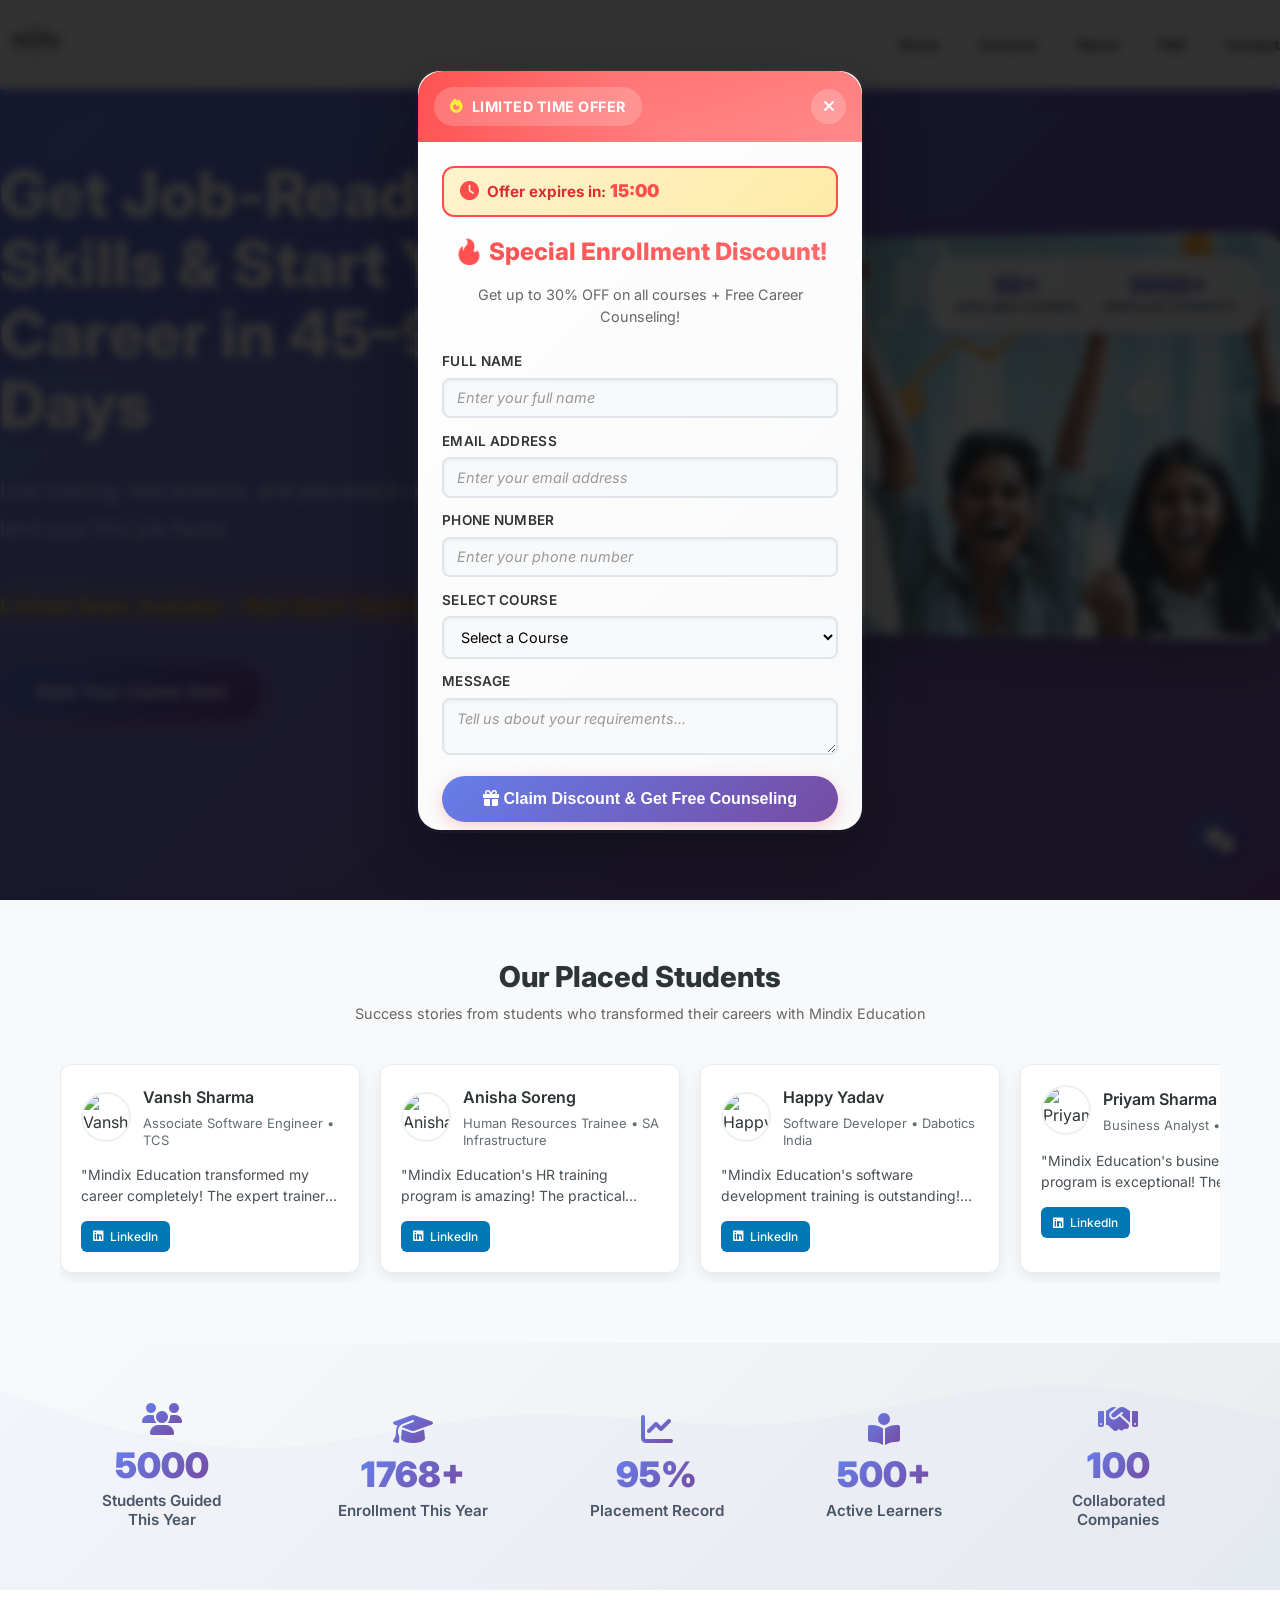
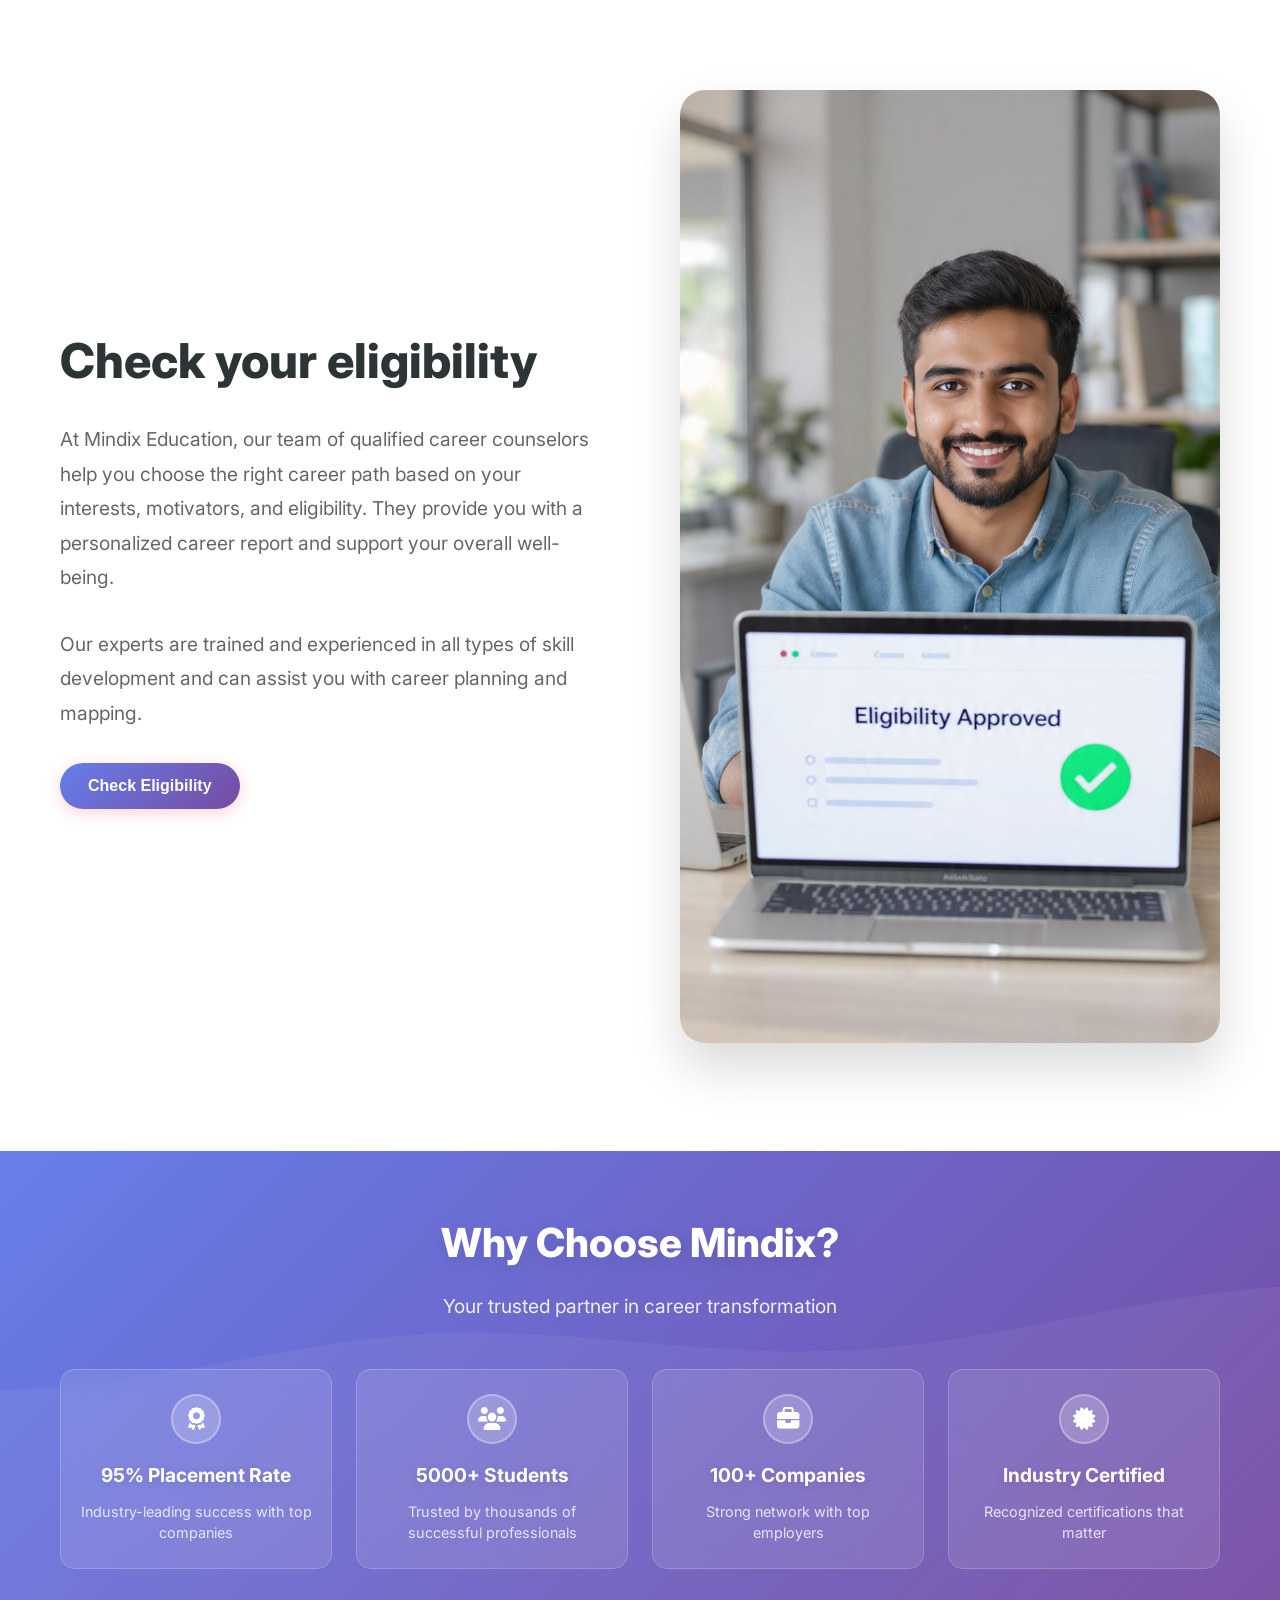
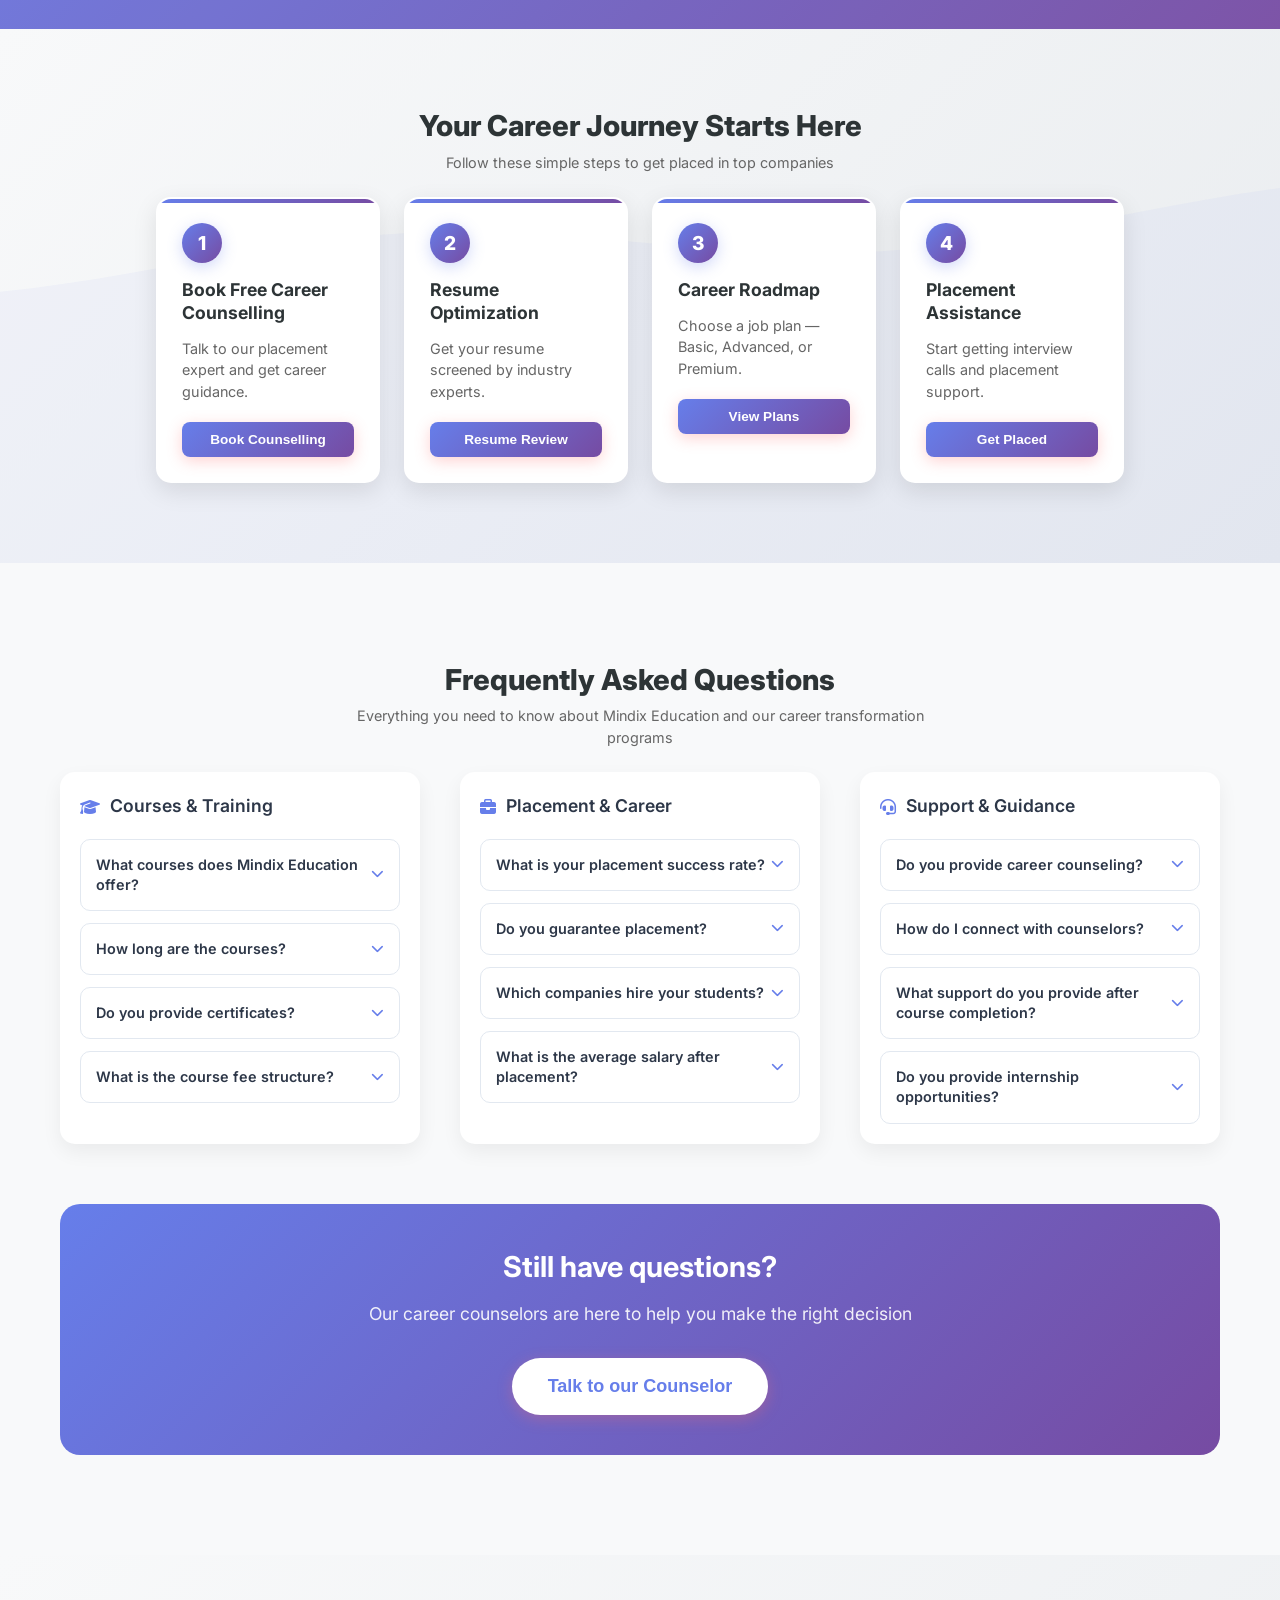
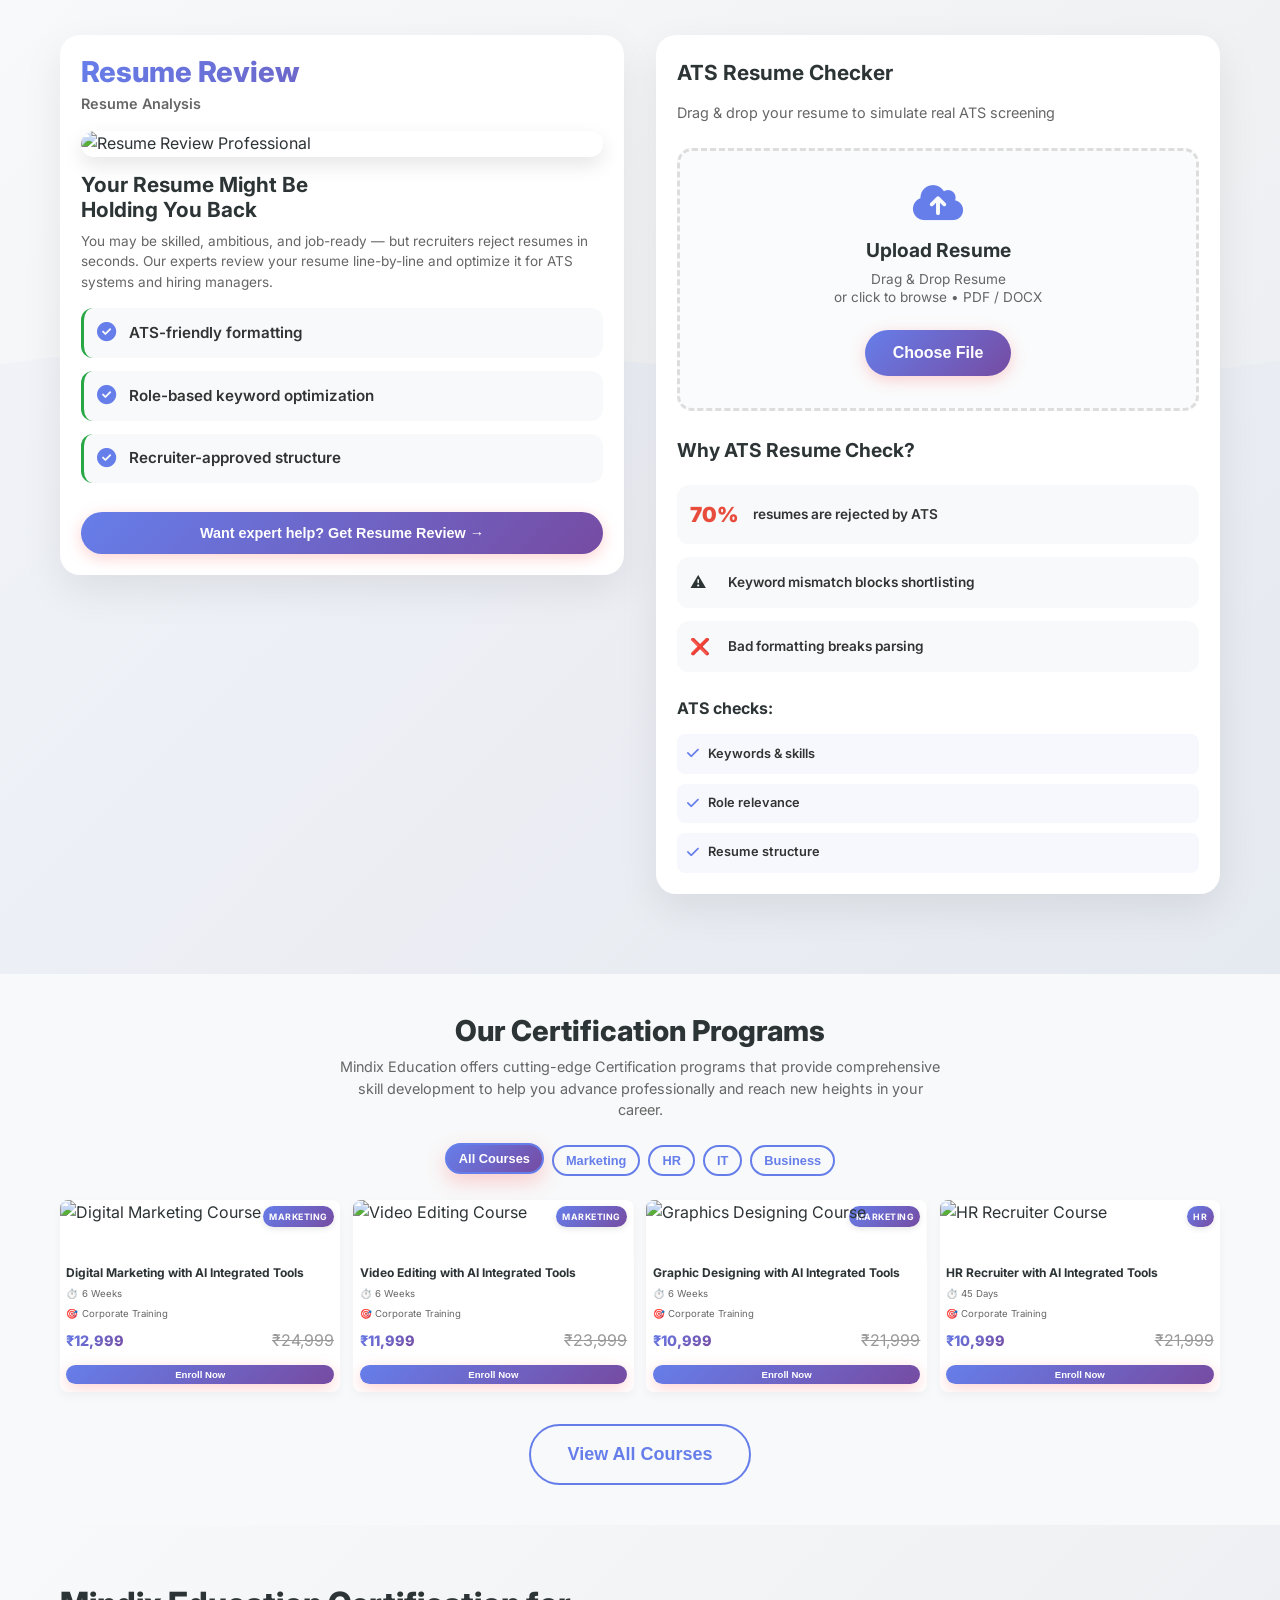
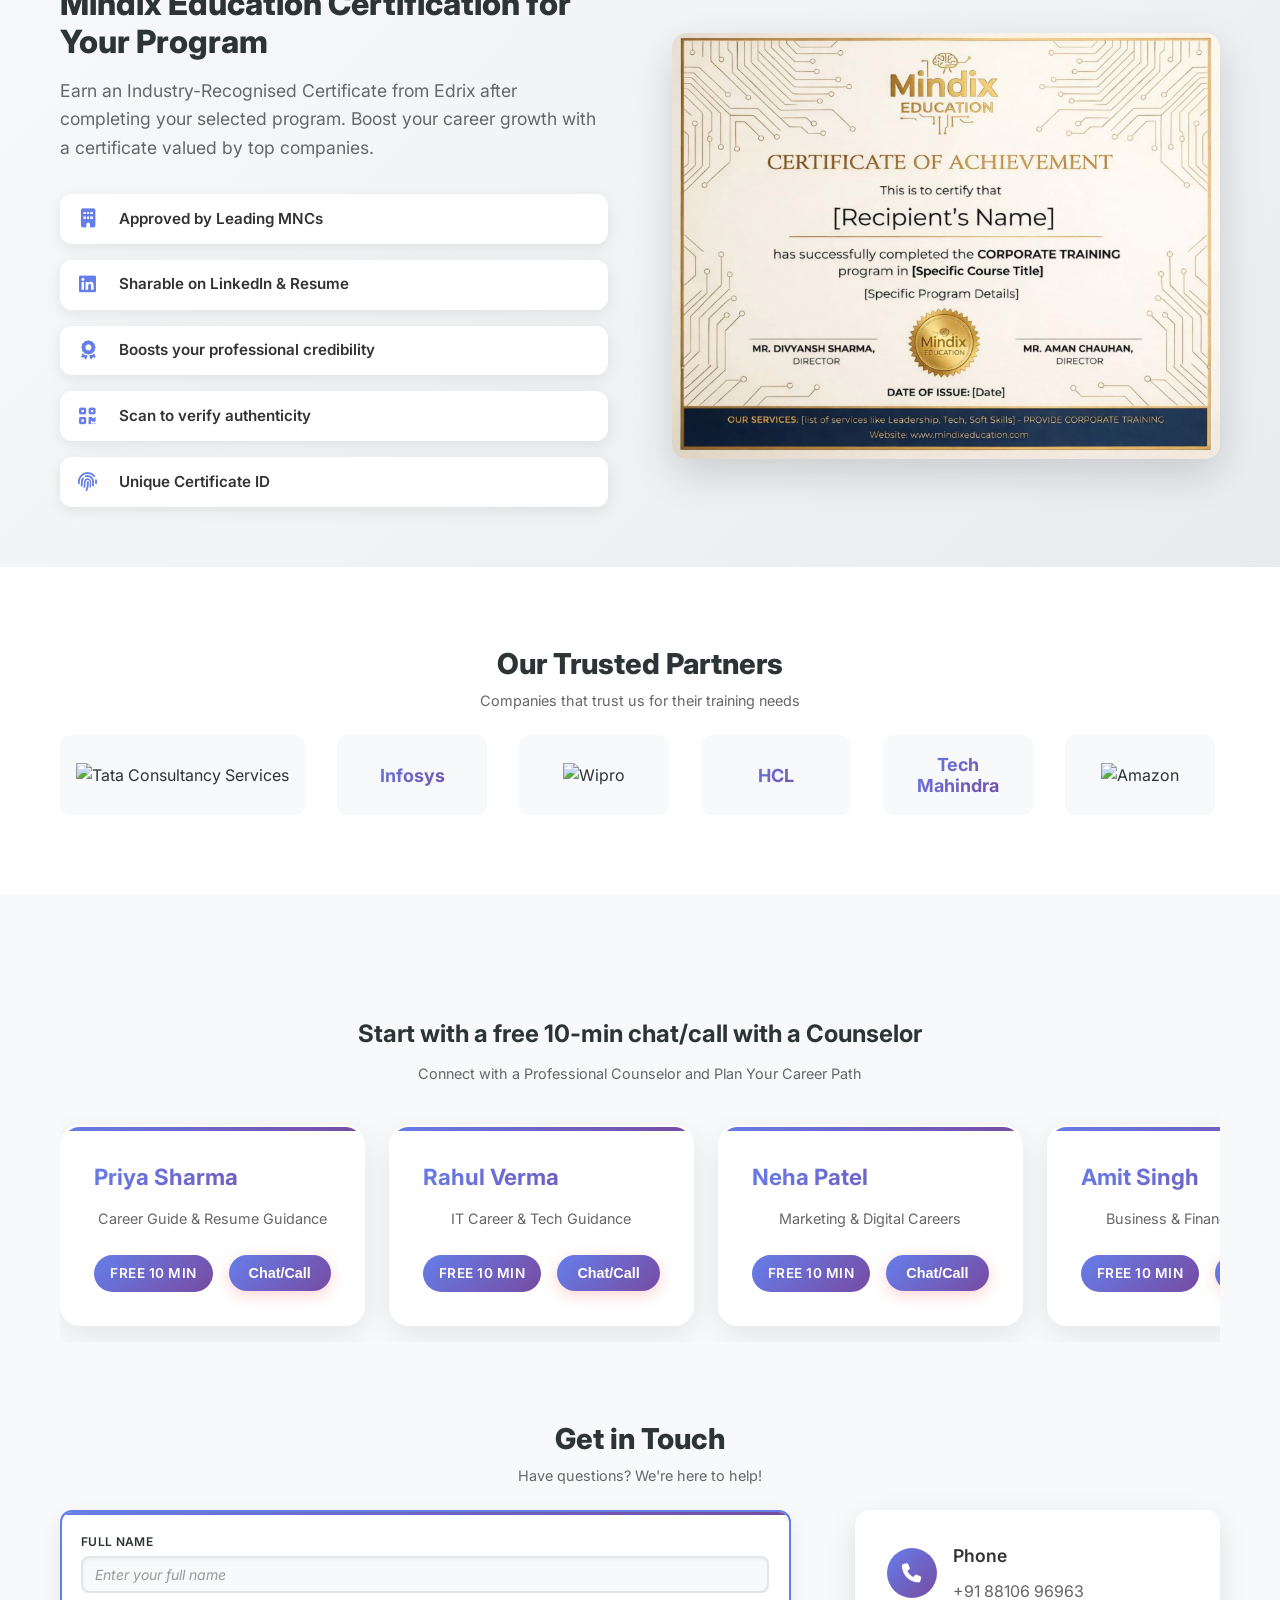
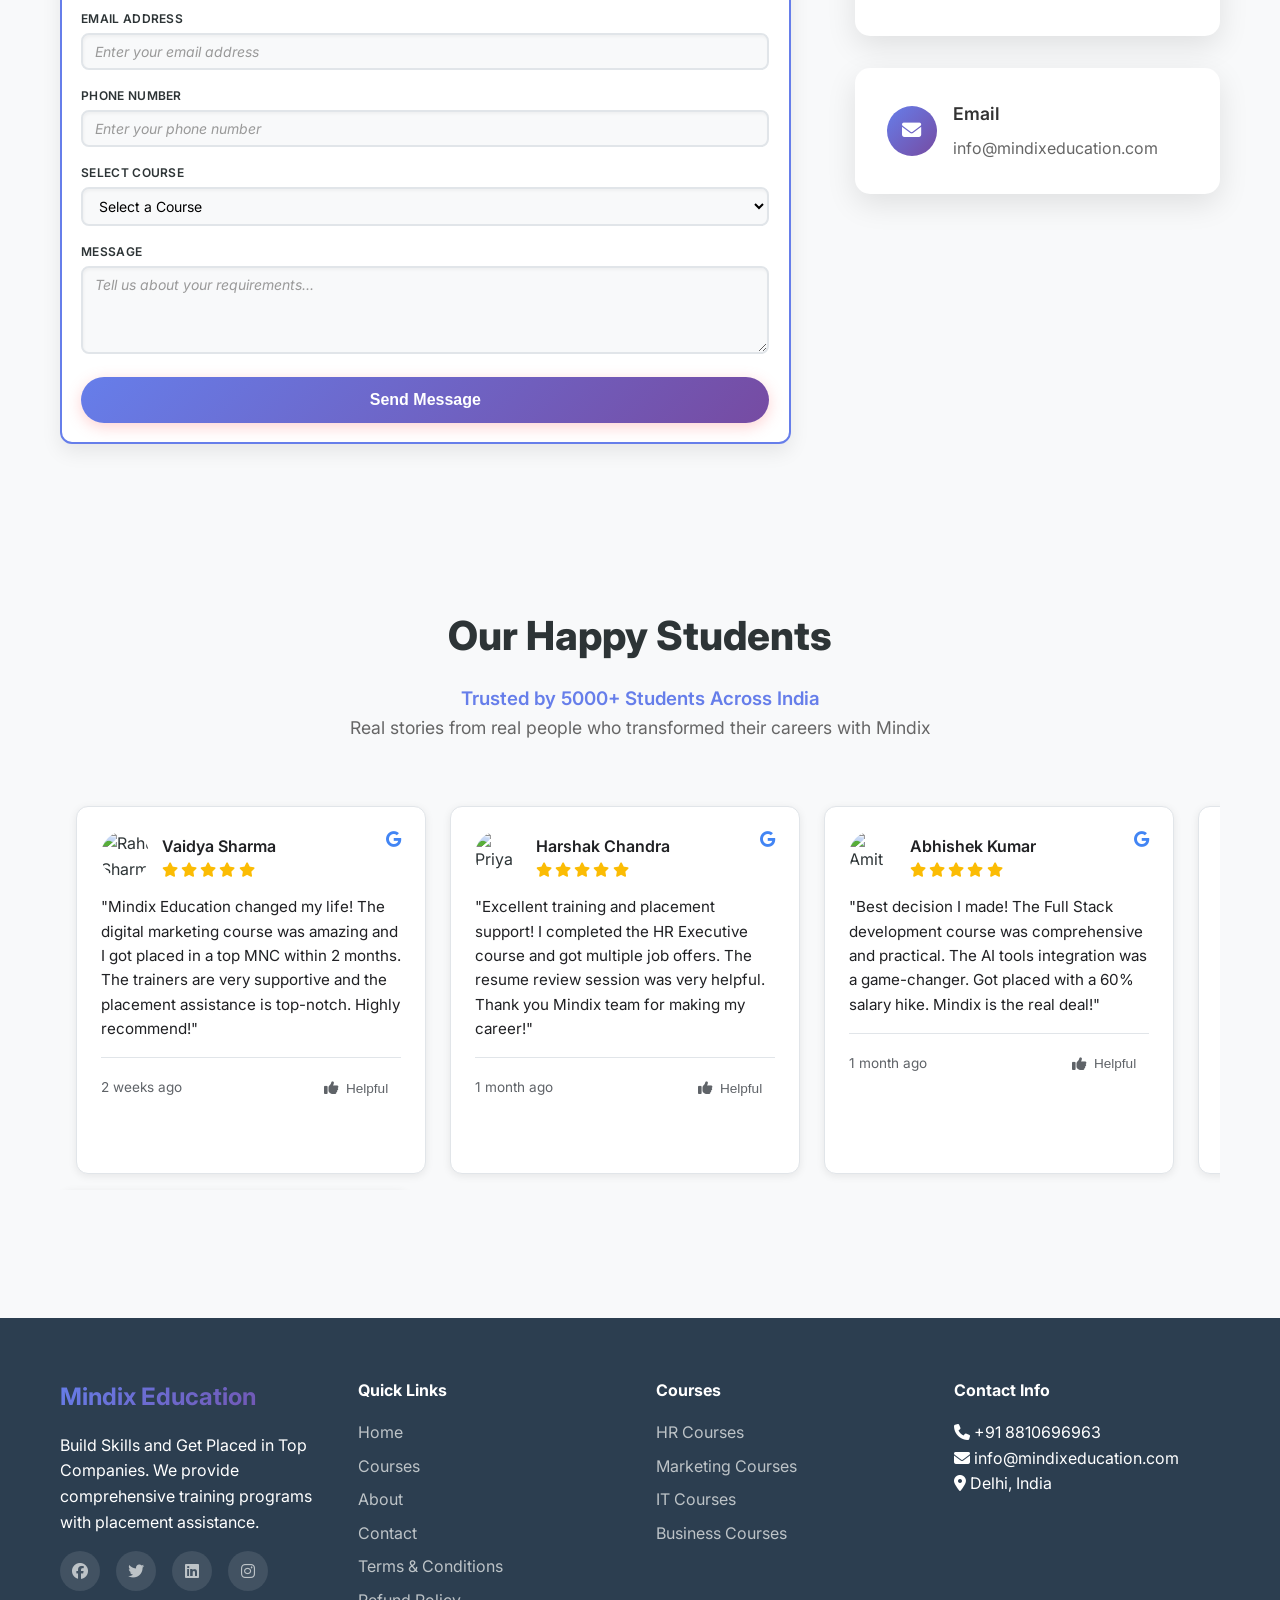
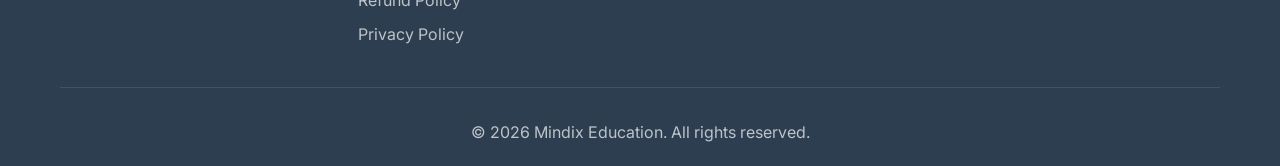
==== index.html @ 98975dd9 "Update index.html" ====
<!DOCTYPE html>
<html lang="en">
<head>
    <meta charset="UTF-8">

    <title>Mindix Education | Cybersecurity, HR & Career-Focused Skill Development</title>
     <!-- Meta Pixel Code -->
<script>
!function(f,b,e,v,n,t,s)
{if(f.fbq)return;n=f.fbq=function(){n.callMethod?
n.callMethod.apply(n,arguments):n.queue.push(arguments)};
if(!f._fbq)f._fbq=n;n.push=n;n.loaded=!0;n.version='2.0';
n.queue=[];t=b.createElement(e);t.async=!0;
t.src=v;s=b.getElementsByTagName(e)[0];
s.parentNode.insertBefore(t,s)}(window, document,'script',
'https://connect.facebook.net/en_US/fbevents.js');
fbq('init', '970933495494749');
fbq('track', 'PageView');
</script>
<noscript><img height="1" width="1" style="display:none"
src="https://www.facebook.com/tr?id=970933495494749&ev=PageView&noscript=1"
/></noscript>
<!-- End Meta Pixel Code -->
    <meta name="description" content="Mindix Education offers career-focused training in Cybersecurity and HR with practical learning, industry exposure, and structured career roadmaps.">

    <meta name="author" content="Mindix Education">
    <meta name="robots" content="index, follow">
    <meta name="viewport" content="width=device-width, initial-scale=1.0">
    <link rel="canonical" href="https://mindixeducation.com/">

    <!-- Open Graph -->
    <meta property="og:title" content="Mindix Education | Career-Focused Skill Development">
    <meta property="og:description" content="Build real-world skills with industry-focused training in Cybersecurity and HR.">
    <meta property="og:image" content="https://mindixeducation.com/hero-image.jpg">
    <meta property="og:url" content="https://mindixeducation.com/">
    <meta property="og:type" content="website">
    <meta property="og:site_name" content="Mindix Education">

    <!-- Twitter -->
    <meta name="twitter:card" content="summary_large_image">

    <!-- Performance -->
    <link rel="preconnect" href="https://fonts.googleapis.com">
    <link rel="preconnect" href="https://fonts.gstatic.com" crossorigin>
    <link rel="dns-prefetch" href="//cdnjs.cloudflare.com">

    <!-- Google Analytics -->
    <script async src="https://www.googletagmanager.com/gtag/js?id=GA_MEASUREMENT_ID"></script>
    <script>
        window.dataLayer = window.dataLayer || [];
        function gtag(){dataLayer.push(arguments);}
        gtag('js', new Date());
        gtag('config', 'GA_MEASUREMENT_ID');
    </script>

    <!-- Structured Data - Organization -->
    <script type="application/ld+json">
    {
        "@context": "https://schema.org",
        "@type": "Organization",
        "name": "Mindix Education",
        "url": "https://mindixeducation.com",
        "logo": "https://mindixeducation.com/images/logo.png"
    }
    </script>

    <!-- Styles -->
    <link rel="stylesheet" href="css/style.css">
    <link rel="stylesheet" href="css/chatbot.css">
    <link rel="stylesheet" href="css/steps.css">
    <link rel="stylesheet" href="css/resume.css">
    <link rel="stylesheet" href="css/testimonials-horizontal.css">

    <link href="https://fonts.googleapis.com/css2?family=Inter:wght@300;400;500;600;700;800&display=swap" rel="stylesheet">
    <link rel="stylesheet" href="https://cdnjs.cloudflare.com/ajax/libs/font-awesome/6.4.0/css/all.min.css">

    <!-- Favicon -->
    <link rel="icon" type="image/png" href="/favicon.png">
</head>
<body>
    <!-- Loading Screen -->
    <div id="loadingScreen" class="loading-screen">
        <div class="loading-content">
            <div class="loading-logo">
                <img src="WhatsApp_Image_2026-02-14_at_15.36.50-removebg-preview.png" alt="Mindix Education">
            </div>
            <div class="loading-text">
                <h2>Mindix Education</h2>
                <p>Building Careers, Transforming Lives</p>
            </div>
            <div class="loading-spinner">
                <div class="spinner"></div>
            </div>
        </div>
    </div>

    <!-- Urgency Popup Modal -->
    <div id="urgencyPopup" class="urgency-popup">
        <div class="urgency-overlay" onclick="closeUrgencyPopup()"></div>
        <div class="urgency-modal">
            <div class="urgency-header">
                <div class="urgency-badge">
                    <i class="fas fa-fire"></i>
                    <span>LIMITED TIME OFFER</span>
                </div>
                <button class="urgency-close" type="button">
                    <i class="fas fa-times"></i>
                </button>
            </div>
            <div class="urgency-content">
                <div class="urgency-timer">
                    <i class="fas fa-clock"></i>
                    <span>Offer expires in: <span id="countdown">15:00</span></span>
                </div>
                <h2>🔥 Special Enrollment Discount!</h2>
                <p>Get up to 30% OFF on all courses + Free Career Counseling!</p>
                
                <form id="popupContactForm" class="urgency-form">
                    <input type="hidden" id="popupFormPurpose" name="purpose" value="urgency_discount">
                    <div class="form-group">
                        <label for="popupName">Full Name</label>
                        <input type="text" id="popupName" name="name" placeholder="Enter your full name" required>
                    </div>
                    <div class="form-group">
                        <label for="popupEmail">Email Address</label>
                        <input type="email" id="popupEmail" name="email" placeholder="Enter your email address" required>
                    </div>
                    <div class="form-group">
                        <label for="popupPhone">Phone Number</label>
                        <input type="tel" id="popupPhone" name="phone" placeholder="Enter your phone number" required>
                    </div>
                    <div class="form-group">
                        <label for="popupCourse">Select Course</label>
                        <select id="popupCourse" name="course" required>
                            <option value="">Select a Course</option>
                            <!-- Marketing Courses -->
                            <option value="digital-marketing">Digital Marketing + AI Tools</option>
                            <option value="video-editing">Video Editing + AI Tools</option>
                            <option value="graphics-designing">Graphics Designing + AI Tools</option>
                            <!-- HR Courses -->
                            <option value="us-it-recruiter">US IT Recruiter + AI Tools</option>
                            <option value="hr-executive">HR Executive + AI Tools</option>
                            <option value="hr-recruiter">HR Recruiter + AI Tools</option>
                            <option value="it-recruiter">IT Recruiter + AI Tools</option>
                            <option value="hr-admin">HR Admin + AI Tools</option>
                            <option value="hr-analyst">HR Analyst + AI Tools</option>
                            <option value="recruiting-coordinator">Recruiting Coordinator + AI Tools</option>
                            <option value="hr-coordinator">HR Coordinator + AI Tools</option>
                            <!-- IT Courses -->
                            <option value="front-end">Front-End + AI Tools</option>
                            <option value="business-analyst">Business Analyst + AI Tools</option>
                            <option value="data-analyst">Data Analyst + AI Tools</option>
                            <option value="cloud-computing">Cloud Computing</option>
                            <option value="automation-testing">Automation Testing + AI Tools</option>
                            <option value="bi-developer">BI Developer + AI Tools</option>
                            <option value="android-developer">Android Developer + AI Tools</option>
                            <option value="devops">DevOps + AI Tools</option>
                            <option value="full-stack">Full Stack + AI Tools</option>
                            <option value="web-developer">Web Developer + AI Tools</option>
                            <!-- Business Courses -->
                            <option value="entrepreneurship">Entrepreneurship Program</option>
                            <option value="business-development">Business Development + AI Tools</option>
                        </select>
                    </div>
                    <div class="form-group">
                        <label for="popupMessage">Message</label>
                        <textarea id="popupMessage" name="message" placeholder="Tell us about your requirements..." rows="2"></textarea>
                    </div>
                    <button type="submit" class="btn btn-primary btn-full urgency-btn">
                        <i class="fas fa-gift"></i>
                        Claim Discount & Get Free Counseling
                    </button>
                    <div id="popupFormMessage" class="form-message"></div>
                </form>
                
                <div class="urgency-features">
                    <div class="feature-item">
                        <i class="fas fa-check-circle"></i>
                        <span>30% Instant Discount</span>
                    </div>
                    <div class="feature-item">
                        <i class="fas fa-check-circle"></i>
                        <span>Free Career Counseling</span>
                    </div>
                    <div class="feature-item">
                        <i class="fas fa-check-circle"></i>
                        <span>Placement Guarantee</span>
                    </div>
                </div>
            </div>
        </div>
    </div>

    <!-- Navigation -->
    <nav class="navbar">
        <div class="contner">
            <div class="nav-content">
                <div class="logo">
                    <a href="#home" class="logo-link">
                        <img src="Made with insMind-WhatsApp_Image_2026-02-14_at_15.36.50-removebg-preview.png" alt="Mindix Education" class="logo-img">
                    </a>
                </div>
                <div class="nav-center">
                    <div class="nav-menu">
                        <ul>
                            <li><a href="#home">Home</a></li>
                            <li><a href="#courses">Courses</a></li>
                            <li><a href="about.html">About</a></li>
                            <li><a href="#faq">FAQ</a></li>
                            <li><a href="#contact">Contact</a></li>
                        </ul>
                    </div>
                </div>
                <div class="hamburger">
                    <span></span>
                    <span></span>
                    <span></span>
                </div>
            </div>
        </div>
    </nav>

    <!-- Hero Section -->
    <section id="home" class="hero">
        <div class="contner">
            <div class="hero-content">
                <div class="hero-text">
                    <h1>Get Job-Ready Skills & Start Your Career in 45–90 Days</h1>
                    <p>Live training, real projects, and placement support to help you land your first job faster.</p>
                    <p class="urgent-text">Limited Seats Available – Next Batch Starting Soon</p>
                    <div class="hero-buttons">
                        <button class="btn btn-primary btn-large" onclick="exploreCourses()">Start Your Career Now</button>
                    </div>
                </div>
                <div class="hero-image">
                    <div class="hero-stats-overlay">
                        <div class="hero-stat">
                            <span class="hero-stat-number">50+</span>
                            <span class="hero-stat-text">Available Courses</span>
                        </div>
                        <div class="hero-stat">
                            <span class="hero-stat-number">5000+</span>
                            <span class="hero-stat-text">Enrolled Students</span>
                        </div>
                    </div>
                    <img src="image-1070569856142608.jpeg" alt="Hero">
                </div>
            </div>
        </div>
    </section>

    <!-- Our Placed Students Section -->
    <section id="placed-students" class="mindix-testimonial-section">
        <div class="container">
            <div class="section-header">
                <h2>Our Placed Students</h2>
                <p>Success stories from students who transformed their careers with Mindix Education</p>
            </div>
            
            <div class="mindix-testimonial-grid">
                <!-- Testimonial 1 -->
                <div class="mindix-testimonial-card" onclick="showFullTestimonial('vansh')">
                    <div class="mindix-testimonial-header">
                        <img src="https://media.licdn.com/dms/image/v2/D4D35AQHTVbafP5NRgg/profile-framedphoto-shrink_200_200/profile-framedphoto-shrink_200_200/0/1722837279451?e=1775944800&v=beta&t=DDDZs1eIC4AolznDwbplz3LD8ItsUBpRrN1KjMLA68M" alt="Vansh Sharma" class="mindix-testimonial-image">
                        <div class="mindix-testimonial-info">
                            <h4 class="mindix-testimonial-name">Vansh Sharma</h4>
                            <p class="mindix-testimonial-course">Associate Software Engineer • TCS</p>
                        </div>
                    </div>
                    <p class="mindix-testimonial-text">"Mindix Education transformed my career completely! The expert trainers and practical projects helped me crack TCS interview. Mindix is the best platform for job-ready skills!"</p>
                    <a href="https://www.linkedin.com/in/vansh-sharma-444969213/" class="mindix-testimonial-linkedin" target="_blank">
                        <i class="fab fa-linkedin"></i> LinkedIn
                    </a>
                </div>

                <!-- Testimonial 2 -->
                <div class="mindix-testimonial-card" onclick="showFullTestimonial('anisha')">
                    <div class="mindix-testimonial-header">
                        <img src="https://media.licdn.com/dms/image/v2/D4E35AQGXt-kHbUeBWA/profile-framedphoto-shrink_200_200/B4EZpVWNYkKgAY-/0/1762368477119?e=1775944800&v=beta&t=Wpa6sklKiImAAviw0_AqOengCLPGu7sRCraMKT9rHy8" alt="Anisha Soreng" class="mindix-testimonial-image">
                        <div class="mindix-testimonial-info">
                            <h4 class="mindix-testimonial-name">Anisha Soreng</h4>
                            <p class="mindix-testimonial-course">Human Resources Trainee • SA Infrastructure</p>
                        </div>
                    </div>
                    <p class="mindix-testimonial-text">"Mindix Education's HR training program is amazing! The practical skills and interview preparation helped me secure an HR trainee position. Mindix is the best!"</p>
                    <a href="https://www.linkedin.com/in/anisha-soreng-2422672b9/" class="mindix-testimonial-linkedin" target="_blank">
                        <i class="fab fa-linkedin"></i> LinkedIn
                    </a>
                </div>

                <!-- Testimonial 3 -->
                <div class="mindix-testimonial-card" onclick="showFullTestimonial('happy')">
                    <div class="mindix-testimonial-header">
                        <img src="https://media.licdn.com/dms/image/v2/D5603AQG6k79QGvhfrw/profile-displayphoto-shrink_200_200/profile-displayphoto-shrink_200_200/0/1715963191815?e=1776902400&v=beta&t=FjFg-SLoRJ3HtRNHdEfRnknUjL91mAVhSGDdeOf07Pw" alt="Happy Yadav" class="mindix-testimonial-image">
                        <div class="mindix-testimonial-info">
                            <h4 class="mindix-testimonial-name">Happy Yadav</h4>
                            <p class="mindix-testimonial-course">Software Developer • Dabotics India</p>
                        </div>
                    </div>
                    <p class="mindix-testimonial-text">"Mindix Education's software development training is outstanding! The program helped me excel in web development and secure an internship. Mindix is the best!"</p>
                    <a href="https://www.linkedin.com/in/happy-yadav-68113130a/" class="mindix-testimonial-linkedin" target="_blank">
                        <i class="fab fa-linkedin"></i> LinkedIn
                    </a>
                </div>

                <!-- Testimonial 4 -->
                <div class="mindix-testimonial-card" onclick="showFullTestimonial('priyam')">
                    <div class="mindix-testimonial-header">
                        <img src="https://media.licdn.com/dms/image/v2/D5635AQFQhYuzJlg1lg/profile-framedphoto-shrink_200_200/profile-framedphoto-shrink_200_200/0/1722242051383?e=1775944800&v=beta&t=T9z-yuEtctYNJwJ5KlKrC73A7Z_mSK9bLtzboO_ESNw" alt="Priyam Sharma" class="mindix-testimonial-image">
                        <div class="mindix-testimonial-info">
                            <h4 class="mindix-testimonial-name">Priyam Sharma</h4>
                            <p class="mindix-testimonial-course">Business Analyst • Accenture</p>
                        </div>
                    </div>
                    <p class="mindix-testimonial-text">"Mindix Education's business analytics program is exceptional! The training helped me secure a position at Accenture. Mindix is the gateway to success!"</p>
                    <a href="https://www.linkedin.com/in/priyam-sharma-1a384b296/" class="mindix-testimonial-linkedin" target="_blank">
                        <i class="fab fa-linkedin"></i> LinkedIn
                    </a>
                </div>

                <!-- Testimonial 5 -->
                <div class="mindix-testimonial-card" onclick="showFullTestimonial('naveen')">
                    <div class="mindix-testimonial-header">
                        <img src="https://media.licdn.com/dms/image/v2/D4E03AQEoza2f7ZRbYA/profile-displayphoto-shrink_200_200/B4EZYKx0k_HUAY-/0/1743937556214?e=1776902400&v=beta&t=XrOtWptcSIkCV_Ja8ZQFNLOpIwVIkd1ruq13bR5t6PA" alt="Naveen Topno" class="mindix-testimonial-image">
                        <div class="mindix-testimonial-info">
                            <h4 class="mindix-testimonial-name">Naveen Topno</h4>
                            <p class="mindix-testimonial-course">Python Developer • Invedus Outsourcing</p>
                        </div>
                    </div>
                    <p class="mindix-testimonial-text">"Mindix Education's Python development course is exceptional! The training helped me master Django, ReactJS and become a proficient Python Developer. Mindix is the best!"</p>
                    <a href="https://www.linkedin.com/in/naveen-topno-a360902b6/" class="mindix-testimonial-linkedin" target="_blank">
                        <i class="fab fa-linkedin"></i> LinkedIn
                    </a>
                </div>

                <!-- Testimonial 6 -->
                <div class="mindix-testimonial-card" onclick="showFullTestimonial('akshat')">
                    <div class="mindix-testimonial-header">
                        <img src="https://media.licdn.com/dms/image/v2/D5603AQHNUa2_lbl3hw/profile-displayphoto-shrink_200_200/B56ZQwX8MQHIAY-/0/1735978388090?e=1776902400&v=beta&t=zp7CRu9HDr9Q0jIhWQIJjsdpVRP2uiqQ5yi4DfNLdCU" alt="Akshat Bhatnagar" class="mindix-testimonial-image">
                        <div class="mindix-testimonial-info">
                            <h4 class="mindix-testimonial-name">Akshat Bhatnagar</h4>
                            <p class="mindix-testimonial-course">Sourcing Analyst • US IT Recruitment</p>
                        </div>
                    </div>
                    <p class="mindix-testimonial-text">"Mindix Education's recruitment training is outstanding! The program helped me excel in US IT recruitment and talent pipeline building. Mindix is the best career platform!"</p>
                    <a href="https://www.linkedin.com/in/akshat-bhatnagar-1b1025206/" class="mindix-testimonial-linkedin" target="_blank">
                        <i class="fab fa-linkedin"></i> LinkedIn
                    </a>
                </div>

                <!-- Testimonial 7 -->
                <div class="mindix-testimonial-card" onclick="showFullTestimonial('nitya')">
                    <div class="mindix-testimonial-header">
                        <img src="https://media.licdn.com/dms/image/v2/D5635AQHKhMpkJe0OBQ/profile-framedphoto-shrink_200_200/B56ZvFelwsIUAY-/0/1768544689465?e=1775944800&v=beta&t=wZND-G8YDdMtrzTsewzMePKME2bPAAV3BENoHrS8uY4" alt="Nitya Dubey" class="mindix-testimonial-image">
                        <div class="mindix-testimonial-info">
                            <h4 class="mindix-testimonial-name">Nitya Dubey</h4>
                            <p class="mindix-testimonial-course">Data Analyst • Techplement</p>
                        </div>
                    </div>
                    <p class="mindix-testimonial-text">"Mindix Education's data analytics program is exceptional! The training helped me transition from intern to professional Data Analyst. Mindix is the best for career growth!"</p>
                    <a href="https://www.linkedin.com/in/nitya-dubey-69a787246/" class="mindix-testimonial-linkedin" target="_blank">
                        <i class="fab fa-linkedin"></i> LinkedIn
                    </a>
                </div>
            </div>
        </div>
    </section>

    <!-- Testimonial Modal -->
    <div id="testimonialModal" class="testimonial-modal">
        <div class="modal-content">
            <span class="close-modal" onclick="closeTestimonialModal()">&times;</span>
            <div id="modalBody"></div>
        </div>
    </div>

    <!-- Statistics Section -->
    <section class="statistics">
        <div class="container">
            <div class="stats-content">
                <div class="stat-item">
                    <i class="fas fa-users"></i>
                    <span class="stat-number">5000</span>
                    <span class="stat-label">Students Guided This Year</span>
                </div>
                <div class="stat-item">
                    <i class="fas fa-graduation-cap"></i>
                    <span class="stat-number">1768+</span>
                    <span class="stat-label">Enrollment This Year</span>
                </div>
                <div class="stat-item">
                    <i class="fas fa-chart-line"></i>
                    <span class="stat-number">95%</span>
                    <span class="stat-label">Placement Record</span>
                </div>
                <div class="stat-item">
                    <i class="fas fa-book-reader"></i>
                    <span class="stat-number">500+</span>
                    <span class="stat-label">Active Learners</span>
                </div>
                <div class="stat-item">
                    <i class="fas fa-handshake"></i>
                    <span class="stat-number">100</span>
                    <span class="stat-label">Collaborated Companies</span>
                </div>
            </div>
        </div>
    </section>

    <!-- Eligibility Section -->
    <section class="eligibility">
        <div class="container">
            <div class="eligibility-content">
                <div class="eligibility-text">
                    <h2>Check your eligibility</h2>
                    <p>At Mindix Education, our team of qualified career counselors help you choose the right career path based on your interests, motivators, and eligibility. They provide you with a personalized career report and support your overall well-being.</p>
                    <p>Our experts are trained and experienced in all types of skill development and can assist you with career planning and mapping.</p>
                    <button class="btn btn-primary" onclick="checkEligibility()">Check Eligibility</button>
                </div>
                <div class="eligibility-image">
                    <img src="a-high-quality-hero-style-website-section-image-fo.jpeg" alt="Eligibility">
                </div>
            </div>
        </div>
    </section>

    <!-- Why Choose Mindix Section -->
    <section class="why-mindix">
        <div class="container">
            <div class="why-mindix-content">
                <div class="why-mindix-header">
                    <h2>Why Choose Mindix?</h2>
                    <p>Your trusted partner in career transformation</p>
                </div>
                <div class="why-mindix-grid">
                    <div class="why-mindix-item">
                        <div class="why-icon">
                            <i class="fas fa-award"></i>
                        </div>
                        <h3>95% Placement Rate</h3>
                        <p>Industry-leading success with top companies</p>
                    </div>
                    <div class="why-mindix-item">
                        <div class="why-icon">
                            <i class="fas fa-users"></i>
                        </div>
                        <h3>5000+ Students</h3>
                        <p>Trusted by thousands of successful professionals</p>
                    </div>
                    <div class="why-mindix-item">
                        <div class="why-icon">
                            <i class="fas fa-briefcase"></i>
                        </div>
                        <h3>100+ Companies</h3>
                        <p>Strong network with top employers</p>
                    </div>
                    <div class="why-mindix-item">
                        <div class="why-icon">
                            <i class="fas fa-certificate"></i>
                        </div>
                        <h3>Industry Certified</h3>
                        <p>Recognized certifications that matter</p>
                    </div>
                </div>
            </div>
        </div>
    </section>

    <!-- Steps Section -->
    <section class="steps-section">
        <div class="container">
            <div class="section-header">
                <h2>Your Career Journey Starts Here</h2>
                <p>Follow these simple steps to get placed in top companies</p>
            </div>
            
            <div class="steps-container">
                <div class="steps-grid">
                    <div class="step-card">
                        <div class="step-number">1</div>
                        <div class="step-content">
                            <h3>Book Free Career Counselling</h3>
                            <p>Talk to our placement expert and get career guidance.</p>
                            <button class="btn btn-primary step-btn" onclick="scrollToForm('counselling')">Book Counselling</button>
                        </div>
                    </div>

                    <div class="step-card">
                        <div class="step-number">2</div>
                        <div class="step-content">
                            <h3>Resume Optimization</h3>
                            <p>Get your resume screened by industry experts.</p>
                            <button class="btn btn-primary step-btn">Resume Review</button>
                        </div>
                    </div>

                    <div class="step-card">
                        <div class="step-number">3</div>
                        <div class="step-content">
                            <h3>Career Roadmap</h3>
                            <p>Choose a job plan — Basic, Advanced, or Premium.</p>
                            <button class="btn btn-primary step-btn" onclick="window.location.href='roadmap.html'">View Plans</button>
                        </div>
                    </div>

                    <div class="step-card">
                        <div class="step-number">4</div>
                        <div class="step-content">
                            <h3>Placement Assistance</h3>
                            <p>Start getting interview calls and placement support.</p>
                            <button class="btn btn-primary step-btn" onclick="scrollToForm('placement')">Get Placed</button>
                        </div>
                    </div>
                </div>
            </div>
        </div>
    </section>

    <!-- FAQ Section -->
    <section id="faq" class="faq-section">
        <div class="container">
            <div class="section-header">
                <h2>Frequently Asked Questions</h2>
                <p>Everything you need to know about Mindix Education and our career transformation programs</p>
            </div>
            
            <div class="faq-grid">
                <div class="faq-category">
                    <h3><i class="fas fa-graduation-cap"></i> Courses & Training</h3>
                    <div class="faq-items">
                        <div class="faq-item">
                            <div class="faq-question">
                                <h4>What courses does Mindix Education offer?</h4>
                                <i class="fas fa-chevron-down"></i>
                            </div>
                            <div class="faq-answer">
                                <p>We offer comprehensive courses in Digital Marketing, Data Science & Analytics, HR Management, Business Development, IT Programming, Graphic Design, and more. All courses include practical training, live projects, and placement support with 95% success rate.</p>
                            </div>
                        </div>
                        
                        <div class="faq-item">
                            <div class="faq-question">
                                <h4>How long are the courses?</h4>
                                <i class="fas fa-chevron-down"></i>
                            </div>
                            <div class="faq-answer">
                                <p>Our courses range from 3-6 months depending on the program. We offer both weekend batches for working professionals and weekday batches for students. Flexible timing options available with online and offline modes.</p>
                            </div>
                        </div>
                        
                        <div class="faq-item">
                            <div class="faq-question">
                                <h4>Do you provide certificates?</h4>
                                <i class="fas fa-chevron-down"></i>
                            </div>
                            <div class="faq-answer">
                                <p>Yes, we provide industry-recognized certificates upon course completion. Our certificates are valued by top companies and include project work, assessments, and practical skills validation.</p>
                            </div>
                        </div>
                        
                        <div class="faq-item">
                            <div class="faq-question">
                                <h4>What is the course fee structure?</h4>
                                <i class="fas fa-chevron-down"></i>
                            </div>
                            <div class="faq-answer">
                                <p>Course fees range from ₹25,000 to ₹50,000 depending on the program. We offer EMI options, student discounts, and early bird discounts. Payment plans available with 0% interest EMI.</p>
                            </div>
                        </div>
                    </div>
                </div>
                
                <div class="faq-category">
                    <h3><i class="fas fa-briefcase"></i> Placement & Career</h3>
                    <div class="faq-items">
                        <div class="faq-item">
                            <div class="faq-question">
                                <h4>What is your placement success rate?</h4>
                                <i class="fas fa-chevron-down"></i>
                            </div>
                            <div class="faq-answer">
                                <p>We have achieved 95% placement success rate with over 5000+ students placed in top companies like Amazon, Flipkart, TCS, Infosys, Wipro, and many startups. Average salary packages range from 3-8 LPA.</p>
                            </div>
                        </div>
                        
                        <div class="faq-item">
                            <div class="faq-question">
                                <h4>Do you guarantee placement?</h4>
                                <i class="fas fa-chevron-down"></i>
                            </div>
                            <div class="faq-answer">
                                <p>Yes, we provide 100% placement assistance with guaranteed interview opportunities. While we cannot guarantee jobs, we ensure minimum 10 interview opportunities for every student until they get placed.</p>
                            </div>
                        </div>
                        
                        <div class="faq-item">
                            <div class="faq-question">
                                <h4>Which companies hire your students?</h4>
                                <i class="fas fa-chevron-down"></i>
                            </div>
                            <div class="faq-answer">
                                <p>Our students are placed in 100+ companies including MNCs, startups, and local businesses. Top recruiters include Amazon, Flipkart, Byju's, Urban Company, Zomato, TCS, Infosys, HCL, and many more.</p>
                            </div>
                        </div>
                        
                        <div class="faq-item">
                            <div class="faq-question">
                                <h4>What is the average salary after placement?</h4>
                                <i class="fas fa-chevron-down"></i>
                            </div>
                            <div class="faq-answer">
                                <p>Average starting salary ranges from 3-8 LPA depending on the course and student's performance. Digital Marketing and Data Science students typically get 4-6 LPA, while IT and Business students get 3-5 LPA.</p>
                            </div>
                        </div>
                    </div>
                </div>
                
                <div class="faq-category">
                    <h3><i class="fas fa-headset"></i> Support & Guidance</h3>
                    <div class="faq-items">
                        <div class="faq-item">
                            <div class="faq-question">
                                <h4>Do you provide career counseling?</h4>
                                <i class="fas fa-chevron-down"></i>
                            </div>
                            <div class="faq-answer">
                                <p>Yes, we provide free career counseling with 10+ expert counselors covering IT, Marketing, HR, Business, and other domains. Get personalized guidance on career paths, skill development, and job opportunities.</p>
                            </div>
                        </div>
                        
                        <div class="faq-item">
                            <div class="faq-question">
                                <h4>How do I connect with counselors?</h4>
                                <i class="fas fa-chevron-down"></i>
                            </div>
                            <div class="faq-answer">
                                <p>You can connect with our counselors through WhatsApp directly from our website. Simply click on any counselor's "Chat/Call" button to start a free 10-minute consultation session.</p>
                            </div>
                        </div>
                        
                        <div class="faq-item">
                            <div class="faq-question">
                                <h4>What support do you provide after course completion?</h4>
                                <i class="fas fa-chevron-down"></i>
                            </div>
                            <div class="faq-answer">
                                <p>We provide lifetime career support including resume building, interview preparation, salary negotiation guidance, and job search assistance. Our alumni network continues to grow and support each other.</p>
                            </div>
                        </div>
                        
                        <div class="faq-item">
                            <div class="faq-question">
                                <h4>Do you provide internship opportunities?</h4>
                                <i class="fas fa-chevron-down"></i>
                            </div>
                            <div class="faq-answer">
                                <p>Yes, we provide internship opportunities with our partner companies. Students get hands-on experience during the course, and many internships convert into full-time job offers based on performance.</p>
                            </div>
                        </div>
                    </div>
                </div>
                
                            </div>
            
            <div class="faq-cta">
                <h3>Still have questions?</h3>
                <p>Our career counselors are here to help you make the right decision</p>
                <button class="btn btn-primary btn-large" onclick="scrollToForm('counselling')">Talk to our Counselor</button>
            </div>
        </div>
    </section>

    <!-- Resume Review Section -->
    <section class="resume-review">
        <div class="container">
            <div class="resume-content">
                <div class="resume-left">
                    <div class="resume-header">
                        <h2>Resume Review</h2>
                        <h3>Resume Analysis</h3>
                    </div>
                    <div class="resume-main">
                        <div class="resume-image">
                            <img src="https://media.licdn.com/dms/image/v2/D4D12AQG7YY1s4VjP6A/article-cover_image-shrink_600_2000/B4DZnsToPFKsAQ-/0/1760606193261?e=2147483647&v=beta&t=991H75lJwuLeuH-edWnfMP1XzpHE2RMpJqFVRuj1gjs" alt="Resume Review Professional">
                        </div>
                        <h4>Your Resume Might Be<br>Holding You Back</h4>
                        <p>You may be skilled, ambitious, and job-ready — but recruiters reject resumes in seconds. Our experts review your resume line-by-line and optimize it for ATS systems and hiring managers.</p>
                        
                        <div class="resume-features">
                            <div class="feature-item">
                                <i class="fas fa-check-circle"></i>
                                <span>ATS-friendly formatting</span>
                            </div>
                            <div class="feature-item">
                                <i class="fas fa-check-circle"></i>
                                <span>Role-based keyword optimization</span>
                            </div>
                            <div class="feature-item">
                                <i class="fas fa-check-circle"></i>
                                <span>Recruiter-approved structure</span>
                            </div>
                        </div>
                        
                        <button class="btn btn-primary btn-large">Want expert help? Get Resume Review →</button>
                    </div>
                </div>
                
                <div class="resume-right">
                    <div class="ats-checker">
                        <h3>ATS Resume Checker</h3>
                        <p>Drag & drop your resume to simulate real ATS screening</p>
                        
                        <div class="upload-area">
                            <div class="upload-content">
                                <i class="fas fa-cloud-upload-alt"></i>
                                <h4>Upload Resume</h4>
                                <p>Drag & Drop Resume<br>or click to browse • PDF / DOCX</p>
                                <input type="file" id="resumeFile" accept=".pdf,.doc,.docx" style="display: none;" onchange="handleFileSelect(this)">
                                <button class="btn btn-primary" onclick="document.getElementById('resumeFile').click()">Choose File</button>
                            </div>
                            <div id="fileInfo" style="display: none; margin-top: 1rem; padding: 1rem; background: #f8f9fa; border-radius: 8px;">
                                <p id="fileName" style="margin: 0; font-weight: 600; color: #667eea;"></p>
                                <p id="fileSize" style="margin: 0.5rem 0 0 0; color: #666;"></p>
                                <button class="btn btn-success" id="uploadBtn" style="margin-top: 0.5rem;" onclick="uploadResume()">Upload Resume</button>
                            </div>
                        </div>
                        
                        <div class="why-ats">
                            <h4>Why ATS Resume Check?</h4>
                            <div class="ats-stats">
                                <div class="ats-stat">
                                    <span class="stat-percentage">70%</span>
                                    <span class="stat-text">resumes are rejected by ATS</span>
                                </div>
                                <div class="ats-stat">
                                    <span class="stat-icon">⚠️</span>
                                    <span class="stat-text">Keyword mismatch blocks shortlisting</span>
                                </div>
                                <div class="ats-stat">
                                    <span class="stat-icon">❌</span>
                                    <span class="stat-text">Bad formatting breaks parsing</span>
                                </div>
                            </div>
                            <div class="ats-checks">
                                <h5>ATS checks:</h5>
                                <div class="check-items">
                                    <div class="check-item">
                                        <i class="fas fa-check"></i>
                                        <span>Keywords & skills</span>
                                    </div>
                                    <div class="check-item">
                                        <i class="fas fa-check"></i>
                                        <span>Role relevance</span>
                                    </div>
                                    <div class="check-item">
                                        <i class="fas fa-check"></i>
                                        <span>Resume structure</span>
                                    </div>
                                </div>
                            </div>
                        </div>
                    </div>
                </div>
            </div>
        </div>
    </section>

    <!-- Courses Section -->
    <section id="courses" class="courses">
        <div class="container">
            <div class="section-header">
                <h2>Our Certification Programs</h2>
                <p>Mindix Education offers cutting-edge Certification programs that provide comprehensive skill development to help you advance professionally and reach new heights in your career.</p>
            </div>
            
            <!-- Course Filters -->
            <div class="course-filters">
                <button class="filter-btn active" data-filter="all">All Courses</button>
                <button class="filter-btn" data-filter="marketing">Marketing</button>
                <button class="filter-btn" data-filter="hr">HR</button>
                <button class="filter-btn" data-filter="it">IT</button>
                <button class="filter-btn" data-filter="business">Business</button>
            </div>

            <!-- Course Grid -->
            <div class="course-grid" id="courseGrid">
                <!-- Marketing Courses -->
                <div class="course-card visible" data-category="marketing">
                    <div class="course-image">
                        <img src="https://images.unsplash.com/photo-1460925895917-afdab827c52f?w=300&h=200&fit=crop&crop=center" alt="Digital Marketing Course">
                        <span class="course-badge">Marketing</span>
                    </div>
                    <div class="course-content">
                        <h3>Digital Marketing with AI Integrated Tools</h3>
                        <p class="course-duration">6 Weeks</p>
                        <p class="course-insights">Corporate Training</p>
                        <div class="course-price">
                            <span class="price">₹12,999</span>
                            <span style="text-decoration:line-through; color:#999;">₹24,999</span>
                        </div>
                        <button class="btn btn-primary course-btn">Enroll Now</button>
                    </div>
                </div>

                <div class="course-card visible" data-category="marketing">
                    <div class="course-image">
                        <img src="https://images.unsplash.com/photo-1574717024653-61fd2cf4d44d?w=300&h=200&fit=crop&crop=center" alt="Video Editing Course">
                        <span class="course-badge">Marketing</span>
                    </div>
                    <div class="course-content">
                        <h3>Video Editing with AI Integrated Tools</h3>
                        <p class="course-duration">6 Weeks</p>
                        <p class="course-insights">Corporate Training</p>
                        <div class="course-price">
                            <span class="price">₹11,999</span>
                            <span style="text-decoration:line-through; color:#999;">₹23,999</span>
                        </div>
                        <button class="btn btn-primary course-btn">Enroll Now</button>
                    </div>
                </div>

                <div class="course-card visible" data-category="marketing">
                    <div class="course-image">
                        <img src="https://images.unsplash.com/photo-1561070791-2526d30994b5?w=300&h=200&fit=crop&crop=center" alt="Graphics Designing Course">
                        <span class="course-badge">Marketing</span>
                    </div>
                    <div class="course-content">
                        <h3>Graphic Designing with AI Integrated Tools</h3>
                        <p class="course-duration">6 Weeks</p>
                        <p class="course-insights">Corporate Training</p>
                        <div class="course-price">
                            <span class="price">₹10,999</span>
                            <span style="text-decoration:line-through; color:#999;">₹21,999</span>
                        </div>
                        <button class="btn btn-primary course-btn">Enroll Now</button>
                    </div>
                </div>

                <!-- HR Courses -->
                <div class="course-card hidden" data-category="hr">
                    <div class="course-image">
                        <img src="https://images.unsplash.com/photo-1600880292203-757bb62b4baf?w=300&h=200&fit=crop&crop=center" alt="US IT Recruiter Course">
                        <span class="course-badge">HR</span>
                    </div>
                    <div class="course-content">
                        <h3>US IT Recruiter with AI Integrated Tools</h3>
                        <p class="course-duration">45 Days</p>
                        <p class="course-insights">Corporate Training</p>
                        <div class="course-price">
                            <span class="price">₹11,999</span>
                            <span style="text-decoration:line-through; color:#999;">₹23,999</span>
                        </div>
                        <button class="btn btn-primary course-btn">Enroll Now</button>
                    </div>
                </div>

                <div class="course-card hidden" data-category="hr">
                    <div class="course-image">
                        <img src="https://images.unsplash.com/photo-1516321318423-f06f85e504b3?w=300&h=200&fit=crop&crop=center" alt="HR Executive Course">
                        <span class="course-badge">HR</span>
                    </div>
                    <div class="course-content">
                        <h3>HR Executive with AI Integrated Tools</h3>
                        <p class="course-duration">6 Weeks</p>
                        <p class="course-insights">Corporate Training</p>
                        <div class="course-price">
                            <span class="price">₹9,999</span>
                            <span style="text-decoration:line-through; color:#999;">₹19,999</span>
                        </div>
                        <button class="btn btn-primary course-btn">Enroll Now</button>
                    </div>
                </div>

                <div class="course-card visible" data-category="hr">
                    <div class="course-image">
                        <img src="https://images.unsplash.com/photo-1552664730-d307ca884978?w=300&h=200&fit=crop&crop=center" alt="HR Recruiter Course">
                        <span class="course-badge">HR</span>
                    </div>
                    <div class="course-content">
                        <h3>HR Recruiter with AI Integrated Tools</h3>
                        <p class="course-duration">45 Days</p>
                        <p class="course-insights">Corporate Training</p>
                        <div class="course-price">
                            <span class="price">₹10,999</span>
                            <span style="text-decoration:line-through; color:#999;">₹21,999</span>
                        </div>
                        <button class="btn btn-primary course-btn">Enroll Now</button>
                    </div>
                </div>

                <div class="course-card hidden" data-category="hr">
                    <div class="course-image">
                        <img src="https://images.unsplash.com/photo-1551434678-e076c223a692?w=300&h=200&fit=crop&crop=center" alt="IT Recruiter Course">
                        <span class="course-badge">HR</span>
                    </div>
                    <div class="course-content">
                        <h3>IT Recruiter with AI Integrated Tools</h3>
                        <p class="course-duration">45 Days</p>
                        <p class="course-insights">Corporate Training</p>
                        <div class="course-price">
                            <span class="price">₹10,999</span>
                            <span style="text-decoration:line-through; color:#999;">₹21,999</span>
                        </div>
                        <button class="btn btn-primary course-btn">Enroll Now</button>
                    </div>
                </div>

                <div class="course-card hidden" data-category="hr">
                    <div class="course-image">
                        <img src="https://images.unsplash.com/photo-1554224155-6726b3ff858f?w=300&h=200&fit=crop&crop=center" alt="HR Admin Course">
                        <span class="course-badge">HR</span>
                    </div>
                    <div class="course-content">
                        <h3>HR Admin with AI Integrated Tools</h3>
                        <p class="course-duration">6 Weeks</p>
                        <p class="course-insights">Corporate Training</p>
                        <div class="course-price">
                            <span class="price">₹8,999</span>
                            <span style="text-decoration:line-through; color:#999;">₹18,999</span>
                        </div>
                        <button class="btn btn-primary course-btn">Enroll Now</button>
                    </div>
                </div>

                <div class="course-card hidden" data-category="hr">
                    <div class="course-image">
                        <img src="https://images.unsplash.com/photo-1551288049-bebda4e38f71?w=300&h=200&fit=crop&crop=center" alt="HR Analyst Course">
                        <span class="course-badge">HR</span>
                    </div>
                    <div class="course-content">
                        <h3>HR Analyst with AI Integrated Tools</h3>
                        <p class="course-duration">45 Days</p>
                        <p class="course-insights">Corporate Training</p>
                        <div class="course-price">
                            <span class="price">₹11,999</span>
                            <span style="text-decoration:line-through; color:#999;">₹23,999</span>
                        </div>
                        <button class="btn btn-primary course-btn">Enroll Now</button>
                    </div>
                </div>

                <div class="course-card hidden" data-category="hr">
                    <div class="course-image">
                        <img src="https://images.unsplash.com/photo-1552664730-d307ca884978?w=300&h=200&fit=crop&crop=center" alt="Recruiting Coordinator Course">
                        <span class="course-badge">HR</span>
                    </div>
                    <div class="course-content">
                        <h3>Recruiting Coordinator with AI Integrated Tools</h3>
                        <p class="course-duration">45 Days</p>
                        <p class="course-insights">Corporate Training</p>
                        <div class="course-price">
                            <span class="price">₹9,999</span>
                            <span style="text-decoration:line-through; color:#999;">₹19,999</span>
                        </div>
                        <button class="btn btn-primary course-btn">Enroll Now</button>
                    </div>
                </div>

                <div class="course-card hidden" data-category="hr">
                    <div class="course-image">
                        <img src="https://images.unsplash.com/photo-1556761175-5973dc0f32e7?w=300&h=200&fit=crop&crop=center" alt="HR Coordinator Course">
                        <span class="course-badge">HR</span>
                    </div>
                    <div class="course-content">
                        <h3>HR Coordinator with AI Integrated Tools</h3>
                        <p class="course-duration">45 Days</p>
                        <p class="course-insights">Corporate Training</p>
                        <div class="course-price">
                            <span class="price">₹9,999</span>
                            <span style="text-decoration:line-through; color:#999;">₹19,999</span>
                        </div>
                        <button class="btn btn-primary course-btn">Enroll Now</button>
                    </div>
                </div>

                <!-- IT Courses -->
                <div class="course-card hidden" data-category="it">
                    <div class="course-image">
                        <img src="https://images.unsplash.com/photo-1498050108023-c5249f4df085?w=300&h=200&fit=crop&crop=center" alt="Front-End Course">
                        <span class="course-badge">IT</span>
                    </div>
                    <div class="course-content">
                        <h3>Front-End Development with AI Integrated Tools</h3>
                        <p class="course-duration">4 Months</p>
                        <p class="course-insights">Corporate Training</p>
                        <div class="course-price">
                            <span class="price">₹19,999</span>
                            <span style="text-decoration:line-through; color:#999;">₹39,999</span>
                        </div>
                        <button class="btn btn-primary course-btn">Enroll Now</button>
                    </div>
                </div>

                <div class="course-card hidden" data-category="it">
                    <div class="course-image">
                        <img src="https://images.unsplash.com/photo-1551288049-bebda4e38f71?w=300&h=200&fit=crop&crop=center" alt="Business Analyst Course">
                        <span class="course-badge">IT</span>
                    </div>
                    <div class="course-content">
                        <h3>Business Analyst with AI Integrated Tools</h3>
                        <p class="course-duration">45 Days</p>
                        <p class="course-insights">Corporate Training</p>
                        <div class="course-price">
                            <span class="price">₹13,999</span>
                            <span style="text-decoration:line-through; color:#999;">₹27,999</span>
                        </div>
                        <button class="btn btn-primary course-btn">Enroll Now</button>
                    </div>
                </div>

                <div class="course-card hidden" data-category="it">
                    <div class="course-image">
                        <img src="https://images.unsplash.com/photo-1551288049-bebda4e38f71?w=300&h=200&fit=crop&crop=center" alt="Data Analyst Course">
                        <span class="course-badge">IT</span>
                    </div>
                    <div class="course-content">
                        <h3>Data Analyst with AI Integrated Tools</h3>
                        <p class="course-duration">3 Months</p>
                        <p class="course-insights">Corporate Training</p>
                        <div class="course-price">
                            <span class="price">₹14,999</span>
                            <span style="text-decoration:line-through; color:#999;">₹28,999</span>
                        </div>
                        <button class="btn btn-primary course-btn">Enroll Now</button>
                    </div>
                </div>

                <div class="course-card hidden" data-category="it">
                    <div class="course-image">
                        <img src="https://images.unsplash.com/photo-1451187580459-43490279c0fa?w=300&h=200&fit=crop&crop=center" alt="Cloud Computing Course">
                        <span class="course-badge">IT</span>
                    </div>
                    <div class="course-content">
                        <h3>Cloud Computing with AI Integrated Tools</h3>
                        <p class="course-duration">4 Months</p>
                        <p class="course-insights">Corporate Training</p>
                        <div class="course-price">
                            <span class="price">₹22,999</span>
                            <span style="text-decoration:line-through; color:#999;">₹44,999</span>
                        </div>
                        <button class="btn btn-primary course-btn">Enroll Now</button>
                    </div>
                </div>

                <div class="course-card hidden" data-category="it">
                    <div class="course-image">
                        <img src="https://images.unsplash.com/photo-1558494949-ef010cbdcc31?w=300&h=200&fit=crop&crop=center" alt="Automation Testing Course">
                        <span class="course-badge">IT</span>
                    </div>
                    <div class="course-content">
                        <h3>Automation Testing with AI Integrated Tools</h3>
                        <p class="course-duration">3 Months</p>
                        <p class="course-insights">Corporate Training</p>
                        <div class="course-price">
                            <span class="price">₹16,999</span>
                            <span style="text-decoration:line-through; color:#999;">₹32,999</span>
                        </div>
                        <button class="btn btn-primary course-btn">Enroll Now</button>
                    </div>
                </div>

                <div class="course-card hidden" data-category="it">
                    <div class="course-image">
                        <img src="https://images.unsplash.com/photo-1551288049-bebda4e38f71?w=300&h=200&fit=crop&crop=center" alt="BI Developer Course">
                        <span class="course-badge">IT</span>
                    </div>
                    <div class="course-content">
                        <h3>BI Developer with AI Integrated Tools</h3>
                        <p class="course-duration">4 Months</p>
                        <p class="course-insights">Corporate Training</p>
                        <div class="course-price">
                            <span class="price">₹21,999</span>
                            <span style="text-decoration:line-through; color:#999;">₹42,999</span>
                        </div>
                        <button class="btn btn-primary course-btn">Enroll Now</button>
                    </div>
                </div>

                <div class="course-card hidden" data-category="it">
                    <div class="course-image">
                        <img src="https://images.unsplash.com/photo-1551650975-87deedd944c3?w=300&h=200&fit=crop&crop=center" alt="Android Developer Course">
                        <span class="course-badge">IT</span>
                    </div>
                    <div class="course-content">
                        <h3>Android Development with AI Integrated Tools</h3>
                        <p class="course-duration">4 Months</p>
                        <p class="course-insights">Corporate Training</p>
                        <div class="course-price">
                            <span class="price">₹23,999</span>
                            <span style="text-decoration:line-through; color:#999;">₹40,999</span>
                        </div>
                        <button class="btn btn-primary course-btn">Enroll Now</button>
                    </div>
                </div>

                <div class="course-card hidden" data-category="it">
                    <div class="course-image">
                        <img src="https://images.unsplash.com/photo-1555066931-4365d14bab8c?w=300&h=200&fit=crop&crop=center" alt="DevOps Course">
                        <span class="course-badge">IT</span>
                    </div>
                    <div class="course-content">
                        <h3>DevOps with AI Integrated Tools</h3>
                        <p class="course-duration">4 Months</p>
                        <p class="course-insights">Corporate Training</p>
                        <div class="course-price">
                            <span class="price">₹24,999</span>
                            <span style="text-decoration:line-through; color:#999;">₹40,999</span>
                        </div>
                        <button class="btn btn-primary course-btn">Enroll Now</button>
                    </div>
                </div>

                <div class="course-card hidden" data-category="it">
                    <div class="course-image">
                        <img src="https://images.unsplash.com/photo-1517134191118-9d595e4c8c2b?w=300&h=200&fit=crop&crop=center" alt="Full Stack Course">
                        <span class="course-badge">IT</span>
                    </div>
                    <div class="course-content">
                        <h3>Full Stack Development with AI Integrated Tools</h3>
                        <p class="course-duration">4 Months</p>
                        <p class="course-insights">Corporate Training</p>
                        <div class="course-price">
                            <span class="price">₹24,999</span>
                            <span style="text-decoration:line-through; color:#999;">₹40,999</span>
                        </div>
                        <button class="btn btn-primary course-btn">Enroll Now</button>
                    </div>
                </div>

                <div class="course-card hidden" data-category="it">
                    <div class="course-image">
                        <img src="https://images.unsplash.com/photo-1461749280684-dccba630e2f6?w=300&h=200&fit=crop&crop=center" alt="Web Developer Course">
                        <span class="course-badge">IT</span>
                    </div>
                    <div class="course-content">
                        <h3>Web Development with AI Integrated Tools</h3>
                        <p class="course-duration">4 Months</p>
                        <p class="course-insights">Corporate Training</p>
                        <div class="course-price">
                            <span class="price">₹19,999</span>
                            <span style="text-decoration:line-through; color:#999;">₹38,999</span>
                        </div>
                        <button class="btn btn-primary course-btn">Enroll Now</button>
                    </div>
                </div>

                <!-- Business Courses -->
                <div class="course-card hidden" data-category="business">
                    <div class="course-image">
                        <img src="https://images.unsplash.com/photo-1556761175-5973dc0f32e7?w=300&h=200&fit=crop&crop=center" alt="Entrepreneurship Program">
                        <span class="course-badge">Business</span>
                    </div>
                    <div class="course-content">
                        <h3>Entrepreneurship Program</h3>
                        <p class="course-duration">4 Months</p>
                        <p class="course-insights">Corporate Training</p>
                        <div class="course-price">
                            <span class="price">₹18,999</span>
                            <span style="text-decoration:line-through; color:#999;">₹36,999</span>
                        </div>
                        <button class="btn btn-primary course-btn">Enroll Now</button>
                    </div>
                </div>

                <div class="course-card hidden" data-category="business">
                    <div class="course-image">
                        <img src="https://images.unsplash.com/photo-1516321318423-f06f85e504b3?w=300&h=200&fit=crop&crop=center" alt="Business Development Course">
                        <span class="course-badge">Business</span>
                    </div>
                    <div class="course-content">
                        <h3>Business Development with CRM Tools</h3>
                        <p class="course-duration">6 Weeks</p>
                        <p class="course-insights">Corporate Training</p>
                        <div class="course-price">
                            <span class="price">₹9,000</span>
                            <span style="text-decoration:line-through; color:#999;">₹18,999</span>
                        </div>
                        <button class="btn btn-primary course-btn">Enroll Now</button>
                    </div>
                </div>
            </div>

            <!-- View All Button -->
            <div class="view-all-container">
                <button class="btn btn-outline btn-large" id="viewAllBtn">View All Courses</button>
            </div>
        </div>
    </section>

    
    <!-- Certification Section -->
    <section class="certification-section">
        <div class="container">
            <div class="certification-content">
                <div class="certification-text">
                    <h2>Mindix Education Certification for Your Program</h2>
                    <p>Earn an Industry-Recognised Certificate from Edrix after completing your selected program. Boost your career growth with a certificate valued by top companies.</p>
                    
                    <div class="certification-features">
                        <div class="cert-feature">
                            <i class="fas fa-building"></i>
                            <span>Approved by Leading MNCs</span>
                        </div>
                        <div class="cert-feature">
                            <i class="fab fa-linkedin"></i>
                            <span>Sharable on LinkedIn & Resume</span>
                        </div>
                        <div class="cert-feature">
                            <i class="fas fa-award"></i>
                            <span>Boosts your professional credibility</span>
                        </div>
                        <div class="cert-feature">
                            <i class="fas fa-qrcode"></i>
                            <span>Scan to verify authenticity</span>
                        </div>
                        <div class="cert-feature">
                            <i class="fas fa-fingerprint"></i>
                            <span>Unique Certificate ID</span>
                        </div>
                    </div>
                </div>
                <div class="certification-image">
                    <img src="certificate.png" alt="Mindix Education Certificate">
                </div>
            </div>
        </div>
    </section>

    
    <!-- Brand Partners Section -->
    <section class="brand-partners">
        <div class="container">
            <div class="section-header">
                <h2>Our Trusted Partners</h2>
                <p>Companies that trust us for their training needs</p>
            </div>
            <div class="partners-container">
                <div class="partners-grid">
                    <div class="partner-logo" data-company="TCS">
                        <img src="https://cdn.worldvectorlogo.com/logos/tata-consultancy-services-1.svg" alt="Tata Consultancy Services">
                    </div>
                    <div class="partner-logo" data-company="Infosys">
                        <div class="company-text-logo">Infosys</div>
                    </div>
                    <div class="partner-logo" data-company="Wipro">
                        <img src="https://cdn.worldvectorlogo.com/logos/wipro-1.svg" alt="Wipro">
                    </div>
                    <div class="partner-logo" data-company="HCL">
                        <div class="company-text-logo">HCL</div>
                    </div>
                    <div class="partner-logo" data-company="Tech Mahindra">
                        <div class="company-text-logo">Tech<br>Mahindra</div>
                    </div>
                    <div class="partner-logo" data-company="Amazon">
                        <img src="https://upload.wikimedia.org/wikipedia/commons/thumb/a/a9/Amazon_logo.svg/1200px-Amazon_logo.svg.png" alt="Amazon">
                    </div>
                    <!-- Duplicate logos for seamless scrolling -->
                    <div class="partner-logo" data-company="TCS">
                        <img src="https://cdn.worldvectorlogo.com/logos/tata-consultancy-services-1.svg" alt="Tata Consultancy Services">
                    </div>
                    <div class="partner-logo" data-company="Infosys">
                        <div class="company-text-logo">Infosys</div>
                    </div>
                    <div class="partner-logo" data-company="Wipro">
                        <img src="https://cdn.worldvectorlogo.com/logos/wipro-1.svg" alt="Wipro">
                    </div>
                    <div class="partner-logo" data-company="HCL">
                        <div class="company-text-logo">HCL</div>
                    </div>
                    <div class="partner-logo" data-company="Tech Mahindra">
                        <div class="company-text-logo">Tech<br>Mahindra</div>
                    </div>
                    <div class="partner-logo" data-company="Amazon">
                        <img src="https://upload.wikimedia.org/wikipedia/commons/thumb/a/a9/Amazon_logo.svg/1200px-Amazon_logo.svg.png" alt="Amazon">
                    </div>
                </div>
            </div>
        </div>
    </section>

    <!-- Contact Section -->
    <section id="contact" class="contact-section">
        <div class="container">
            <!-- Counselors Section -->
            <div class="counselors-section">
                <h3>Start with a free 10-min chat/call with a Counselor</h3>
                <p>Connect with a Professional Counselor and Plan Your Career Path</p>
                
                <div class="counselors-grid">
                    <div class="counselor-card">
                        <div class="counselor-info">
                            <h4>Priya Sharma</h4>
                            <p class="counselor-title">Career Guide & Resume Guidance</p>
                            <div class="counselor-contact">
                                <span class="contact-type">Free 10 Min</span>
                                <button class="btn btn-primary counselor-btn">Chat/Call</button>
                            </div>
                        </div>
                    </div>

                    <div class="counselor-card">
                        <div class="counselor-info">
                            <h4>Rahul Verma</h4>
                            <p class="counselor-title">IT Career & Tech Guidance</p>
                            <div class="counselor-contact">
                                <span class="contact-type">Free 10 Min</span>
                                <button class="btn btn-primary counselor-btn">Chat/Call</button>
                            </div>
                        </div>
                    </div>

                    <div class="counselor-card">
                        <div class="counselor-info">
                            <h4>Neha Patel</h4>
                            <p class="counselor-title">Marketing & Digital Careers</p>
                            <div class="counselor-contact">
                                <span class="contact-type">Free 10 Min</span>
                                <button class="btn btn-primary counselor-btn">Chat/Call</button>
                            </div>
                        </div>
                    </div>

                    <div class="counselor-card">
                        <div class="counselor-info">
                            <h4>Amit Singh</h4>
                            <p class="counselor-title">Business & Finance Careers</p>
                            <div class="counselor-contact">
                                <span class="contact-type">Free 10 Min</span>
                                <button class="btn btn-primary counselor-btn">Chat/Call</button>
                            </div>
                        </div>
                    </div>

                    <div class="counselor-card">
                        <div class="counselor-info">
                            <h4>Kavya Reddy</h4>
                            <p class="counselor-title">HR & Recruitment Guidance</p>
                            <div class="counselor-contact">
                                <span class="contact-type">Free 10 Min</span>
                                <button class="btn btn-primary counselor-btn">Chat/Call</button>
                            </div>
                        </div>
                    </div>

                    <div class="counselor-card">
                        <div class="counselor-info">
                            <h4>Vikram Malhotra</h4>
                            <p class="counselor-title">Startup & Entrepreneurship</p>
                            <div class="counselor-contact">
                                <span class="contact-type">Free 10 Min</span>
                                <button class="btn btn-primary counselor-btn">Chat/Call</button>
                            </div>
                        </div>
                    </div>

                    <div class="counselor-card">
                        <div class="counselor-info">
                            <h4>Anjali Gupta</h4>
                            <p class="counselor-title">Creative & Design Careers</p>
                            <div class="counselor-contact">
                                <span class="contact-type">Free 10 Min</span>
                                <button class="btn btn-primary counselor-btn">Chat/Call</button>
                            </div>
                        </div>
                    </div>

                    <div class="counselor-card">
                        <div class="counselor-info">
                            <h4>Rohit Kumar</h4>
                            <p class="counselor-title">Data Science & Analytics</p>
                            <div class="counselor-contact">
                                <span class="contact-type">Free 10 Min</span>
                                <button class="btn btn-primary counselor-btn">Chat/Call</button>
                            </div>
                        </div>
                    </div>

                    <div class="counselor-card">
                        <div class="counselor-info">
                            <h4>Meera Joshi</h4>
                            <p class="counselor-title">Healthcare & Medical Careers</p>
                            <div class="counselor-contact">
                                <span class="contact-type">Free 10 Min</span>
                                <button class="btn btn-primary counselor-btn">Chat/Call</button>
                            </div>
                        </div>
                    </div>

                    <div class="counselor-card">
                        <div class="counselor-info">
                            <h4>Arjun Nair</h4>
                            <p class="counselor-title">Engineering & Technical Careers</p>
                            <div class="counselor-contact">
                                <span class="contact-type">Free 10 Min</span>
                                <button class="btn btn-primary counselor-btn">Chat/Call</button>
                            </div>
                        </div>
                    </div>
                </div>
            </div>

            <div class="section-header">
                <h2>Get in Touch</h2>
                <p>Have questions? We're here to help!</p>
            </div>
            <div class="contact-content">
                <div class="contact-form">
                    <form id="contactForm">
                        <input type="hidden" id="formPurpose" name="purpose" value="">
                        <div class="form-group">
                            <label for="name">Full Name</label>
                            <input type="text" id="name" name="name" placeholder="Enter your full name" required>
                        </div>
                        <div class="form-group">
                            <label for="email">Email Address</label>
                            <input type="email" id="email" name="email" placeholder="Enter your email address" required>
                        </div>
                        <div class="form-group">
                            <label for="phone">Phone Number</label>
                            <input type="tel" id="phone" name="phone" placeholder="Enter your phone number" required>
                        </div>
                        <div class="form-group">
                            <label for="course">Select Course</label>
                            <select id="course" name="course" required>
                                <option value="">Select a Course</option>
                                <!-- Marketing Courses -->
                                <option value="digital-marketing">Digital Marketing + AI Tools</option>
                                <option value="video-editing">Video Editing + AI Tools</option>
                                <option value="graphics-designing">Graphics Designing + AI Tools</option>
                                <!-- HR Courses -->
                                <option value="us-it-recruiter">US IT Recruiter + AI Tools</option>
                                <option value="hr-executive">HR Executive + AI Tools</option>
                                <option value="hr-recruiter">HR Recruiter + AI Tools</option>
                                <option value="it-recruiter">IT Recruiter + AI Tools</option>
                                <option value="hr-admin">HR Admin + AI Tools</option>
                                <option value="hr-analyst">HR Analyst + AI Tools</option>
                                <option value="recruiting-coordinator">Recruiting Coordinator + AI Tools</option>
                                <option value="hr-coordinator">HR Coordinator + AI Tools</option>
                                <!-- IT Courses -->
                                <option value="front-end">Front-End + AI Tools</option>
                                <option value="business-analyst">Business Analyst + AI Tools</option>
                                <option value="data-analyst">Data Analyst + AI Tools</option>
                                <option value="cloud-computing">Cloud Computing</option>
                                <option value="automation-testing">Automation Testing + AI Tools</option>
                                <option value="bi-developer">BI Developer + AI Tools</option>
                                <option value="android-developer">Android Developer + AI Tools</option>
                                <option value="devops">DevOps + AI Tools</option>
                                <option value="full-stack">Full Stack + AI Tools</option>
                                <option value="web-developer">Web Developer + AI Tools</option>
                                <!-- Business Courses -->
                                <option value="entrepreneurship">Entrepreneurship Program</option>
                                <option value="business-development">Business Development + AI Tools</option>
                            </select>
                        </div>
                        <div class="form-group">
                            <label for="message">Message</label>
                            <textarea id="message" name="message" placeholder="Tell us about your requirements..." rows="4"></textarea>
                        </div>
                        <button type="submit" class="btn btn-primary btn-full">Send Message</button>
                    </form>
                    <div id="formMessage" class="form-message"></div>
                </div>
                <div class="contact-info">
                    <div class="info-card">
                        <div class="info-icon">
                            <i class="fas fa-phone"></i>
                        </div>
                        <div class="info-content">
                            <h3>Phone</h3>
                            <p>+91 88106 96963</p>
                        </div>
                    </div>
                    <div class="info-card">
                        <div class="info-icon">
                            <i class="fas fa-envelope"></i>
                        </div>
                        <div class="info-content">
                            <h3>Email</h3>
                            <p>info@mindixeducation.com</p>
                        </div>
                    </div>
                </div>
            </div>
        </div>
    </section>

    <!-- Our Happy Students - Feedback Section -->
    <section class="feedback-section">
        <div class="container">
            <div class="feedback-header">
                <h2>Our Happy Students</h2>
                <h3 style="margin-top:10px; color:#667eea; font-weight:600;"> Trusted by 5000+ Students Across India</h3>
                <p>Real stories from real people who transformed their careers with Mindix</p>
            </div>
            
            <div class="reviews-scroll-container">
                <div class="google-reviews-container">
                <div class="review-card">
                    <div class="review-header">
                        <div class="reviewer-info">
                            <div class="reviewer-avatar">
                                <img src="https://picsum.photos/seed/student1/50/50.jpg" alt="Rahul Sharma">
                            </div>
                            <div class="reviewer-details">
                                <h4>Vaidya Sharma</h4>
                                <div class="review-rating">
                                    <i class="fas fa-star"></i>
                                    <i class="fas fa-star"></i>
                                    <i class="fas fa-star"></i>
                                    <i class="fas fa-star"></i>
                                    <i class="fas fa-star"></i>
                                </div>
                            </div>
                        </div>
                        <div class="review-source">
                            <i class="fab fa-google"></i>
                        </div>
                    </div>
                    <div class="review-content">
                        <p>"Mindix Education changed my life! The digital marketing course was amazing and I got placed in a top MNC within 2 months. The trainers are very supportive and the placement assistance is top-notch. Highly recommend!"</p>
                    </div>
                    <div class="review-footer">
                        <span class="review-date">2 weeks ago</span>
                        <div class="review-actions">
                            <button class="helpful-btn">
                                <i class="fas fa-thumbs-up"></i>
                                Helpful
                            </button>
                        </div>
                    </div>
                </div>

                <div class="review-card">
                    <div class="review-header">
                        <div class="reviewer-info">
                            <div class="reviewer-avatar">
                                <img src="https://picsum.photos/seed/student2/50/50.jpg" alt="Priya Patel">
                            </div>
                            <div class="reviewer-details">
                                <h4>Harshak Chandra</h4>
                                <div class="review-rating">
                                    <i class="fas fa-star"></i>
                                    <i class="fas fa-star"></i>
                                    <i class="fas fa-star"></i>
                                    <i class="fas fa-star"></i>
                                    <i class="fas fa-star"></i>
                                </div>
                            </div>
                        </div>
                        <div class="review-source">
                            <i class="fab fa-google"></i>
                        </div>
                    </div>
                    <div class="review-content">
                        <p>"Excellent training and placement support! I completed the HR Executive course and got multiple job offers. The resume review session was very helpful. Thank you Mindix team for making my career!"</p>
                    </div>
                    <div class="review-footer">
                        <span class="review-date">1 month ago</span>
                        <div class="review-actions">
                            <button class="helpful-btn">
                                <i class="fas fa-thumbs-up"></i>
                                Helpful
                            </button>
                        </div>
                    </div>
                </div>

                <div class="review-card">
                    <div class="review-header">
                        <div class="reviewer-info">
                            <div class="reviewer-avatar">
                                <img src="https://picsum.photos/seed/student3/50/50.jpg" alt="Amit Kumar">
                            </div>
                            <div class="reviewer-details">
                                <h4>Abhishek Kumar</h4>
                                <div class="review-rating">
                                    <i class="fas fa-star"></i>
                                    <i class="fas fa-star"></i>
                                    <i class="fas fa-star"></i>
                                    <i class="fas fa-star"></i>
                                    <i class="fas fa-star"></i>
                                </div>
                            </div>
                        </div>
                        <div class="review-source">
                            <i class="fab fa-google"></i>
                        </div>
                    </div>
                    <div class="review-content">
                        <p>"Best decision I made! The Full Stack development course was comprehensive and practical. The AI tools integration was a game-changer. Got placed with a 60% salary hike. Mindix is the real deal!"</p>
                    </div>
                    <div class="review-footer">
                        <span class="review-date">1 month ago</span>
                        <div class="review-actions">
                            <button class="helpful-btn">
                                <i class="fas fa-thumbs-up"></i>
                                Helpful
                            </button>
                        </div>
                    </div>
                </div>

                <div class="review-card">
                    <div class="review-header">
                        <div class="reviewer-info">
                            <div class="reviewer-avatar">
                                <img src="https://picsum.photos/seed/student4/50/50.jpg" alt="Neha Gupta">
                            </div>
                            <div class="reviewer-details">
                                <h4>Priyam Sharma</h4>
                                <div class="review-rating">
                                    <i class="fas fa-star"></i>
                                    <i class="fas fa-star"></i>
                                    <i class="fas fa-star"></i>
                                    <i class="fas fa-star"></i>
                                    <i class="fas fa-star"></i>
                                </div>
                            </div>
                        </div>
                        <div class="review-source">
                            <i class="fab fa-google"></i>
                        </div>
                    </div>
                    <div class="review-content">
                        <p>"Amazing experience! The US IT Recruiter course opened new doors for me. The trainers are industry experts and the placement team is very supportive. I got my dream job in just 45 days!"</p>
                    </div>
                    <div class="review-footer">
                        <span class="review-date">2 months ago</span>
                        <div class="review-actions">
                            <button class="helpful-btn">
                                <i class="fas fa-thumbs-up"></i>
                                Helpful
                            </button>
                        </div>
                    </div>
                </div>

                <div class="review-card">
                    <div class="review-header">
                        <div class="reviewer-info">
                            <div class="reviewer-avatar">
                                <img src="https://picsum.photos/seed/student5/50/50.jpg" alt="Vikram Singh">
                            </div>
                            <div class="reviewer-details">
                                <h4>Nitya Singh</h4>
                                <div class="review-rating">
                                    <i class="fas fa-star"></i>
                                    <i class="fas fa-star"></i>
                                    <i class="fas fa-star"></i>
                                    <i class="fas fa-star"></i>
                                    <i class="fas fa-star-half-alt"></i>
                                </div>
                            </div>
                        </div>
                        <div class="review-source">
                            <i class="fab fa-google"></i>
                        </div>
                    </div>
                    <div class="review-content">
                        <p>"Great learning experience! The Data Analyst course was well-structured and the hands-on projects were very helpful. The career counseling session helped me choose the right path. Thank you Mindix!"</p>
                    </div>
                    <div class="review-footer">
                        <span class="review-date">3 months ago</span>
                        <div class="review-actions">
                            <button class="helpful-btn">
                                <i class="fas fa-thumbs-up"></i>
                                Helpful
                            </button>
                        </div>
                    </div>
                </div>
            </div>

                <!-- Additional Reviews -->
                <div class="review-card">
                    <div class="review-header">
                        <div class="reviewer-info">
                            <div class="reviewer-avatar">
                                <img src="https://picsum.photos/seed/student6/50/50.jpg" alt="Anjali Verma">
                            </div>
                            <div class="reviewer-details">
                                <h4>Anjali Yadav</h4>
                                <div class="review-rating">
                                    <i class="fas fa-star"></i>
                                    <i class="fas fa-star"></i>
                                    <i class="fas fa-star"></i>
                                    <i class="fas fa-star"></i>
                                    <i class="fas fa-star"></i>
                                </div>
                            </div>
                        </div>
                        <div class="review-source">
                            <i class="fab fa-google"></i>
                        </div>
                    </div>
                    <div class="review-content">
                        <p>"The Graphics Designing course was fantastic! Learned so much about AI tools and design principles. Got placed in a creative agency with great package. Mindix truly cares about student success!"</p>
                    </div>
                    <div class="review-footer">
                        <span class="review-date">1 week ago</span>
                        <div class="review-actions">
                            <button class="helpful-btn">
                                <i class="fas fa-thumbs-up"></i>
                                Helpful
                            </button>
                        </div>
                    </div>
                </div>

                <div class="review-card">
                    <div class="review-header">
                        <div class="reviewer-info">
                            <div class="reviewer-avatar">
                                <img src="https://picsum.photos/seed/student7/50/50.jpg" alt="Karan Mehta">
                            </div>
                            <div class="reviewer-details">
                                <h4>Arjun Agrawal</h4>
                                <div class="review-rating">
                                    <i class="fas fa-star"></i>
                                    <i class="fas fa-star"></i>
                                    <i class="fas fa-star"></i>
                                    <i class="fas fa-star"></i>
                                    <i class="fas fa-star"></i>
                                </div>
                            </div>
                        </div>
                        <div class="review-source">
                            <i class="fab fa-google"></i>
                        </div>
                    </div>
                    <div class="review-content">
                        <p>"Video Editing course exceeded my expectations! The AI tools training was incredible. Now working as a senior video editor. Thank you Mindix for amazing journey!"</p>
                    </div>
                    <div class="review-footer">
                        <span class="review-date">2 weeks ago</span>
                        <div class="review-actions">
                            <button class="helpful-btn">
                                <i class="fas fa-thumbs-up"></i>
                                Helpful
                            </button>
                        </div>
                    </div>
                </div>

                <div class="review-card">
                    <div class="review-header">
                        <div class="reviewer-info">
                            <div class="reviewer-avatar">
                                <img src="https://picsum.photos/seed/student8/50/50.jpg" alt="Sneha Reddy">
                            </div>
                            <div class="reviewer-details">
                                <h4>Aftab Chaudhary</h4>
                                <div class="review-rating">
                                    <i class="fas fa-star"></i>
                                    <i class="fas fa-star"></i>
                                    <i class="fas fa-star"></i>
                                    <i class="fas fa-star"></i>
                                    <i class="fas fa-star-half-alt"></i>
                                </div>
                            </div>
                        </div>
                        <div class="review-source">
                            <i class="fab fa-google"></i>
                        </div>
                    </div>
                    <div class="review-content">
                        <p>"Business Analyst course was comprehensive. The case studies and real projects helped me understand concepts better. Placed in a top consulting firm. Highly recommend Mindix!"</p>
                    </div>
                    <div class="review-footer">
                        <span class="review-date">3 weeks ago</span>
                        <div class="review-actions">
                            <button class="helpful-btn">
                                <i class="fas fa-thumbs-up"></i>
                                Helpful
                            </button>
                        </div>
                    </div>
                </div>

                <div class="review-card">
                    <div class="review-header">
                        <div class="reviewer-info">
                            <div class="reviewer-avatar">
                                <img src="https://picsum.photos/seed/student9/50/50.jpg" alt="Rohit Kumar">
                            </div>
                            <div class="reviewer-details">
                                <h4>Amit Yadav</h4>
                                <div class="review-rating">
                                    <i class="fas fa-star"></i>
                                    <i class="fas fa-star"></i>
                                    <i class="fas fa-star"></i>
                                    <i class="fas fa-star"></i>
                                    <i class="fas fa-star"></i>
                                </div>
                            </div>
                        </div>
                        <div class="review-source">
                            <i class="fab fa-google"></i>
                        </div>
                    </div>
                    <div class="review-content">
                        <p>"Cloud Computing course was exactly what I needed. The hands-on labs and AWS training was excellent. Got certified and placed immediately. Mindix is the best!"</p>
                    </div>
                    <div class="review-footer">
                        <span class="review-date">1 month ago</span>
                        <div class="review-actions">
                            <button class="helpful-btn">
                                <i class="fas fa-thumbs-up"></i>
                                Helpful
                            </button>
                        </div>
                    </div>
                </div>

                <div class="review-card">
                    <div class="review-header">
                        <div class="reviewer-info">
                            <div class="reviewer-avatar">
                                <img src="https://picsum.photos/seed/student10/50/50.jpg" alt="Pooja Sharma">
                            </div>
                            <div class="reviewer-details">
                                <h4>Kavya Sharma</h4>
                                <div class="review-rating">
                                    <i class="fas fa-star"></i>
                                    <i class="fas fa-star"></i>
                                    <i class="fas fa-star"></i>
                                    <i class="fas fa-star"></i>
                                    <i class="fas fa-star"></i>
                                </div>
                            </div>
                        </div>
                        <div class="review-source">
                            <i class="fab fa-google"></i>
                        </div>
                    </div>
                    <div class="review-content">
                        <p>"Automation Testing course with AI tools was amazing! Learned Selenium, JUnit, and modern testing frameworks. Now working as a QA lead. Mindix transformed my career!"</p>
                    </div>
                    <div class="review-footer">
                        <span class="review-date">1 month ago</span>
                        <div class="review-actions">
                            <button class="helpful-btn">
                                <i class="fas fa-thumbs-up"></i>
                                Helpful
                            </button>
                        </div>
                    </div>
                </div>

                <div class="review-card">
                    <div class="review-header">
                        <div class="reviewer-info">
                            <div class="reviewer-avatar">
                                <img src="https://picsum.photos/seed/student11/50/50.jpg" alt="Arjun Singh">
                            </div>
                            <div class="reviewer-details">
                                <h4>Vivek Singh</h4>
                                <div class="review-rating">
                                    <i class="fas fa-star"></i>
                                    <i class="fas fa-star"></i>
                                    <i class="fas fa-star"></i>
                                    <i class="fas fa-star"></i>
                                    <i class="fas fa-star"></i>
                                </div>
                            </div>
                        </div>
                        <div class="review-source">
                            <i class="fab fa-google"></i>
                        </div>
                    </div>
                    <div class="review-content">
                        <p>"BI Developer course was perfect! Learned Power BI, Tableau, and data visualization techniques. Got placed in a Fortune 500 company. Mindix delivers what they promise!"</p>
                    </div>
                    <div class="review-footer">
                        <span class="review-date">2 months ago</span>
                        <div class="review-actions">
                            <button class="helpful-btn">
                                <i class="fas fa-thumbs-up"></i>
                                Helpful
                            </button>
                        </div>
                    </div>
                </div>

                <div class="review-card">
                    <div class="review-header">
                        <div class="reviewer-info">
                            <div class="reviewer-avatar">
                                <img src="https://picsum.photos/seed/student12/50/50.jpg" alt="Kavita Nair">
                            </div>
                            <div class="reviewer-details">
                                <h4>Nishant Singh</h4>
                                <div class="review-rating">
                                    <i class="fas fa-star"></i>
                                    <i class="fas fa-star"></i>
                                    <i class="fas fa-star"></i>
                                    <i class="fas fa-star"></i>
                                    <i class="fas fa-star-half-alt"></i>
                                </div>
                            </div>
                        </div>
                        <div class="review-source">
                            <i class="fab fa-google"></i>
                        </div>
                    </div>
                    <div class="review-content">
                        <p>"Android Development course was comprehensive. The Kotlin and Android Studio training was excellent. Now developing apps for a startup. Mindix gave me the perfect start!"</p>
                    </div>
                    <div class="review-footer">
                        <span class="review-date">2 months ago</span>
                        <div class="review-actions">
                            <button class="helpful-btn">
                                <i class="fas fa-thumbs-up"></i>
                                Helpful
                            </button>
                        </div>
                    </div>
                </div>

                <div class="review-card">
                    <div class="review-header">
                        <div class="reviewer-info">
                            <div class="reviewer-avatar">
                                <img src="https://picsum.photos/seed/student13/50/50.jpg" alt="Manish Gupta">
                            </div>
                            <div class="reviewer-details">
                                <h4>Manisha Kumari</h4>
                                <div class="review-rating">
                                    <i class="fas fa-star"></i>
                                    <i class="fas fa-star"></i>
                                    <i class="fas fa-star"></i>
                                    <i class="fas fa-star"></i>
                                    <i class="fas fa-star"></i>
                                </div>
                            </div>
                        </div>
                        <div class="review-source">
                            <i class="fab fa-google"></i>
                        </div>
                    </div>
                    <div class="review-content">
                        <p>"DevOps course was outstanding! Learned Docker, Kubernetes, and CI/CD pipelines. Got a 70% salary hike. Mindix's training is industry-relevant and practical!"</p>
                    </div>
                    <div class="review-footer">
                        <span class="review-date">3 months ago</span>
                        <div class="review-actions">
                            <button class="helpful-btn">
                                <i class="fas fa-thumbs-up"></i>
                                Helpful
                            </button>
                        </div>
                    </div>
                </div>

                <div class="review-card">
                    <div class="review-header">
                        <div class="reviewer-info">
                            <div class="reviewer-avatar">
                                <img src="https://picsum.photos/seed/student14/50/50.jpg" alt="Divya Patel">
                            </div>
                            <div class="reviewer-details">
                                <h4>Divy Gupta</h4>
                                <div class="review-rating">
                                    <i class="fas fa-star"></i>
                                    <i class="fas fa-star"></i>
                                    <i class="fas fa-star"></i>
                                    <i class="fas fa-star"></i>
                                    <i class="fas fa-star"></i>
                                </div>
                            </div>
                        </div>
                        <div class="review-source">
                            <i class="fab fa-google"></i>
                        </div>
                    </div>
                    <div class="review-content">
                        <p>"Web Developer course was perfect for beginners. The HTML, CSS, JavaScript training was thorough. Now working as a front-end developer. Mindix made it possible!"</p>
                    </div>
                    <div class="review-footer">
                        <span class="review-date">3 months ago</span>
                        <div class="review-actions">
                            <button class="helpful-btn">
                                <i class="fas fa-thumbs-up"></i>
                                Helpful
                            </button>
                        </div>
                    </div>
                </div>

                <div class="review-card">
                    <div class="review-header">
                        <div class="reviewer-info">
                            <div class="reviewer-avatar">
                                <img src="https://picsum.photos/seed/student15/50/50.jpg" alt="Rajesh Kumar">
                            </div>
                            <div class="reviewer-details">
                                <h4>Ravi Kumar</h4>
                                <div class="review-rating">
                                    <i class="fas fa-star"></i>
                                    <i class="fas fa-star"></i>
                                    <i class="fas fa-star"></i>
                                    <i class="fas fa-star"></i>
                                    <i class="fas fa-star"></i>
                                </div>
                            </div>
                        </div>
                        <div class="review-source">
                            <i class="fab fa-google"></i>
                        </div>
                    </div>
                    <div class="review-content">
                        <p>"Entrepreneurship Program was life-changing! Learned business planning, funding strategies, and marketing. Started my own startup. Mindix believes in dreams!"</p>
                    </div>
                    <div class="review-footer">
                        <span class="review-date">4 months ago</span>
                        <div class="review-actions">
                            <button class="helpful-btn">
                                <i class="fas fa-thumbs-up"></i>
                                Helpful
                            </button>
                        </div>
                    </div>
                </div>

                <div class="review-card">
                    <div class="review-header">
                        <div class="reviewer-info">
                            <div class="reviewer-avatar">
                                <img src="https://picsum.photos/seed/student16/50/50.jpg" alt="Swati Deshmukh">
                            </div>
                            <div class="reviewer-details">
                                <h4>Aditya Kumar</h4>
                                <div class="review-rating">
                                    <i class="fas fa-star"></i>
                                    <i class="fas fa-star"></i>
                                    <i class="fas fa-star"></i>
                                    <i class="fas fa-star"></i>
                                    <i class="fas fa-star-half-alt"></i>
                                </div>
                            </div>
                        </div>
                        <div class="review-source">
                            <i class="fab fa-google"></i>
                        </div>
                    </div>
                    <div class="review-content">
                        <p>"Business Development course was excellent! The sales training and client management skills were invaluable. Now leading a sales team. Mindix builds leaders!"</p>
                    </div>
                    <div class="review-footer">
                        <span class="review-date">4 months ago</span>
                        <div class="review-actions">
                            <button class="helpful-btn">
                                <i class="fas fa-thumbs-up"></i>
                                Helpful
                            </button>
                        </div>
                    </div>
                </div>

                <div class="review-card">
                    <div class="review-header">
                        <div class="reviewer-info">
                            <div class="reviewer-avatar">
                                <img src="https://picsum.photos/seed/student17/50/50.jpg" alt="Alok Mishra">
                            </div>
                            <div class="reviewer-details">
                                <h4>Ashish Kukereja</h4>
                                <div class="review-rating">
                                    <i class="fas fa-star"></i>
                                    <i class="fas fa-star"></i>
                                    <i class="fas fa-star"></i>
                                    <i class="fas fa-star"></i>
                                    <i class="fas fa-star"></i>
                                </div>
                            </div>
                        </div>
                        <div class="review-source">
                            <i class="fab fa-google"></i>
                        </div>
                    </div>
                    <div class="review-content">
                        <p>"Front-End course was amazing! React, Vue, and Angular training was comprehensive. Got placed in a product-based company. Mindix is the gateway to success!"</p>
                    </div>
                    <div class="review-footer">
                        <span class="review-date">5 months ago</span>
                        <div class="review-actions">
                            <button class="helpful-btn">
                                <i class="fas fa-thumbs-up"></i>
                                Helpful
                            </button>
                        </div>
                    </div>
                </div>

                <div class="review-card">
                    <div class="review-header">
                        <div class="reviewer-info">
                            <div class="reviewer-avatar">
                                <img src="https://picsum.photos/seed/student18/50/50.jpg" alt="Nisha Tiwari">
                            </div>
                            <div class="reviewer-details">
                                <h4>Nishu Tiwari</h4>
                                <div class="review-rating">
                                    <i class="fas fa-star"></i>
                                    <i class="fas fa-star"></i>
                                    <i class="fas fa-star"></i>
                                    <i class="fas fa-star"></i>
                                    <i class="fas fa-star"></i>
                                </div>
                            </div>
                        </div>
                        <div class="review-source">
                            <i class="fab fa-google"></i>
                        </div>
                    </div>
                    <div class="review-content">
                        <p>"HR Analyst course was perfect! Learned HR analytics, metrics, and reporting. Now working as an HR business partner. Mindix understands industry needs!"</p>
                    </div>
                    <div class="review-footer">
                        <span class="review-date">5 months ago</span>
                        <div class="review-actions">
                            <button class="helpful-btn">
                                <i class="fas fa-thumbs-up"></i>
                                Helpful
                            </button>
                        </div>
                    </div>
                </div>

                <div class="review-card">
                    <div class="review-header">
                        <div class="reviewer-info">
                            <div class="reviewer-avatar">
                                <img src="https://picsum.photos/seed/student19/50/50.jpg" alt="Vikas Choudhary">
                            </div>
                            <div class="reviewer-details">
                                <h4>Faiza</h4>
                                <div class="review-rating">
                                    <i class="fas fa-star"></i>
                                    <i class="fas fa-star"></i>
                                    <i class="fas fa-star"></i>
                                    <i class="fas fa-star"></i>
                                    <i class="fas fa-star-half-alt"></i>
                                </div>
                            </div>
                        </div>
                        <div class="review-source">
                            <i class="fab fa-google"></i>
                        </div>
                    </div>
                    <div class="review-content">
                        <p>"Recruiting Coordinator course was practical! Learned recruitment coordination, interview scheduling, and candidate management. Now working with a top recruitment firm. Mindix delivers!"</p>
                    </div>
                    <div class="review-footer">
                        <span class="review-date">6 months ago</span>
                        <div class="review-actions">
                            <button class="helpful-btn">
                                <i class="fas fa-thumbs-up"></i>
                                Helpful
                            </button>
                        </div>
                    </div>
                </div>

                <div class="review-card">
                    <div class="review-header">
                        <div class="reviewer-info">
                            <div class="reviewer-avatar">
                                <img src="https://picsum.photos/seed/student20/50/50.jpg" alt="Meera Joshi">
                            </div>
                            <div class="reviewer-details">
                                <h4>Ankita Rani</h4>
                                <div class="review-rating">
                                    <i class="fas fa-star"></i>
                                    <i class="fas fa-star"></i>
                                    <i class="fas fa-star"></i>
                                    <i class="fas fa-star"></i>
                                    <i class="fas fa-star"></i>
                                </div>
                            </div>
                        </div>
                        <div class="review-source">
                            <i class="fab fa-google"></i>
                        </div>
                    </div>
                    <div class="review-content">
                        <p>"HR Coordinator course was comprehensive! Learned HR operations, employee relations, and compliance. Now working as an HR coordinator. Mindix builds careers!"</p>
                    </div>
                    <div class="review-footer">
                        <span class="review-date">6 months ago</span>
                        <div class="review-actions">
                            <button class="helpful-btn">
                                <i class="fas fa-thumbs-up"></i>
                                Helpful
                            </button>
                        </div>
                    </div>
                </div>

                <div class="review-card">
                    <div class="review-header">
                        <div class="reviewer-info">
                            <div class="reviewer-avatar">
                                <img src="https://picsum.photos/seed/student21/50/50.jpg" alt="Suresh Babu">
                            </div>
                            <div class="reviewer-details">
                                <h4>Bhanu Singh</h4>
                                <div class="review-rating">
                                    <i class="fas fa-star"></i>
                                    <i class="fas fa-star"></i>
                                    <i class="fas fa-star"></i>
                                    <i class="fas fa-star"></i>
                                    <i class="fas fa-star"></i>
                                </div>
                            </div>
                        </div>
                        <div class="review-source">
                            <i class="fab fa-google"></i>
                        </div>
                    </div>
                    <div class="review-content">
                        <p>"IT Recruiter course was game-changing! Learned technical recruitment, screening, and client management. Now placed in a multinational company. Mindix is the best!"</p>
                    </div>
                    <div class="review-footer">
                        <span class="review-date">7 months ago</span>
                        <div class="review-actions">
                            <button class="helpful-btn">
                                <i class="fas fa-thumbs-up"></i>
                                Helpful
                            </button>
                        </div>
                    </div>
                </div>

                <div class="review-card">
                    <div class="review-header">
                        <div class="reviewer-info">
                            <div class="reviewer-avatar">
                                <img src="https://picsum.photos/seed/student22/50/50.jpg" alt="Anita Rao">
                            </div>
                            <div class="reviewer-details">
                                <h4>Kiran Rao</h4>
                                <div class="review-rating">
                                    <i class="fas fa-star"></i>
                                    <i class="fas fa-star"></i>
                                    <i class="fas fa-star"></i>
                                    <i class="fas fa-star"></i>
                                    <i class="fas fa-star-half-alt"></i>
                                </div>
                            </div>
                        </div>
                        <div class="review-source">
                            <i class="fab fa-google"></i>
                        </div>
                    </div>
                    <div class="review-content">
                        <p>"HR Admin course was practical! Learned HR administration, payroll, and employee records. Now working as an HR admin. Mindix provides real skills!"</p>
                    </div>
                    <div class="review-footer">
                        <span class="review-date">8 months ago</span>
                        <div class="review-actions">
                            <button class="helpful-btn">
                                <i class="fas fa-thumbs-up"></i>
                                Helpful
                            </button>
                        </div>
                    </div>
                </div>

                <div class="review-card">
                    <div class="review-header">
                        <div class="reviewer-info">
                            <div class="reviewer-avatar">
                                <img src="https://picsum.photos/seed/student23/50/50.jpg" alt="Ramesh Iyer">
                            </div>
                            <div class="reviewer-details">
                                <h4>Vishwa Singh</h4>
                                <div class="review-rating">
                                    <i class="fas fa-star"></i>
                                    <i class="fas fa-star"></i>
                                    <i class="fas fa-star"></i>
                                    <i class="fas fa-star"></i>
                                    <i class="fas fa-star"></i>
                                </div>
                            </div>
                        </div>
                        <div class="review-source">
                            <i class="fab fa-google"></i>
                        </div>
                    </div>
                    <div class="review-content">
                        <p>"Full Stack course was comprehensive! The MERN stack training was excellent. Got placed in a startup with equity. Mindix creates opportunities!"</p>
                    </div>
                    <div class="review-footer">
                        <span class="review-date">9 months ago</span>
                        <div class="review-actions">
                            <button class="helpful-btn">
                                <i class="fas fa-thumbs-up"></i>
                                Helpful
                            </button>
                        </div>
                    </div>
                </div>

                <div class="review-card">
                    <div class="review-header">
                        <div class="reviewer-info">
                            <div class="reviewer-avatar">
                                <img src="https://picsum.photos/seed/student24/50/50.jpg" alt="Lakshmi Narayanan">
                            </div>
                            <div class="reviewer-details">
                                <h4>Gajendra Jadon</h4>
                                <div class="review-rating">
                                    <i class="fas fa-star"></i>
                                    <i class="fas fa-star"></i>
                                    <i class="fas fa-star"></i>
                                    <i class="fas fa-star"></i>
                                    <i class="fas fa-star"></i>
                                </div>
                            </div>
                        </div>
                        <div class="review-source">
                            <i class="fab fa-google"></i>
                        </div>
                    </div>
                    <div class="review-content">
                        <p>"Data Analyst course was perfect! The Python, SQL, and visualization training was thorough. Now working as a senior data analyst. Mindix transforms careers!"</p>
                    </div>
                    <div class="review-footer">
                        <span class="review-date">10 months ago</span>
                        <div class="review-actions">
                            <button class="helpful-btn">
                                <i class="fas fa-thumbs-up"></i>
                                Helpful
                            </button>
                        </div>
                    </div>
                </div>

                <div class="review-card">
                    <div class="review-header">
                        <div class="reviewer-info">
                            <div class="reviewer-avatar">
                                <img src="https://picsum.photos/seed/student25/50/50.jpg" alt="Sanjay Verma">
                            </div>
                            <div class="reviewer-details">
                                <h4>Prem Verma</h4>
                                <div class="review-rating">
                                    <i class="fas fa-star"></i>
                                    <i class="fas fa-star"></i>
                                    <i class="fas fa-star"></i>
                                    <i class="fas fa-star"></i>
                                    <i class="fas fa-star-half-alt"></i>
                                </div>
                            </div>
                        </div>
                        <div class="review-source">
                            <i class="fab fa-google"></i>
                        </div>
                    </div>
                    <div class="review-content">
                        <p>"Business Development course was excellent! The B2B sales training and client acquisition strategies were invaluable. Now leading a sales team. Mindix builds leaders!"</p>
                    </div>
                    <div class="review-footer">
                        <span class="review-date">11 months ago</span>
                        <div class="review-actions">
                            <button class="helpful-btn">
                                <i class="fas fa-thumbs-up"></i>
                                Helpful
                            </button>
                        </div>
                    </div>
                </div>
            </div>
            </div>

            
        </div>
    </section>

    <!-- Footer -->
    <footer class="footer">
        <div class="container">
            <div class="footer-content">
                <div class="footer-section">
                    <h3>Mindix Education</h3>
                    <p>Build Skills and Get Placed in Top Companies. We provide comprehensive training programs with placement assistance.</p>
                    <div class="social-links">
                        <a href="#"><i class="fab fa-facebook"></i></a>
                        <a href="#"><i class="fab fa-twitter"></i></a>
                        <a href="#"><i class="fab fa-linkedin"></i></a>
                        <a href="#"><i class="fab fa-instagram"></i></a>
                    </div>
                </div>
                <div class="footer-section">
                    <h4>Quick Links</h4>
                    <ul>
                        <li><a href="#home">Home</a></li>
                        <li><a href="#courses">Courses</a></li>
                        <li><a href="about.html">About</a></li>
                        <li><a href="#contact">Contact</a></li>
                        <li><a href="terms.html">Terms & Conditions</a></li>
                        <li><a href="refund.html">Refund Policy</a></li>
                        <li><a href="privacy.html">Privacy Policy</a></li>
                    </ul>
                </div>
                <div class="footer-section">
                    <h4>Courses</h4>
                    <ul>
                        <li><a href="#">HR Courses</a></li>
                        <li><a href="#">Marketing Courses</a></li>
                        <li><a href="#">IT Courses</a></li>
                        <li><a href="#">Business Courses</a></li>
                    </ul>
                </div>
                <div class="footer-section">
                    <h4>Contact Info</h4>
                    <p><i class="fas fa-phone"></i> +91 8810696963</p>
                    <p><i class="fas fa-envelope"></i> info@mindixeducation.com</p>
                    <p><i class="fas fa-map-marker-alt"></i> Delhi, India</p>
                </div>
            </div>
            <div class="footer-bottom">
                <p>&copy; 2026 Mindix Education. All rights reserved.</p>
            </div>
        </div>
    </footer>

    <script src="js/script.js"></script>
    <script src="js/chatbot.js"></script>
    
    <script>
        // Testimonial Modal Data
        const testimonials = {
            vansh: {
                name: "Vansh Sharma",
                position: "Associate Software Engineer",
                company: "TCS",
                image: "https://media.licdn.com/dms/image/v2/D4D35AQHTVbafP5NRgg/profile-framedphoto-shrink_200_200/profile-framedphoto-shrink_200_200/0/1722837279451?e=1775944800&v=beta&t=DDDZs1eIC4AolznDwbplz3LD8ItsUBpRrN1KjMLA68M",
                linkedin: "https://www.linkedin.com/in/vansh-sharma-444969213/",
                fullTestimonial: "Mindix Education transformed my career completely! Before joining Mindix, I was struggling to get a job in the tech industry. The expert trainers at Mindix provided me with industry-relevant skills and practical projects that made all the difference. The interview preparation sessions were exceptional, helping me crack the TCS interview with confidence. Mindix Education is not just a training institute, it's the best platform for job-ready skills that actually work in the real world. I'm now working as an Associate Software Engineer at TCS, all thanks to Mindix!"
            },
            anisha: {
                name: "Anisha Soreng",
                position: "Human Resources Trainee",
                company: "SA Infrastructure Consultants",
                image: "https://media.licdn.com/dms/image/v2/D4E35AQGXt-kHbUeBWA/profile-framedphoto-shrink_200_200/B4EZpVWNYkKgAY-/0/1762368477119?e=1775944800&v=beta&t=Wpa6sklKiImAAviw0_AqOengCLPGu7sRCraMKT9rHy8",
                linkedin: "https://www.linkedin.com/in/anisha-soreng-2422672b9/",
                fullTestimonial: "Mindix Education's HR training program is amazing! As someone looking to start a career in Human Resources, I needed practical training that would prepare me for real-world HR challenges. Mindix Education provided exactly that - comprehensive HR training with focus on recruitment, employee relations, and HR operations. The trainers are HR professionals who brought industry experience into every session. What impressed me most was the interview preparation and practical skills development - we worked on real HR scenarios and built confidence for corporate interviews. Thanks to Mindix's outstanding training and placement support, I secured a position as Human Resources Trainee at SA Infrastructure Consultants. Mindix Education is the best platform for anyone looking to build a successful career in HR!"
            },
            happy: {
                name: "Happy Yadav",
                position: "Software Developer",
                company: "Dabotics India",
                image: "https://media.licdn.com/dms/image/v2/D5603AQG6k79QGvhfrw/profile-displayphoto-shrink_200_200/profile-displayphoto-shrink_200_200/0/1715963191815?e=1776902400&v=beta&t=FjFg-SLoRJ3HtRNHdEfRnknUjL91mAVhSGDdeOf07Pw",
                linkedin: "https://www.linkedin.com/in/happy-yadav-68113130a/",
                fullTestimonial: "Mindix Education's software development training is outstanding! As someone passionate about software and web development, I needed comprehensive training that would make me industry-ready. Mindix Education provided exactly that - in-depth software development training covering web development, programming fundamentals, and modern development practices. The trainers are industry experts who focus on practical skills and real-world applications. What impressed me most was the hands-on approach - we built actual software projects and worked on development scenarios that prepare you for the corporate world. The placement support was exceptional, helping me secure a Software Developer internship at Dabotics India. Mindix Education is the best training institute for anyone looking to build a successful career in software development!"
            },
            priyam: {
                name: "Priyam Sharma",
                position: "Business Analyst",
                company: "Accenture",
                image: "https://media.licdn.com/dms/image/v2/D5635AQFQhYuzJlg1lg/profile-framedphoto-shrink_200_200/profile-framedphoto-shrink_200_200/0/1722242051383?e=1775944800&v=beta&t=T9z-yuEtctYNJwJ5KlKrC73A7Z_mSK9bLtzboO_ESNw",
                linkedin: "https://www.linkedin.com/in/priyam-sharma-1a384b296/",
                fullTestimonial: "Mindix Education's business analytics program is exceptional! As someone aspiring to work with a top consulting firm like Accenture, I needed specialized training that would set me apart from other candidates. Mindix Education provided exactly that - comprehensive business analytics training with industry-relevant curriculum and hands-on projects. The trainers are industry experts who understand what top companies like Accenture look for in Business Analysts. What impressed me most was the practical approach - we worked on real business cases, data analysis projects, and presentation skills. The placement assistance was outstanding, with mock interviews and resume workshops that really helped me stand out. Thanks to Mindix's exceptional training and placement support, I secured a position as Business Analyst at Accenture. Mindix Education is truly the gateway to success for anyone looking to build a career in business analytics!"
            },
            naveen: {
                name: "Naveen Topno",
                position: "Python Developer",
                company: "Invedus Outsourcing",
                image: "https://media.licdn.com/dms/image/v2/D4E03AQEoza2f7ZRbYA/profile-displayphoto-shrink_200_200/B4EZYKx0k_HUAY-/0/1743937556214?e=1776902400&v=beta&t=XrOtWptcSIkCV_Ja8ZQFNLOpIwVIkd1ruq13bR5t6PA",
                linkedin: "https://www.linkedin.com/in/naveen-topno-a360902b6/",
                fullTestimonial: "Mindix Education's Python development course is exceptional! As someone passionate about web development and prompt engineering, I needed comprehensive training that would make me job-ready. Mindix Education provided exactly that - in-depth Python training with Django, ReactJS, monitoring tools, and modern web development practices. The trainers are industry experts who focus on practical skills and critical thinking. What impressed me most was the hands-on approach - we built real web applications and worked on industry-relevant projects. The placement support was outstanding, helping me secure a position as Python Developer at Invedus Outsourcing. Mindix Education is the best training institute for anyone looking to master Python development and start a successful career in tech!"
            },
            akshat: {
                name: "Akshat Bhatnagar",
                position: "Sourcing Analyst",
                company: "US IT Recruitment",
                image: "https://media.licdn.com/dms/image/v2/D5603AQHNUa2_lbl3hw/profile-displayphoto-shrink_200_200/B56ZQwX8MQHIAY-/0/1735978388090?e=1776902400&v=beta&t=zp7CRu9HDr9Q0jIhWQIJjsdpVRP2uiqQ5yi4DfNLdCU",
                linkedin: "https://www.linkedin.com/in/akshat-bhatnagar-1b1025206/",
                fullTestimonial: "Mindix Education's recruitment training is outstanding! As someone passionate about building strong talent pipelines in US IT recruitment, I needed specialized training that would give me a competitive edge. Mindix Education provided exactly that - comprehensive recruitment strategies, talent sourcing techniques, and industry-specific knowledge. The trainers are recruitment experts who understand the US IT market inside out. What impressed me most was the practical approach - we worked on real recruitment scenarios and built actual talent pipelines. The placement support was exceptional, helping me secure a position as Sourcing Analyst in US IT recruitment. Mindix Education is the best career platform for anyone looking to excel in recruitment and talent acquisition!"
            },
            nitya: {
                name: "Nitya Dubey",
                position: "Data Analyst",
                company: "Techplement",
                image: "https://media.licdn.com/dms/image/v2/D5635AQHKhMpkJe0OBQ/profile-framedphoto-shrink_200_200/B56ZvFelwsIUAY-/0/1768544689465?e=1775944800&v=beta&t=wZND-G8YDdMtrzTsewzMePKME2bPAAV3BENoHrS8uY4",
                linkedin: "https://www.linkedin.com/in/nitya-dubey-69a787246/",
                fullTestimonial: "Mindix Education's data analytics program is exceptional! As someone with internship experience in both frontend development and data analysis, I was looking for comprehensive training that would help me specialize. Mindix Education provided exactly what I needed - advanced data analytics skills with practical applications. The trainers helped me build on my internship experience and develop expertise in data analysis tools and techniques. What sets Mindix apart is their focus on real-world projects and industry-relevant curriculum. Thanks to Mindix's outstanding training and placement support, I successfully transitioned from intern to professional Data Analyst at Techplement. Mindix is the best platform for career growth and skill development!"
            }
        };

        // Show Full Testimonial Modal
        function showFullTestimonial(studentId) {
            const testimonial = testimonials[studentId];
            const modal = document.getElementById('testimonialModal');
            const modalBody = document.getElementById('modalBody');
            
            modalBody.innerHTML = `
                <div class="testimonial-full">
                    <div class="testimonial-full-header">
                        <img src="${testimonial.image}" alt="${testimonial.name}" class="testimonial-full-image">
                        <div class="testimonial-full-info">
                            <h3>${testimonial.name}</h3>
                            <p class="testimonial-full-position">${testimonial.position} • ${testimonial.company}</p>
                            <a href="${testimonial.linkedin}" class="testimonial-full-linkedin" target="_blank">
                                <i class="fab fa-linkedin"></i> View LinkedIn Profile
                            </a>
                        </div>
                    </div>
                    <div class="testimonial-full-content">
                        <p>${testimonial.fullTestimonial}</p>
                    </div>
                </div>
            `;
            
            modal.style.display = 'block';
            document.body.style.overflow = 'hidden';
        }

        // Close Testimonial Modal
        function closeTestimonialModal() {
            const modal = document.getElementById('testimonialModal');
            modal.style.display = 'none';
            document.body.style.overflow = 'auto';
        }

        // Close modal when clicking outside
        window.onclick = function(event) {
            const modal = document.getElementById('testimonialModal');
            if (event.target == modal) {
                closeTestimonialModal();
            }
        }
    </script>
    
    <script>
        // Urgency Popup functionality
        let countdownInterval;
        let timeLeft = 900; // 15 minutes in seconds
        
        function showUrgencyPopup() {
            const popup = document.getElementById('urgencyPopup');
            popup.classList.add('show');
            startCountdown();
        }
        
        function closeUrgencyPopup() {
            const popup = document.getElementById('urgencyPopup');
            popup.classList.remove('show');
            clearInterval(countdownInterval);
        }
        
        function startCountdown() {
            const countdownElement = document.getElementById('countdown');
            
            countdownInterval = setInterval(function() {
                const minutes = Math.floor(timeLeft / 60);
                const seconds = timeLeft % 60;
                
                countdownElement.textContent = `${minutes.toString().padStart(2, '0')}:${seconds.toString().padStart(2, '0')}`;
                
                if (timeLeft <= 0) {
                    clearInterval(countdownInterval);
                    countdownElement.textContent = "EXPIRED";
                    document.querySelector('.urgency-btn').disabled = true;
                    document.querySelector('.urgency-btn').textContent = "Offer Expired";
                } else {
                    timeLeft--;
                }
            }, 1000);
        }
        
        // Show popup after page loads
        window.addEventListener('load', function() {
            setTimeout(function() {
                showUrgencyPopup();
            }, 3000); // Show after 3 seconds
        });
        
        // Add event listener for close button
        document.addEventListener('click', function(event) {
            // Check if clicked on close button or its icon
            if (event.target.classList.contains('urgency-close') || 
                event.target.closest('.urgency-close')) {
                event.preventDefault();
                event.stopPropagation();
                closeUrgencyPopup();
            }
        });
        
        // Also add direct event listener to the close button
        document.addEventListener('DOMContentLoaded', function() {
            const closeBtn = document.querySelector('.urgency-close');
            if (closeBtn) {
                closeBtn.addEventListener('click', function(e) {
                    e.preventDefault();
                    e.stopPropagation();
                    closeUrgencyPopup();
                });
            }
        });
        
        // Handle popup form submission
        document.getElementById('popupContactForm').addEventListener('submit', async function(e) {
            e.preventDefault();
            
            const submitBtn = this.querySelector('button[type="submit"]');
            const formMessage = document.getElementById('popupFormMessage');
            
            // Show loading state
            submitBtn.innerHTML = '<span class="loading"></span> Sending...';
            submitBtn.disabled = true;
            
            // Get form data
            const formData = new FormData(this);
            const data = Object.fromEntries(formData);
            
            try {
                // Send to same Google Sheet as main contact form
                const response = await fetch('https://script.google.com/macros/s/AKfycbwRgfC8GlXEMzQ1nvExSMbqwaKZHRqAHrnJQnH12-DAmeO4Jby077FE_6eGe3nw1Atv/exec', {
                    method: 'POST',
                    mode: 'no-cors',
                    headers: {
                        'Content-Type': 'application/x-www-form-urlencoded',
                    },
                    body: new URLSearchParams(data)
                });
                
                // Track Meta Pixel conversion
                fbq('track', 'Lead', {
                    content_name: 'Urgency Discount Form',
                    content_category: 'Lead Generation'
                });
                
                // Track Google Analytics conversion
                gtag('event', 'conversion', {
                    'send_to': 'GA_MEASUREMENT_ID/LEAD_ID',
                    'value': 1,
                    'currency': 'INR'
                });
                
                // Show success message briefly
                formMessage.className = 'form-message success';
                formMessage.textContent = 'Redirecting to confirmation page...';
                formMessage.style.display = 'block';
                
                // Reset form
                this.reset();
                
                // Redirect to thank you page after 1.5 seconds
                setTimeout(function() {
                    window.location.href = 'ty8k2m9x-success-confirmation.html';
                }, 1500);
                
            } catch (error) {
                console.error('Form submission error:', error);
                
                // Show error message
                formMessage.className = 'form-message error';
                formMessage.textContent = '❌ Something went wrong. Please try again or call us directly.';
                formMessage.style.display = 'block';
            } finally {
                // Reset button
                submitBtn.innerHTML = '<i class="fas fa-gift"></i> Claim Discount & Get Free Counseling';
                submitBtn.disabled = false;
                
                // Hide message after 5 seconds
                setTimeout(() => {
                    formMessage.style.display = 'none';
                }, 5000);
            }
        });
        
        // Close popup when clicking outside
        window.addEventListener('click', function(event) {
            const popup = document.getElementById('urgencyPopup');
            if (event.target == popup) {
                closeUrgencyPopup();
            }
        });
        
        // Close popup with Escape key
        document.addEventListener('keydown', function(event) {
            if (event.key === 'Escape') {
                closeUrgencyPopup();
            }
        });
    </script>
</body>
</html>
---- css/style.css ----
/* Reset and Base Styles */
* {
    margin: 0;
    padding: 0;
    box-sizing: border-box;
}

:root {
    --primary: #667eea;
    --secondary: #764ba2;
    --dark: #2D3436;
    --light: #F8F9FA;
    --gradient: linear-gradient(135deg, #667eea 0%, #764ba2 100%);
    --shadow: 0 10px 30px rgba(0, 0, 0, 0.1);
}

/* Urgency Popup Modal */
.urgency-popup {
    position: fixed;
    top: 0;
    left: 0;
    width: 100%;
    height: 100%;
    z-index: 10000;
    display: none;
    align-items: center;
    justify-content: center;
    animation: fadeIn 0.3s ease;
}

.urgency-popup.show {
    display: flex;
}

.urgency-overlay {
    position: absolute;
    top: 0;
    left: 0;
    width: 100%;
    height: 100%;
    background: rgba(0, 0, 0, 0.8);
    backdrop-filter: blur(5px);
}

.urgency-modal {
    position: relative;
    background: linear-gradient(135deg, #ffffff 0%, #f8f9fa 100%);
    border-radius: 25px;
    max-width: 450px;
    width: 90%;
    max-height: 85vh;
    overflow-y: auto;
    box-shadow: 0 25px 60px rgba(0, 0, 0, 0.3);
    animation: slideUp 0.5s cubic-bezier(0.175, 0.885, 0.32, 1.275);
    border: 3px solid transparent;
    background-origin: border-box;
    background-clip: padding-box, border-box;
}

@keyframes slideUp {
    from {
        transform: translateY(100px) scale(0.8);
        opacity: 0;
    }
    to {
        transform: translateY(0) scale(1);
        opacity: 1;
    }
}

.urgency-header {
    background: linear-gradient(135deg, #ff4d4d 0%, #ff6b6b 50%, #ff8787 100%);
    padding: 1rem;
    border-radius: 25px 25px 0 0;
    display: flex;
    justify-content: space-between;
    align-items: center;
    position: relative;
}

.urgency-header::before {
    content: '';
    position: absolute;
    top: 0;
    left: 0;
    right: 0;
    bottom: 0;
    background: linear-gradient(45deg, transparent, rgba(255, 255, 255, 0.1), transparent);
    animation: shimmer 2s infinite;
}

.urgency-badge {
    display: flex;
    align-items: center;
    gap: 0.5rem;
    background: rgba(255, 255, 255, 0.2);
    padding: 0.5rem 1rem;
    border-radius: 50px;
    color: white;
    font-weight: 700;
    font-size: 0.9rem;
    text-transform: uppercase;
    letter-spacing: 0.5px;
    backdrop-filter: blur(10px);
}

.urgency-badge i {
    animation: pulse 1.5s infinite;
    color: #ffeb3b;
}

.urgency-close {
    background: rgba(255, 255, 255, 0.2);
    border: none;
    color: white;
    width: 35px;
    height: 35px;
    border-radius: 50%;
    display: flex;
    align-items: center;
    justify-content: center;
    cursor: pointer;
    transition: all 0.3s ease;
    font-size: 1rem;
    position: relative;
    z-index: 10;
}

.urgency-close:hover,
.urgency-close:focus {
    background: rgba(255, 255, 255, 0.3);
    transform: rotate(90deg);
}

.urgency-close i {
    cursor: pointer;
    pointer-events: none;
}

.urgency-content {
    padding: 1.5rem;
}

.urgency-timer {
    display: flex;
    align-items: center;
    gap: 0.5rem;
    background: linear-gradient(135deg, #fff3cd 0%, #ffeaa7 100%);
    padding: 0.6rem 1rem;
    border-radius: 12px;
    margin-bottom: 1rem;
    border: 2px solid #ff4d4d;
    animation: pulse 2s infinite;
}

.urgency-timer i {
    color: #ff4d4d;
    font-size: 1.2rem;
}

.urgency-timer span {
    font-weight: 700;
    color: #d63031;
    font-size: 0.95rem;
}

#countdown {
    color: #ff4d4d;
    font-weight: 900;
    font-size: 1.1rem;
}

.urgency-content h2 {
    font-size: 1.5rem;
    font-weight: 800;
    margin-bottom: 0.8rem;
    background: linear-gradient(135deg, #ff4d4d 0%, #ff6b6b 100%);
    -webkit-background-clip: text;
    background-clip: text;
    -webkit-text-fill-color: transparent;
    text-align: center;
}

.urgency-content p {
    text-align: center;
    color: #666;
    margin-bottom: 1.5rem;
    font-size: 0.9rem;
    line-height: 1.5;
}

.urgency-form {
    margin-bottom: 1.5rem;
}

.urgency-form .form-group {
    margin-bottom: 0.8rem;
}

.urgency-form .form-group label {
    display: block;
    margin-bottom: 0.3rem;
    font-weight: 600;
    color: #333;
    font-size: 0.85rem;
}

.urgency-form .form-group input,
.urgency-form .form-group select,
.urgency-form .form-group textarea {
    width: 100%;
    padding: 0.6rem 0.8rem;
    border: 2px solid #e1e5e9;
    border-radius: 8px;
    font-size: 0.9rem;
    transition: all 0.3s ease;
    background: #f8f9fa;
}

.urgency-form .form-group input:focus,
.urgency-form .form-group select:focus,
.urgency-form .form-group textarea:focus {
    outline: none;
    border-color: #ff4d4d;
    background: white;
    box-shadow: 0 0 0 3px rgba(255, 77, 77, 0.1);
}

.urgency-btn {
    background: linear-gradient(135deg, #ff4d4d 0%, #ff6b6b 100%);
    color: white;
    border: none;
    padding: 0.8rem;
    border-radius: 12px;
    font-weight: 700;
    font-size: 0.9rem;
    cursor: pointer;
    transition: all 0.3s ease;
    display: flex;
    align-items: center;
    justify-content: center;
    gap: 0.5rem;
    box-shadow: 0 8px 25px rgba(255, 77, 77, 0.3);
}

.urgency-btn:hover {
    transform: translateY(-2px);
    box-shadow: 0 12px 35px rgba(255, 77, 77, 0.4);
}

.urgency-btn .loading {
    display: inline-block;
    width: 16px;
    height: 16px;
    border: 2px solid rgba(255, 255, 255, 0.3);
    border-top: 2px solid white;
    border-radius: 50%;
    animation: spin 1s linear infinite;
    margin-right: 8px;
}

.urgency-features {
    display: flex;
    flex-direction: column;
    gap: 0.6rem;
}

.feature-item {
    display: flex;
    align-items: center;
    gap: 0.6rem;
    padding: 0.6rem;
    background: linear-gradient(135deg, #d4edda 0%, #c3e6cb 100%);
    border-radius: 8px;
    border-left: 3px solid #28a745;
}

.feature-item i {
    color: #28a745;
    font-size: 1rem;
    flex-shrink: 0;
}

.feature-item span {
    font-weight: 600;
    color: #155724;
    font-size: 0.85rem;
}

/* Responsive Design */
@media (max-width: 768px) {
    .urgency-modal {
        width: 95%;
        margin: 1rem;
    }
    
    .urgency-content {
        padding: 1.5rem;
    }
    
    .urgency-content h2 {
        font-size: 1.5rem;
    }
    
    .urgency-header {
        padding: 1rem;
    }
    
    .urgency-badge {
        font-size: 0.8rem;
        padding: 0.4rem 0.8rem;
    }
}

/* Loading Screen */
.loading-screen {
    position: fixed;
    top: 0;
    left: 0;
    width: 100%;
    height: 100%;
    background: linear-gradient(135deg, #667eea 0%, #764ba2 100%);
    display: flex;
    align-items: center;
    justify-content: center;
    z-index: 9999;
    opacity: 1;
    transition: opacity 0.8s ease-out;
}

.loading-screen.fade-out {
    opacity: 0;
    pointer-events: none;
}

.loading-content {
    text-align: center;
    color: white;
    animation: fadeInUp 1s ease-out;
}

.loading-logo {
    margin-bottom: 30px;
    animation: pulse 2s infinite, fadeInLogo 1.5s ease-out;
}

.loading-logo img {
    width: 200px;
    height: auto;
    opacity: 0;
    filter: drop-shadow(0 10px 30px rgba(0, 0, 0, 0.3));
    animation: logoAppear 1.5s ease-out forwards;
    animation-delay: 0.3s;
}

@keyframes fadeInLogo {
    from {
        opacity: 0;
        transform: scale(0.8);
    }
    to {
        opacity: 1;
        transform: scale(1);
    }
}

@keyframes logoAppear {
    0% {
        opacity: 0;
        transform: scale(1.2) translateY(20px);
    }
    50% {
        opacity: 0.5;
        transform: scale(1.1) translateY(10px);
    }
    100% {
        opacity: 1;
        transform: scale(1) translateY(0);
    }
}

.loading-text h2 {
    font-size: 2.5rem;
    font-weight: 800;
    margin-bottom: 10px;
    color: white;
    text-shadow: 0 4px 15px rgba(0, 0, 0, 0.3);
}

.loading-text p {
    font-size: 1.2rem;
    color: rgba(255, 255, 255, 0.9);
    margin-bottom: 40px;
    font-weight: 500;
}

.loading-spinner {
    display: flex;
    justify-content: center;
}

.spinner {
    width: 50px;
    height: 50px;
    border: 4px solid rgba(255, 255, 255, 0.3);
    border-top: 4px solid white;
    border-radius: 50%;
    animation: spin 1s linear infinite;
}

@keyframes fadeInUp {
    from {
        opacity: 0;
        transform: translateY(30px);
    }
    to {
        opacity: 1;
        transform: translateY(0);
    }
}

@keyframes pulse {
    0%, 100% {
        transform: scale(1);
    }
    50% {
        transform: scale(1.05);
    }
}

@keyframes spin {
    0% { transform: rotate(0deg); }
    100% { transform: rotate(360deg); }
}

/* Hide main content initially */
body {
    overflow-x: hidden;
}

body.loading-active {
    overflow: hidden;
}

body.loading-active > *:not(.loading-screen) {
    opacity: 0;
}

body:not(.loading-active) > *:not(.loading-screen) {
    opacity: 1;
    transition: opacity 0.5s ease-in;
}

body {
    font-family: 'Inter', sans-serif;
    line-height: 1.6;
    color: var(--dark);
    overflow-x: hidden;
    background: var(--light);
}

.container {
    max-width: 1200px;
    margin: 0 auto;
    padding: 0 20px;
}

/* Buttons */
.btn {
    padding: 14px 28px;
    border: none;
    border-radius: 50px;
    font-size: 16px;
    font-weight: 600;
    cursor: pointer;
    transition: all 0.4s cubic-bezier(0.175, 0.885, 0.32, 1.275);
    text-decoration: none;
    display: inline-block;
    text-align: center;
    position: relative;
    overflow: hidden;
}

.btn-primary {
    background: var(--gradient);
    color: white;
    box-shadow: 0 4px 15px rgba(255, 107, 107, 0.3);
}

.btn-primary:hover {
    transform: translateY(-3px) scale(1.05);
    box-shadow: 0 8px 25px rgba(255, 107, 107, 0.4);
}

.btn-outline {
    background: transparent;
    color: var(--primary);
    border: 2px solid var(--primary);
}

.btn-outline:hover {
    background: var(--primary);
    color: white;
    transform: translateY(-3px) scale(1.05);
}

.btn-success {
    background: linear-gradient(135deg, #28a745, #20c997);
    color: white;
    box-shadow: 0 4px 15px rgba(40, 167, 69, 0.3);
}

.btn-success:hover {
    transform: translateY(-3px) scale(1.05);
    box-shadow: 0 8px 25px rgba(40, 167, 69, 0.4);
}

.btn-info {
    background: linear-gradient(135deg, #17a2b8, #6f42c1);
    color: white;
    box-shadow: 0 4px 15px rgba(23, 162, 184, 0.3);
}

.btn-info:hover {
    transform: translateY(-3px) scale(1.05);
    box-shadow: 0 8px 25px rgba(23, 162, 184, 0.4);
}

.btn-large {
    padding: 18px 36px;
    font-size: 18px;
    font-weight: 700;
}

.btn-full {
    width: 100%;
}

/* Navigation */
.navbar {
    background: rgba(255, 255, 255, 0.95);
    backdrop-filter: blur(20px);
    box-shadow: 0 2px 20px rgba(0, 0, 0, 0.1);
    position: fixed;
    top: 0;
    left: 0;
    width: 100%;
    z-index: 1000;
    transition: all 0.4s ease;
    padding: 5px 0;
    height: auto;
}

.navbar.hidden {
    transform: translateY(-150px);
}

.navbar.scrolled {
    background: rgba(255, 255, 255, 0.1);
    backdrop-filter: blur(20px);
    box-shadow: none;
}

.nav-content {
    display: flex;
    justify-content: space-between;
    align-items: center;
    min-height: 40px;
    padding: 0.05rem 0;
    position: relative;
}

.nav-center {
    position: static;
    transform: none;
    display: flex;
    align-items: center;
    margin-left: auto;
}

.logo-link {
    text-decoration: none;
    display: inline-block;
    transition: transform 0.3s ease;
}

.logo-link:hover {
    transform: scale(1.05);
}

.navbar .logo-img {
    height: 70px;
    width: auto;
    object-fit: contain;
}

.logo h2 {
    background: var(--gradient);
    -webkit-background-clip: text;
    background-clip: text;
    -webkit-text-fill-color: transparent;
    font-size: 1.8rem;
    font-weight: 800;
    margin: 0;
}

.nav-menu ul {
    display: flex;
    list-style: none;
    gap: 2.5rem;
}

.nav-menu a {
    text-decoration: none;
    color: var(--dark);
    font-weight: 600;
    font-size: 14px;
    transition: all 0.3s ease;
    position: relative;
}

.navbar.scrolled .nav-menu a {
    color: white;
    text-shadow: 0 2px 4px rgba(0, 0, 0, 0.3);
}

.nav-menu a::after {
    content: '';
    position: absolute;
    bottom: -5px;
    left: 0;
    width: 0;
    height: 2px;
    background: var(--gradient);
    transition: width 0.3s ease;
}

.nav-menu a:hover {
    color: var(--primary);
}

.nav-menu a:hover::after {
    width: 100%;
}

.nav-buttons {
    display: flex;
    gap: 1rem;
}

.hamburger {
    display: none;
    flex-direction: column;
    cursor: pointer;
}

.hamburger span {
    width: 25px;
    height: 3px;
    background: var(--dark);
    margin: 3px 0;
    transition: all 0.3s ease;
    border-radius: 2px;
}

.navbar.scrolled .hamburger span {
    background: white;
    box-shadow: 0 2px 4px rgba(0, 0, 0, 0.3);
}

/* Hero Section */
.hero {
    padding: 80px 0 100px;
    background: linear-gradient(135deg, #667eea 0%, #764ba2 100%);
    min-height: 100vh;
    display: flex;
    align-items: center;
    position: relative;
    overflow: hidden;
}

.hero::before {
    content: '';
    position: absolute;
    top: 0;
    left: 0;
    right: 0;
    bottom: 0;
    background: url('data:image/svg+xml,<svg xmlns="http://www.w3.org/2000/svg" viewBox="0 0 1440 320"><path fill="%23ffffff" fill-opacity="0.1" d="M0,96L48,112C96,128,192,160,288,160C384,160,480,128,576,122.7C672,117,768,139,864,133.3C960,128,1056,96,1152,90.7C1248,85,1344,107,1392,117.3L1440,128L1440,320L1392,320C1344,320,1248,320,1152,320C1056,320,960,320,864,320C768,320,672,320,576,320C480,320,384,320,288,320C192,320,96,320,48,320L0,320Z"></path></svg>') no-repeat bottom;
    background-size: cover;
}

.hero-content {
    display: grid;
    grid-template-columns: 1fr 1fr;
    gap: 4rem;
    align-items: center;
    position: relative;
    z-index: 1;
}

.hero-text h1 {
    font-size: 4rem;
    font-weight: 800;
    line-height: 1.1;
    margin-bottom: 2rem;
    color: white;
    text-shadow: 0 4px 20px rgba(0, 0, 0, 0.1);
}

.hero-text p {
    font-size: 1.3rem;
    color: rgba(255, 255, 255, 0.9);
    margin-bottom: 2.5rem;
    line-height: 1.8;
    font-weight: 400;
}

.urgent-text {
    font-size: 1.4rem;
    font-weight: 700;
    margin-bottom: 2.5rem;
    background: linear-gradient(135deg, #ffeb3b 0%, #ffc107 50%, #ff9800 100%);
    -webkit-background-clip: text;
    background-clip: text;
    -webkit-text-fill-color: transparent;
    text-shadow: 0 2px 10px rgba(255, 193, 7, 0.3);
    animation: pulse 2s infinite;
    display: inline-block;
    position: relative;
}

.urgent-text::before {
    content: '';
    position: absolute;
    top: -5px;
    left: -10px;
    right: -10px;
    bottom: -5px;
    background: linear-gradient(135deg, rgba(255, 193, 7, 0.1) 0%, rgba(255, 152, 0, 0.1) 100%);
    border-radius: 50px;
    z-index: -1;
    animation: shimmer 3s infinite;
}

.hero-buttons {
    display: flex;
    gap: 1.5rem;
    flex-wrap: wrap;
}

.hero-image {
    position: relative;
    flex: 1;
}

.hero-stats-overlay {
    position: absolute;
    top: 20px;
    right: 20px;
    display: flex;
    gap: 1.5rem;
    background: linear-gradient(135deg, rgba(255, 255, 255, 0.95) 0%, rgba(248, 249, 250, 0.95) 100%);
    padding: 1rem 1.5rem;
    border-radius: 20px;
    box-shadow: 0 10px 30px rgba(102, 126, 234, 0.15);
    backdrop-filter: blur(15px);
    z-index: 10;
    border: 2px solid rgba(102, 126, 234, 0.1);
    animation: slideInRight 0.8s ease-out;
}

@keyframes slideInRight {
    from {
        transform: translateX(100px);
        opacity: 0;
    }
    to {
        transform: translateX(0);
        opacity: 1;
    }
}

.hero-stat {
    text-align: center;
    position: relative;
    transition: transform 0.3s ease;
}

.hero-stat:hover {
    transform: translateY(-3px) scale(1.05);
}

.hero-stat-number {
    display: block;
    font-size: 1.4rem;
    font-weight: 900;
    background: linear-gradient(135deg, #667eea 0%, #764ba2 100%);
    -webkit-background-clip: text;
    background-clip: text;
    -webkit-text-fill-color: transparent;
    line-height: 1;
    text-shadow: 0 2px 10px rgba(102, 126, 234, 0.2);
    animation: pulse 2s infinite;
}

@keyframes pulse {
    0%, 100% {
        transform: scale(1);
    }
    50% {
        transform: scale(1.05);
    }
}

.hero-stat-text {
    display: block;
    font-size: 0.7rem;
    font-weight: 700;
    color: #4a5568;
    margin-top: 0.3rem;
    line-height: 1.2;
    text-transform: uppercase;
    letter-spacing: 0.5px;
}

.hero-image img {
    width: 100%;
    border-radius: 30px;
    box-shadow: 0 30px 60px rgba(0, 0, 0, 0.2);
    transform: perspective(1000px) rotateY(-5deg);
    transition: transform 0.6s ease;
    height: 400px;
    object-fit: cover;
    object-position: top 20%;
}

.hero-image:hover img {
    transform: perspective(1000px) rotateY(0deg);
}

/* Statistics Section */
.statistics {
    padding: 60px 0;
    background: linear-gradient(135deg, #f8f9fa 0%, #e9ecef 100%);
    position: relative;
    overflow: hidden;
}

.statistics::before {
    content: '';
    position: absolute;
    top: 0;
    left: 0;
    right: 0;
    bottom: 0;
    background: url('data:image/svg+xml,<svg xmlns="http://www.w3.org/2000/svg" viewBox="0 0 1440 320"><path fill="%23667eea" fill-opacity="0.03" d="M0,96L48,112C96,128,192,160,288,160C384,160,480,128,576,122.7C672,117,768,139,864,133.3C960,128,1056,96,1152,90.7C1248,85,1344,107,1392,117.3L1440,128L1440,320L1392,320C1344,320,1248,320,1152,320C1056,320,960,320,864,320C768,320,672,320,576,320C480,320,384,320,288,320C192,320,96,320,48,320L0,320Z"></path></svg>') no-repeat bottom;
    background-size: cover;
}

.stats-content {
    display: flex;
    justify-content: space-around;
    align-items: center;
    flex-wrap: wrap;
    gap: 3rem;
    position: relative;
    z-index: 1;
}

.stat-item {
    display: flex;
    flex-direction: column;
    align-items: center;
    text-align: center;
    transition: all 0.3s ease;
}

.stat-item i {
    font-size: 2rem;
    margin-bottom: 0.8rem;
    background: linear-gradient(135deg, #667eea 0%, #764ba2 100%);
    -webkit-background-clip: text;
    background-clip: text;
    -webkit-text-fill-color: transparent;
    transition: all 0.3s ease;
}

.stat-item:hover i {
    transform: scale(1.1);
}

.stat-number {
    font-size: 2.2rem;
    font-weight: 900;
    margin-bottom: 0.5rem;
    background: linear-gradient(135deg, #667eea 0%, #764ba2 100%);
    -webkit-background-clip: text;
    background-clip: text;
    -webkit-text-fill-color: transparent;
    line-height: 1;
    display: block;
    transition: all 0.3s ease;
}

.stat-item:hover .stat-number {
    transform: scale(1.05);
}

.stat-label {
    font-size: 0.95rem;
    font-weight: 600;
    color: #4a5568;
    line-height: 1.3;
    max-width: 150px;
    transition: all 0.3s ease;
}

.stat-item:hover .stat-label {
    color: #2d3748;
}

/* Eligibility Section */
.eligibility {
    padding: 100px 0;
    background: white;
    position: relative;
}

/* Why Choose Mindix Section */
.why-mindix {
    padding: 60px 0;
    background: linear-gradient(135deg, #667eea 0%, #764ba2 100%);
    position: relative;
    overflow: hidden;
}

.why-mindix::before {
    content: '';
    position: absolute;
    top: 0;
    left: 0;
    right: 0;
    bottom: 0;
    background: url('data:image/svg+xml,<svg xmlns="http://www.w3.org/2000/svg" viewBox="0 0 1440 320"><path fill="%23ffffff" fill-opacity="0.05" d="M0,96L48,112C96,128,192,160,288,160C384,160,480,128,576,122.7C672,117,768,139,864,133.3C960,128,1056,96,1152,90.7C1248,85,1344,107,1392,117.3L1440,128L1440,320L1392,320C1344,320,1248,320,1152,320C1056,320,960,320,864,320C768,320,672,320,576,320C480,320,384,320,288,320C192,320,96,320,48,320L0,320Z"></path></svg>') no-repeat bottom;
    background-size: cover;
}

.why-mindix-content {
    position: relative;
    z-index: 1;
}

.why-mindix-header {
    text-align: center;
    margin-bottom: 3rem;
}

.why-mindix-header h2 {
    font-size: 2.5rem;
    font-weight: 800;
    color: white;
    margin-bottom: 1rem;
    text-shadow: 0 4px 20px rgba(0, 0, 0, 0.1);
}

.why-mindix-header p {
    font-size: 1.2rem;
    color: rgba(255, 255, 255, 0.9);
    margin-bottom: 0;
}

.why-mindix-grid {
    display: grid;
    grid-template-columns: repeat(auto-fit, minmax(220px, 1fr));
    gap: 1.5rem;
}

.why-mindix-item {
    text-align: center;
    background: rgba(255, 255, 255, 0.1);
    backdrop-filter: blur(10px);
    padding: 1.5rem 1rem;
    border-radius: 15px;
    border: 1px solid rgba(255, 255, 255, 0.2);
    transition: all 0.4s cubic-bezier(0.175, 0.885, 0.32, 1.275);
    position: relative;
    overflow: hidden;
}

.why-mindix-item::before {
    content: '';
    position: absolute;
    top: 0;
    left: 0;
    right: 0;
    bottom: 0;
    background: rgba(255, 255, 255, 0.05);
    opacity: 0;
    transition: opacity 0.3s ease;
}

.why-mindix-item:hover::before {
    opacity: 1;
}

.why-mindix-item:hover {
    transform: translateY(-5px) scale(1.02);
    box-shadow: 0 15px 30px rgba(0, 0, 0, 0.2);
    border-color: rgba(255, 255, 255, 0.3);
}

.why-icon {
    width: 50px;
    height: 50px;
    background: rgba(255, 255, 255, 0.2);
    border-radius: 50%;
    display: flex;
    align-items: center;
    justify-content: center;
    margin: 0 auto 1rem;
    font-size: 1.4rem;
    color: white;
    transition: all 0.3s ease;
    border: 2px solid rgba(255, 255, 255, 0.3);
}

.why-mindix-item:hover .why-icon {
    background: rgba(255, 255, 255, 0.3);
    transform: scale(1.1) rotate(5deg);
    box-shadow: 0 8px 20px rgba(0, 0, 0, 0.15);
}

.why-mindix-item h3 {
    font-size: 1.2rem;
    font-weight: 700;
    color: white;
    margin-bottom: 0.6rem;
    text-shadow: 0 2px 10px rgba(0, 0, 0, 0.1);
}

.why-mindix-item p {
    font-size: 0.9rem;
    color: rgba(255, 255, 255, 0.8);
    line-height: 1.5;
    margin: 0;
    transition: all 0.3s ease;
}

.why-mindix-item:hover p {
    opacity: 1;
    color: rgba(255, 255, 255, 0.9);
}

/* Why Choose Mindix Responsive Design */
@media (max-width: 768px) {
    .why-mindix-grid {
        grid-template-columns: repeat(2, 1fr);
        gap: 1rem;
    }
    
    .why-mindix-item {
        padding: 1.2rem 1rem;
    }
    
    .why-mindix-item h3 {
        font-size: 1.1rem;
    }
    
    .why-mindix-item p {
        font-size: 0.85rem;
    }
}

@media (max-width: 480px) {
    .why-mindix-grid {
        grid-template-columns: repeat(1, 1fr);
        gap: 0.8rem;
    }
    
    .why-mindix-item {
        padding: 1rem 0.8rem;
    }
    
    .why-icon {
        width: 40px;
        height: 40px;
        font-size: 1.2rem;
    }
    
    .why-mindix-item h3 {
        font-size: 1rem;
        margin-bottom: 0.6rem;
    }
    
    .why-mindix-item p {
        font-size: 0.8rem;
        line-height: 1.4;
    }
}

.eligibility-content {
    display: grid;
    grid-template-columns: 1fr 1fr;
    gap: 5rem;
    align-items: center;
}

.eligibility-text h2 {
    font-size: 3rem;
    font-weight: 800;
    margin-bottom: 2rem;
    color: var(--dark);
    line-height: 1.2;
}

.eligibility-text p {
    font-size: 1.2rem;
    color: #666;
    margin-bottom: 2rem;
    line-height: 1.8;
}

.eligibility-image {
    position: relative;
}

.eligibility-image img {
    width: 100%;
    border-radius: 25px;
    box-shadow: 0 25px 50px rgba(0, 0, 0, 0.15);
    transition: transform 0.6s ease;
}

.eligibility-image:hover img {
transform: scale(1.05);
}

/* Courses Section */
.courses {
padding: 40px 0;
background: #f8f9fa;
}

.section-header {
text-align: center;
margin-bottom: 1.5rem;
}

.section-header h2 {
font-size: 1.8rem;
font-weight: 800;
margin-bottom: 0.5rem;
color: var(--dark);
line-height: 1.2;
}

.section-header p {
font-size: 0.9rem;
color: #666;
max-width: 600px;
margin: 0 auto;
line-height: 1.5;
}

.course-filters {
display: flex;
justify-content: center;
gap: 0.5rem;
margin-bottom: 1.5rem;
flex-wrap: wrap;
}

.filter-btn {
    padding: 6px 12px;
    border: 2px solid var(--primary);
    background: transparent;
    color: var(--primary);
    border-radius: 50px;
    cursor: pointer;
    transition: all 0.4s cubic-bezier(0.175, 0.885, 0.32, 1.275);
    font-size: 0.8rem;
    font-weight: 600;
}

.filter-btn.active,
.filter-btn:hover {
    background: var(--gradient);
    color: white;
    transform: translateY(-2px);
    box-shadow: 0 8px 20px rgba(255, 107, 107, 0.3);
}

.course-grid {
    display: grid;
    grid-template-columns: repeat(auto-fit, minmax(180px, 1fr));
    gap: 0.8rem;
}

.course-card {
    background: white;
    border-radius: 8px;
    overflow: hidden;
    box-shadow: 0 4px 10px rgba(0, 0, 0, 0.04);
    transition: all 0.4s cubic-bezier(0.175, 0.885, 0.32, 1.275);
    position: relative;
}

.course-card:hover {
    transform: translateY(-2px) scale(1.005);
    box-shadow: 0 8px 15px rgba(0, 0, 0, 0.08);
}

.course-image {
    position: relative;
    overflow: hidden;
}

.course-image img {
    width: 100%;
    height: 60px;
    object-fit: cover;
    transition: transform 0.4s cubic-bezier(0.175, 0.885, 0.32, 1.275);
    display: block !important;
    border-radius: 0;
    box-shadow: 0 2px 6px rgba(0, 0, 0, 0.04);
    pointer-events: auto;
    opacity: 1 !important;
    visibility: visible !important;
    max-width: 100%;
    height: auto;
    min-height: 60px;
    position: relative;
    z-index: 999 !important;
    background-size: cover;
    background-position: center;
    background-repeat: no-repeat;
    border: none;
    outline: none;
    box-sizing: border-box;
    filter: none !important;
    transform: none !important;
    clip: auto !important;
    clip-path: none !important;
    mask: none !important;
    -webkit-mask: none !important;
    isolation: isolate !important;
    mix-blend-mode: normal !important;
    image-rendering: auto !important;
    image-orientation: from-image !important;
    will-change: auto !important;
    backface-visibility: visible !important;
    transform-style: flat !important;
    perspective: none !important;
    contain: layout style paint !important;
    contain-intrinsic-size: auto 60px !important;
    overflow: visible !important;
    overflow-x: visible !important;
    overflow-y: visible !important;
    src: attr(src) !important;
    content: attr(src) !important;
    alt: attr(alt) !important;
}

.course-card:hover .course-image img {
    transform: scale(1.05);
}

.course-badge {
    position: absolute;
    top: 0.4rem;
    right: 0.4rem;
    background: var(--gradient);
    color: white;
    padding: 0.2rem 0.4rem;
    border-radius: 50px;
    font-size: 0.55rem;
    font-weight: 700;
    text-transform: uppercase;
    letter-spacing: 0.5px;
    box-shadow: 0 2px 6px rgba(0, 0, 0, 0.1);
}

.course-content {
    padding: 0.4rem;
}

.course-content h3 {
    font-size: 0.75rem;
    font-weight: 700;
    margin-bottom: 0.3rem;
    color: var(--dark);
    line-height: 1.2;
}

.course-duration,
.course-insights {
    color: #666;
    font-size: 0.6rem;
    margin-bottom: 0.3rem;
    display: flex;
    align-items: center;
    gap: 0.2rem;
}

.course-duration::before {
    content: '⏱️';
}

.course-insights::before {
    content: '🎯';
}

.course-price {
    margin: 0.4rem 0;
    display: flex;
    align-items: center;
    justify-content: space-between;
}

.price {
    font-size: 0.9rem;
    font-weight: 800;
    background: var(--gradient);
    -webkit-background-clip: text;
    background-clip: text;
    -webkit-text-fill-color: transparent;
}

.course-btn {
    width: 100%;
    padding: 4px;
    font-weight: 700;
    font-size: 0.6rem;
}

/* Certification Section */
.certification-section {
    padding: 60px 0;
    background: linear-gradient(135deg, #f8f9fa 0%, #e9ecef 100%);
}

.certification-content {
    display: grid;
    grid-template-columns: 1fr 1fr;
    gap: 4rem;
    align-items: center;
}

.certification-text h2 {
    font-size: 2rem;
    font-weight: 800;
    color: var(--dark);
    margin-bottom: 1rem;
    line-height: 1.2;
}

.certification-text p {
    font-size: 1.1rem;
    color: #666;
    margin-bottom: 2rem;
    line-height: 1.6;
}

.certification-features {
    display: flex;
    flex-direction: column;
    gap: 1rem;
}

.cert-feature {
    display: flex;
    align-items: center;
    gap: 1rem;
    padding: 0.8rem;
    background: white;
    border-radius: 12px;
    box-shadow: 0 4px 15px rgba(0, 0, 0, 0.08);
    transition: all 0.3s ease;
}

.cert-feature:hover {
    transform: translateY(-2px);
    box-shadow: 0 8px 25px rgba(0, 0, 0, 0.12);
}

.cert-feature i {
    font-size: 1.2rem;
    color: var(--primary);
    width: 30px;
    text-align: center;
}

.cert-feature span {
    font-size: 0.95rem;
    font-weight: 600;
    color: #333;
}

.certification-image {
    display: flex;
    justify-content: center;
    align-items: center;
}

.certification-image img {
    max-width: 100%;
    height: auto;
    border-radius: 15px;
    box-shadow: 0 15px 40px rgba(0, 0, 0, 0.15);
    transition: transform 0.3s ease;
}

.certification-image img:hover {
    transform: scale(1.05);
}

/* Hidden/Visible Classes */
.course-card.hidden {
    display: none;
}

.course-card.visible {
    display: block;
}

.view-all-container {
    text-align: center;
    margin-top: 2rem;
}

#viewAllBtn {
    transition: all 0.4s cubic-bezier(0.175, 0.885, 0.32, 1.275);
}

#viewAllBtn:hover {
    transform: translateY(-3px) scale(1.05);
    box-shadow: 0 8px 25px rgba(102, 126, 234, 0.3);
}


/* Counselors Section */
.counselors-section {
    padding: 40px 0;
    background: var(--light);
    margin-bottom: 40px;
}

.counselors-section h3 {
    text-align: center;
    font-size: 1.5rem;
    font-weight: 700;
    margin-bottom: 0.5rem;
    color: var(--dark);
}

.counselors-section p {
    text-align: center;
    font-size: 0.9rem;
    color: #666;
    max-width: 600px;
    margin: 0 auto 1.5rem;
    line-height: 1.6;
}

.counselors-grid {
    display: flex;
    gap: 1.5rem;
    overflow-x: auto;
    scroll-behavior: smooth;
    padding: 1rem 0;
    max-width: 100%;
}

.counselors-grid::-webkit-scrollbar {
    height: 8px;
}

.counselors-grid::-webkit-scrollbar-track {
    background: #f1f1f1;
    border-radius: 10px;
}

.counselors-grid::-webkit-scrollbar-thumb {
    background: var(--primary);
    border-radius: 10px;
}

.counselors-grid::-webkit-scrollbar-thumb:hover {
    background: var(--gradient);
}

.counselor-card {
    background: white;
    border-radius: 20px;
    padding: 2rem;
    box-shadow: 0 10px 30px rgba(0, 0, 0, 0.08);
    transition: all 0.4s cubic-bezier(0.175, 0.885, 0.32, 1.275);
    position: relative;
    overflow: hidden;
    border: 2px solid transparent;
    min-width: 280px;
    flex-shrink: 0;
}

.counselor-card::before {
content: '';
position: absolute;
top: 0;
left: 0;
right: 0;
height: 4px;
background: var(--gradient);
    height: 4px;
    background: var(--gradient);
}

.counselor-card:hover {
    transform: translateY(-5px);
    box-shadow: 0 20px 40px rgba(0, 0, 0, 0.15);
}

.counselor-info h4 {
    font-size: 1.4rem;
    font-weight: 700;
    margin-bottom: 0.8rem;
    color: var(--dark);
    background: var(--gradient);
    -webkit-background-clip: text;
    background-clip: text;
    -webkit-text-fill-color: transparent;
}

.counselor-title {
    font-size: 1rem;
    color: #666;
    margin-bottom: 1.5rem;
    line-height: 1.5;
}

.counselor-contact {
    display: flex;
    align-items: center;
    justify-content: space-between;
    gap: 1rem;
}

.contact-type {
    background: var(--gradient);
    color: white;
    padding: 0.5rem 1rem;
    border-radius: 50px;
    font-size: 0.85rem;
    font-weight: 600;
    text-transform: uppercase;
    letter-spacing: 0.5px;
}

.counselor-btn {
    padding: 10px 20px;
    font-size: 0.9rem;
    font-weight: 600;
}

/* Brand Partners Section */
.brand-partners {
    padding: 80px 0;
    background: white;
    overflow: hidden;
}

.partners-container {
    position: relative;
    width: 100%;
    overflow: hidden;
}

.partners-grid {
    display: flex;
    gap: 2rem;
    animation: scrollPartners 30s linear infinite;
    width: fit-content;
}

.partners-grid:hover {
    animation-play-state: paused;
}

@keyframes scrollPartners {
    0% {
        transform: translateX(0);
    }
    100% {
        transform: translateX(-50%);
    }
}

.partner-logo {
    flex-shrink: 0;
    text-align: center;
    padding: 1rem;
    background: #f8f9fa;
    border-radius: 10px;
    transition: transform 0.3s ease;
    min-width: 150px;
    height: 80px;
    display: flex;
    align-items: center;
    justify-content: center;
}

.partner-logo:hover {
    transform: scale(1.05);
}

.partner-logo img {
    max-width: 100%;
    max-height: 60px;
    width: auto;
    height: auto;
    filter: none;
    opacity: 1;
    transition: all 0.3s ease;
    object-fit: contain;
    display: block;
}

.partner-logo img[src=""],
.partner-logo img:not([src]),
.partner-logo img[src=""] {
    display: none;
}

.company-text-logo {
    font-size: 18px;
    font-weight: 700;
    color: #333;
    text-align: center;
    line-height: 1.2;
    background: linear-gradient(135deg, #667eea 0%, #764ba2 100%);
    -webkit-background-clip: text;
    background-clip: text;
    -webkit-text-fill-color: transparent;
    display: flex;
    align-items: center;
    justify-content: center;
    height: 60px;
}

.partner-logo:hover img {
    transform: scale(1.1);
}

.partner-logo:hover .company-text-logo {
    transform: scale(1.05);
}

/* Contact Section */
.contact-section {
    padding: 80px 0;
    background: #f8f9fa;
}

.contact-content {
    display: grid;
    grid-template-columns: 2fr 1fr;
    gap: 4rem;
}

.contact-form {
    background: white;
    padding: 1.2rem;
    border-radius: 12px;
    box-shadow: 0 8px 20px rgba(0, 0, 0, 0.08);
    border: 2px solid var(--primary);
    position: relative;
    overflow: hidden;
}

.contact-form::before {
    content: '';
    position: absolute;
    top: 0;
    left: 0;
    right: 0;
    height: 3px;
    background: var(--gradient);
}

.form-group {
    margin-bottom: 1rem;
    position: relative;
}

.form-group label {
    display: block;
    margin-bottom: 0.3rem;
    font-weight: 600;
    color: var(--dark);
    font-size: 12px;
    text-transform: uppercase;
    letter-spacing: 0.3px;
}

.form-group input,
.form-group select,
.form-group textarea {
    width: 100%;
    padding: 8px 12px;
    border: 2px solid #e1e5e9;
    border-radius: 8px;
    font-size: 14px;
    font-family: 'Inter', sans-serif;
    transition: all 0.3s ease;
    background: #f8f9fa;
    box-shadow: inset 1px 2px 3px rgba(0, 0, 0, 0.04);
}

.form-group input::placeholder,
.form-group select::placeholder,
.form-group textarea::placeholder {
    color: #999;
    font-style: italic;
}

.form-group input:focus,
.form-group select:focus,
.form-group textarea:focus {
    outline: none;
    border-color: var(--primary);
    background: white;
    box-shadow: 0 0 0 3px rgba(102, 126, 234, 0.1), inset 1px 2px 3px rgba(0, 0, 0, 0.04);
    transform: translateY(-1px);
}

.form-message {
    margin-top: 0.8rem;
    padding: 0.8rem;
    border-radius: 8px;
    display: none;
    font-weight: 500;
    border: 2px solid transparent;
    animation: slideIn 0.3s ease;
    font-size: 13px;
}

@keyframes slideIn {
    from {
        opacity: 0;
        transform: translateY(-10px);
    }
    to {
        opacity: 1;
        transform: translateY(0);
    }
}

.form-message.success {
    background: linear-gradient(135deg, #d4edda 0%, #c3e6cb 100%);
    color: #155724;
    border: 2px solid #28a745;
    box-shadow: 0 4px 15px rgba(40, 167, 69, 0.2);
}

.form-message.error {
    background: linear-gradient(135deg, #f8d7da 0%, #f5c6cb 100%);
    color: #721c24;
    border: 2px solid #dc3545;
    box-shadow: 0 4px 15px rgba(220, 53, 69, 0.2);
}

.contact-info {
    display: flex;
    flex-direction: column;
    gap: 2rem;
}

.info-card {
    background: white;
    padding: 2rem;
    border-radius: 15px;
    box-shadow: 0 10px 30px rgba(0, 0, 0, 0.1);
    display: flex;
    align-items: center;
    gap: 1rem;
}

.info-icon {
    width: 50px;
    height: 50px;
    background: linear-gradient(135deg, #667eea 0%, #764ba2 100%);
    border-radius: 50%;
    display: flex;
    align-items: center;
    justify-content: center;
    color: white;
    font-size: 1.2rem;
}

.info-content h3 {
    font-size: 1.1rem;
    font-weight: 600;
    margin-bottom: 0.5rem;
    color: #333;
}

.info-content p {
    color: #666;
}

/* Feedback Section - Google Reviews Style */
.feedback-section {
    padding: 80px 0;
    background: #f8f9fa;
}

.feedback-header {
    text-align: center;
    margin-bottom: 3rem;
}

.feedback-header h2 {
    font-size: 2.5rem;
    font-weight: 800;
    color: var(--dark);
    margin-bottom: 1rem;
}

.feedback-header p {
    font-size: 1.1rem;
    color: #666;
    max-width: 600px;
    margin: 0 auto;
}

.reviews-scroll-container {
    overflow-x: auto;
    overflow-y: hidden;
    padding: 0;
    margin-bottom: 3rem;
    width: 100%;
    position: relative;
    height: 400px;
}

.reviews-scroll-container::-webkit-scrollbar {
    height: 8px;
}

.reviews-scroll-container::-webkit-scrollbar-track {
    background: #f1f1f1;
    border-radius: 10px;
}

.reviews-scroll-container::-webkit-scrollbar-thumb {
    background: var(--gradient);
    border-radius: 10px;
}

.reviews-scroll-container::-webkit-scrollbar-thumb:hover {
    background: linear-gradient(135deg, #5a6fd8 0%, #6a4190 100%);
}

/* Placed Students Testimonials Section */
.mindix-testimonial-section {
    padding: 60px 0;
    background: #f8f9fa;
}

.mindix-testimonial-grid {
    display: grid;
    grid-template-columns: repeat(auto-fit, minmax(300px, 1fr));
    gap: 25px;
    margin-top: 40px;
}

.mindix-testimonial-card {
    background: white;
    border-radius: 12px;
    padding: 20px;
    box-shadow: 0 4px 15px rgba(0, 0, 0, 0.08);
    transition: transform 0.3s ease, box-shadow 0.3s ease;
    border: 1px solid #e9ecef;
}

.mindix-testimonial-card:hover {
    transform: translateY(-5px);
    box-shadow: 0 8px 25px rgba(0, 0, 0, 0.12);
}

.mindix-testimonial-header {
    display: flex;
    align-items: center;
    margin-bottom: 15px;
}

.mindix-testimonial-image {
    width: 50px;
    height: 50px;
    border-radius: 50%;
    object-fit: cover;
    margin-right: 12px;
    border: 2px solid #f0f0f0;
}

.mindix-testimonial-info {
    flex: 1;
}

.mindix-testimonial-name {
    font-size: 16px;
    font-weight: 600;
    color: #2d3436;
    margin: 0 0 4px 0;
}

.mindix-testimonial-course {
    font-size: 13px;
    color: #636e72;
    margin: 0;
    line-height: 1.3;
}

.mindix-testimonial-text {
    font-size: 14px;
    line-height: 1.5;
    color: #495057;
    margin-bottom: 15px;
    display: -webkit-box;
    -webkit-line-clamp: 2;
    -webkit-box-orient: vertical;
    overflow: hidden;
}

.mindix-testimonial-linkedin {
    display: inline-flex;
    align-items: center;
    gap: 6px;
    padding: 6px 12px;
    background: #0077b5;
    color: white;
    text-decoration: none;
    border-radius: 6px;
    font-size: 12px;
    font-weight: 500;
    transition: background 0.3s ease;
}

.mindix-testimonial-linkedin:hover {
    background: #005885;
    color: white;
}

/* Mobile Responsive */
@media (max-width: 768px) {
    .mindix-testimonial-section {
        padding: 40px 0;
    }
    
    .mindix-testimonial-grid {
        grid-template-columns: 1fr;
        gap: 20px;
        margin-top: 30px;
    }
    
    .mindix-testimonial-card {
        padding: 16px;
        margin: 0 auto;
        width: 90%;
    }
    
    .mindix-testimonial-image {
        width: 40px;
        height: 40px;
    }
    
    .mindix-testimonial-name {
        font-size: 15px;
    }
    
    .mindix-testimonial-course {
        font-size: 12px;
    }
    
    .mindix-testimonial-text {
        font-size: 13px;
    }
    
    .mindix-testimonial-linkedin {
        font-size: 11px;
        padding: 5px 10px;
    }
}

/* Tablet Responsive */
@media (min-width: 769px) and (max-width: 1024px) {
    .mindix-testimonial-grid {
        grid-template-columns: repeat(2, 1fr);
    }
}

/* === MOBILE-FIRST RESPONSIVE OPTIMIZATIONS === */

.google-reviews-container {
    display: flex;
    flex-direction: row;
    gap: 1.5rem;
    padding: 1rem;
    min-width: fit-content;
    height: 100%;
    align-items: stretch;
}

.review-card {
    width: 350px;
    min-width: 350px;
    max-width: 350px;
    flex-shrink: 0;
    height: auto;
}

.review-card {
    background: white;
    border-radius: 12px;
    padding: 1.5rem;
    box-shadow: 0 2px 8px rgba(0, 0, 0, 0.08);
    border: 1px solid #e1e5e9;
    transition: all 0.3s ease;
    position: relative;
}

.review-card:hover {
    box-shadow: 0 4px 16px rgba(0, 0, 0, 0.12);
    transform: translateY(-2px);
}

.review-header {
    display: flex;
    justify-content: space-between;
    align-items: flex-start;
    margin-bottom: 1rem;
}

.reviewer-info {
    display: flex;
    align-items: center;
    gap: 0.8rem;
}

.reviewer-avatar {
    width: 48px;
    height: 48px;
    border-radius: 50%;
    overflow: hidden;
    flex-shrink: 0;
}

.reviewer-avatar img {
    width: 100%;
    height: 100%;
    object-fit: cover;
}

.reviewer-details h4 {
    font-size: 1rem;
    font-weight: 600;
    color: #202124;
    margin-bottom: 0.2rem;
}

.review-rating {
    display: flex;
    gap: 0.2rem;
}

.review-rating i {
    color: #fbbc04;
    font-size: 0.9rem;
}

.review-source {
    display: flex;
    align-items: center;
    gap: 0.5rem;
    color: #5f6368;
    font-size: 0.85rem;
    font-weight: 500;
}

.review-source i {
    color: #4285f4;
    font-size: 1rem;
}

.review-content {
    margin-bottom: 1rem;
}

.review-content p {
    font-size: 0.95rem;
    color: #202124;
    line-height: 1.6;
    margin: 0;
}

.review-footer {
    display: flex;
    justify-content: space-between;
    align-items: center;
    padding-top: 1rem;
    border-top: 1px solid #e1e5e9;
}

.review-date {
    color: #5f6368;
    font-size: 0.85rem;
}

.review-actions {
    display: flex;
    gap: 1rem;
}

.helpful-btn {
    background: none;
    border: none;
    color: #5f6368;
    font-size: 0.85rem;
    cursor: pointer;
    display: flex;
    align-items: center;
    gap: 0.5rem;
    padding: 0.4rem 0.8rem;
    border-radius: 16px;
    transition: all 0.2s ease;
}

.helpful-btn:hover {
    background: #f1f3f4;
    color: #202124;
}

.helpful-btn i {
    font-size: 0.9rem;
}

.feedback-summary {
    display: flex;
    justify-content: center;
    margin-top: 2rem;
}

.summary-card {
    background: white;
    border-radius: 12px;
    padding: 2rem 3rem;
    box-shadow: 0 2px 8px rgba(0, 0, 0, 0.08);
    border: 1px solid #e1e5e9;
    display: flex;
    align-items: center;
    gap: 2rem;
}

.google-logo {
    font-size: 3rem;
    color: #4285f4;
}

.rating-info {
    text-align: center;
}

.overall-rating {
    display: flex;
    align-items: center;
    gap: 1rem;
    margin-bottom: 0.5rem;
}

.rating-score {
    font-size: 3rem;
    font-weight: 700;
    color: #202124;
}

.rating-stars {
    display: flex;
    gap: 0.2rem;
}

.rating-stars i {
    color: #fbbc04;
    font-size: 1.5rem;
}

.total-reviews {
    font-size: 1rem;
    color: #5f6368;
    margin: 0;
}

/* Footer */
.footer {
    background: #2c3e50;
    color: white;
    padding: 60px 0 20px;
}

.footer-content {
    display: grid;
    grid-template-columns: repeat(auto-fit, minmax(250px, 1fr));
    gap: 2rem;
    margin-bottom: 2rem;
}

.footer-section h3,
.footer-section h4 {
    margin-bottom: 1rem;
    color: white;
}

.footer-section h3 {
    font-size: 1.5rem;
    background: linear-gradient(135deg, #667eea 0%, #764ba2 100%);
    -webkit-background-clip: text;
    background-clip: text;
    -webkit-text-fill-color: transparent;
}

.footer-section ul {
    list-style: none;
}

.footer-section ul li {
    margin-bottom: 0.5rem;
}

.footer-section a {
    color: #bdc3c7;
    text-decoration: none;
    transition: color 0.3s ease;
}

.footer-section a:hover {
    color: #667eea;
}

.social-links {
    display: flex;
    gap: 1rem;
    margin-top: 1rem;
}

.social-links a {
    width: 40px;
    height: 40px;
    background: rgba(255, 255, 255, 0.1);
    border-radius: 50%;
    display: flex;
    align-items: center;
    justify-content: center;
    transition: all 0.3s ease;
}

.social-links a:hover {
    background: #667eea;
    transform: translateY(-2px);
}

.footer-bottom {
    text-align: center;
    padding-top: 2rem;
    border-top: 1px solid rgba(255, 255, 255, 0.1);
    color: #bdc3c7;
}

/* FAQ Section */
.faq-section {
    padding: 100px 0;
    background: #f8f9fa;
}

.faq-grid {
    display: grid;
    grid-template-columns: repeat(auto-fit, minmax(300px, 1fr));
    gap: 40px;
    margin-bottom: 60px;
}

.faq-category {
    background: white;
    border-radius: 15px;
    padding: 20px;
    box-shadow: 0 8px 20px rgba(0, 0, 0, 0.06);
    transition: all 0.3s ease;
}

.faq-category:hover {
    transform: translateY(-3px);
    box-shadow: 0 12px 30px rgba(102, 126, 234, 0.12);
}

.faq-category h3 {
    font-size: 1.1rem;
    font-weight: 600;
    color: #2d3748;
    margin-bottom: 18px;
    display: flex;
    align-items: center;
    gap: 10px;
}

.faq-category h3 i {
    color: #667eea;
    font-size: 1rem;
}

.faq-items {
    display: flex;
    flex-direction: column;
    gap: 12px;
}

.faq-item {
    border: 1px solid #e2e8f0;
    border-radius: 10px;
    overflow: hidden;
    transition: all 0.3s ease;
}

.faq-item:hover {
    border-color: #667eea;
    box-shadow: 0 4px 12px rgba(102, 126, 234, 0.08);
}

.faq-item.active {
    border-color: #667eea;
    box-shadow: 0 4px 12px rgba(102, 126, 234, 0.12);
}

.faq-question {
    padding: 15px;
    cursor: pointer;
    display: flex;
    justify-content: space-between;
    align-items: center;
    transition: all 0.3s ease;
}

.faq-question:hover {
    background: #f8f9fa;
}

.faq-question h4 {
    font-size: 0.9rem;
    font-weight: 600;
    color: #2d3748;
    margin: 0;
    line-height: 1.4;
}

.faq-question i {
    color: #667eea;
    font-size: 0.8rem;
    transition: transform 0.3s ease;
}

.faq-item.active .faq-question i {
    transform: rotate(180deg);
}

.faq-answer {
    max-height: 0;
    overflow: hidden;
    transition: max-height 0.3s ease;
}

.faq-item.active .faq-answer {
    max-height: 400px;
}

/* FAQ Responsive Design */
@media (max-width: 768px) {
    .faq-grid {
        grid-template-columns: 1fr;
        gap: 20px;
        margin-bottom: 40px;
    }
    
    .faq-category {
        padding: 15px;
    }
    
    .faq-category h3 {
        font-size: 1rem;
    }
    
    .faq-items {
        gap: 10px;
    }
    
    .faq-question h4 {
        font-size: 0.95rem;
    }
    
    .faq-answer p {
        font-size: 0.85rem;
    }
}

@media (max-width: 480px) {
    .faq-grid {
        grid-template-columns: 1fr;
        gap: 15px;
        margin-bottom: 30px;
    }
    
    .faq-category {
        padding: 12px;
    }
    
    .faq-category h3 {
        font-size: 0.9rem;
        gap: 8px;
    }
    
    .faq-items {
        gap: 8px;
    }
    
    .faq-question h4 {
        font-size: 0.9rem;
    }
    
    .faq-answer p {
        font-size: 0.8rem;
        line-height: 1.4;
    }
}

.faq-answer p {
    padding: 0 15px 15px;
    font-size: 0.85rem;
    color: #4a5568;
    line-height: 1.5;
    margin: 0;
}

.faq-cta {
    text-align: center;
    padding: 40px;
    background: linear-gradient(135deg, #667eea 0%, #764ba2 100%);
    border-radius: 20px;
    color: white;
}

.faq-cta h3 {
    font-size: 1.8rem;
    font-weight: 700;
    margin-bottom: 10px;
}

.faq-cta p {
    font-size: 1.1rem;
    margin-bottom: 30px;
    opacity: 0.9;
}

.faq-cta .btn {
    background: white;
    color: #667eea;
    border: none;
}

.faq-cta .btn:hover {
    background: #f8f9fa;
    transform: translateY(-2px);
}

/* Responsive Design */

/* Large Tablets and Small Desktops */
@media (max-width: 1024px) {
    .container {
        padding: 0 20px;
    }
    
    .hero-content {
        gap: 3rem;
    }
    
    .hero-text h1 {
        font-size: 3.5rem;
    }
    
    .stats-grid {
        grid-template-columns: repeat(auto-fit, minmax(160px, 1fr));
    }
    
    .why-mindix-grid {
        grid-template-columns: repeat(auto-fit, minmax(220px, 1fr));
    }
    
    .course-grid {
        grid-template-columns: repeat(auto-fit, minmax(250px, 1fr));
    }
}

/* Tablets */
@media (max-width: 768px) {
    .hamburger {
        display: flex;
    }
    
    .nav-menu {
        position: fixed;
        left: -100%;
        top: 40px;
        flex-direction: column;
        background: rgba(255, 255, 255, 0.98);
        backdrop-filter: blur(20px);
        width: 100%;
        text-align: center;
        transition: 0.3s;
        box-shadow: 0 10px 27px rgba(0, 0, 0, 0.05);
        padding: 2rem 0;
        z-index: 999;
    }
    
    .nav-menu.active {
        left: 0;
    }
    
    .nav-menu ul {
        flex-direction: column;
        gap: 1.5rem;
    }
    
    .nav-center {
        position: static;
        transform: none;
        width: 100%;
        margin-top: 0;
    }
    
    .navbar .logo-img {
        height: 50px;
    }
    
    .hero {
        padding: 60px 0 80px;
    }
    
    .hero-content {
        grid-template-columns: 1fr;
        text-align: center;
        gap: 2rem;
    }
    
    .hero-text h1 {
        font-size: 2.5rem;
        line-height: 1.2;
    }
    
    .hero-text p {
        font-size: 1.1rem;
    }
    
    .hero-buttons {
        justify-content: center;
        flex-wrap: wrap;
    }
    
    .hero-image {
        order: -1;
    }
    
    .hero-stats-overlay {
        position: static;
        transform: none;
        margin-bottom: 2rem;
        justify-content: center;
    }
    
    .stats-grid {
        grid-template-columns: repeat(auto-fit, minmax(140px, 1fr));
        gap: 1rem;
    }
    
    .stat-card {
        padding: 1.5rem 1rem;
    }
    
    .eligibility-content {
        grid-template-columns: 1fr;
        gap: 3rem;
        text-align: center;
    }
    
    .eligibility-text {
        order: 2;
    }
    
    .eligibility-image {
        order: 1;
    }
    
    .why-mindix-grid {
        grid-template-columns: repeat(auto-fit, minmax(200px, 1fr));
        gap: 1.5rem;
    }
    
    .why-mindix-item {
        padding: 1.5rem 1rem;
    }
    
    .course-filters {
        justify-content: flex-start;
        overflow-x: auto;
        padding-bottom: 1rem;
        gap: 0.5rem;
    }
    
    .filter-btn {
        flex-shrink: 0;
        font-size: 13px;
        padding: 8px 16px;
    }
    
    .course-grid {
        grid-template-columns: repeat(auto-fit, minmax(250px, 1fr));
        gap: 1rem;
    }
    
    .course-card {
        margin: 0 auto;
        max-width: 350px;
    }
    
    .counselors-grid {
        gap: 1rem;
    }
    
    .counselor-card {
        min-width: 250px;
        padding: 1.5rem;
    }
    
    .partners-grid {
        grid-template-columns: repeat(3, 1fr);
    }
    
    .certification-content {
        grid-template-columns: 1fr;
        gap: 2rem;
        text-align: center;
    }
    
    .certification-text h2 {
        font-size: 1.5rem;
    }
    
    .certification-text p {
        font-size: 1rem;
    }
    
    .certification-features {
        max-width: 500px;
        margin: 0 auto;
    }
    
    .contact-form {
        padding: 1rem;
    }
    
    .contact-content {
        grid-template-columns: 1fr;
        gap: 2rem;
    }
    
    .info-card {
        padding: 1.5rem;
    }
    
    .google-reviews-container {
        gap: 1rem;
    }
    
    .review-card {
        width: 300px;
        min-width: 300px;
        max-width: 300px;
    }
    
    .summary-card {
        flex-direction: column;
        text-align: center;
        gap: 1rem;
        padding: 1.5rem 2rem;
    }
    
    .footer-content {
        grid-template-columns: repeat(auto-fit, minmax(200px, 1fr));
        gap: 1.5rem;
    }
    
    .social-links {
        justify-content: center;
    }
}

/* Mobile Phones */
@media (max-width: 480px) {
    .container {
        padding: 0 15px;
    }
    
    .navbar {
        padding: 3px 0;
    }
    
    .nav-content {
        min-height: 35px;
        padding: 0.02rem 0;
    }
    
    .navbar .logo-img {
        height: 40px;
    }
    
    .hamburger span {
        width: 20px;
        height: 2px;
    }
    
    .hero {
        padding: 50px 0 60px;
        min-height: auto;
    }
    
    .hero-text h1 {
        font-size: 2rem;
        line-height: 1.1;
    }
    
    .hero-text p {
        font-size: 1rem;
        margin-bottom: 2rem;
    }
    
    .hero-buttons {
        gap: 1rem;
    }
    
    .btn {
        padding: 12px 24px;
        font-size: 14px;
    }
    
    .btn-large {
        padding: 14px 28px;
        font-size: 16px;
    }
    
    .hero-stats-overlay {
        flex-direction: column;
        gap: 1rem;
        padding: 1rem;
    }
    
    .hero-stat-number {
        font-size: 1.2rem;
    }
    
    .hero-stat-text {
        font-size: 0.65rem;
    }
    
    .statistics {
        padding: 60px 0;
    }
    
    .stats-grid {
        grid-template-columns: 1fr;
        gap: 1rem;
    }
    
    .stat-card {
        padding: 1.2rem 1rem;
    }
    
    .stat-icon {
        font-size: 1.8rem;
    }
    
    .stat-card h3 {
        font-size: 1.8rem;
    }
    
    .eligibility {
        padding: 60px 0;
    }
    
    .eligibility-text h2 {
        font-size: 1.8rem;
    }
    
    .eligibility-text p {
        font-size: 1rem;
    }
    
    .why-mindix {
        padding: 40px 0;
    }
    
    .why-mindix-header h2 {
        font-size: 2rem;
    }
    
    .why-mindix-grid {
        grid-template-columns: 1fr;
        gap: 1rem;
    }
    
    .why-mindix-item {
        padding: 1.5rem;
    }
    
    .why-icon {
        width: 60px;
        height: 60px;
        font-size: 1.5rem;
    }
    
    .why-mindix-item h3 {
        font-size: 1.2rem;
    }
    
    .courses {
        padding: 60px 0;
    }
    
    .section-header h2 {
        font-size: 1.8rem;
    }
    
    .section-header p {
        font-size: 1rem;
    }
    
    .course-filters {
        gap: 0.4rem;
    }
    
    .filter-btn {
        font-size: 12px;
        padding: 6px 14px;
    }
    
    .course-grid {
        grid-template-columns: 1fr;
        gap: 1rem;
    }
    
    .course-card {
        margin: 0;
        max-width: none;
    }
    
    .course-image img {
        height: 120px;
    }
    
    .course-content h3 {
        font-size: 1rem;
    }
    
    .course-duration,
    .course-insights {
        font-size: 0.8rem;
    }
    
    .price {
        font-size: 1.2rem;
    }
    
    .counselors-section {
        padding: 30px 0;
    }
    
    .counselors-grid {
        gap: 0.8rem;
    }
    
    .counselor-card {
        min-width: 100%;
        padding: 1.2rem;
    }
    
    .counselor-info h4 {
        font-size: 1.2rem;
    }
    
    .counselor-title {
        font-size: 0.9rem;
    }
    
    .brand-partners {
        padding: 60px 0;
    }
    
    .partners-grid {
        grid-template-columns: repeat(2, 1fr);
        gap: 1rem;
    }
    
    .partner-logo {
        min-width: 120px;
        height: 60px;
        padding: 0.8rem;
    }
    
    .partner-logo img {
        max-height: 40px;
    }
    
    .company-text-logo {
        font-size: 14px;
        height: 40px;
    }
    
    .contact-section {
        padding: 60px 0;
    }
    
    .contact-form {
        padding: 0.8rem;
    }
    
    .contact-content {
        grid-template-columns: 1fr;
        gap: 1.5rem;
    }
    
    .form-group {
        margin-bottom: 1.2rem;
    }
    
    .form-group input,
    .form-group select,
    .form-group textarea {
        padding: 14px 16px;
        font-size: 16px;
        border-radius: 10px;
    }
    
    .form-group label {
        font-size: 13px;
        margin-bottom: 0.5rem;
    }
    
    .info-card {
        padding: 1.2rem;
        flex-direction: column;
        text-align: center;
        gap: 1rem;
    }
    
    .info-icon {
        width: 40px;
        height: 40px;
        font-size: 1rem;
    }
    
    .feedback-section {
        padding: 60px 0;
    }
    
    .feedback-header h2 {
        font-size: 1.8rem;
    }
    
    .reviews-scroll-container {
        height: 350px;
    }
    
    .google-reviews-container {
        gap: 0.8rem;
    }
    
    .review-card {
        width: 280px;
        min-width: 280px;
        max-width: 280px;
        padding: 1.2rem;
    }
    
    .reviewer-avatar {
        width: 40px;
        height: 40px;
    }
    
    .reviewer-details h4 {
        font-size: 0.9rem;
    }
    
    .review-content p {
        font-size: 0.85rem;
    }
    
    .summary-card {
        padding: 1.2rem 1.5rem;
    }
    
    .rating-score {
        font-size: 2.5rem;
    }
    
    .rating-stars i {
        font-size: 1.2rem;
    }
    
    .footer {
        padding: 40px 0 15px;
    }
    
    .footer-content {
        grid-template-columns: 1fr;
        gap: 1.5rem;
        text-align: center;
    }
    
    .footer-section h3 {
        font-size: 1.3rem;
    }
    
    .social-links {
        justify-content: center;
        gap: 0.8rem;
    }
    
    .social-links a {
        width: 35px;
        height: 35px;
        font-size: 0.9rem;
    }
}

/* Extra Small Phones */
@media (max-width: 360px) {
    .container {
        padding: 0 12px;
    }
    
    .hero-text h1 {
        font-size: 1.8rem;
    }
    
    .hero-text p {
        font-size: 0.95rem;
    }
    
    .btn {
        padding: 10px 20px;
        font-size: 13px;
    }
    
    .btn-large {
        padding: 12px 24px;
        font-size: 14px;
    }
    
    .course-filters {
        gap: 0.3rem;
    }
    
    .filter-btn {
        font-size: 11px;
        padding: 5px 12px;
    }
    
    .review-card {
        width: 250px;
        min-width: 250px;
        max-width: 250px;
    }
}

.upload-area {
    position: relative;
    border: 2px dashed #ddd;
    border-radius: 15px;
    padding: 2rem;
    text-align: center;
    transition: all 0.3s ease;
    cursor: pointer;
    background: #fafafa;
}

.upload-area:hover {
    border-color: var(--primary);
    background: #f0f4ff;
}

.upload-area.drag-over {
    border-color: var(--primary);
    background: linear-gradient(135deg, rgba(102, 126, 234, 0.1) 0%, rgba(118, 75, 162, 0.1) 100%);
    transform: scale(1.02);
}

.upload-content i {
    font-size: 3rem;
    color: var(--primary);
    margin-bottom: 1rem;
}

.upload-content h4 {
    color: var(--dark);
    margin-bottom: 0.5rem;
}

.upload-content p {
    color: #666;
    margin-bottom: 1.5rem;
}

.btn-success {
    background: linear-gradient(135deg, #28a745 0%, #20c997 100%);
    color: white;
    border: none;
    padding: 8px 16px;
    border-radius: 8px;
    font-weight: 600;
    cursor: pointer;
    transition: all 0.3s ease;
}

.btn-success:hover {
    transform: translateY(-2px);
    box-shadow: 0 4px 15px rgba(40, 167, 69, 0.3);
}

.btn-danger {
    background: linear-gradient(135deg, #dc3545 0%, #e74c3c 100%);
    color: white;
    border: none;
    padding: 8px 16px;
    border-radius: 8px;
    font-weight: 600;
    cursor: pointer;
    transition: all 0.3s ease;
}

.btn-danger:hover {
    transform: translateY(-2px);
    box-shadow: 0 4px 15px rgba(220, 53, 69, 0.3);
}

.loading {
    display: inline-block;
    width: 16px;
    height: 16px;
    border: 2px solid rgba(255, 255, 255, 0.3);
    border-radius: 50%;
    border-top-color: white;
    animation: spin 1s ease-in-out infinite;
}

@keyframes spin {
    to { transform: rotate(360deg); }
}

/* Smooth Scrolling */
html {
    scroll-behavior: smooth;
}

/* Custom Scrollbar */
::-webkit-scrollbar {
    width: 10px;
}

::-webkit-scrollbar-track {
    background: #f1f1f1;
}

::-webkit-scrollbar-thumb {
    background: linear-gradient(135deg, #667eea 0%, #764ba2 100%);
    border-radius: 5px;
}

::-webkit-scrollbar-thumb:hover {
    background: linear-gradient(135deg, #5a6fd8 0%, #6a4190 100%);
}

/* Placed Students Testimonials Section */
.mindix-testimonial-section {
    padding: 60px 0;
    background: #f8f9fa;
}

.mindix-testimonial-grid {
    display: grid;
    grid-template-columns: repeat(auto-fit, minmax(300px, 1fr));
    gap: 25px;
    margin-top: 40px;
}

.mindix-testimonial-card {
    background: white;
    border-radius: 12px;
    padding: 20px;
    box-shadow: 0 4px 15px rgba(0, 0, 0, 0.08);
    transition: transform 0.3s ease, box-shadow 0.3s ease;
    border: 1px solid #e9ecef;
}

.mindix-testimonial-card:hover {
    transform: translateY(-5px);
    box-shadow: 0 8px 25px rgba(0, 0, 0, 0.12);
}

.mindix-testimonial-header {
    display: flex;
    align-items: center;
    margin-bottom: 15px;
}

.mindix-testimonial-image {
    width: 50px;
    height: 50px;
    border-radius: 50%;
    object-fit: cover;
    margin-right: 12px;
    border: 2px solid #f0f0f0;
}

.mindix-testimonial-info {
    flex: 1;
}

.mindix-testimonial-name {
    font-size: 16px;
    font-weight: 600;
    color: #2d3436;
    margin: 0 0 4px 0;
}

.mindix-testimonial-course {
    font-size: 13px;
    color: #636e72;
    margin: 0;
    line-height: 1.3;
}

.mindix-testimonial-text {
    font-size: 14px;
    line-height: 1.5;
    color: #495057;
    margin-bottom: 15px;
    display: -webkit-box;
    -webkit-line-clamp: 2;
    -webkit-box-orient: vertical;
    overflow: hidden;
}

.mindix-testimonial-linkedin {
    display: inline-flex;
    align-items: center;
    gap: 6px;
    padding: 6px 12px;
    background: #0077b5;
    color: white;
    text-decoration: none;
    border-radius: 6px;
    font-size: 12px;
    font-weight: 500;
    transition: background 0.3s ease;
}

.mindix-testimonial-linkedin:hover {
    background: #005885;
    color: white;
}

/* Mobile Responsive */
@media (max-width: 768px) {
    .mindix-testimonial-section {
        padding: 40px 0;
    }
    
    .mindix-testimonial-grid {
        grid-template-columns: 1fr;
        gap: 20px;
        margin-top: 30px;
    }
    
    .mindix-testimonial-card {
        padding: 16px;
        margin: 0 auto;
        width: 90%;
    }
    
    .mindix-testimonial-image {
        width: 40px;
        height: 40px;
    }
    
    .mindix-testimonial-name {
        font-size: 15px;
    }
    
    .mindix-testimonial-course {
        font-size: 12px;
    }
    
    .mindix-testimonial-text {
        font-size: 13px;
    }
    
    .mindix-testimonial-linkedin {
        font-size: 11px;
        padding: 5px 10px;
    }
}

/* Tablet Responsive */
@media (min-width: 769px) and (max-width: 1024px) {
    .mindix-testimonial-grid {
        grid-template-columns: repeat(2, 1fr);
    }
}

/* === MOBILE-FIRST RESPONSIVE OPTIMIZATIONS === */
---- css/chatbot.css ----
/* Chatbot Styles */
.chatbot-container {
    position: fixed;
    bottom: 30px;
    right: 30px;
    z-index: 9999;
}

.chatbot-toggle {
    width: 60px;
    height: 60px;
    border-radius: 50%;
    background: linear-gradient(135deg, #667eea 0%, #764ba2 100%);
    border: none;
    cursor: pointer;
    box-shadow: 0 8px 25px rgba(102, 126, 234, 0.4);
    display: flex;
    align-items: center;
    justify-content: center;
    color: white;
    font-size: 24px;
    transition: all 0.3s ease;
    position: relative;
    overflow: hidden;
}

.chatbot-toggle:hover {
    transform: scale(1.1);
    box-shadow: 0 12px 35px rgba(102, 126, 234, 0.5);
}

.chatbot-toggle.active {
    transform: rotate(45deg);
    background: linear-gradient(135deg, #e74c3c 0%, #c0392b 100%);
}

.chatbot-window {
    position: absolute;
    bottom: 80px;
    right: 0;
    width: 380px;
    height: 500px;
    background: white;
    border-radius: 20px;
    box-shadow: 0 20px 60px rgba(0, 0, 0, 0.15);
    display: none;
    flex-direction: column;
    overflow: hidden;
    border: 2px solid var(--primary);
    animation: slideUp 0.3s ease;
}

.chatbot-window.active {
    display: flex;
}

@keyframes slideUp {
    from {
        opacity: 0;
        transform: translateY(20px);
    }
    to {
        opacity: 1;
        transform: translateY(0);
    }
}

.chatbot-header {
    background: linear-gradient(135deg, #667eea 0%, #764ba2 100%);
    color: white;
    padding: 20px;
    display: flex;
    align-items: center;
    justify-content: space-between;
}

.chatbot-header h3 {
    margin: 0;
    font-size: 18px;
    font-weight: 600;
    display: flex;
    align-items: center;
    gap: 10px;
}

.chatbot-status {
    width: 10px;
    height: 10px;
    background: #4ade80;
    border-radius: 50%;
    animation: pulse 2s infinite;
}

@keyframes pulse {
    0%, 100% {
        opacity: 1;
    }
    50% {
        opacity: 0.5;
    }
}

.chatbot-messages {
    flex: 1;
    overflow-y: auto;
    padding: 20px;
    background: #f8f9fa;
}

.message {
    margin-bottom: 15px;
    display: flex;
    animation: messageSlide 0.3s ease;
}

@keyframes messageSlide {
    from {
        opacity: 0;
        transform: translateX(-20px);
    }
    to {
        opacity: 1;
        transform: translateX(0);
    }
}

.message.bot {
    justify-content: flex-start;
}

.message.user {
    justify-content: flex-end;
}

.message-content {
    max-width: 80%;
    padding: 12px 16px;
    border-radius: 18px;
    font-size: 14px;
    line-height: 1.4;
    word-wrap: break-word;
}

.message.bot .message-content {
    background: white;
    color: #333;
    border: 1px solid #e1e5e9;
    border-bottom-left-radius: 4px;
}

.message.user .message-content {
    background: linear-gradient(135deg, #667eea 0%, #764ba2 100%);
    color: white;
    border-bottom-right-radius: 4px;
}

.chatbot-input {
    padding: 20px;
    background: white;
    border-top: 1px solid #e1e5e9;
    display: flex;
    gap: 10px;
}

.chatbot-input input {
    flex: 1;
    padding: 12px 16px;
    border: 2px solid #e1e5e9;
    border-radius: 25px;
    font-size: 14px;
    outline: none;
    transition: border-color 0.3s ease;
}

.chatbot-input input:focus {
    border-color: var(--primary);
}

.chatbot-input button {
    padding: 12px 20px;
    background: linear-gradient(135deg, #667eea 0%, #764ba2 100%);
    color: white;
    border: none;
    border-radius: 25px;
    cursor: pointer;
    font-weight: 600;
    transition: all 0.3s ease;
}

.chatbot-input button:hover {
    transform: translateY(-2px);
    box-shadow: 0 5px 15px rgba(102, 126, 234, 0.3);
}

.chatbot-input button:disabled {
    opacity: 0.6;
    cursor: not-allowed;
    transform: none;
}

.typing-indicator {
    display: none;
    align-items: center;
    gap: 4px;
    padding: 12px 16px;
    background: white;
    border: 1px solid #e1e5e9;
    border-radius: 18px;
    border-bottom-left-radius: 4px;
    margin-bottom: 15px;
    width: fit-content;
}

.typing-indicator.active {
    display: flex;
}

.typing-dot {
    width: 8px;
    height: 8px;
    background: #999;
    border-radius: 50%;
    animation: typing 1.4s infinite;
}

.typing-dot:nth-child(2) {
    animation-delay: 0.2s;
}

.typing-dot:nth-child(3) {
    animation-delay: 0.4s;
}

@keyframes typing {
    0%, 60%, 100% {
        transform: translateY(0);
    }
    30% {
        transform: translateY(-10px);
    }
}

/* Quick Actions */
.quick-actions {
    display: flex;
    flex-wrap: wrap;
    gap: 8px;
    margin-top: 10px;
}

.quick-action-btn {
    padding: 8px 12px;
    background: white;
    border: 1px solid #e1e5e9;
    border-radius: 15px;
    font-size: 12px;
    cursor: pointer;
    transition: all 0.3s ease;
    color: #666;
}

.quick-action-btn:hover {
    background: var(--primary);
    color: white;
    border-color: var(--primary);
    transform: translateY(-2px);
}

/* Responsive Design */
@media (max-width: 480px) {
    .chatbot-window {
        width: calc(100vw - 40px);
        right: -10px;
        height: 450px;
    }
    
    .chatbot-container {
        bottom: 20px;
        right: 20px;
    }
    
    .chatbot-toggle {
        width: 50px;
        height: 50px;
        font-size: 20px;
    }
}
---- css/steps.css ----
/* Steps Section Styles */
.steps-section {
    padding: 80px 0;
    background: linear-gradient(135deg, #f8f9fa 0%, #e9ecef 100%);
    position: relative;
    overflow: hidden;
}

.steps-section::before {
    content: '';
    position: absolute;
    top: 0;
    left: 0;
    right: 0;
    bottom: 0;
    background: url('data:image/svg+xml,<svg xmlns="http://www.w3.org/2000/svg" viewBox="0 0 1440 320"><path fill="%23667eea" fill-opacity="0.05" d="M0,96L48,112C96,128,192,160,288,160C384,160,480,128,576,122.7C672,117,768,139,864,133.3C960,128,1056,96,1152,90.7C1248,85,1344,107,1392,117.3L1440,128L1440,320L1392,320C1344,320,1248,320,1152,320C1056,320,960,320,864,320C768,320,672,320,576,320C480,320,384,320,288,320C192,320,96,320,48,320L0,320Z"></path></svg>') no-repeat bottom;
    background-size: cover;
}

.steps-container {
    position: relative;
    max-width: 1000px;
    margin: 0 auto;
}

.steps-grid {
    display: grid;
    grid-template-columns: repeat(auto-fit, minmax(220px, 1fr));
    gap: 1.5rem;
    padding: 0 1rem;
}

.step-card {
    background: white;
    border-radius: 15px;
    padding: 1.5rem;
    box-shadow: 0 8px 25px rgba(0, 0, 0, 0.1);
    transition: all 0.4s cubic-bezier(0.175, 0.885, 0.32, 1.275);
    position: relative;
    overflow: hidden;
    border: 2px solid transparent;
}

.step-card::before {
    content: '';
    position: absolute;
    top: 0;
    left: 0;
    right: 0;
    height: 4px;
    background: var(--gradient);
}

.step-card:hover {
    transform: translateY(-5px) scale(1.02);
    box-shadow: 0 15px 40px rgba(0, 0, 0, 0.15);
    border-color: var(--primary);
}

.step-number {
    width: 40px;
    height: 40px;
    background: var(--gradient);
    color: white;
    border-radius: 50%;
    display: flex;
    align-items: center;
    justify-content: center;
    font-weight: 800;
    font-size: 1.2rem;
    margin-bottom: 1rem;
    box-shadow: 0 4px 15px rgba(102, 126, 234, 0.3);
}

.step-content h3 {
    font-size: 1.1rem;
    font-weight: 700;
    margin-bottom: 0.8rem;
    color: var(--dark);
    line-height: 1.3;
}

.step-content p {
    font-size: 0.9rem;
    color: #666;
    margin-bottom: 1.2rem;
    line-height: 1.5;
}

.step-btn {
    width: 100%;
    padding: 10px;
    font-size: 0.85rem;
    font-weight: 600;
    border-radius: 8px;
    transition: all 0.3s ease;
}

/* Responsive Design */
@media (max-width: 768px) {
    .steps-section {
        padding: 40px 0;
    }
    
    .steps-grid {
        grid-template-columns: repeat(4, 1fr);
        gap: 0.8rem;
        padding: 0 1rem;
    }
    
    .step-card {
        padding: 1rem;
    }
    
    .step-number {
        width: 30px;
        height: 30px;
        font-size: 0.9rem;
        margin-bottom: 0.8rem;
    }
    
    .step-content h3 {
        font-size: 0.9rem;
        margin-bottom: 0.6rem;
    }
    
    .step-content p {
        font-size: 0.8rem;
        margin-bottom: 1rem;
        line-height: 1.4;
    }
    
    .step-btn {
        padding: 6px;
        font-size: 0.75rem;
    }
}

@media (max-width: 480px) {
    .steps-grid {
        grid-template-columns: repeat(2, 1fr);
        gap: 0.6rem;
        padding: 0 0.5rem;
    }
    
    .step-card {
        padding: 0.8rem;
    }
    
    .step-number {
        width: 25px;
        height: 25px;
        font-size: 0.8rem;
        margin-bottom: 0.6rem;
    }
    
    .step-content h3 {
        font-size: 0.85rem;
        margin-bottom: 0.5rem;
    }
    
    .step-content p {
        font-size: 0.75rem;
        margin-bottom: 0.8rem;
        line-height: 1.3;
    }
    
    .step-btn {
        padding: 5px;
        font-size: 0.7rem;
    }
}
---- css/resume.css ----
/* Resume Review Section Styles */
.resume-review {
    padding: 80px 0;
    background: linear-gradient(135deg, #f8f9fa 0%, #e9ecef 100%);
    position: relative;
    overflow: hidden;
}

.resume-review::before {
    content: '';
    position: absolute;
    top: 0;
    left: 0;
    right: 0;
    bottom: 0;
    background: url('data:image/svg+xml,<svg xmlns="http://www.w3.org/2000/svg" viewBox="0 0 1440 320"><path fill="%23667eea" fill-opacity="0.03" d="M0,96L48,112C96,128,192,160,288,160C384,160,480,128,576,122.7C672,117,768,139,864,133.3C960,128,1056,96,1152,90.7C1248,85,1344,107,1392,117.3L1440,128L1440,320L1392,320C1344,320,1248,320,1152,320C1056,320,960,320,864,320C768,320,672,320,576,320C480,320,384,320,288,320C192,320,96,320,48,320L0,320Z"></path></svg>') no-repeat bottom;
    background-size: cover;
}

.resume-content {
    display: grid;
    grid-template-columns: 1fr 1fr;
    gap: 2rem;
    align-items: start;
    position: relative;
    z-index: 1;
}

.resume-left {
    background: white;
    border-radius: 20px;
    padding: 1.2rem;
    box-shadow: 0 15px 40px rgba(0, 0, 0, 0.08);
    border: 2px solid transparent;
    transition: all 0.4s cubic-bezier(0.175, 0.885, 0.32, 1.275);
    display: flex;
    flex-direction: column;
    height: auto;
    min-height: 400px;
}

.resume-left:hover {
    transform: translateY(-5px);
    box-shadow: 0 25px 50px rgba(0, 0, 0, 0.12);
    border-color: var(--primary);
}


.resume-header h2 {
    font-size: 1.8rem;
    font-weight: 800;
    background: var(--gradient);
    -webkit-background-clip: text;
    background-clip: text;
    -webkit-text-fill-color: transparent;
    margin-bottom: 0.3rem;
    line-height: 1.1;
}

.resume-header h3 {
    font-size: 0.9rem;
    font-weight: 600;
    color: #666;
    margin-bottom: 1rem;
}

.resume-main {
    flex-grow: 1;
    display: flex;
    flex-direction: column;
}

.resume-image {
    margin-bottom: 1rem;
    border-radius: 15px;
    overflow: hidden;
    box-shadow: 0 8px 20px rgba(0, 0, 0, 0.1);
}

.resume-image img {
    width: 100%;
    height: auto;
    display: block;
    border-radius: 15px;
    transition: transform 0.3s ease;
}

.resume-image:hover img {
    transform: scale(1.05);
}

.resume-main h4 {
    font-size: 1.3rem;
    font-weight: 700;
    color: var(--dark);
    margin-bottom: 0.5rem;
    line-height: 1.2;
}

.resume-main p {
    font-size: 0.85rem;
    color: #666;
    margin-bottom: 1rem;
    line-height: 1.5;
}

.resume-features {
    margin-bottom: 1rem;
    flex-grow: 1;
}

.feature-item {
    display: flex;
    align-items: center;
    gap: 0.8rem;
    margin-bottom: 0.8rem;
    padding: 0.8rem;
    background: #f8f9fa;
    border-radius: 12px;
    transition: all 0.3s ease;
}

.feature-item:hover {
    background: linear-gradient(135deg, rgba(102, 126, 234, 0.05) 0%, rgba(118, 75, 162, 0.05) 100%);
    transform: translateX(5px);
}

.feature-item i {
    color: var(--primary);
    font-size: 1.2rem;
    flex-shrink: 0;
}

.feature-item span {
    font-size: 0.95rem;
    font-weight: 600;
    color: #333;
}

.resume-right {
    background: white;
    border-radius: 20px;
    padding: 1.2rem;
    box-shadow: 0 15px 40px rgba(0, 0, 0, 0.08);
    border: 2px solid transparent;
    transition: all 0.4s cubic-bezier(0.175, 0.885, 0.32, 1.275);
    position: relative;
    overflow: hidden;
    display: flex;
    flex-direction: column;
    height: auto;
    min-height: 400px;
}


.resume-right:hover {
    transform: translateY(-5px);
    box-shadow: 0 25px 50px rgba(0, 0, 0, 0.12);
    border-color: var(--primary);
}

.ats-checker {
    flex-grow: 1;
    display: flex;
    flex-direction: column;
}

.ats-checker h3 {
    font-size: 1.3rem;
    font-weight: 700;
    color: var(--dark);
    margin-bottom: 0.8rem;
}

.ats-checker > p {
    font-size: 0.9rem;
    color: #666;
    margin-bottom: 1.5rem;
    line-height: 1.5;
}

.upload-area {
    border: 3px dashed #ddd;
    border-radius: 15px;
    padding: 2rem 1.5rem;
    text-align: center;
    background: #fafbfc;
    transition: all 0.3s ease;
    cursor: pointer;
    margin-bottom: 1.5rem;
}

.upload-content i {
    font-size: 2.5rem;
    color: var(--primary);
    margin-bottom: 0.8rem;
    display: block;
}

.upload-content h4 {
    font-size: 1.2rem;
    font-weight: 700;
    color: var(--dark);
    margin-bottom: 0.3rem;
}

.upload-content p {
    font-size: 0.85rem;
    color: #666;
    line-height: 1.3;
}

.why-ats h4 {
    font-size: 1.2rem;
    font-weight: 700;
    color: var(--dark);
    margin-bottom: 1.2rem;
}

.ats-stats {
    margin-bottom: 1.5rem;
}

.ats-stat {
    display: flex;
    align-items: center;
    gap: 0.8rem;
    margin-bottom: 0.8rem;
    padding: 0.8rem;
    background: #f8f9fa;
    border-radius: 12px;
    transition: all 0.3s ease;
}

.stat-percentage {
    font-size: 1.3rem;
    font-weight: 900;
    color: #e74c3c;
    flex-shrink: 0;
    min-width: 50px;
}

.stat-icon {
    font-size: 1rem;
    flex-shrink: 0;
    min-width: 25px;
}

.stat-text {
    font-size: 0.85rem;
    font-weight: 600;
    color: #333;
    line-height: 1.2;
}

.ats-checks h5 {
    font-size: 1rem;
    font-weight: 700;
    color: var(--dark);
    margin-bottom: 0.8rem;
}

.check-items {
    display: flex;
    flex-direction: column;
    gap: 0.6rem;
}

.check-item {
    display: flex;
    align-items: center;
    gap: 0.6rem;
    padding: 0.6rem;
    background: rgba(102, 126, 234, 0.05);
    border-radius: 8px;
    transition: all 0.3s ease;
}

.check-item:hover {
    background: rgba(102, 126, 234, 0.1);
    transform: translateX(5px);
}

.check-item i {
    color: var(--primary);
    font-size: 0.85rem;
    flex-shrink: 0;
}

.check-item span {
    font-size: 0.8rem;
    font-weight: 600;
    color: #333;
}

.resume-left .btn {
    margin-top: 0;
    margin-bottom: 0;
}

.resume-left .btn-large {
    padding: 0.8rem 1.5rem;
    font-size: 0.9rem;
}

/* Responsive Design */
@media (max-width: 968px) {
    .resume-content {
        grid-template-columns: 1fr;
        gap: 2rem;
    }
    
    .resume-left, .resume-right {
        padding: 2rem;
    }
    
    .resume-header h2 {
        font-size: 2rem;
    }
    
    .resume-main h4 {
        font-size: 1.5rem;
    }
}

@media (max-width: 768px) {
    .resume-review {
        padding: 60px 0;
    }
    
    .resume-left, .resume-right {
        padding: 1.5rem;
    }
    
    .resume-header h2 {
        font-size: 1.8rem;
    }
    
    .resume-main h4 {
        font-size: 1.3rem;
    }
    
    .upload-area {
        padding: 2rem 1rem;
    }
    
    .upload-content i {
        font-size: 2.5rem;
    }
}

@media (max-width: 480px) {
    .resume-left, .resume-right {
        padding: 1rem;
    }
    
    .resume-header h2 {
        font-size: 1.5rem;
    }
    
    .resume-main h4 {
        font-size: 1.2rem;
    }
    
    .upload-area {
        padding: 1.5rem 0.5rem;
    }
    
    .feature-item, .ats-stat {
        padding: 0.8rem;
    }
}
---- css/testimonials-horizontal.css ----
/* Horizontal Scrolling Testimonials */
.mindix-testimonial-section {
    padding: 60px 0;
    background: #f8f9fa;
}

.mindix-testimonial-grid {
    display: flex;
    gap: 20px;
    margin-top: 40px;
    overflow-x: auto;
    scroll-behavior: smooth;
    padding-bottom: 10px;
}

.mindix-testimonial-grid::-webkit-scrollbar {
    height: 6px;
}

.mindix-testimonial-grid::-webkit-scrollbar-track {
    background: #f1f1f1;
    border-radius: 10px;
}

.mindix-testimonial-grid::-webkit-scrollbar-thumb {
    background: linear-gradient(135deg, #667eea 0%, #764ba2 100%);
    border-radius: 10px;
}

.mindix-testimonial-card {
    min-width: 300px;
    max-width: 300px;
    flex-shrink: 0;
    background: white;
    border-radius: 12px;
    padding: 20px;
    box-shadow: 0 4px 15px rgba(0, 0, 0, 0.08);
    transition: transform 0.3s ease, box-shadow 0.3s ease;
    border: 1px solid #e9ecef;
}

.mindix-testimonial-card:hover {
    transform: translateY(-5px);
    box-shadow: 0 8px 25px rgba(0, 0, 0, 0.12);
}

.mindix-testimonial-header {
    display: flex;
    align-items: center;
    margin-bottom: 15px;
}

.mindix-testimonial-image {
    width: 50px;
    height: 50px;
    border-radius: 50%;
    object-fit: cover;
    margin-right: 12px;
    border: 2px solid #f0f0f0;
}

.mindix-testimonial-info {
    flex: 1;
}

.mindix-testimonial-name {
    font-size: 16px;
    font-weight: 600;
    color: #2d3436;
    margin: 0 0 4px 0;
}

.mindix-testimonial-course {
    font-size: 13px;
    color: #636e72;
    margin: 0;
    line-height: 1.3;
}

.mindix-testimonial-text {
    font-size: 14px;
    line-height: 1.5;
    color: #495057;
    margin-bottom: 15px;
    display: -webkit-box;
    -webkit-line-clamp: 2;
    -webkit-box-orient: vertical;
    overflow: hidden;
}

.mindix-testimonial-linkedin {
    display: inline-flex;
    align-items: center;
    gap: 6px;
    padding: 6px 12px;
    background: #0077b5;
    color: white;
    text-decoration: none;
    border-radius: 6px;
    font-size: 12px;
    font-weight: 500;
    transition: background 0.3s ease;
}

.mindix-testimonial-linkedin:hover {
    background: #005885;
    color: white;
}

/* Mobile Responsive */
@media (max-width: 768px) {
    .mindix-testimonial-section {
        padding: 40px 0;
    }
    
    .mindix-testimonial-grid {
        gap: 15px;
        margin-top: 30px;
    }
    
    .mindix-testimonial-card {
        min-width: 280px;
        max-width: 280px;
        padding: 16px;
    }
    
    .mindix-testimonial-image {
        width: 40px;
        height: 40px;
    }
    
    .mindix-testimonial-name {
        font-size: 15px;
    }
    
    .mindix-testimonial-course {
        font-size: 12px;
    }
    
    .mindix-testimonial-text {
        font-size: 13px;
    }
    
    .mindix-testimonial-linkedin {
        font-size: 11px;
        padding: 5px 10px;
    }
}

/* Tablet Responsive */
@media (min-width: 769px) and (max-width: 1024px) {
    .mindix-testimonial-card {
        min-width: 290px;
        max-width: 290px;
    }
}

/* Desktop Responsive */
@media (min-width: 1025px) {
    .mindix-testimonial-card {
        min-width: 300px;
        max-width: 300px;
    }
}

/* Testimonial Modal */
.testimonial-modal {
    display: none;
    position: fixed;
    z-index: 1000;
    left: 0;
    top: 0;
    width: 100%;
    height: 100%;
    background-color: rgba(0, 0, 0, 0.8);
    animation: fadeIn 0.3s ease;
}

.modal-content {
    background-color: white;
    margin: 5% auto;
    padding: 0;
    border-radius: 15px;
    width: 90%;
    max-width: 600px;
    max-height: 80vh;
    overflow-y: auto;
    position: relative;
    animation: slideIn 0.3s ease;
}

.close-modal {
    position: absolute;
    right: 20px;
    top: 15px;
    color: #aaa;
    font-size: 28px;
    font-weight: bold;
    cursor: pointer;
    z-index: 1001;
    transition: color 0.3s ease;
}

.close-modal:hover {
    color: #000;
}

.testimonial-full {
    padding: 30px;
}

.testimonial-full-header {
    display: flex;
    align-items: center;
    margin-bottom: 25px;
    border-bottom: 1px solid #eee;
    padding-bottom: 20px;
}

.testimonial-full-image {
    width: 80px;
    height: 80px;
    border-radius: 50%;
    object-fit: cover;
    margin-right: 20px;
    border: 3px solid #f0f0f0;
}

.testimonial-full-info h3 {
    margin: 0 0 8px 0;
    font-size: 24px;
    color: #2d3436;
    font-weight: 600;
}

.testimonial-full-position {
    margin: 0 0 15px 0;
    font-size: 16px;
    color: #636e72;
    font-weight: 500;
}

.testimonial-full-linkedin {
    display: inline-flex;
    align-items: center;
    gap: 8px;
    padding: 8px 16px;
    background: #0077b5;
    color: white;
    text-decoration: none;
    border-radius: 8px;
    font-size: 14px;
    font-weight: 500;
    transition: background 0.3s ease;
}

.testimonial-full-linkedin:hover {
    background: #005885;
    color: white;
}

.testimonial-full-content p {
    font-size: 16px;
    line-height: 1.8;
    color: #495057;
    margin: 0;
    text-align: justify;
}

@keyframes fadeIn {
    from { opacity: 0; }
    to { opacity: 1; }
}

@keyframes slideIn {
    from {
        transform: translateY(-50px);
        opacity: 0;
    }
    to {
        transform: translateY(0);
        opacity: 1;
    }
}

/* Mobile Responsive Modal */
@media (max-width: 768px) {
    .modal-content {
        margin: 10% auto;
        width: 95%;
        max-height: 85vh;
    }
    
    .testimonial-full {
        padding: 20px;
    }
    
    .testimonial-full-header {
        flex-direction: column;
        text-align: center;
        margin-bottom: 20px;
    }
    
    .testimonial-full-image {
        margin-right: 0;
        margin-bottom: 15px;
        width: 70px;
        height: 70px;
    }
    
    .testimonial-full-info h3 {
        font-size: 20px;
    }
    
    .testimonial-full-position {
        font-size: 14px;
    }
    
    .testimonial-full-content p {
        font-size: 15px;
        line-height: 1.6;
    }
    
    .close-modal {
        right: 15px;
        top: 10px;
        font-size: 24px;
    }
}
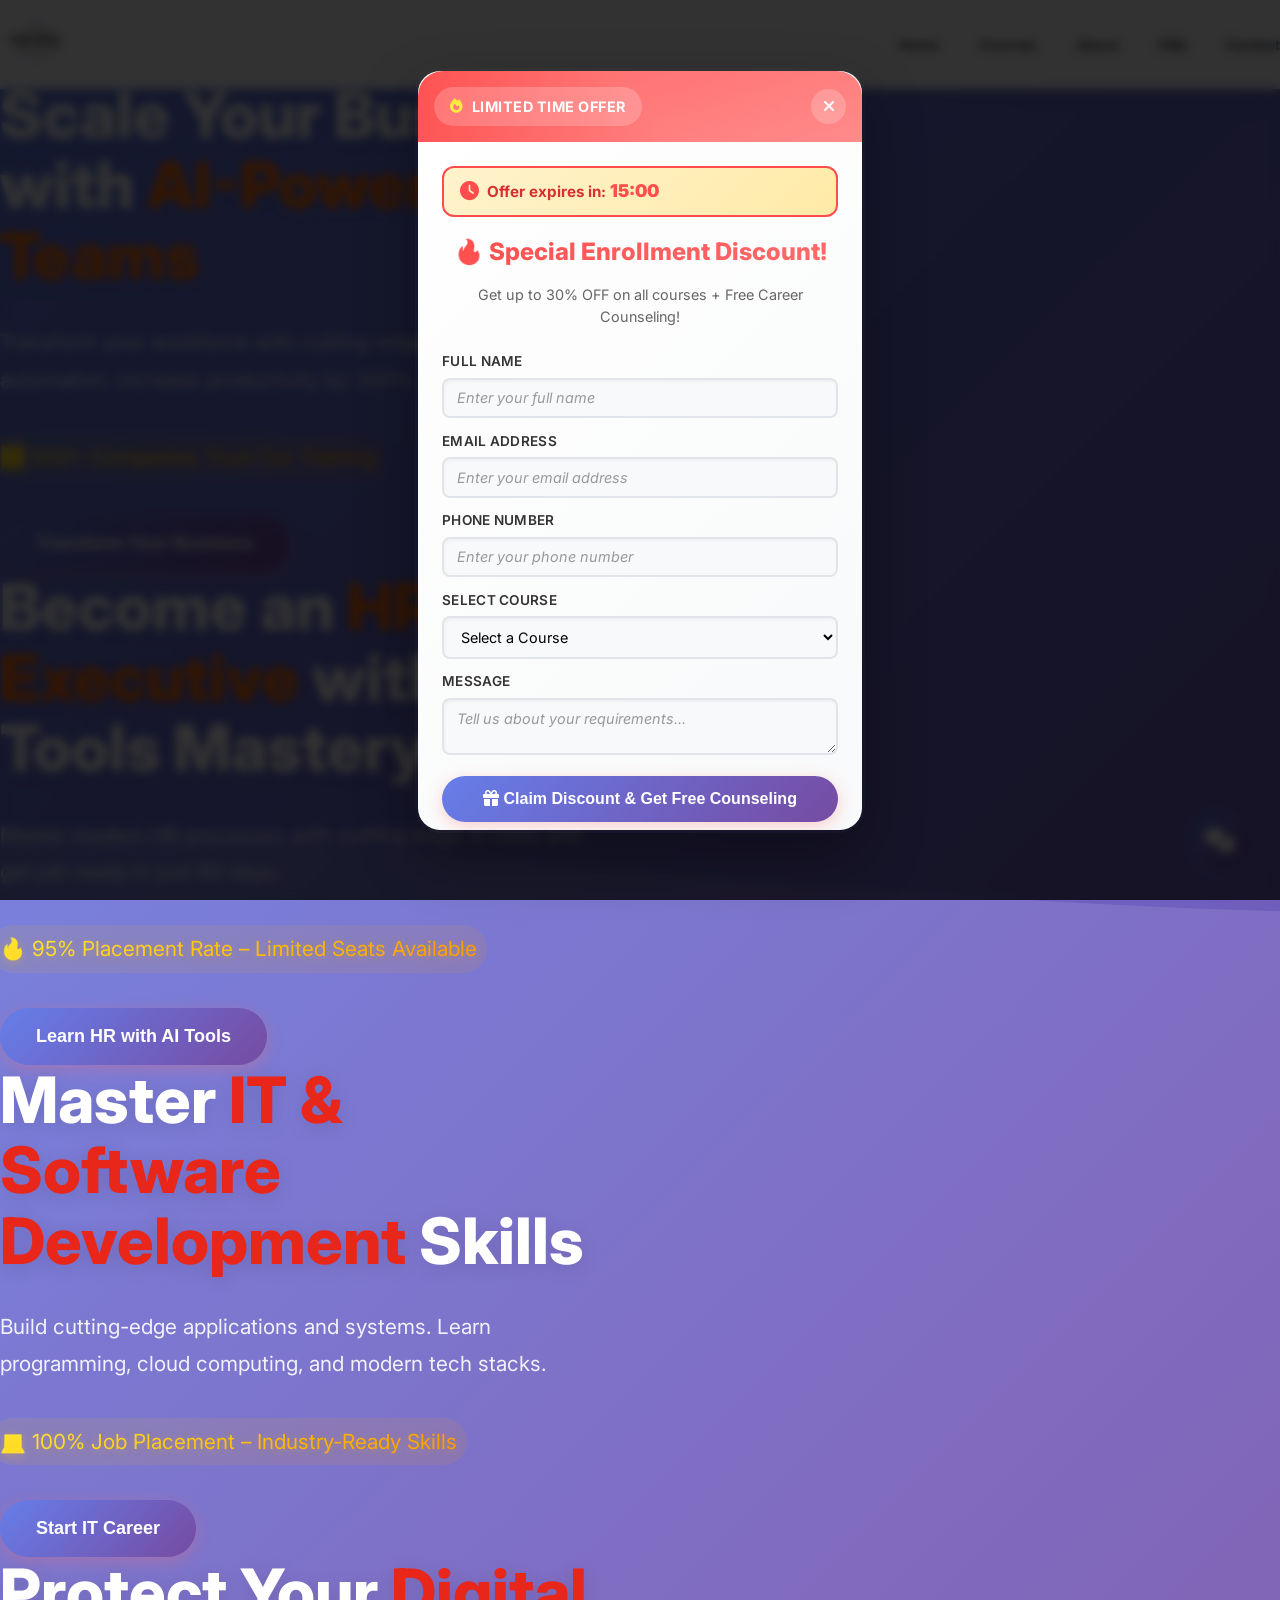
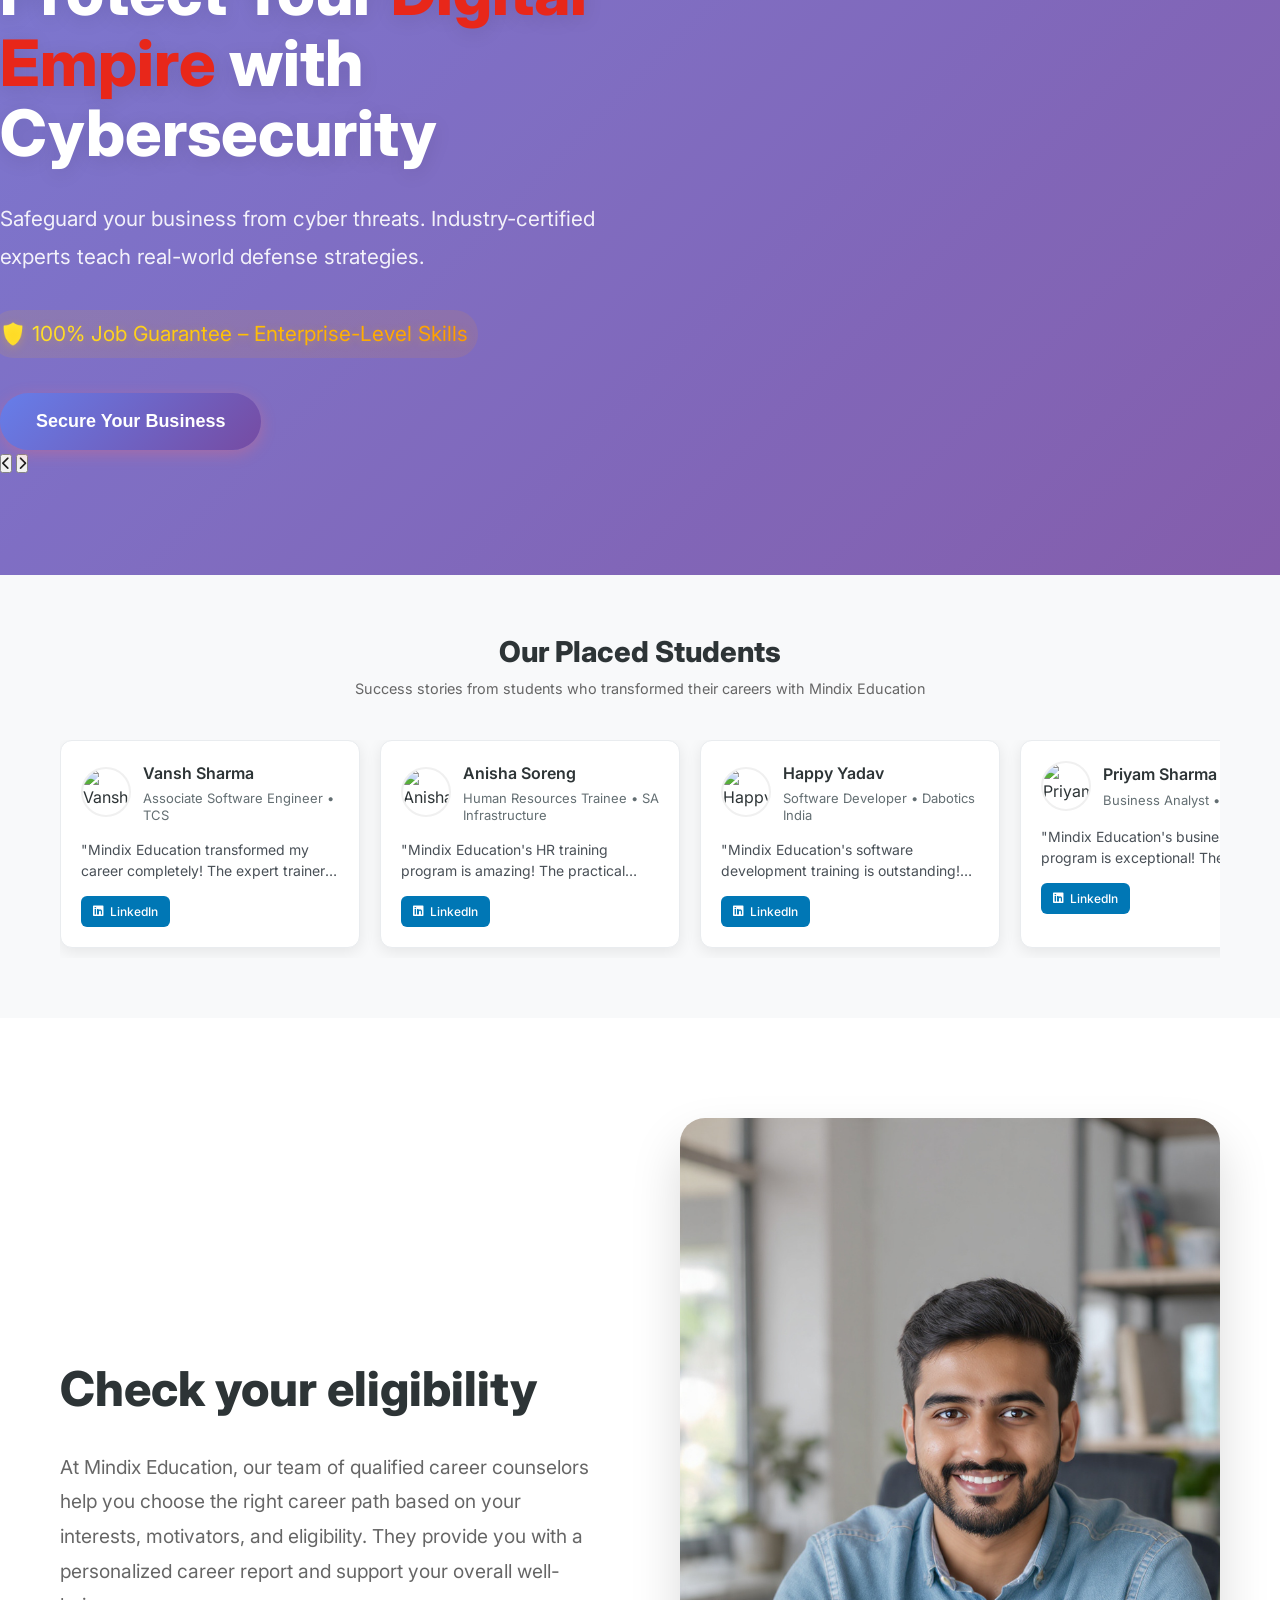
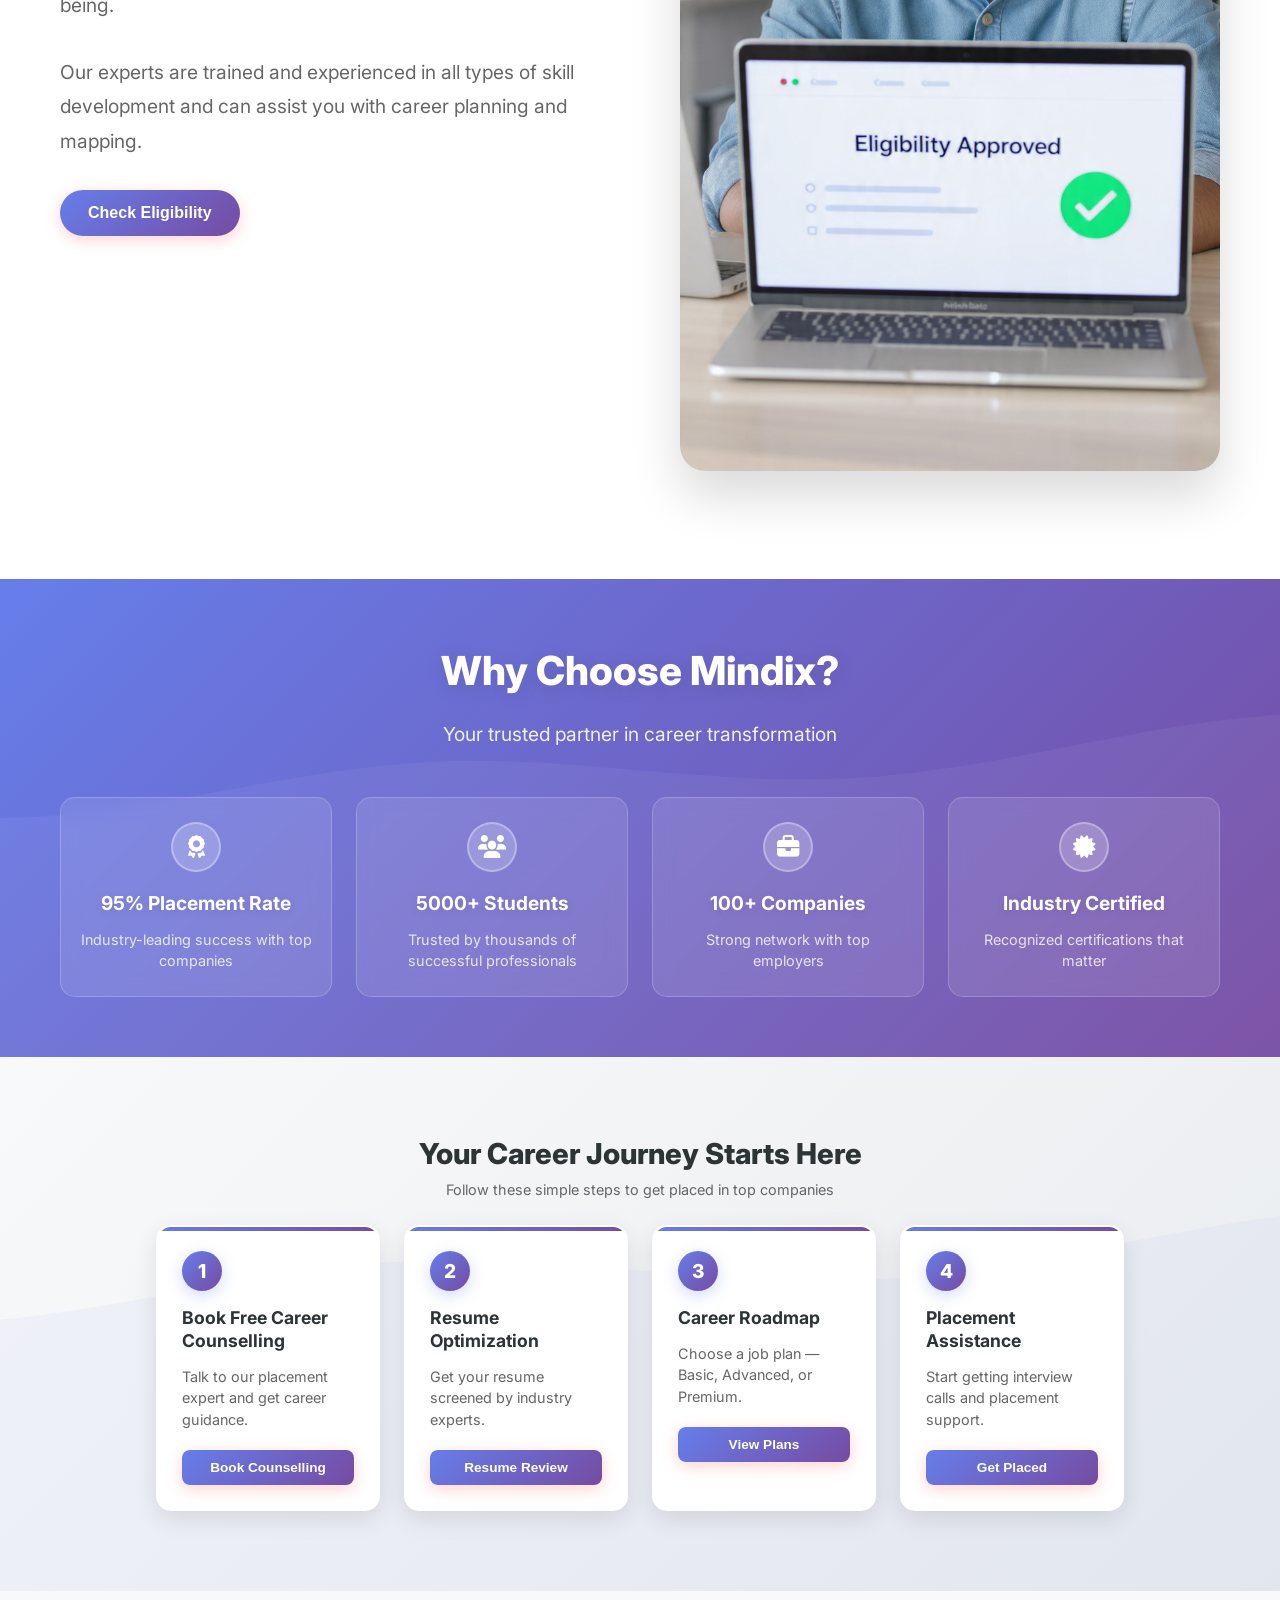
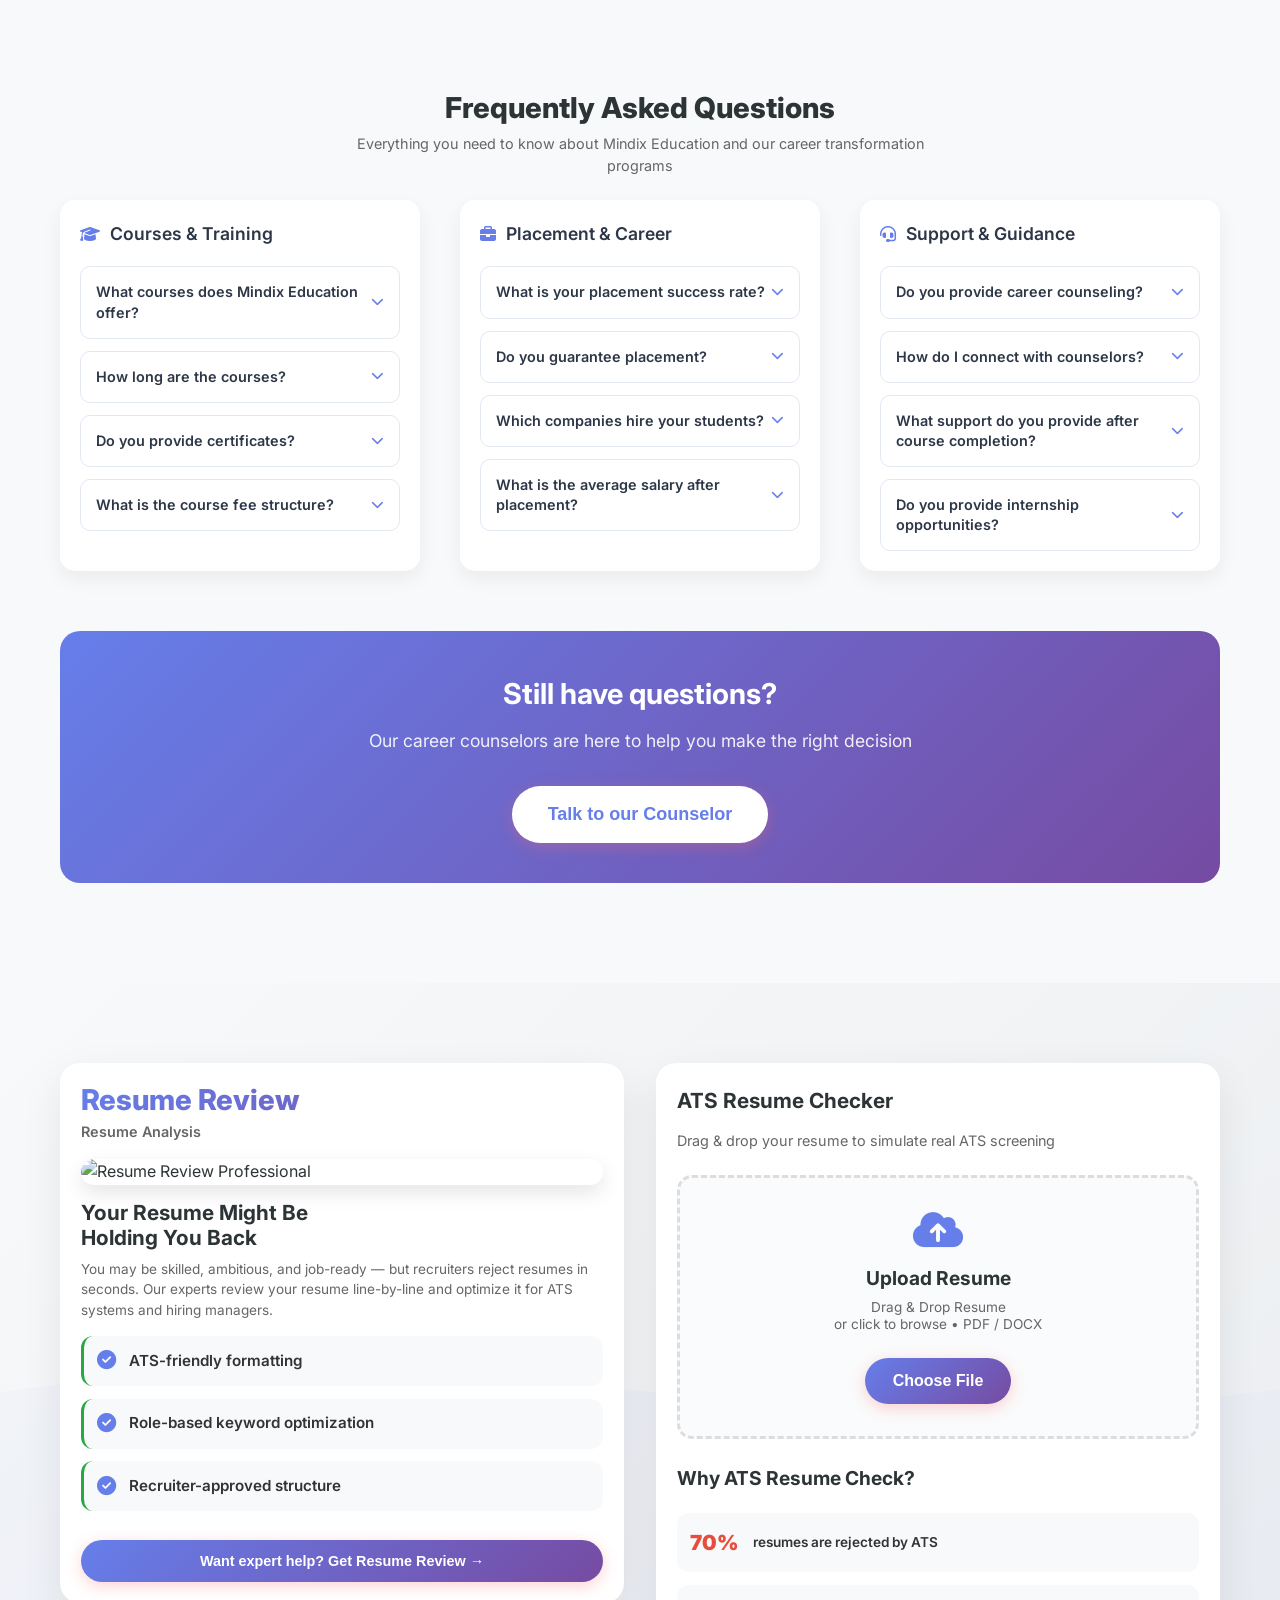
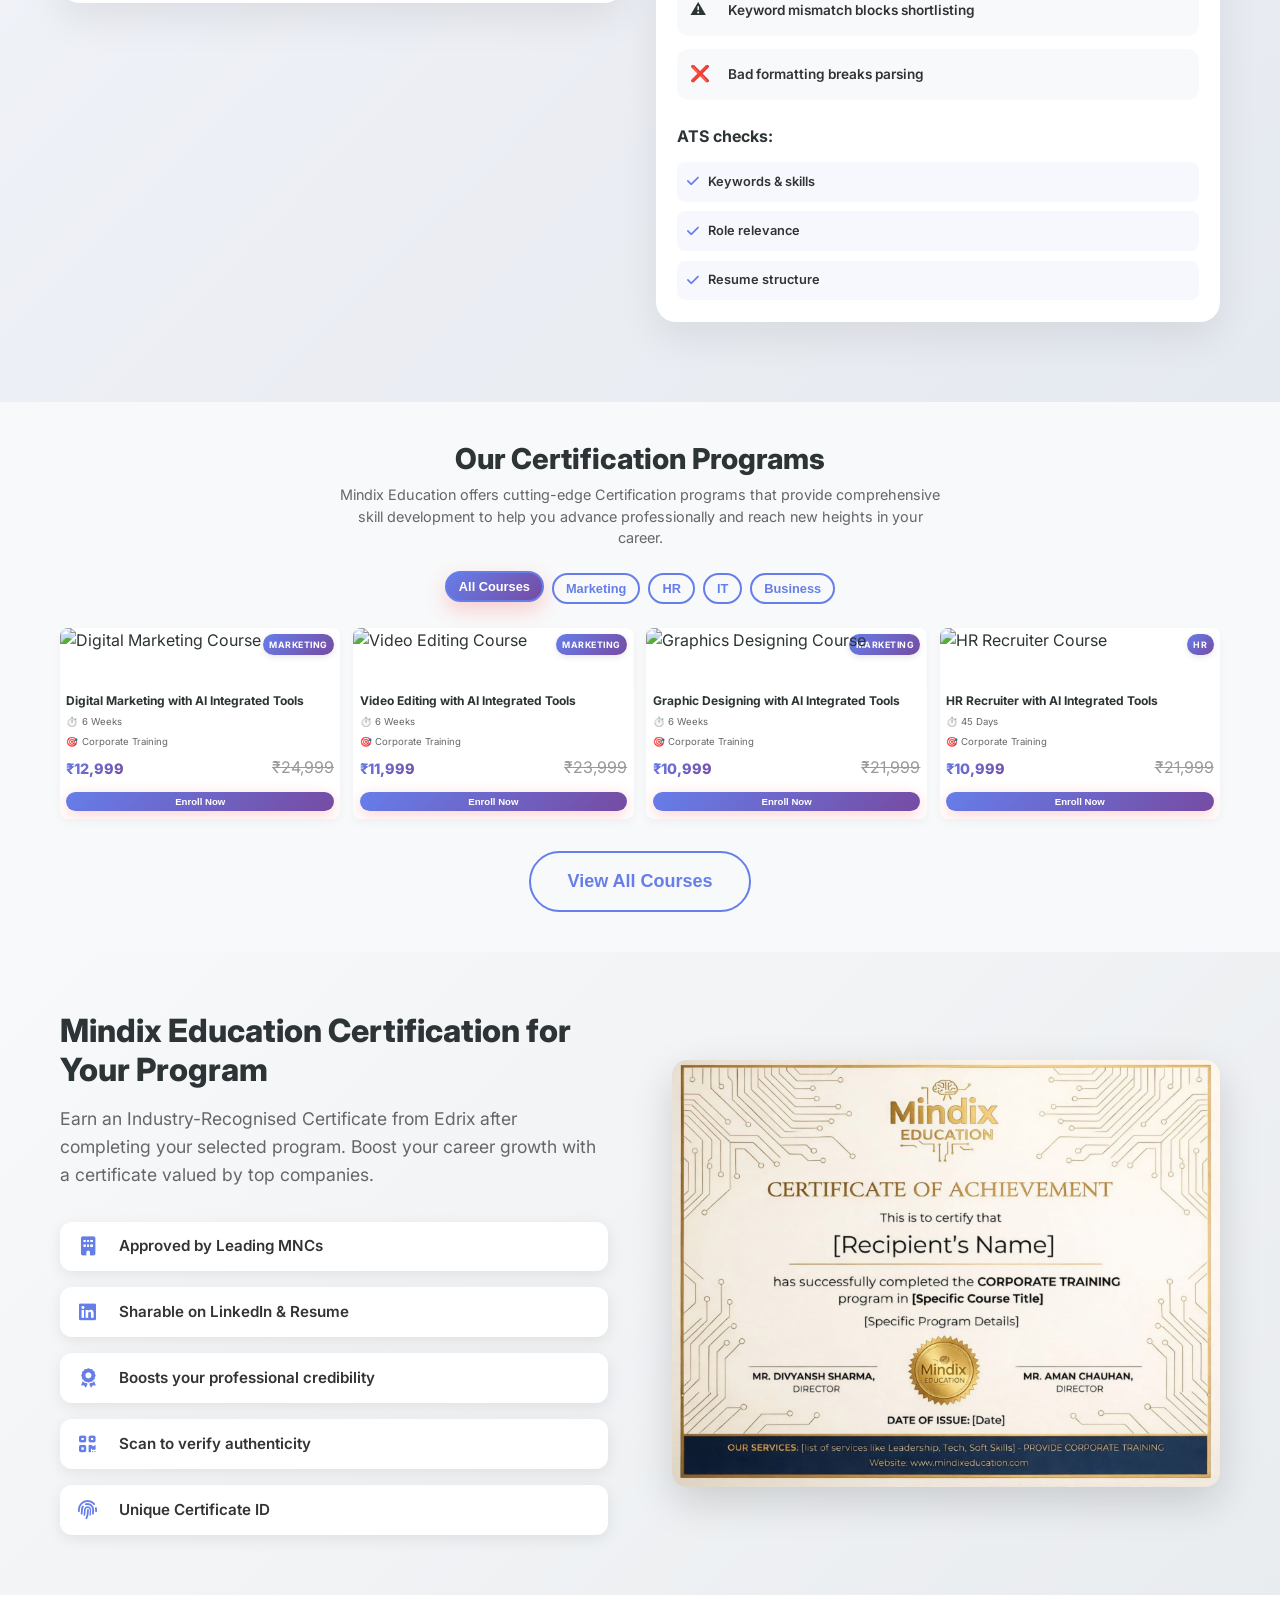
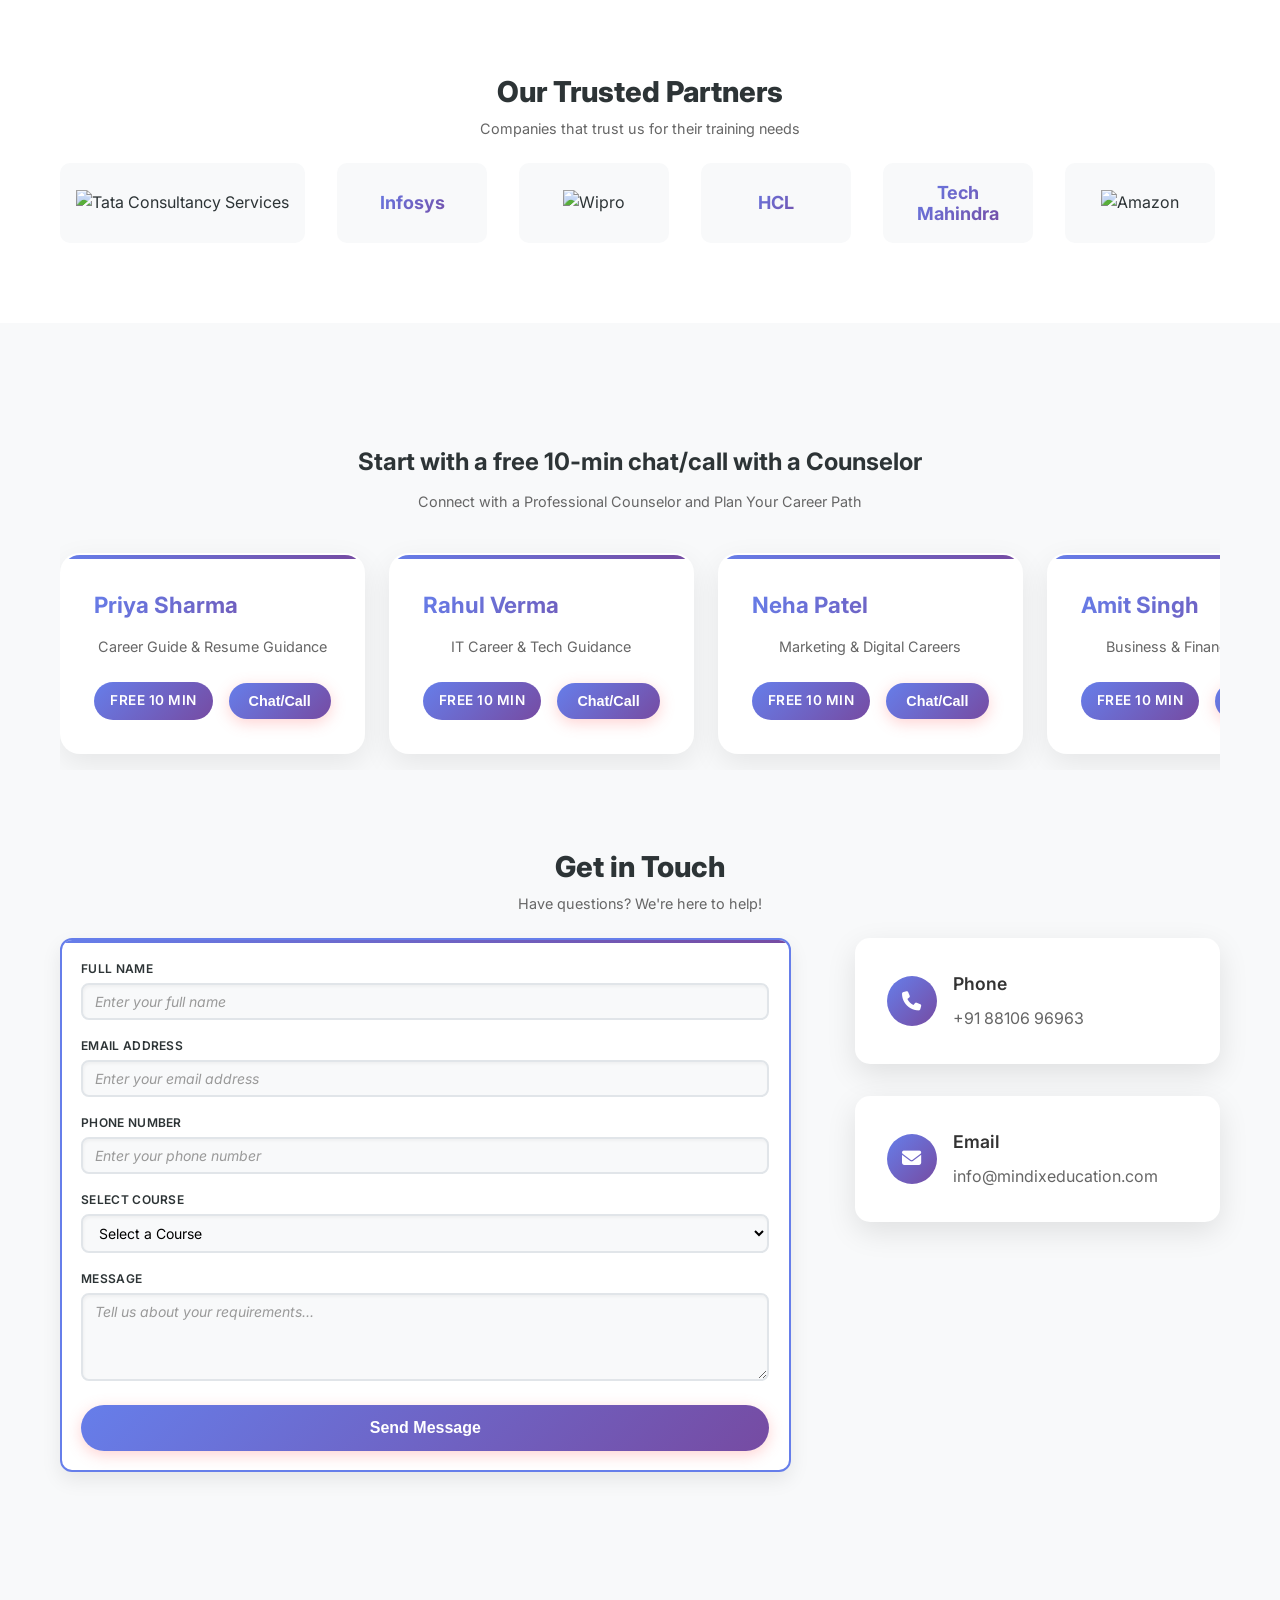
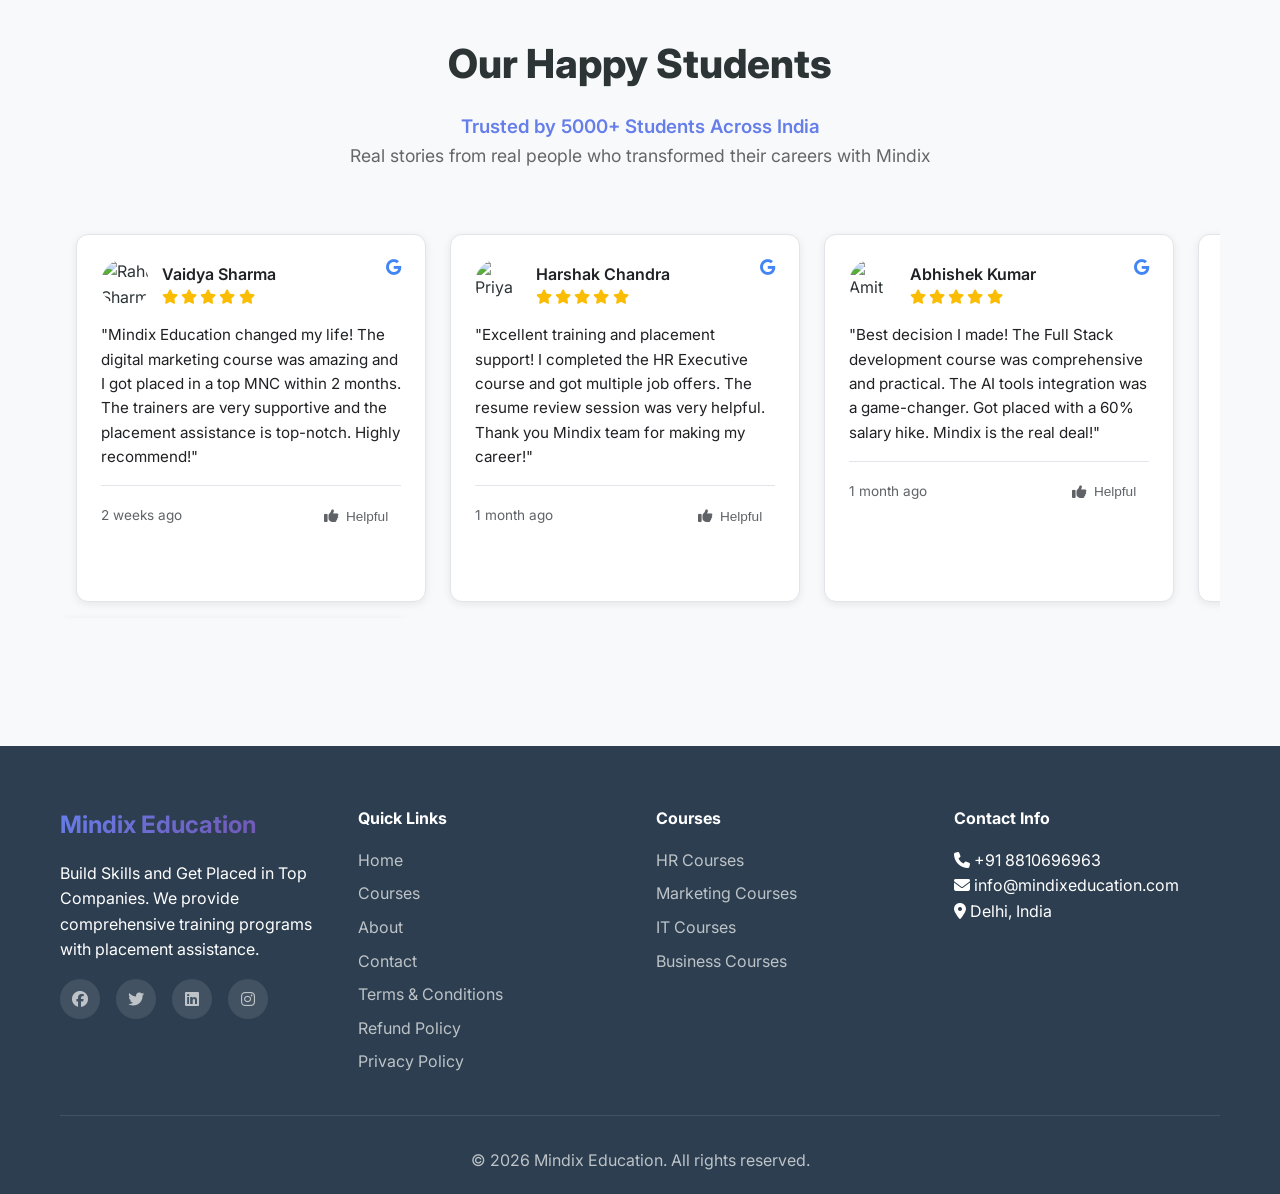
==== commit f00bf2f7: "Update index.html" ====
--- a/index.html
+++ b/index.html
@@ -223,27 +223,77 @@
     <!-- Hero Section -->
     <section id="home" class="hero">
         <div class="contner">
-            <div class="hero-content">
-                <div class="hero-text">
-                    <h1>Get Job-Ready Skills & Start Your Career in 45–90 Days</h1>
-                    <p>Live training, real projects, and placement support to help you land your first job faster.</p>
-                    <p class="urgent-text">Limited Seats Available – Next Batch Starting Soon</p>
-                    <div class="hero-buttons">
-                        <button class="btn btn-primary btn-large" onclick="exploreCourses()">Start Your Career Now</button>
-                    </div>
-                </div>
-                <div class="hero-image">
-                    <div class="hero-stats-overlay">
-                        <div class="hero-stat">
-                            <span class="hero-stat-number">50+</span>
-                            <span class="hero-stat-text">Available Courses</span>
-                        </div>
-                        <div class="hero-stat">
-                            <span class="hero-stat-number">5000+</span>
-                            <span class="hero-stat-text">Enrolled Students</span>
-                        </div>
-                    </div>
-                    <img src="image-1070569856142608.jpeg" alt="Hero">
+            <div class="hero-carousel">
+                <!-- Slide 1: Business Growth Focus -->
+                <div class="hero-slide active" data-slide="1">
+                    <div class="hero-content">
+                        <div class="hero-text">
+                            <h1>Scale Your Business with <span style="color: #ff6b00;">AI-Powered Teams</span></h1>
+                            <p>Transform your workforce with cutting-edge AI tools and automation. Increase productivity by 300%.</p>
+                            <p class="urgent-text">📈 500+ Companies Trust Our Training</p>
+                            <div class="hero-buttons">
+                                <button class="btn btn-primary btn-large" onclick="exploreCourses()">Transform Your Business</button>
+                            </div>
+                        </div>
+                    </div>
+                </div>
+
+                <!-- Slide 2: HR Executive with AI Tools -->
+                <div class="hero-slide" data-slide="2">
+                    <div class="hero-content">
+                        <div class="hero-text">
+                            <h1>Become an <span style="color: #ff6b00;">HR Executive</span> with AI Tools Mastery</h1>
+                            <p>Master modern HR processes with cutting-edge AI tools and get job-ready in just 60 days.</p>
+                            <p class="urgent-text">🔥 95% Placement Rate – Limited Seats Available</p>
+                            <div class="hero-buttons">
+                                <button class="btn btn-primary btn-large" onclick="exploreCourses()">Learn HR with AI Tools</button>
+                            </div>
+                        </div>
+                    </div>
+                </div>
+
+                <!-- Slide 3: IT & Software Development -->
+                <div class="hero-slide" data-slide="3">
+                    <div class="hero-content">
+                        <div class="hero-text">
+                            <h1>Master <span style="color: #e8271a;">IT & Software Development</span> Skills</h1>
+                            <p>Build cutting-edge applications and systems. Learn programming, cloud computing, and modern tech stacks.</p>
+                            <p class="urgent-text">💻 100% Job Placement – Industry-Ready Skills</p>
+                            <div class="hero-buttons">
+                                <button class="btn btn-primary btn-large" onclick="exploreCourses()">Start IT Career</button>
+                            </div>
+                        </div>
+                    </div>
+                </div>
+
+                <!-- Slide 4: Cybersecurity & Business Protection -->
+                <div class="hero-slide" data-slide="4">
+                    <div class="hero-content">
+                        <div class="hero-text">
+                            <h1>Protect Your <span style="color: #e8271a;">Digital Empire</span> with Cybersecurity</h1>
+                            <p>Safeguard your business from cyber threats. Industry-certified experts teach real-world defense strategies.</p>
+                            <p class="urgent-text">🛡️ 100% Job Guarantee – Enterprise-Level Skills</p>
+                            <div class="hero-buttons">
+                                <button class="btn btn-primary btn-large" onclick="exploreCourses()">Secure Your Business</button>
+                            </div>
+                        </div>
+                    </div>
+                </div>
+
+                <!-- Navigation Arrows -->
+                <button class="carousel-arrow carousel-prev" onclick="changeSlide(-1)">
+                    <i class="fas fa-chevron-left"></i>
+                </button>
+                <button class="carousel-arrow carousel-next" onclick="changeSlide(1)">
+                    <i class="fas fa-chevron-right"></i>
+                </button>
+
+                <!-- Navigation Dots -->
+                <div class="carousel-dots">
+                    <span class="carousel-dot active" onclick="goToSlide(1)"></span>
+                    <span class="carousel-dot" onclick="goToSlide(2)"></span>
+                    <span class="carousel-dot" onclick="goToSlide(3)"></span>
+                    <span class="carousel-dot" onclick="goToSlide(4)"></span>
                 </div>
             </div>
         </div>
@@ -261,7 +311,7 @@
                 <!-- Testimonial 1 -->
                 <div class="mindix-testimonial-card" onclick="showFullTestimonial('vansh')">
                     <div class="mindix-testimonial-header">
-                        <img src="https://media.licdn.com/dms/image/v2/D4D35AQHTVbafP5NRgg/profile-framedphoto-shrink_200_200/profile-framedphoto-shrink_200_200/0/1722837279451?e=1775944800&v=beta&t=DDDZs1eIC4AolznDwbplz3LD8ItsUBpRrN1KjMLA68M" alt="Vansh Sharma" class="mindix-testimonial-image">
+                        <img src="https://media.licdn.com/dms/image/v2/D4D35AQHTVbafP5NRgg/profile-framedphoto-shrink_200_200/profile-framedphoto-shrink_200_200/0/1722837279451?e=1776636000&v=beta&t=X-eBy4KRwm50wWQIIJq2s4ppDynHGm0O0Fp_8nDVsQ0" alt="Vansh Sharma" class="mindix-testimonial-image">
                         <div class="mindix-testimonial-info">
                             <h4 class="mindix-testimonial-name">Vansh Sharma</h4>
                             <p class="mindix-testimonial-course">Associate Software Engineer • TCS</p>
@@ -276,7 +326,7 @@
                 <!-- Testimonial 2 -->
                 <div class="mindix-testimonial-card" onclick="showFullTestimonial('anisha')">
                     <div class="mindix-testimonial-header">
-                        <img src="https://media.licdn.com/dms/image/v2/D4E35AQGXt-kHbUeBWA/profile-framedphoto-shrink_200_200/B4EZpVWNYkKgAY-/0/1762368477119?e=1775944800&v=beta&t=Wpa6sklKiImAAviw0_AqOengCLPGu7sRCraMKT9rHy8" alt="Anisha Soreng" class="mindix-testimonial-image">
+                        <img src="https://media.licdn.com/dms/image/v2/D4E35AQGXt-kHbUeBWA/profile-framedphoto-shrink_200_200/B4EZpVWNYkKgAY-/0/1762368477119?e=1776636000&v=beta&t=pfdb3L-TT-52r7mZ-_AwQTEu0EMqNl1tcQrD53MGu7I" alt="Anisha Soreng" class="mindix-testimonial-image">
                         <div class="mindix-testimonial-info">
                             <h4 class="mindix-testimonial-name">Anisha Soreng</h4>
                             <p class="mindix-testimonial-course">Human Resources Trainee • SA Infrastructure</p>
@@ -306,7 +356,7 @@
                 <!-- Testimonial 4 -->
                 <div class="mindix-testimonial-card" onclick="showFullTestimonial('priyam')">
                     <div class="mindix-testimonial-header">
-                        <img src="https://media.licdn.com/dms/image/v2/D5635AQFQhYuzJlg1lg/profile-framedphoto-shrink_200_200/profile-framedphoto-shrink_200_200/0/1722242051383?e=1775944800&v=beta&t=T9z-yuEtctYNJwJ5KlKrC73A7Z_mSK9bLtzboO_ESNw" alt="Priyam Sharma" class="mindix-testimonial-image">
+                        <img src="https://media.licdn.com/dms/image/v2/D5635AQFQhYuzJlg1lg/profile-framedphoto-shrink_200_200/profile-framedphoto-shrink_200_200/0/1722242051383?e=1776636000&v=beta&t=hUzkI5lhH9mIUJaZO1PDxM_ARq5UfaR1X9yt9ElT9sM" alt="Priyam Sharma" class="mindix-testimonial-image">
                         <div class="mindix-testimonial-info">
                             <h4 class="mindix-testimonial-name">Priyam Sharma</h4>
                             <p class="mindix-testimonial-course">Business Analyst • Accenture</p>
@@ -351,7 +401,7 @@
                 <!-- Testimonial 7 -->
                 <div class="mindix-testimonial-card" onclick="showFullTestimonial('nitya')">
                     <div class="mindix-testimonial-header">
-                        <img src="https://media.licdn.com/dms/image/v2/D5635AQHKhMpkJe0OBQ/profile-framedphoto-shrink_200_200/B56ZvFelwsIUAY-/0/1768544689465?e=1775944800&v=beta&t=wZND-G8YDdMtrzTsewzMePKME2bPAAV3BENoHrS8uY4" alt="Nitya Dubey" class="mindix-testimonial-image">
+                        <img src="https://media.licdn.com/dms/image/v2/D5635AQHKhMpkJe0OBQ/profile-framedphoto-shrink_200_200/B56ZvFelwsIUAY-/0/1768544689465?e=1776636000&v=beta&t=HoDkUQP1bhDD7Lc_AjDe65Mu-1s4zCtURnFd1UPKMtA" alt="Nitya Dubey" class="mindix-testimonial-image">
                         <div class="mindix-testimonial-info">
                             <h4 class="mindix-testimonial-name">Nitya Dubey</h4>
                             <p class="mindix-testimonial-course">Data Analyst • Techplement</p>
@@ -374,39 +424,7 @@
         </div>
     </div>
 
-    <!-- Statistics Section -->
-    <section class="statistics">
-        <div class="container">
-            <div class="stats-content">
-                <div class="stat-item">
-                    <i class="fas fa-users"></i>
-                    <span class="stat-number">5000</span>
-                    <span class="stat-label">Students Guided This Year</span>
-                </div>
-                <div class="stat-item">
-                    <i class="fas fa-graduation-cap"></i>
-                    <span class="stat-number">1768+</span>
-                    <span class="stat-label">Enrollment This Year</span>
-                </div>
-                <div class="stat-item">
-                    <i class="fas fa-chart-line"></i>
-                    <span class="stat-number">95%</span>
-                    <span class="stat-label">Placement Record</span>
-                </div>
-                <div class="stat-item">
-                    <i class="fas fa-book-reader"></i>
-                    <span class="stat-number">500+</span>
-                    <span class="stat-label">Active Learners</span>
-                </div>
-                <div class="stat-item">
-                    <i class="fas fa-handshake"></i>
-                    <span class="stat-number">100</span>
-                    <span class="stat-label">Collaborated Companies</span>
-                </div>
-            </div>
-        </div>
-    </section>
-
+    
     <!-- Eligibility Section -->
     <section class="eligibility">
         <div class="container">
@@ -2686,6 +2704,109 @@
                 closeUrgencyPopup();
             }
         });
-    </script>
+    // Carousel Functionality
+let currentSlide = 1;
+let slideInterval;
+let isPaused = false;
+
+function showSlide(n) {
+    const slides = document.querySelectorAll('.hero-slide');
+    const dots = document.querySelectorAll('.carousel-dot');
+    
+    // Hide all slides
+    slides.forEach(slide => slide.classList.remove('active'));
+    dots.forEach(dot => dot.classList.remove('active'));
+    
+    // Show current slide
+    slides[n - 1].classList.add('active');
+    dots[n - 1].classList.add('active');
+    
+    currentSlide = n;
+}
+
+function changeSlide(direction) {
+    const totalSlides = 4;
+    let newSlide = currentSlide + direction;
+    
+    if (newSlide > totalSlides) newSlide = 1;
+    if (newSlide < 1) newSlide = totalSlides;
+    
+    showSlide(newSlide);
+    resetAutoSlide();
+}
+
+function goToSlide(n) {
+    showSlide(n);
+    resetAutoSlide();
+}
+
+function startAutoSlide() {
+    if (!isPaused) {
+        slideInterval = setInterval(() => {
+            changeSlide(1);
+        }, 2000); // Auto-slide every 2 seconds
+    }
+}
+
+function resetAutoSlide() {
+    clearInterval(slideInterval);
+    startAutoSlide();
+}
+
+// Pause on hover (desktop only)
+document.addEventListener('DOMContentLoaded', function() {
+    // Initialize first slide
+    showSlide(1);
+    
+    const carousel = document.querySelector('.hero-carousel');
+    
+    carousel.addEventListener('mouseenter', () => {
+        isPaused = true;
+        clearInterval(slideInterval);
+    });
+    
+    carousel.addEventListener('mouseleave', () => {
+        isPaused = false;
+        startAutoSlide();
+    });
+    
+    // Touch/swipe support for mobile
+    let touchStartX = 0;
+    let touchEndX = 0;
+    
+    carousel.addEventListener('touchstart', (e) => {
+        touchStartX = e.touches[0].clientX;
+    });
+    
+    carousel.addEventListener('touchend', (e) => {
+        touchEndX = e.changedTouches[0].clientX;
+        const diff = touchStartX - touchEndX;
+        
+        if (Math.abs(diff) > 50) { // Minimum swipe distance
+            if (diff > 0) {
+                changeSlide(-1); // Swipe right, go to previous
+            } else {
+                changeSlide(1);  // Swipe left, go to next
+            }
+        }
+    });
+    
+    // Start auto-sliding
+    startAutoSlide();
+});
+
+// Function to explore courses
+function exploreCourses() {
+    // Scroll to courses section or redirect
+    const coursesSection = document.getElementById('courses');
+    if (coursesSection) {
+        coursesSection.scrollIntoView({ behavior: 'smooth' });
+    } else {
+        // Fallback: redirect to courses page
+        window.location.href = '#courses';
+    }
+}
+
+</script>
 </body>
 </html>
--- a/css/style.css
+++ b/css/style.css
@@ -434,10 +434,6 @@
 }
 
 /* Hide main content initially */
-body {
-    overflow-x: hidden;
-}
-
 body.loading-active {
     overflow: hidden;
 }
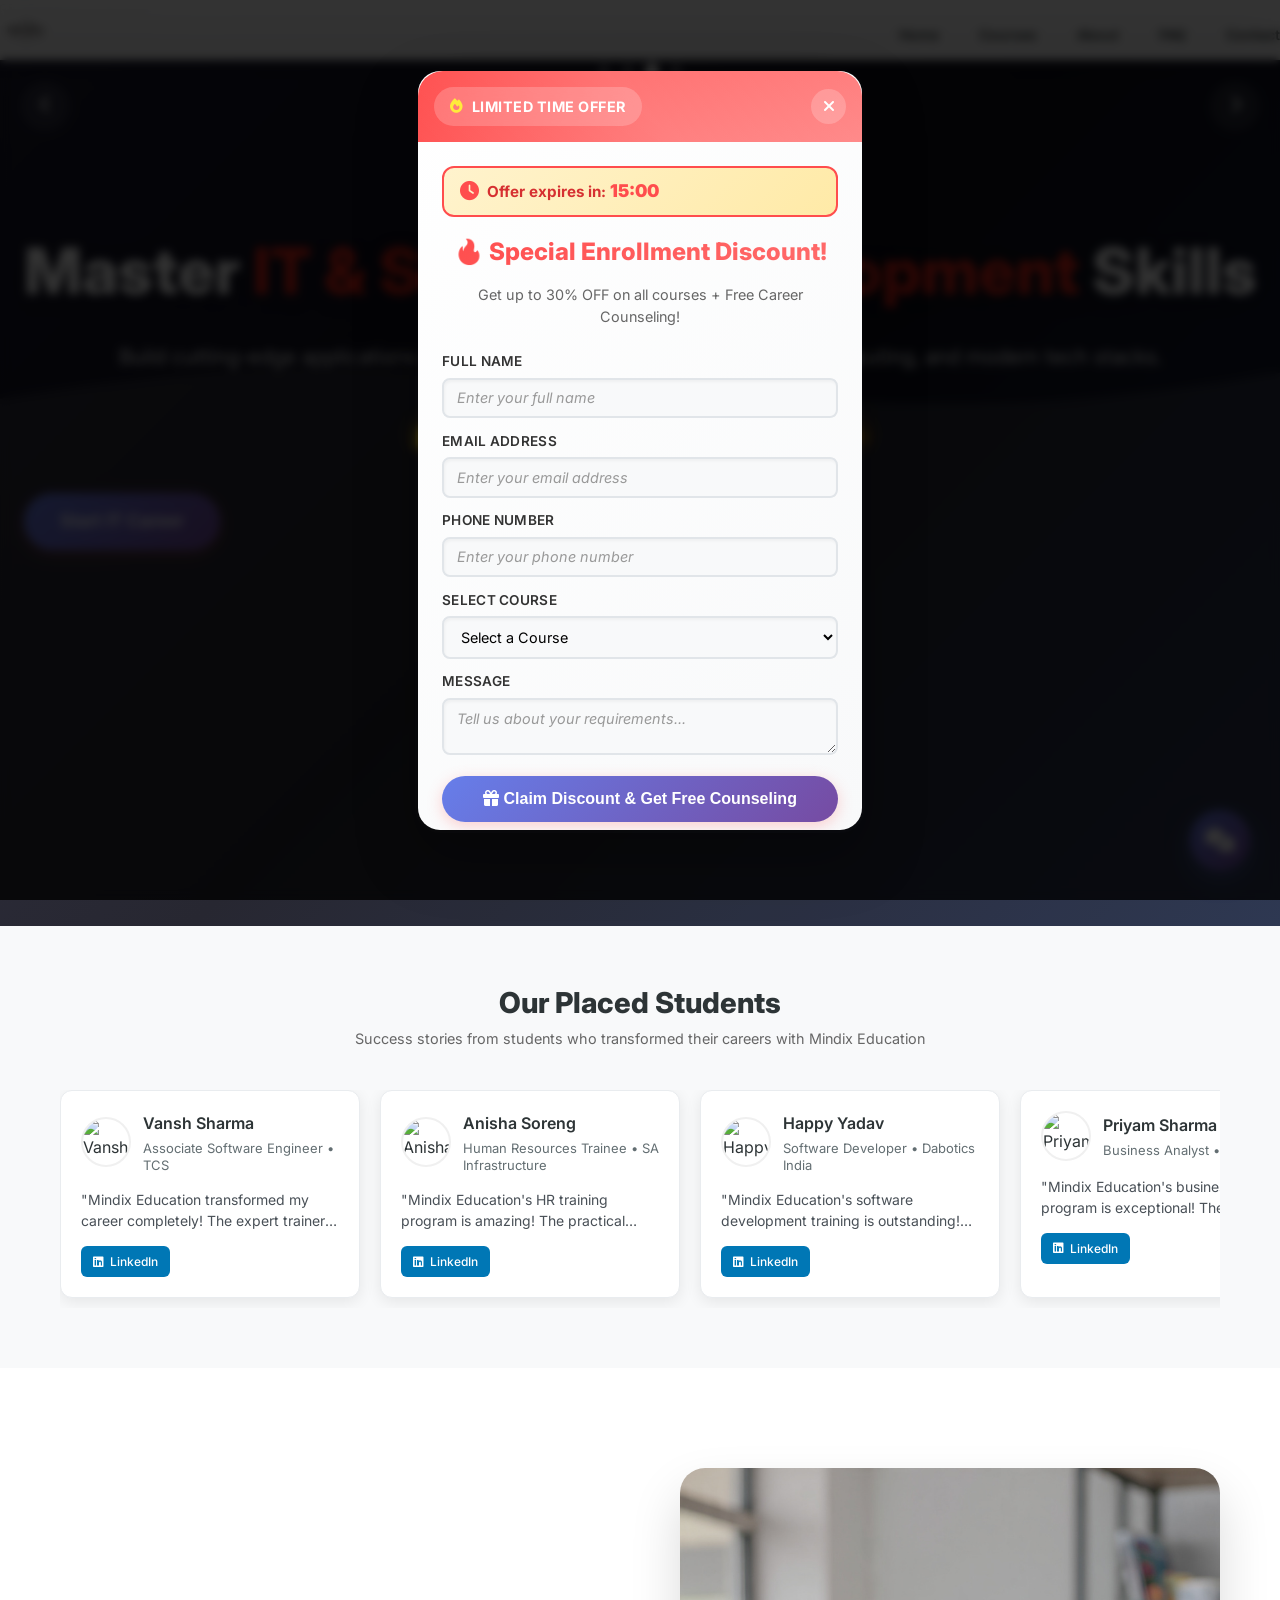
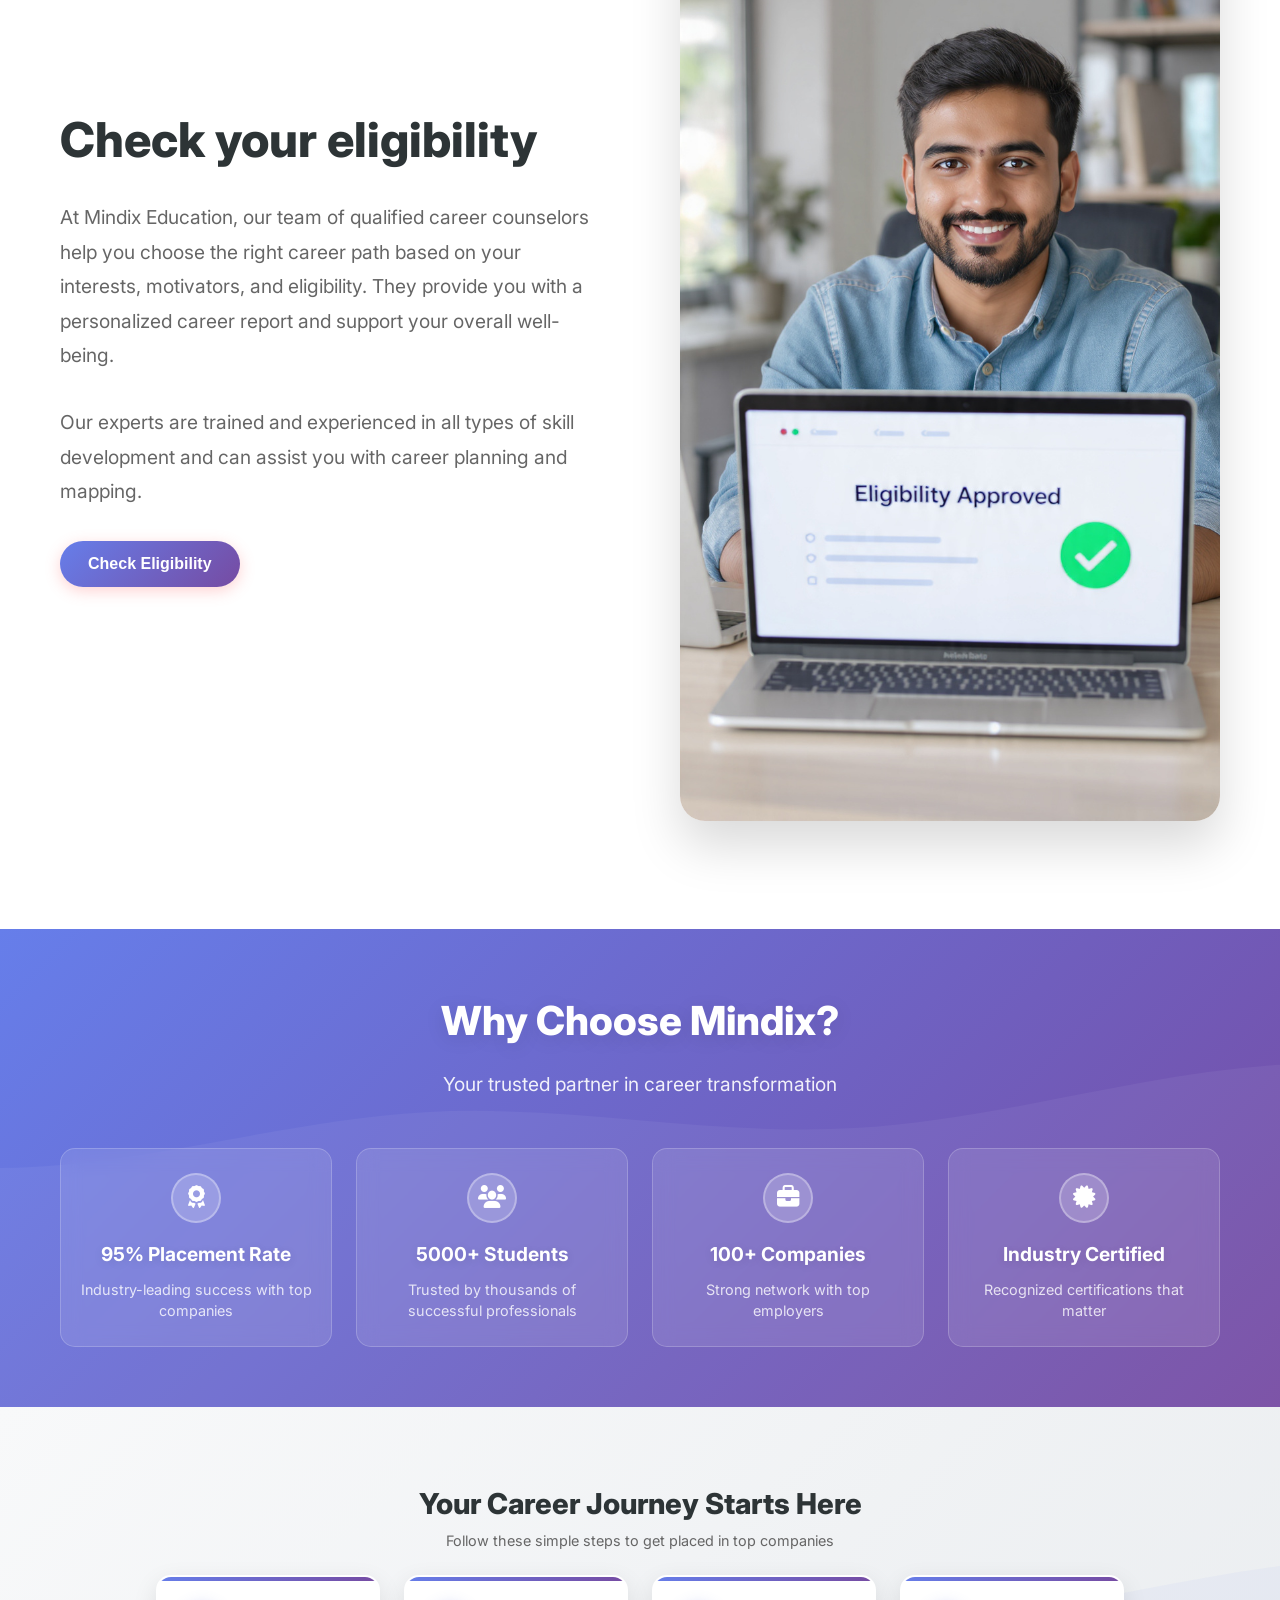
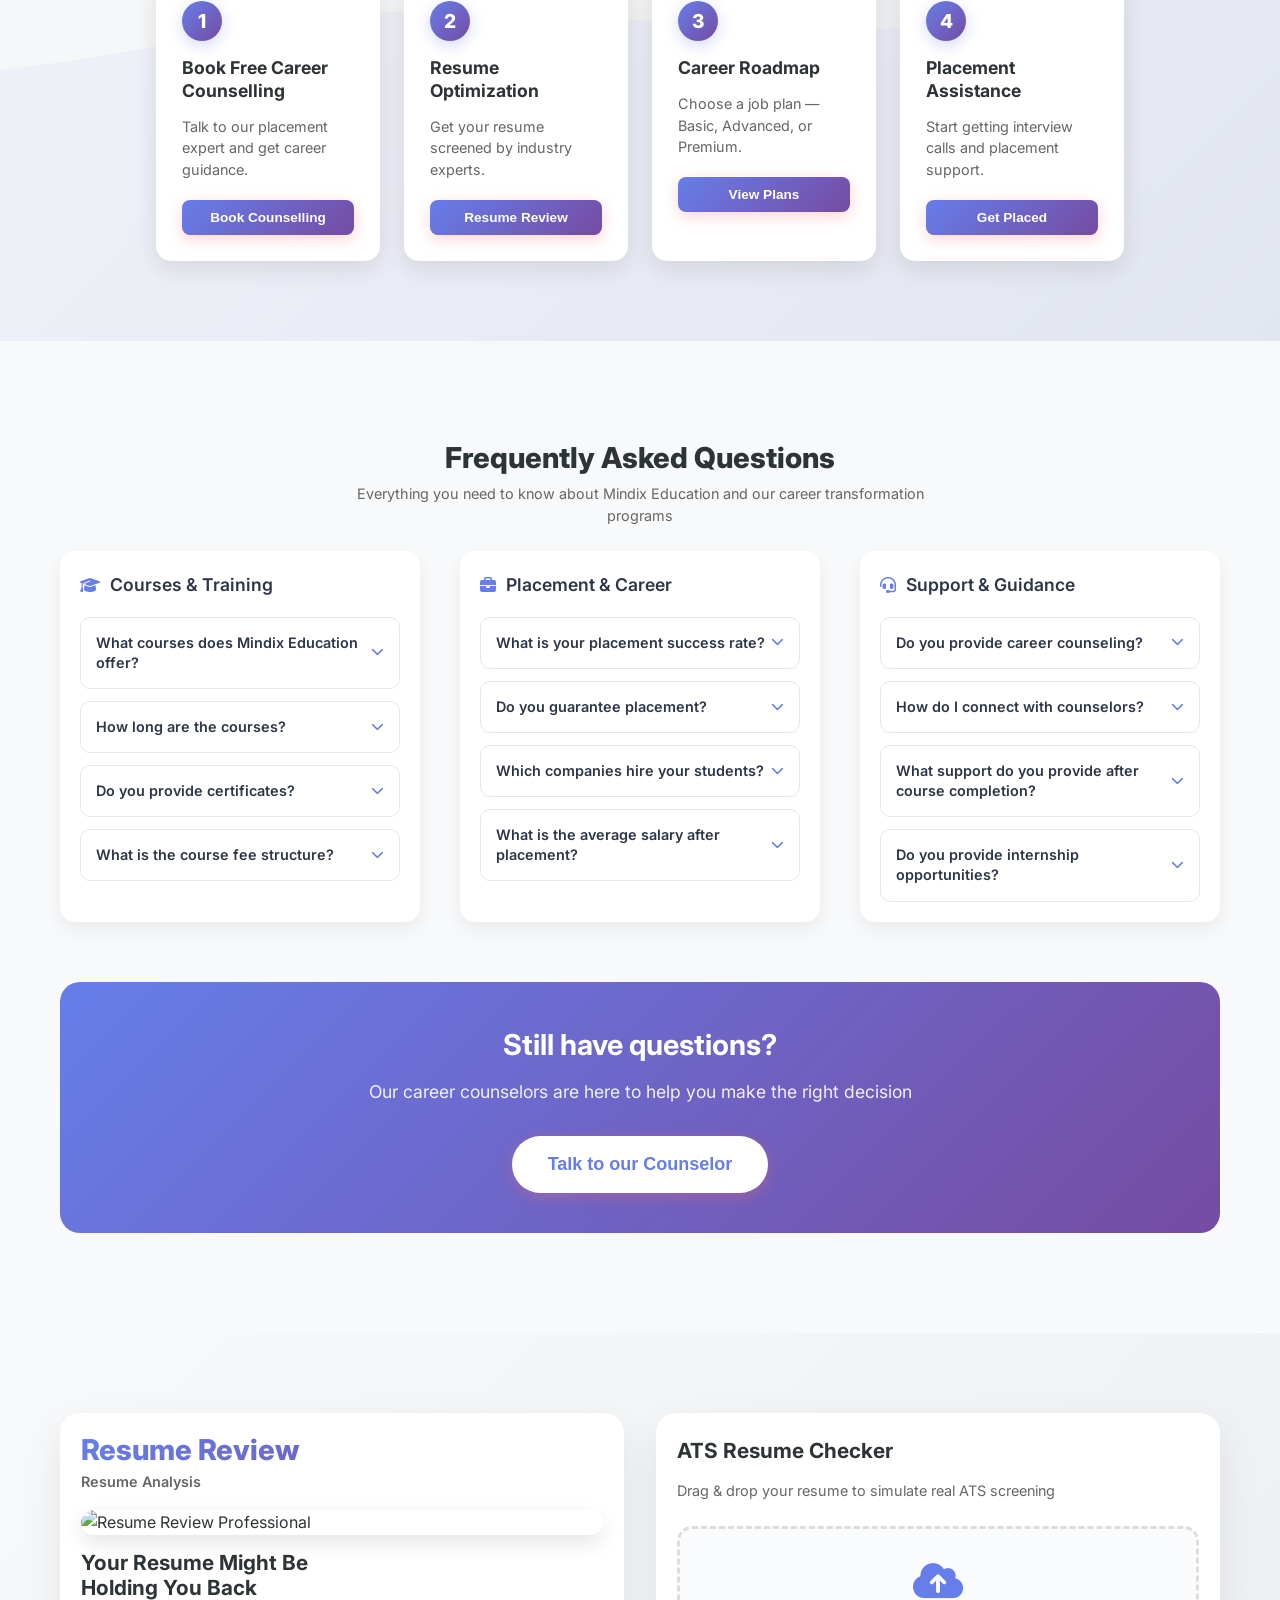
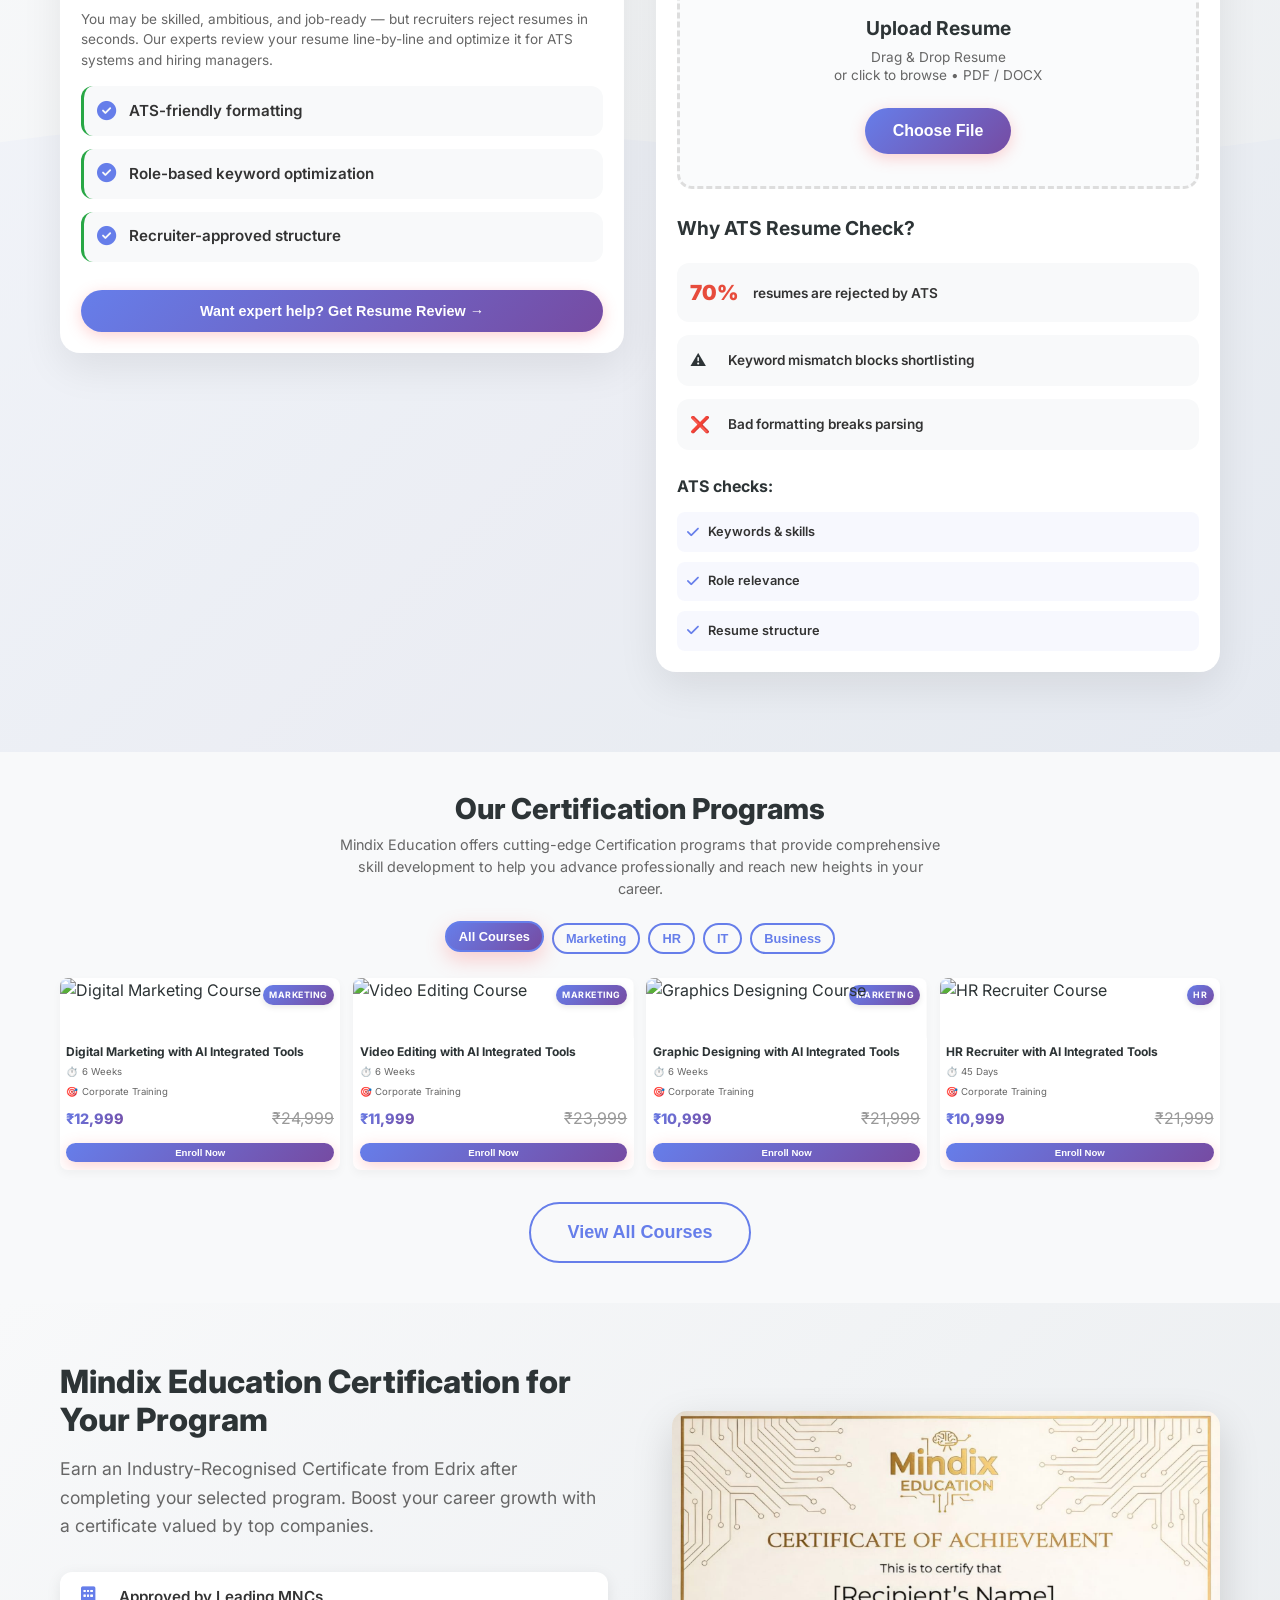
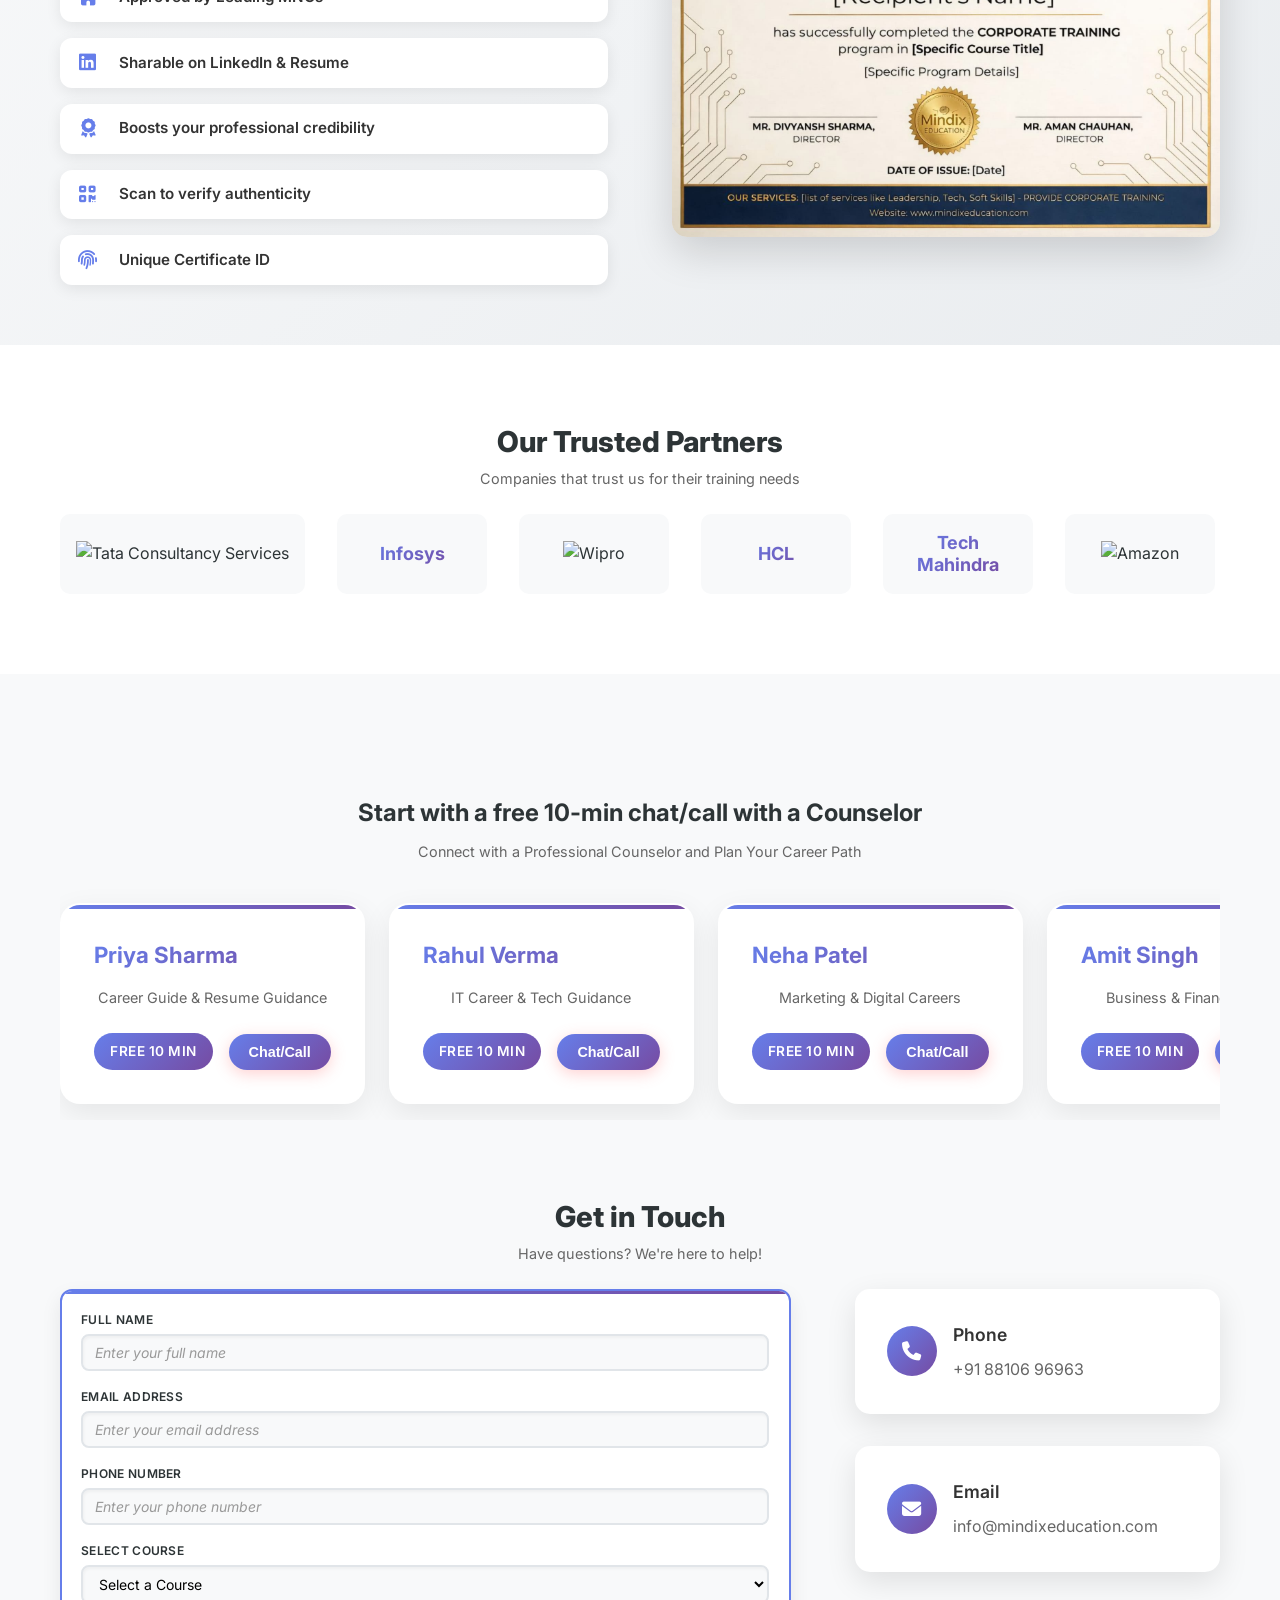
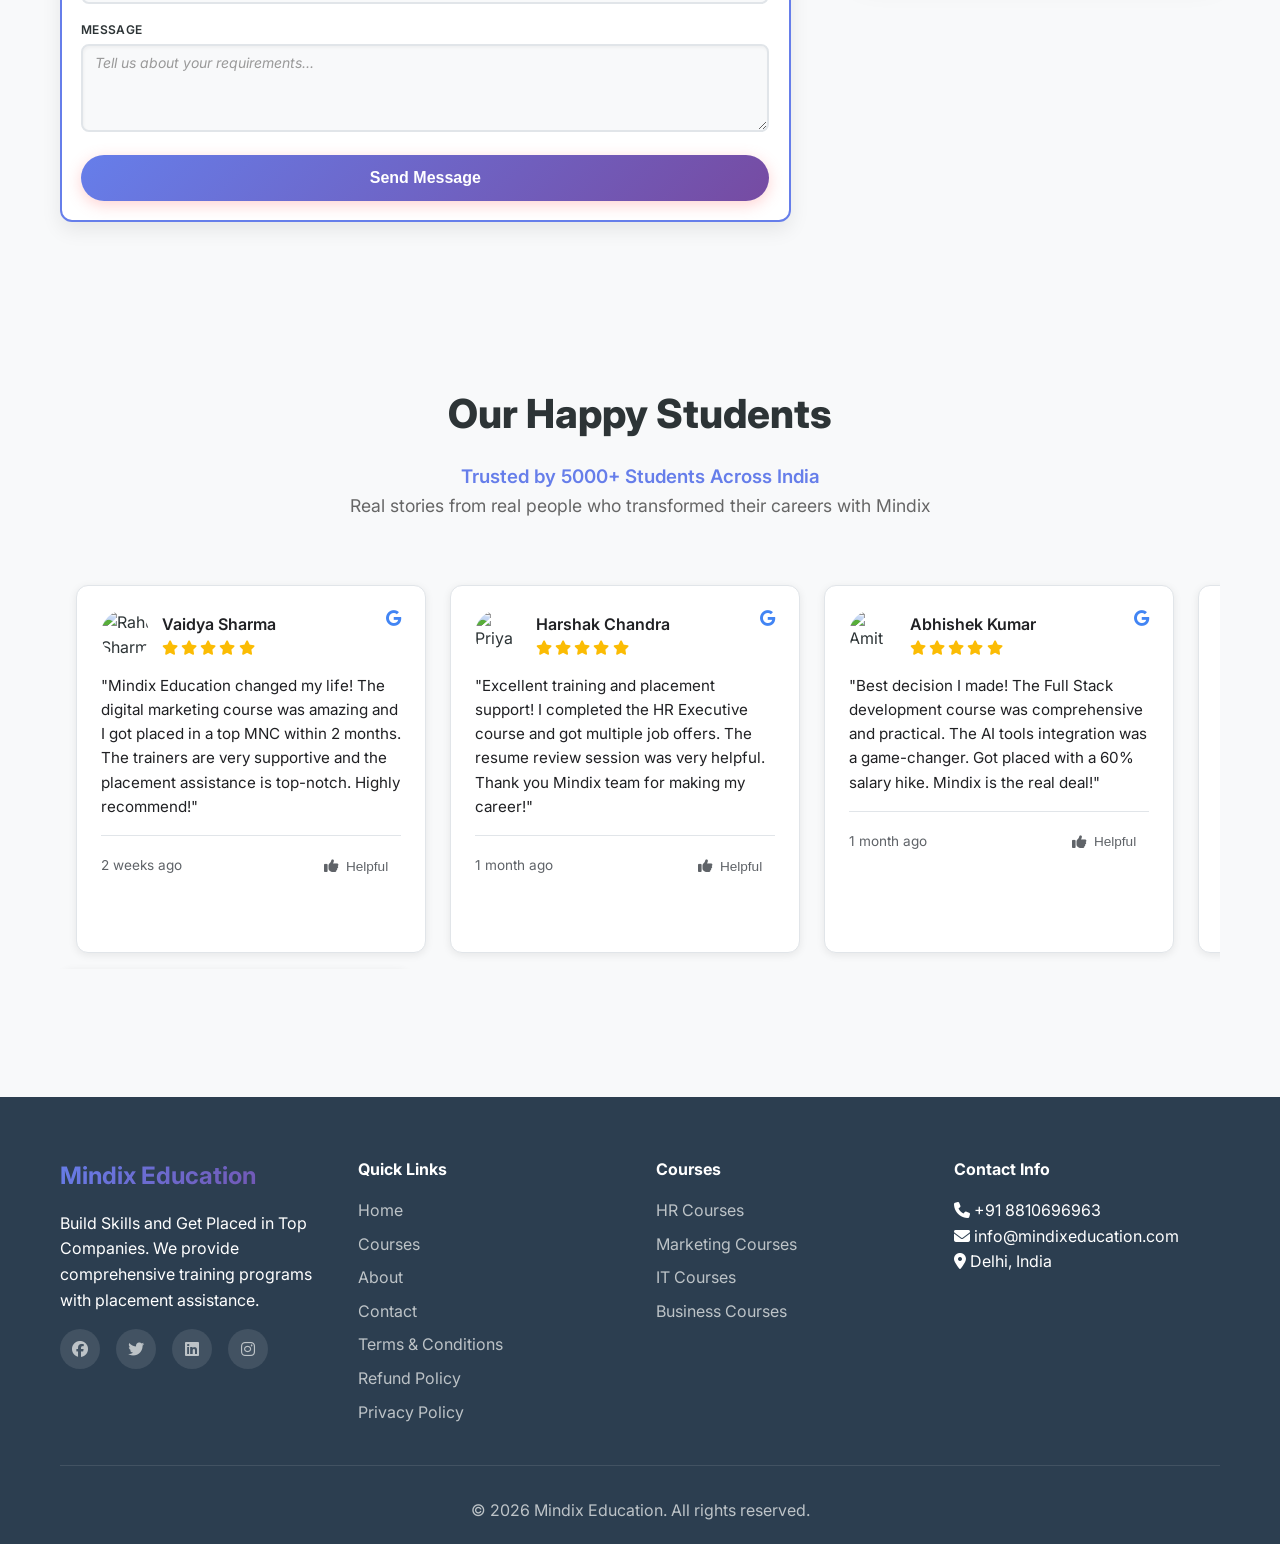
==== commit cafbaae8: "Update index.html" ====
--- a/index.html
+++ b/index.html
@@ -188,6 +188,17 @@
                     </div>
                 </div>
             </div>
+        </div>
+    </div>
+
+    <!-- Webinar Poster Modal -->
+    <div id="posterModal" class="poster-modal">
+        <div class="poster-overlay" onclick="closePosterModal()"></div>
+        <div class="poster-container">
+            <button class="poster-close" type="button">
+                <i class="fas fa-times"></i>
+            </button>
+            <img src="ritik Webinar poster.jpeg" alt="Webinar Poster" class="poster-image" onclick="redirectToHRPage()">
         </div>
     </div>
 
@@ -2567,6 +2578,11 @@
             const popup = document.getElementById('urgencyPopup');
             popup.classList.remove('show');
             clearInterval(countdownInterval);
+            
+            // Show poster modal after a short delay
+            setTimeout(function() {
+                showPosterModal();
+            }, 500);
         }
         
         function startCountdown() {
@@ -2704,6 +2720,56 @@
                 closeUrgencyPopup();
             }
         });
+
+        // Poster Modal functionality
+        function showPosterModal() {
+            const posterModal = document.getElementById('posterModal');
+            posterModal.classList.add('show');
+            document.body.classList.add('poster-modal-open');
+        }
+
+        function closePosterModal() {
+            const posterModal = document.getElementById('posterModal');
+            posterModal.classList.remove('show');
+            document.body.classList.remove('poster-modal-open');
+        }
+
+        function redirectToHRPage() {
+            window.location.href = 'mindix_webinar.html';
+        }
+
+        // Add event listeners for poster modal
+        document.addEventListener('DOMContentLoaded', function() {
+            // Close button functionality
+            const posterCloseBtn = document.querySelector('.poster-close');
+            if (posterCloseBtn) {
+                posterCloseBtn.addEventListener('click', function(e) {
+                    e.preventDefault();
+                    e.stopPropagation();
+                    closePosterModal();
+                });
+            }
+
+            // Close poster modal when clicking on overlay
+            const posterOverlay = document.querySelector('.poster-overlay');
+            if (posterOverlay) {
+                posterOverlay.addEventListener('click', function(e) {
+                    if (e.target === posterOverlay) {
+                        closePosterModal();
+                    }
+                });
+            }
+
+            // Close poster modal with Escape key
+            document.addEventListener('keydown', function(event) {
+                if (event.key === 'Escape') {
+                    const posterModal = document.getElementById('posterModal');
+                    if (posterModal.classList.contains('show')) {
+                        closePosterModal();
+                    }
+                }
+            });
+        });
     // Carousel Functionality
 let currentSlide = 1;
 let slideInterval;
--- a/css/style.css
+++ b/css/style.css
@@ -541,10 +541,10 @@
     top: 0;
     left: 0;
     width: 100%;
-    z-index: 1000;
+    z-index: 100;
     transition: all 0.4s ease;
     padding: 5px 0;
-    height: auto;
+    height: 60px;
 }
 
 .navbar.hidden {
@@ -585,7 +585,7 @@
 }
 
 .navbar .logo-img {
-    height: 70px;
+    height: 50px;
     width: auto;
     object-fit: contain;
 }
@@ -667,15 +667,176 @@
 /* Hero Section */
 .hero {
     padding: 80px 0 100px;
-    background: linear-gradient(135deg, #667eea 0%, #764ba2 100%);
+    background: linear-gradient(135deg, #1a1a2e 0%, #0f0f1a 50%, #16213e 100%);
     min-height: 100vh;
-    display: flex;
-    align-items: center;
     position: relative;
     overflow: hidden;
 }
 
+/* Carousel Styles */
+.hero-carousel {
+    position: relative;
+    width: 100%;
+    height: 100%;
+    overflow: visible;
+    background: linear-gradient(135deg, #1a1a2e 0%, #0f0f1a 50%, #16213e 100%);
+    z-index: 50;
+}
+
+.hero-slide {
+    position: absolute;
+    top: 0;
+    left: 0;
+    width: 100%;
+    height: 100%;
+    opacity: 0;
+    transform: translateX(100%);
+    transition: all 0.6s cubic-bezier(0.4, 0, 0.2, 1);
+    z-index: 10;
+}
+
+.hero-slide.active {
+    opacity: 1;
+    transform: translateX(0);
+}
+
+/* Carousel Navigation */
+.carousel-arrow {
+position: absolute;
+top: 50%;
+transform: translateY(-50%);
+background: rgba(255, 255, 255, 0.1);
+border: none;
+color: white;
+font-size: 18px;
+width: 50px;
+height: 50px;
+border-radius: 50%;
+cursor: pointer;
+z-index: 60;
+transition: all 0.3s ease;
+backdrop-filter: blur(10px);
+}
+
+.carousel-arrow:hover {
+background: rgba(255, 255, 255, 0.2);
+transform: translateY(-50%) scale(1.1);
+}
+
+.carousel-prev {
+left: 20px;
+}
+
+.carousel-next {
+right: 20px;
+}
+
+.carousel-dots {
+position: absolute;
+bottom: 30px;
+left: 50%;
+transform: translateX(-50%);
+display: flex;
+gap: 12px;
+z-index: 70;
+}
+
+.carousel-dot {
+width: 12px;
+height: 12px;
+border-radius: 50%;
+background: rgba(255, 255, 255, 0.3);
+border: none;
+cursor: pointer;
+transition: all 0.3s ease;
+}
+
+.carousel-dot.active {
+background: white;
+transform: scale(1.2);
+}
+
+.carousel-dot:hover {
+background: rgba(255, 255, 255, 0.6);
+}
+
+/* Mobile Responsive Carousel */
+@media (max-width: 768px) {
+    .hero-carousel {
+        touch-action: pan-y;
+        height: 558px;
+    }
+    
+    .carousel-arrow {
+        width: 40px;
+        height: 40px;
+        font-size: 16px;
+    }
+    
+    .carousel-dots {
+        bottom: 20px;
+        gap: 8px;
+    }
+    
+    .carousel-dot {
+        width: 10px;
+        height: 10px;
+    }
+    
+    .hero-content {
+        grid-template-columns: 1fr;
+        text-align: center;
+        gap: 2rem;
+        height: 480px;
+        padding: 15px;
+    }
+    
+    .hero-text h1 {
+        font-size: 2.5rem;
+        line-height: 1.2;
+    }
+    
+    .hero-text p {
+        font-size: 1rem;
+        margin-bottom: 1.5rem;
+    }
+    
+    .hero-buttons {
+        justify-content: center;
+        gap: 1rem;
+    }
+    
+    .hero-image {
+        order: -1;
+        margin-bottom: 2rem;
+    }
+    
+    .hero-stats-overlay {
+        position: static;
+        transform: none;
+        margin-bottom: 1.5rem;
+        flex-direction: column;
+        gap: 0.8rem;
+    }
+    
+    .hero-stat-number {
+        font-size: 1.1rem;
+    }
+    
+    .hero-stat-text {
+        font-size: 0.6rem;
+    }
+}
+
 .hero::before {
+content: '';
+position: absolute;
+top: 0;
+left: 0;
+right: 0;
+bottom: 0;
+background: url('data:image/svg+xml,<svg xmlns="http://www.w3.org/2000/svg" viewBox="0 0 1440 320"><path fill="%23ffffff" fill-opacity="0.1" d="M0,96L48,112C96,128,192,160,288,160C384,160,480,128,576,122.7C672,117,768,139,864,133.3C960,128,1056,96,1152,90.7C1248,85,1344,107,1392,117.3L1440,128L1440,320L1392,320C1344,320,1248,320,1152,320C1056,320,960,320,864,320C768,320,672,320,576,320C480,320,384,320,288,320C192,320,96,320,48,320L0,320Z"></path></svg>') no-repeat bottom;
+background-size: cover;
     content: '';
     position: absolute;
     top: 0;
@@ -687,12 +848,15 @@
 }
 
 .hero-content {
-    display: grid;
-    grid-template-columns: 1fr 1fr;
-    gap: 4rem;
-    align-items: center;
+    display: flex;
+    justify-content: center;
+    align-items: center;
+    text-align: center;
     position: relative;
-    z-index: 1;
+    z-index: 2;
+    min-height: 55vh;
+    margin-top: 40px;
+    padding: 20px;
 }
 
 .hero-text h1 {
@@ -701,15 +865,17 @@
     line-height: 1.1;
     margin-bottom: 2rem;
     color: white;
-    text-shadow: 0 4px 20px rgba(0, 0, 0, 0.1);
+    text-shadow: 0 4px 20px rgba(0, 0, 0, 0.3);
+    z-index: 3;
 }
 
 .hero-text p {
     font-size: 1.3rem;
-    color: rgba(255, 255, 255, 0.9);
+    color: rgba(255, 255, 255, 0.95);
     margin-bottom: 2.5rem;
     line-height: 1.8;
     font-weight: 400;
+    z-index: 3;
 }
 
 .urgent-text {
@@ -724,6 +890,7 @@
     animation: pulse 2s infinite;
     display: inline-block;
     position: relative;
+    z-index: 4;
 }
 
 .urgent-text::before {
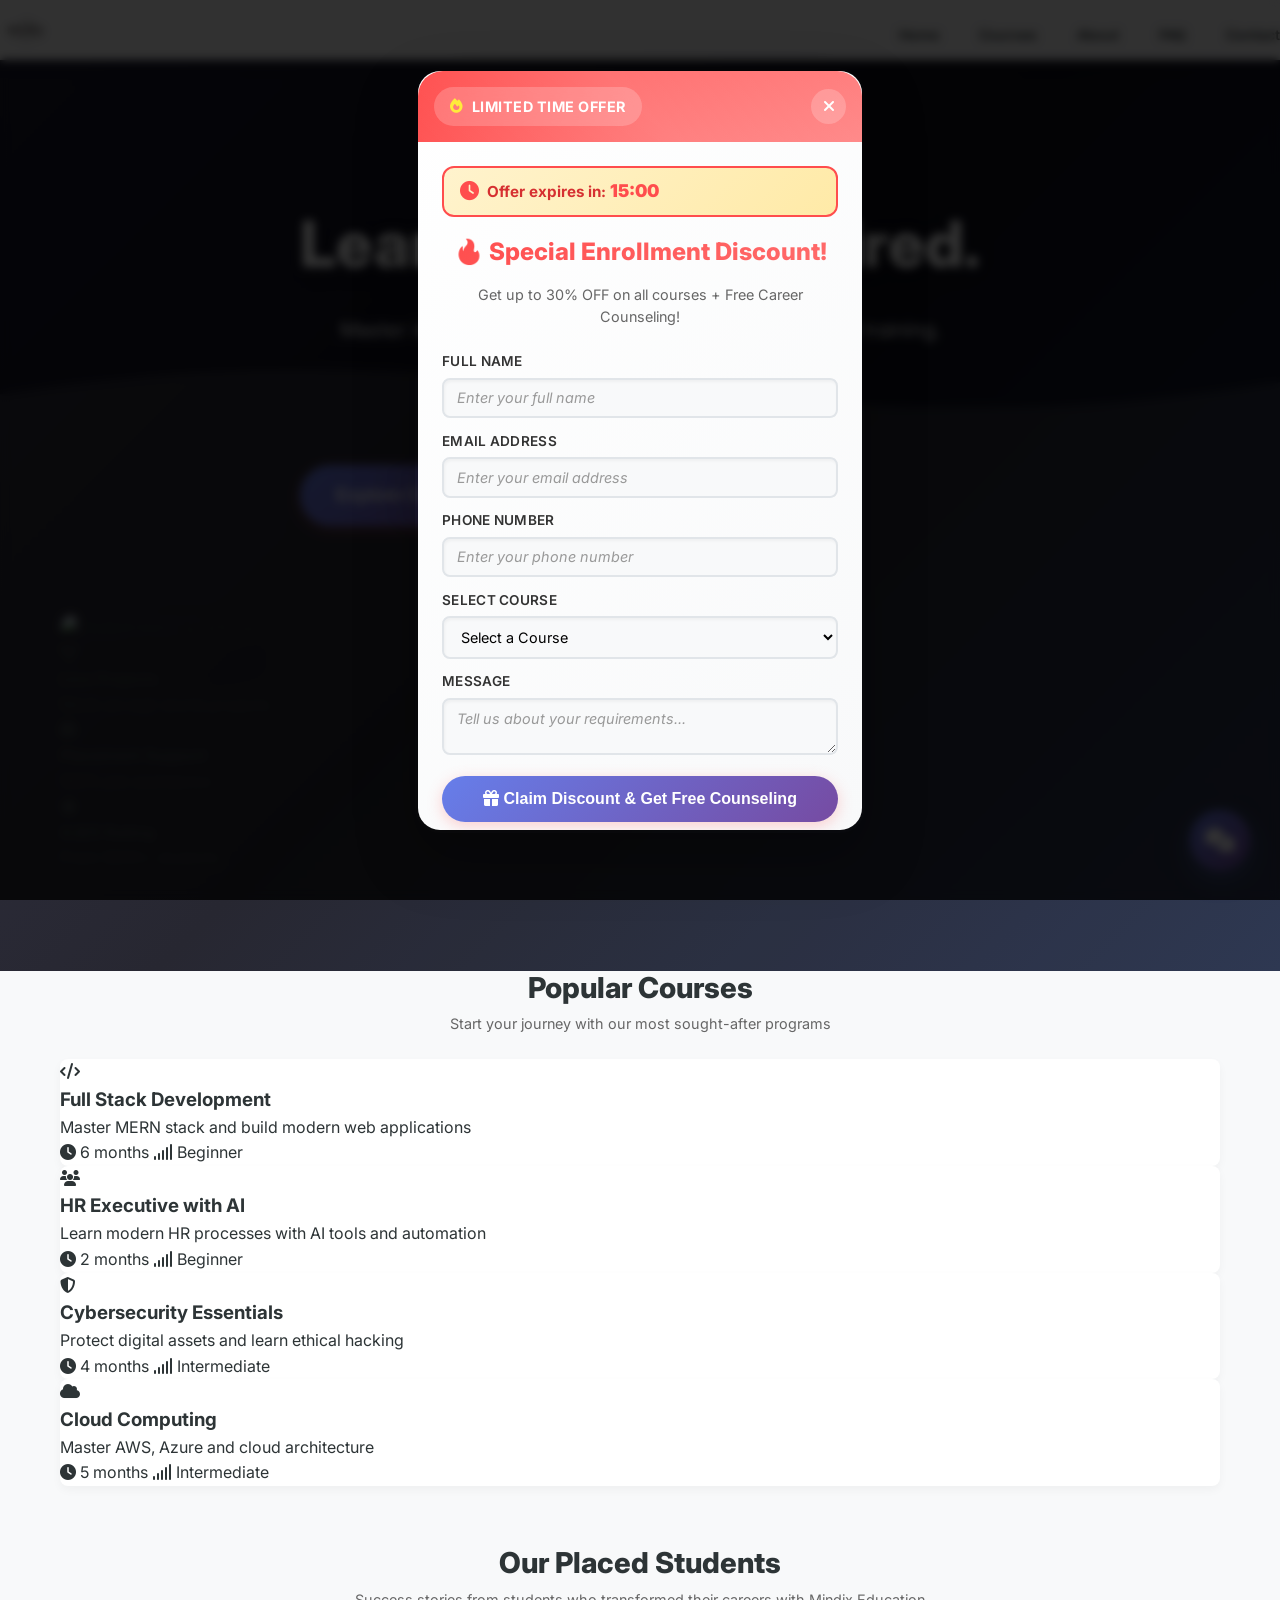
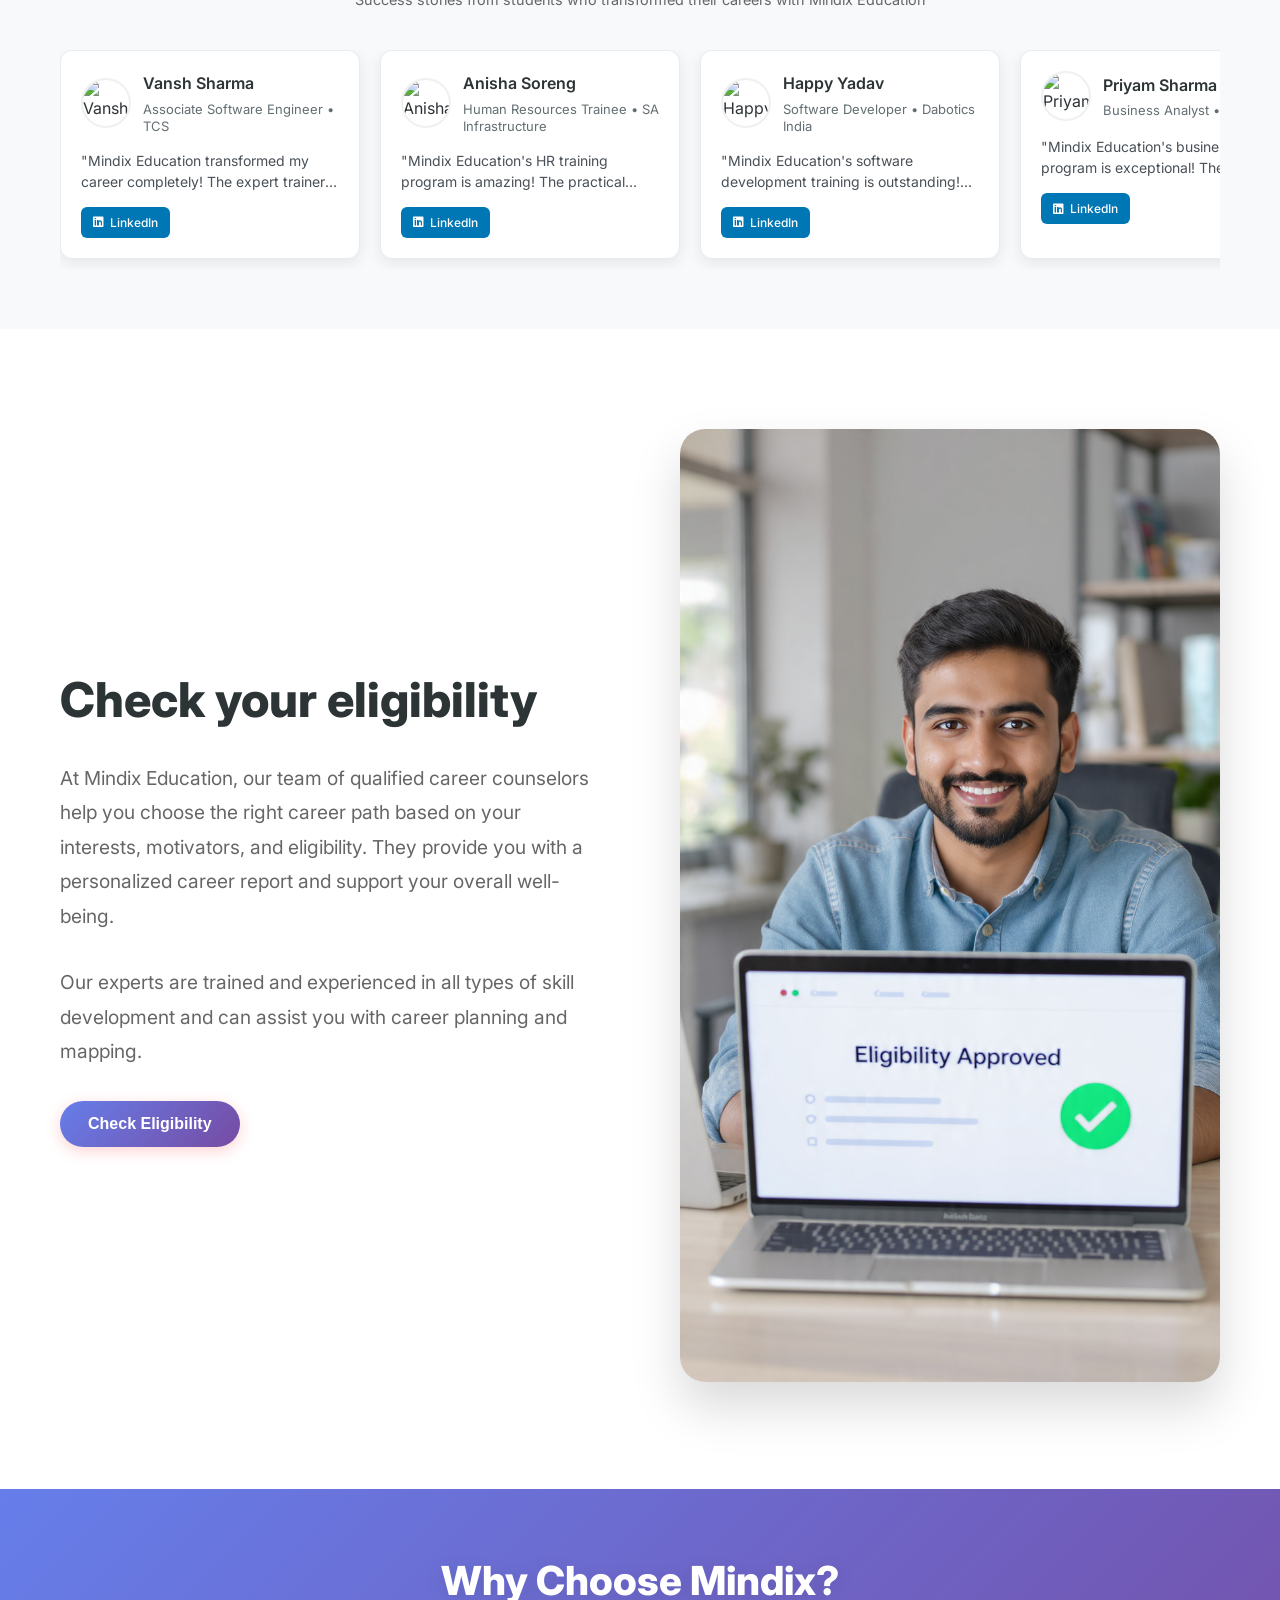
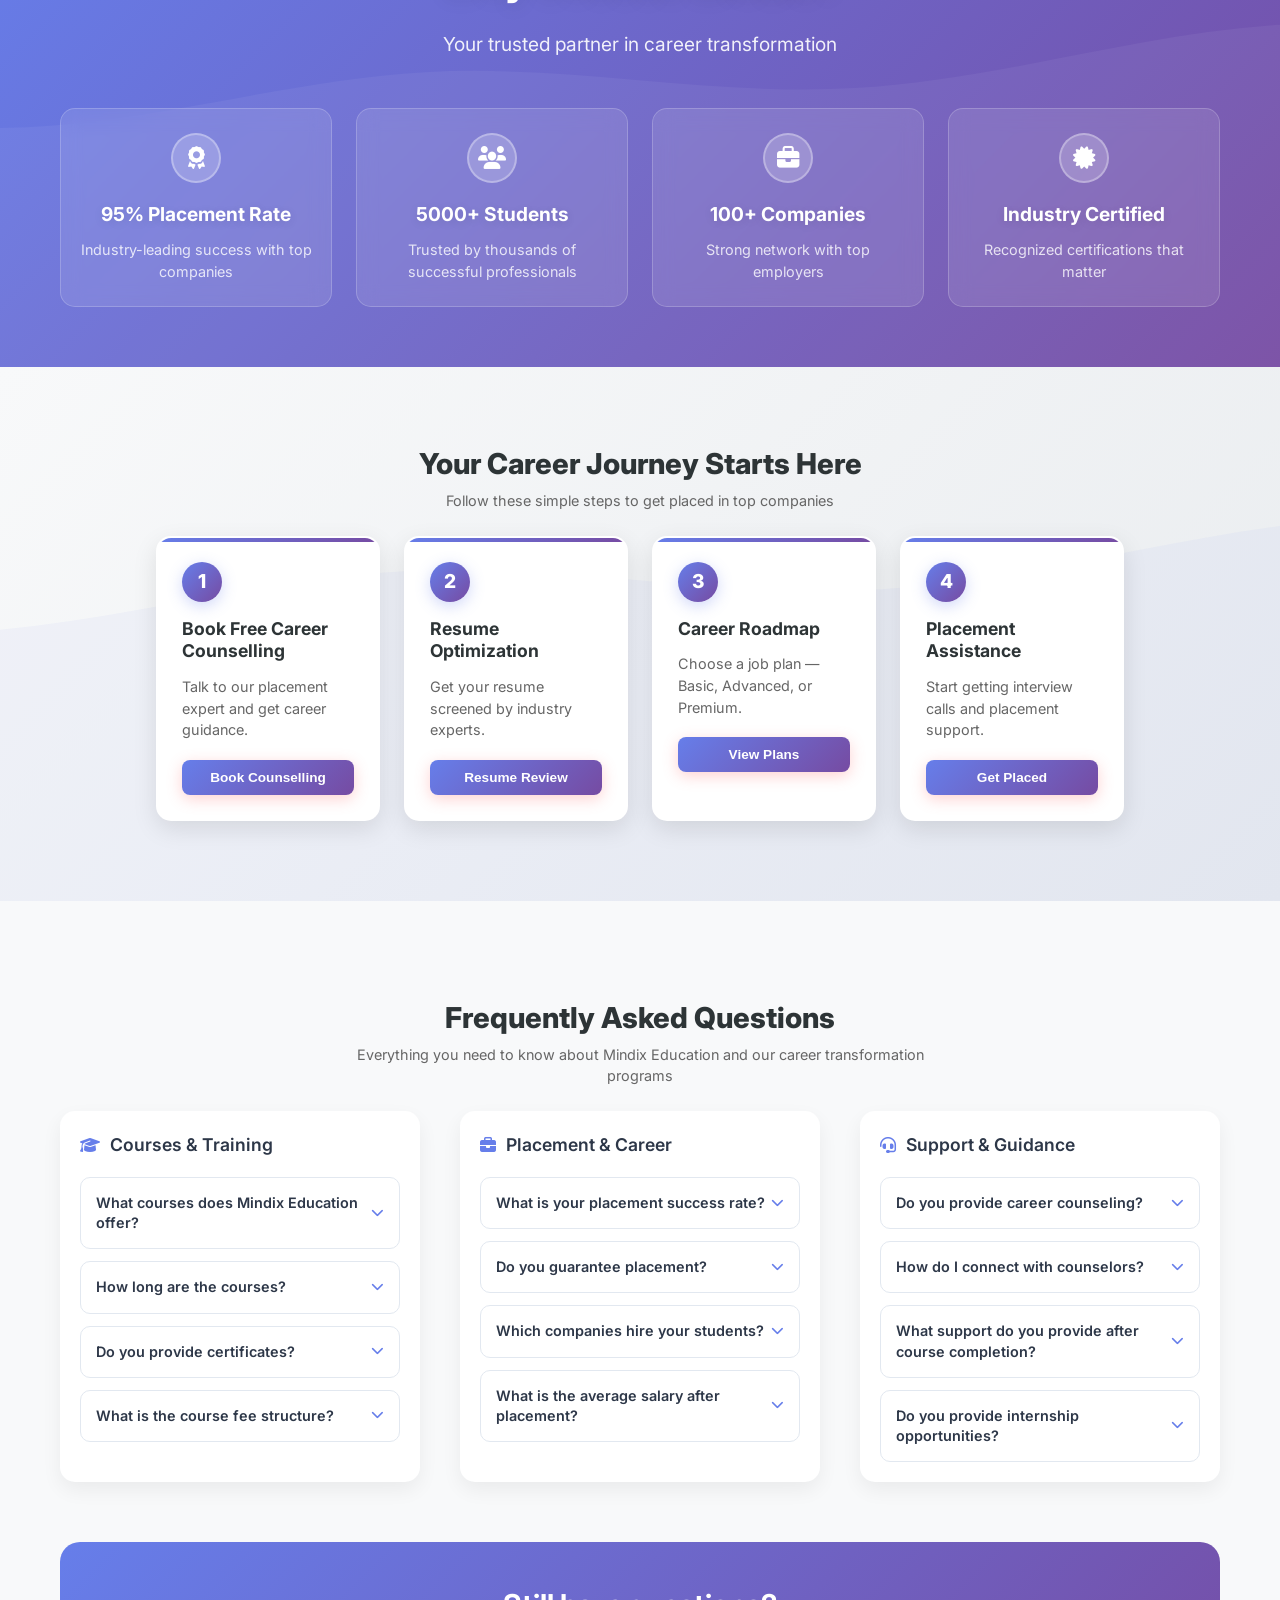
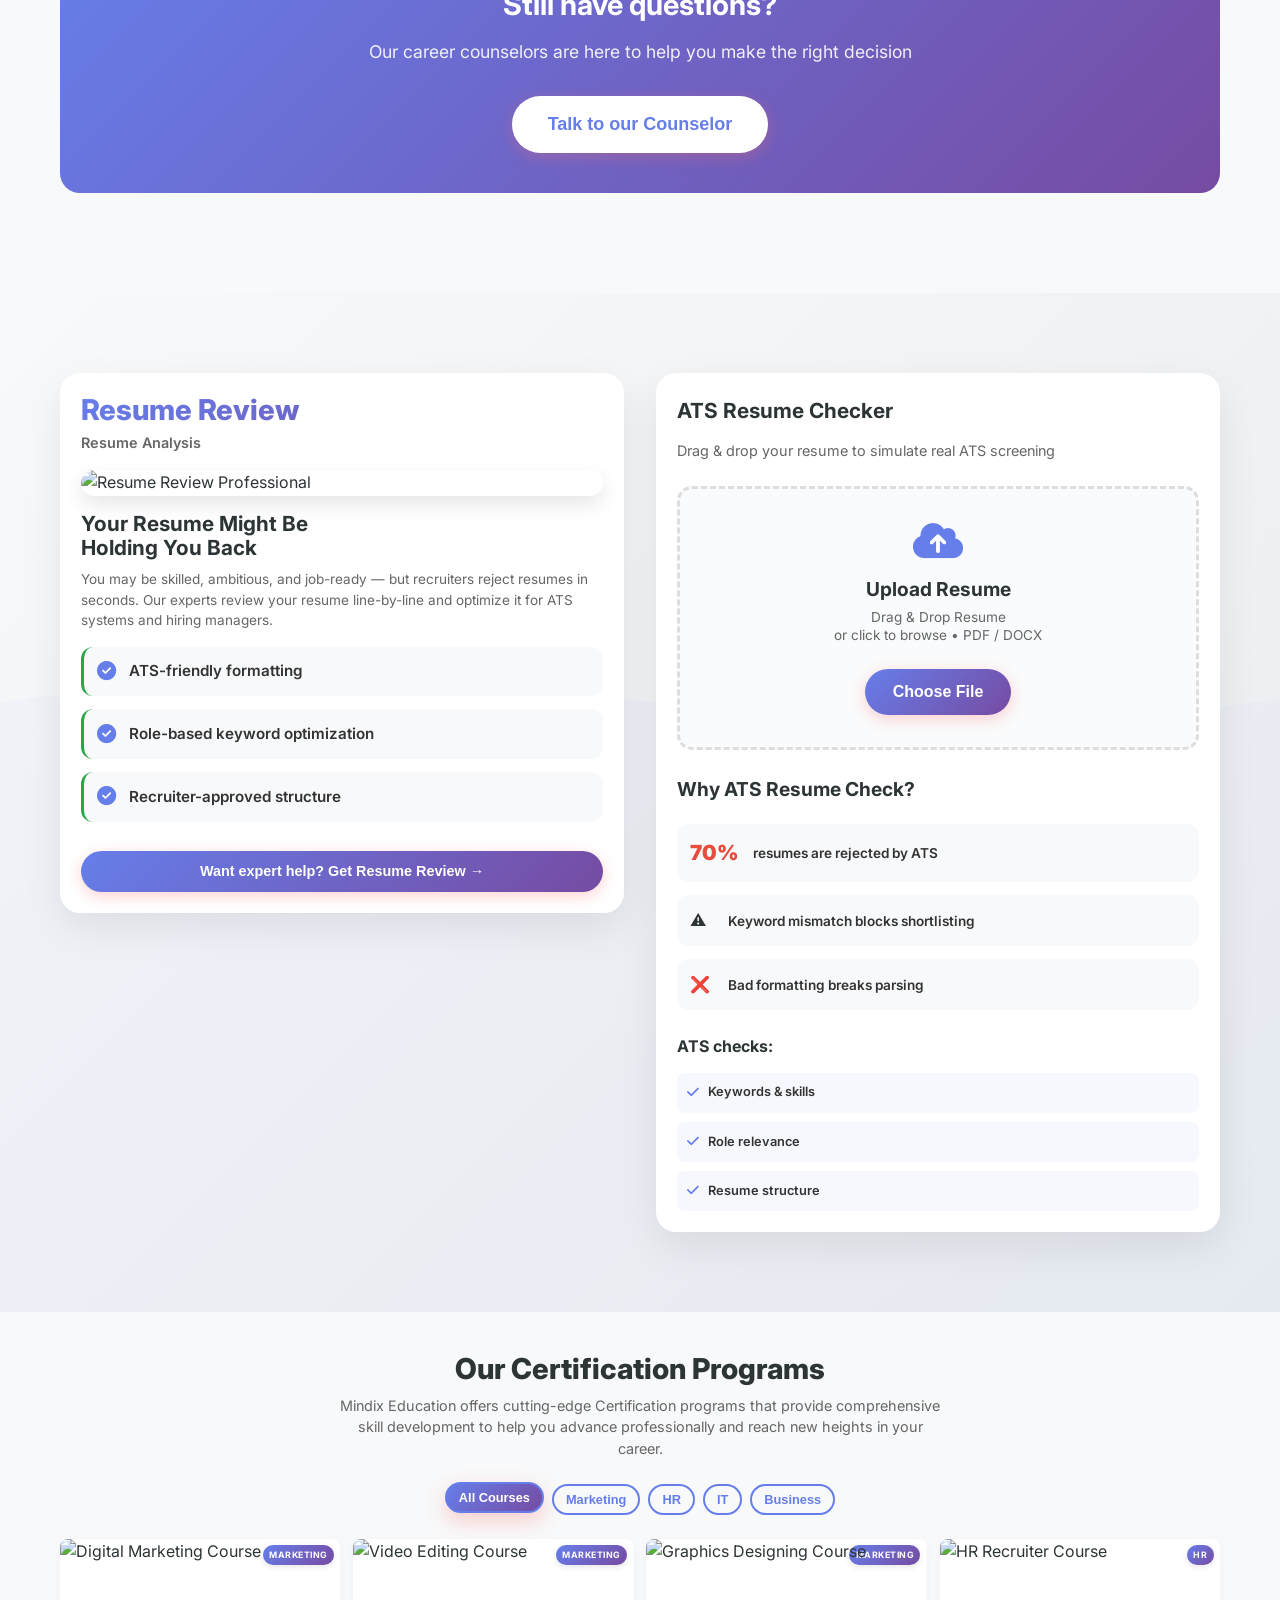
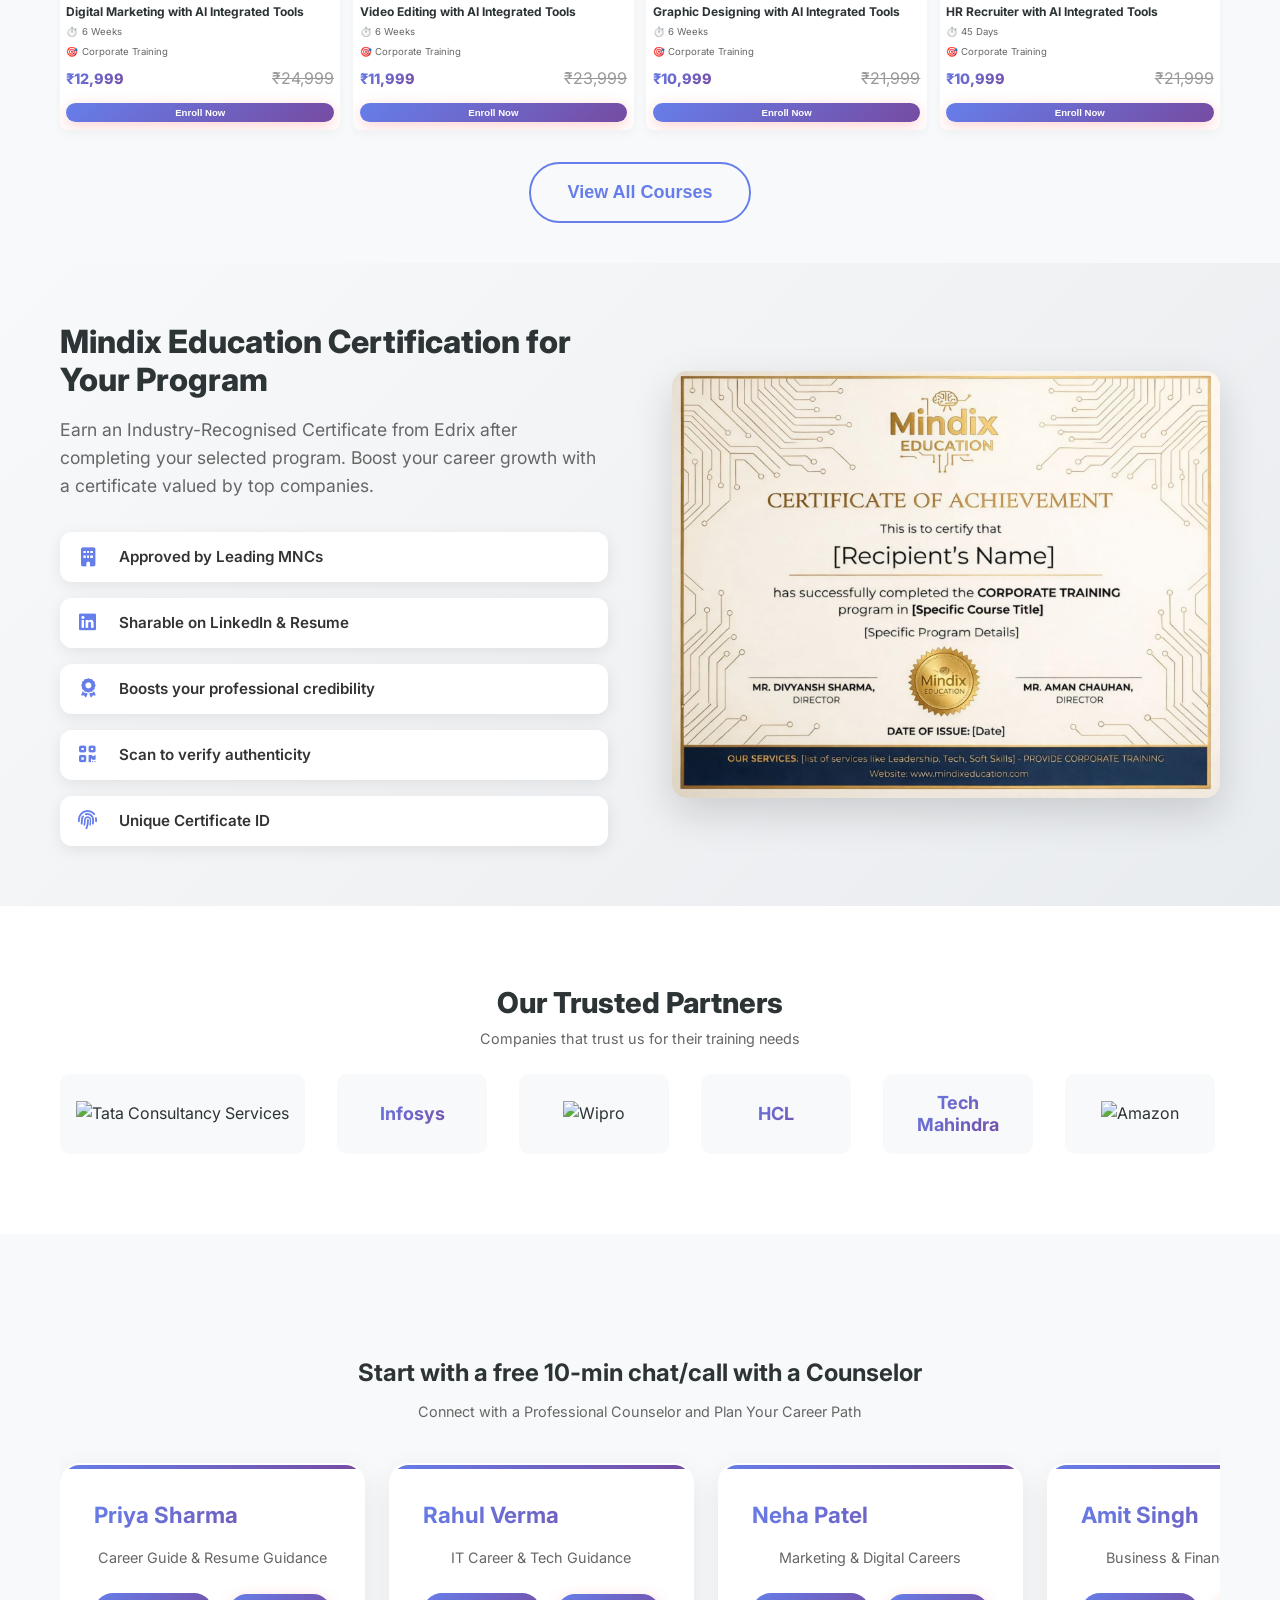
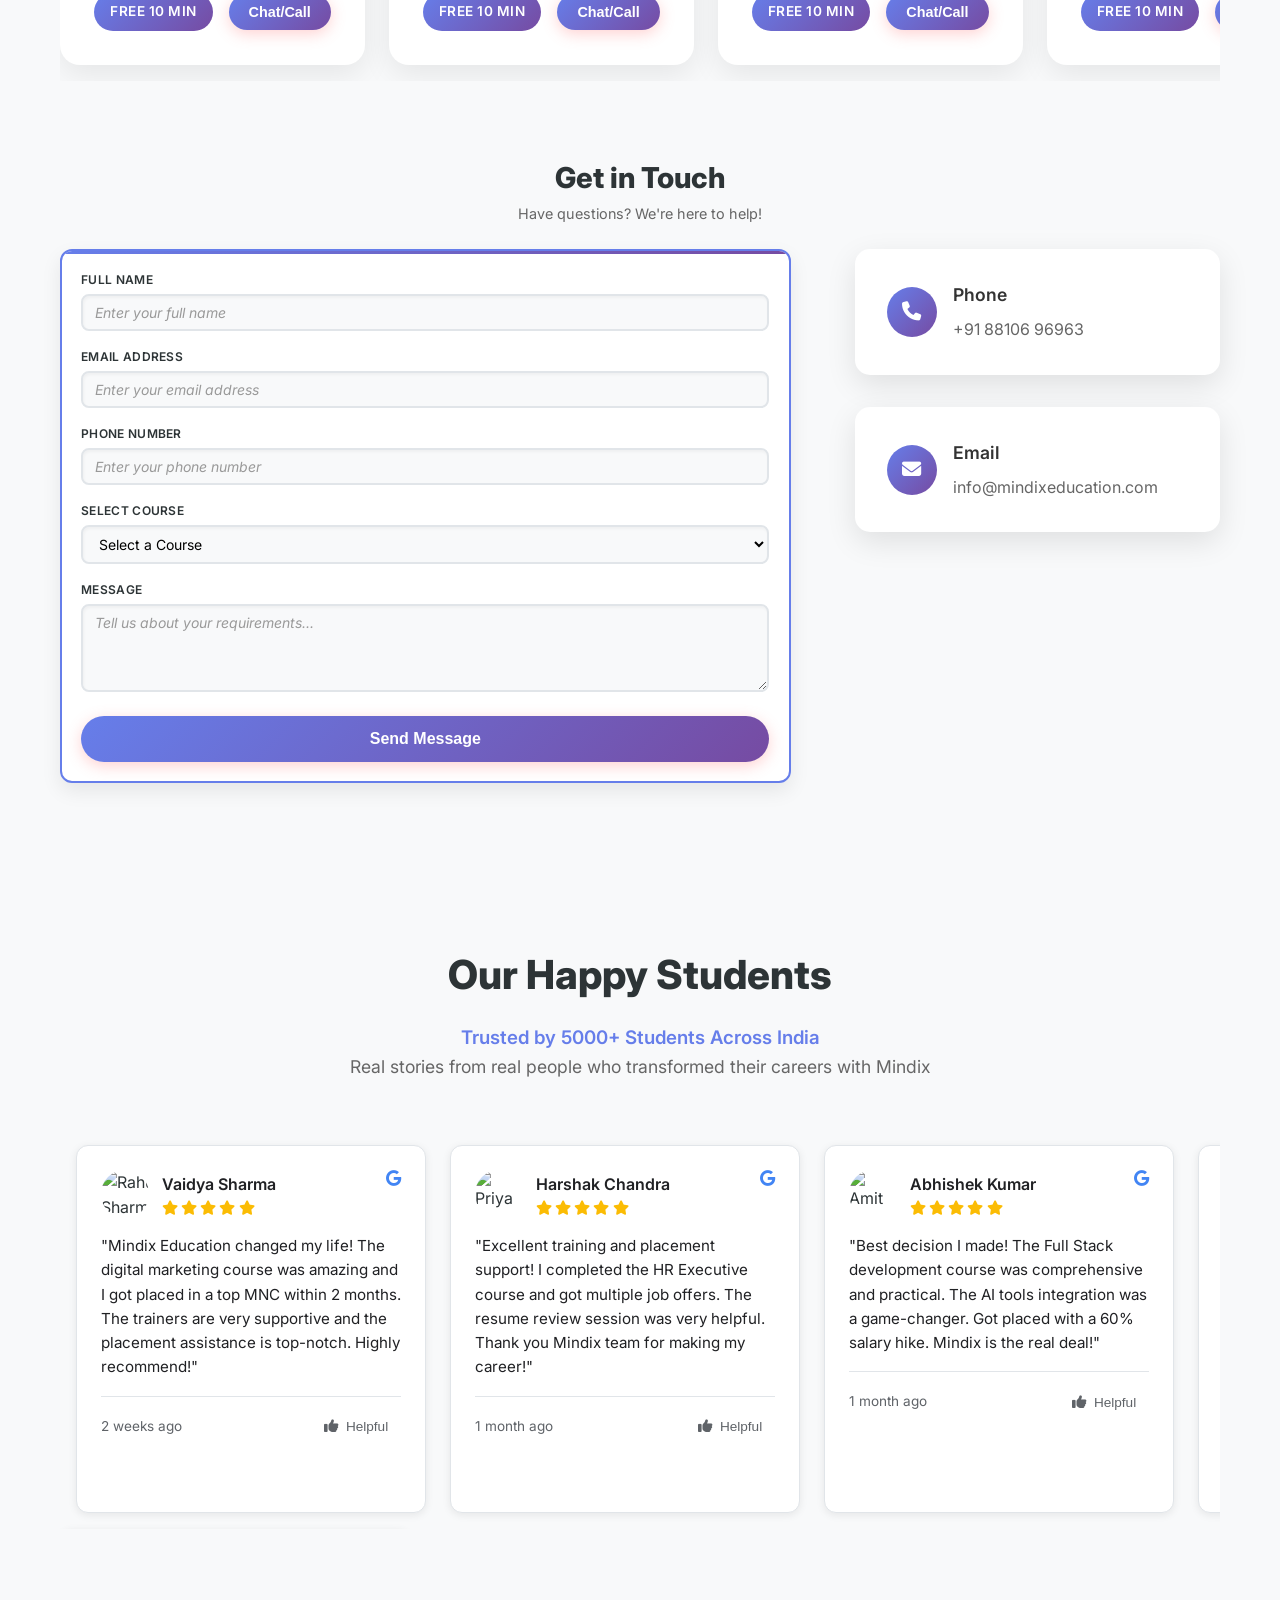
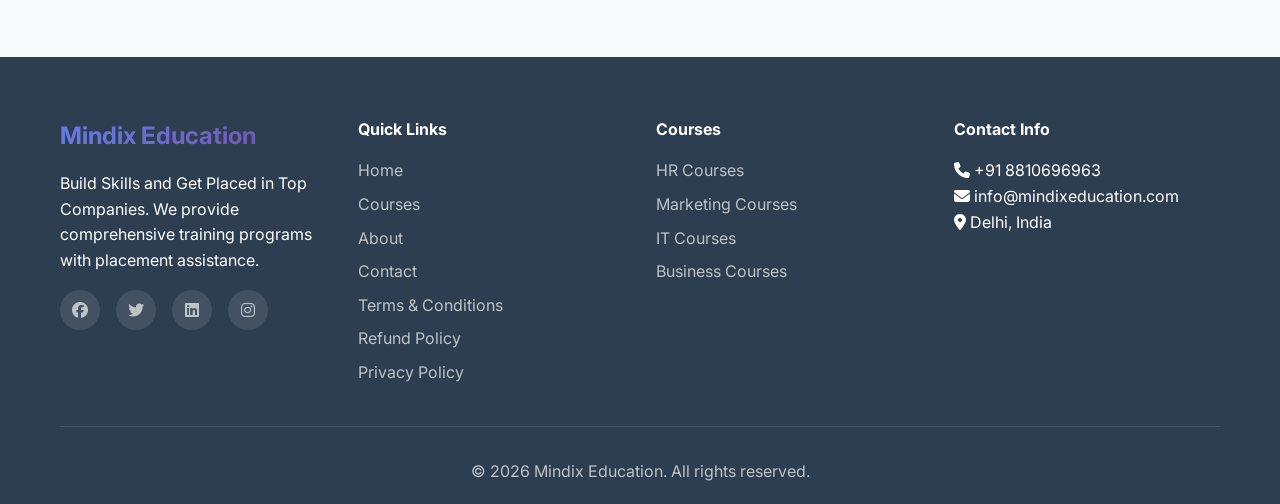
==== commit 8387d739: "Update index.html" ====
--- a/index.html
+++ b/index.html
@@ -191,17 +191,7 @@
         </div>
     </div>
 
-    <!-- Webinar Poster Modal -->
-    <div id="posterModal" class="poster-modal">
-        <div class="poster-overlay" onclick="closePosterModal()"></div>
-        <div class="poster-container">
-            <button class="poster-close" type="button">
-                <i class="fas fa-times"></i>
-            </button>
-            <img src="ritik Webinar poster.jpeg" alt="Webinar Poster" class="poster-image" onclick="redirectToHRPage()">
-        </div>
-    </div>
-
+    
     <!-- Navigation -->
     <nav class="navbar">
         <div class="contner">
@@ -233,78 +223,122 @@
 
     <!-- Hero Section -->
     <section id="home" class="hero">
-        <div class="contner">
-            <div class="hero-carousel">
-                <!-- Slide 1: Business Growth Focus -->
-                <div class="hero-slide active" data-slide="1">
-                    <div class="hero-content">
-                        <div class="hero-text">
-                            <h1>Scale Your Business with <span style="color: #ff6b00;">AI-Powered Teams</span></h1>
-                            <p>Transform your workforce with cutting-edge AI tools and automation. Increase productivity by 300%.</p>
-                            <p class="urgent-text">📈 500+ Companies Trust Our Training</p>
-                            <div class="hero-buttons">
-                                <button class="btn btn-primary btn-large" onclick="exploreCourses()">Transform Your Business</button>
-                            </div>
-                        </div>
-                    </div>
-                </div>
-
-                <!-- Slide 2: HR Executive with AI Tools -->
-                <div class="hero-slide" data-slide="2">
-                    <div class="hero-content">
-                        <div class="hero-text">
-                            <h1>Become an <span style="color: #ff6b00;">HR Executive</span> with AI Tools Mastery</h1>
-                            <p>Master modern HR processes with cutting-edge AI tools and get job-ready in just 60 days.</p>
-                            <p class="urgent-text">🔥 95% Placement Rate – Limited Seats Available</p>
-                            <div class="hero-buttons">
-                                <button class="btn btn-primary btn-large" onclick="exploreCourses()">Learn HR with AI Tools</button>
-                            </div>
-                        </div>
-                    </div>
-                </div>
-
-                <!-- Slide 3: IT & Software Development -->
-                <div class="hero-slide" data-slide="3">
-                    <div class="hero-content">
-                        <div class="hero-text">
-                            <h1>Master <span style="color: #e8271a;">IT & Software Development</span> Skills</h1>
-                            <p>Build cutting-edge applications and systems. Learn programming, cloud computing, and modern tech stacks.</p>
-                            <p class="urgent-text">💻 100% Job Placement – Industry-Ready Skills</p>
-                            <div class="hero-buttons">
-                                <button class="btn btn-primary btn-large" onclick="exploreCourses()">Start IT Career</button>
-                            </div>
-                        </div>
-                    </div>
-                </div>
-
-                <!-- Slide 4: Cybersecurity & Business Protection -->
-                <div class="hero-slide" data-slide="4">
-                    <div class="hero-content">
-                        <div class="hero-text">
-                            <h1>Protect Your <span style="color: #e8271a;">Digital Empire</span> with Cybersecurity</h1>
-                            <p>Safeguard your business from cyber threats. Industry-certified experts teach real-world defense strategies.</p>
-                            <p class="urgent-text">🛡️ 100% Job Guarantee – Enterprise-Level Skills</p>
-                            <div class="hero-buttons">
-                                <button class="btn btn-primary btn-large" onclick="exploreCourses()">Secure Your Business</button>
-                            </div>
-                        </div>
-                    </div>
-                </div>
-
-                <!-- Navigation Arrows -->
-                <button class="carousel-arrow carousel-prev" onclick="changeSlide(-1)">
-                    <i class="fas fa-chevron-left"></i>
-                </button>
-                <button class="carousel-arrow carousel-next" onclick="changeSlide(1)">
-                    <i class="fas fa-chevron-right"></i>
-                </button>
-
-                <!-- Navigation Dots -->
-                <div class="carousel-dots">
-                    <span class="carousel-dot active" onclick="goToSlide(1)"></span>
-                    <span class="carousel-dot" onclick="goToSlide(2)"></span>
-                    <span class="carousel-dot" onclick="goToSlide(3)"></span>
-                    <span class="carousel-dot" onclick="goToSlide(4)"></span>
+        <div class="container">
+            <div class="hero-grid">
+                <!-- Left Side: Content -->
+                <div class="hero-content">
+                    <div class="hero-text">
+                        <h1>Learn. Build. Get Hired.</h1>
+                        <p class="hero-subheading">Master in-demand IT and software skills with practical training.</p>
+                        
+                        <!-- Trust Badges -->
+                        <div class="trust-badges">
+                            <div class="badge">
+                                <i class="fas fa-check-circle"></i>
+                                <span>100% Placement Support</span>
+                            </div>
+                            <div class="badge">
+                                <i class="fas fa-laptop-code"></i>
+                                <span>Live Projects</span>
+                            </div>
+                            <div class="badge">
+                                <i class="fas fa-user-graduate"></i>
+                                <span>Beginner Friendly</span>
+                            </div>
+                        </div>
+                        
+                        <!-- CTA Buttons -->
+                        <div class="hero-buttons">
+                            <button class="btn btn-primary btn-large" onclick="exploreCourses()">Explore Courses</button>
+                            <button class="btn btn-outline btn-large" onclick="talkToAdvisor()">Talk to Advisor</button>
+                        </div>
+                    </div>
+                </div>
+                
+                <!-- Right Side: Illustration -->
+                <div class="hero-visual">
+                    <div class="hero-image">
+                        <img src="https://images.unsplash.com/photo-1521791136064-7986c2920216?ixlib=rb-4.0.3&ixid=M3wxMjA3fDB8MHxwaG90by1wYWdlfHx8fGVufDB8fHx8fA%3D%3D&auto=format&fit=crop&w=1000&q=80" alt="Student learning with laptop" />
+                    </div>
+                    
+                    <!-- Floating Cards -->
+                    <div class="floating-card card-1">
+                        <i class="fas fa-project-diagram"></i>
+                        <h4>Live Projects</h4>
+                        <p>Work on real-world projects</p>
+                    </div>
+                    
+                    <div class="floating-card card-2">
+                        <i class="fas fa-briefcase"></i>
+                        <h4>Placement Support</h4>
+                        <p>100% job assistance</p>
+                    </div>
+                    
+                    <div class="floating-card card-3">
+                        <i class="fas fa-star"></i>
+                        <h4>4.8/5 Rating</h4>
+                        <p>From 5000+ students</p>
+                    </div>
+                </div>
+            </div>
+        </div>
+    </section>
+
+    <!-- Popular Courses Section -->
+    <section class="popular-courses">
+        <div class="container">
+            <div class="section-header">
+                <h2>Popular Courses</h2>
+                <p>Start your journey with our most sought-after programs</p>
+            </div>
+            
+            <div class="courses-grid">
+                <div class="course-card">
+                    <div class="course-icon">
+                        <i class="fas fa-code"></i>
+                    </div>
+                    <h3>Full Stack Development</h3>
+                    <p>Master MERN stack and build modern web applications</p>
+                    <div class="course-meta">
+                        <span><i class="fas fa-clock"></i> 6 months</span>
+                        <span><i class="fas fa-signal"></i> Beginner</span>
+                    </div>
+                </div>
+                
+                <div class="course-card">
+                    <div class="course-icon">
+                        <i class="fas fa-users"></i>
+                    </div>
+                    <h3>HR Executive with AI</h3>
+                    <p>Learn modern HR processes with AI tools and automation</p>
+                    <div class="course-meta">
+                        <span><i class="fas fa-clock"></i> 2 months</span>
+                        <span><i class="fas fa-signal"></i> Beginner</span>
+                    </div>
+                </div>
+                
+                <div class="course-card">
+                    <div class="course-icon">
+                        <i class="fas fa-shield-alt"></i>
+                    </div>
+                    <h3>Cybersecurity Essentials</h3>
+                    <p>Protect digital assets and learn ethical hacking</p>
+                    <div class="course-meta">
+                        <span><i class="fas fa-clock"></i> 4 months</span>
+                        <span><i class="fas fa-signal"></i> Intermediate</span>
+                    </div>
+                </div>
+                
+                <div class="course-card">
+                    <div class="course-icon">
+                        <i class="fas fa-cloud"></i>
+                    </div>
+                    <h3>Cloud Computing</h3>
+                    <p>Master AWS, Azure and cloud architecture</p>
+                    <div class="course-meta">
+                        <span><i class="fas fa-clock"></i> 5 months</span>
+                        <span><i class="fas fa-signal"></i> Intermediate</span>
+                    </div>
                 </div>
             </div>
         </div>
@@ -2578,11 +2612,6 @@
             const popup = document.getElementById('urgencyPopup');
             popup.classList.remove('show');
             clearInterval(countdownInterval);
-            
-            // Show poster modal after a short delay
-            setTimeout(function() {
-                showPosterModal();
-            }, 500);
         }
         
         function startCountdown() {
@@ -2721,56 +2750,7 @@
             }
         });
 
-        // Poster Modal functionality
-        function showPosterModal() {
-            const posterModal = document.getElementById('posterModal');
-            posterModal.classList.add('show');
-            document.body.classList.add('poster-modal-open');
-        }
-
-        function closePosterModal() {
-            const posterModal = document.getElementById('posterModal');
-            posterModal.classList.remove('show');
-            document.body.classList.remove('poster-modal-open');
-        }
-
-        function redirectToHRPage() {
-            window.location.href = 'mindix_webinar.html';
-        }
-
-        // Add event listeners for poster modal
-        document.addEventListener('DOMContentLoaded', function() {
-            // Close button functionality
-            const posterCloseBtn = document.querySelector('.poster-close');
-            if (posterCloseBtn) {
-                posterCloseBtn.addEventListener('click', function(e) {
-                    e.preventDefault();
-                    e.stopPropagation();
-                    closePosterModal();
-                });
-            }
-
-            // Close poster modal when clicking on overlay
-            const posterOverlay = document.querySelector('.poster-overlay');
-            if (posterOverlay) {
-                posterOverlay.addEventListener('click', function(e) {
-                    if (e.target === posterOverlay) {
-                        closePosterModal();
-                    }
-                });
-            }
-
-            // Close poster modal with Escape key
-            document.addEventListener('keydown', function(event) {
-                if (event.key === 'Escape') {
-                    const posterModal = document.getElementById('posterModal');
-                    if (posterModal.classList.contains('show')) {
-                        closePosterModal();
-                    }
-                }
-            });
-        });
-    // Carousel Functionality
+            // Carousel Functionality
 let currentSlide = 1;
 let slideInterval;
 let isPaused = false;
@@ -2863,8 +2843,8 @@
 
 // Function to explore courses
 function exploreCourses() {
-    // Scroll to courses section or redirect
-    const coursesSection = document.getElementById('courses');
+    // Scroll to popular courses section
+    const coursesSection = document.querySelector('.popular-courses');
     if (coursesSection) {
         coursesSection.scrollIntoView({ behavior: 'smooth' });
     } else {
@@ -2873,6 +2853,23 @@
     }
 }
 
+// Function to talk to advisor
+function talkToAdvisor() {
+    // Show urgency popup for consultation
+    const popup = document.getElementById('urgencyPopup');
+    if (popup) {
+        popup.classList.add('show');
+        // Update popup form purpose
+        const purposeField = document.getElementById('popupFormPurpose');
+        if (purposeField) {
+            purposeField.value = 'course_consultation';
+        }
+    } else {
+        // Fallback: open WhatsApp
+        window.open('https://wa.me/918810696963?text=Hi! I would like to talk to an advisor about your courses.', '_blank');
+    }
+}
+
 </script>
 </body>
 </html>
--- a/css/style.css
+++ b/css/style.css
@@ -309,6 +309,142 @@
     .urgency-badge {
         font-size: 0.8rem;
         padding: 0.4rem 0.8rem;
+    }
+}
+
+/* Webinar Poster Modal */
+.poster-modal {
+    position: fixed;
+    top: 0;
+    left: 0;
+    width: 100%;
+    height: 100%;
+    display: none;
+    align-items: center;
+    justify-content: center;
+    z-index: 10000;
+    animation: fadeIn 0.3s ease;
+}
+
+.poster-modal.show {
+    display: flex;
+}
+
+.poster-overlay {
+    position: absolute;
+    top: 0;
+    left: 0;
+    width: 100%;
+    height: 100%;
+    background: rgba(0, 0, 0, 0.85);
+    backdrop-filter: blur(10px);
+}
+
+.poster-container {
+    position: relative;
+    max-width: 90%;
+    max-height: 90vh;
+    display: flex;
+    align-items: center;
+    justify-content: center;
+    animation: posterZoomIn 0.4s ease-out;
+}
+
+.poster-image {
+    max-width: 100%;
+    max-height: 90vh;
+    height: auto;
+    border-radius: 12px;
+    box-shadow: 0 25px 50px rgba(0, 0, 0, 0.3);
+    cursor: pointer;
+    transition: transform 0.3s ease, box-shadow 0.3s ease;
+}
+
+.poster-image:hover {
+    transform: scale(1.02);
+    box-shadow: 0 30px 60px rgba(0, 0, 0, 0.4);
+}
+
+.poster-close {
+    position: absolute;
+    top: -15px;
+    right: -15px;
+    width: 40px;
+    height: 40px;
+    background: #ffffff;
+    border: none;
+    border-radius: 50%;
+    display: flex;
+    align-items: center;
+    justify-content: center;
+    cursor: pointer;
+    z-index: 1;
+    box-shadow: 0 4px 15px rgba(0, 0, 0, 0.2);
+    transition: all 0.3s ease;
+}
+
+.poster-close:hover {
+    background: #ff6b6b;
+    color: white;
+    transform: scale(1.1);
+}
+
+.poster-close i {
+    font-size: 18px;
+    color: #333;
+    transition: color 0.3s ease;
+}
+
+.poster-close:hover i {
+    color: white;
+}
+
+@keyframes posterZoomIn {
+    from {
+        opacity: 0;
+        transform: scale(0.8);
+    }
+    to {
+        opacity: 1;
+        transform: scale(1);
+    }
+}
+
+/* Disable body scroll when modal is open */
+body.poster-modal-open {
+    overflow: hidden;
+}
+
+/* Responsive Design for Poster Modal */
+@media (max-width: 768px) {
+    .poster-container {
+        max-width: 95%;
+        margin: 1rem;
+    }
+    
+    .poster-close {
+        top: -10px;
+        right: -10px;
+        width: 35px;
+        height: 35px;
+    }
+    
+    .poster-close i {
+        font-size: 16px;
+    }
+    
+    .poster-image:hover {
+        transform: none;
+    }
+}
+
+@media (max-width: 480px) {
+    .poster-container {
+        max-width: 98%;
+    }
+    
+    .poster-modal {
+        padding: 10px;
     }
 }
 
@@ -3495,3 +3631,4 @@
 }
 
 /* === MOBILE-FIRST RESPONSIVE OPTIMIZATIONS === */
+
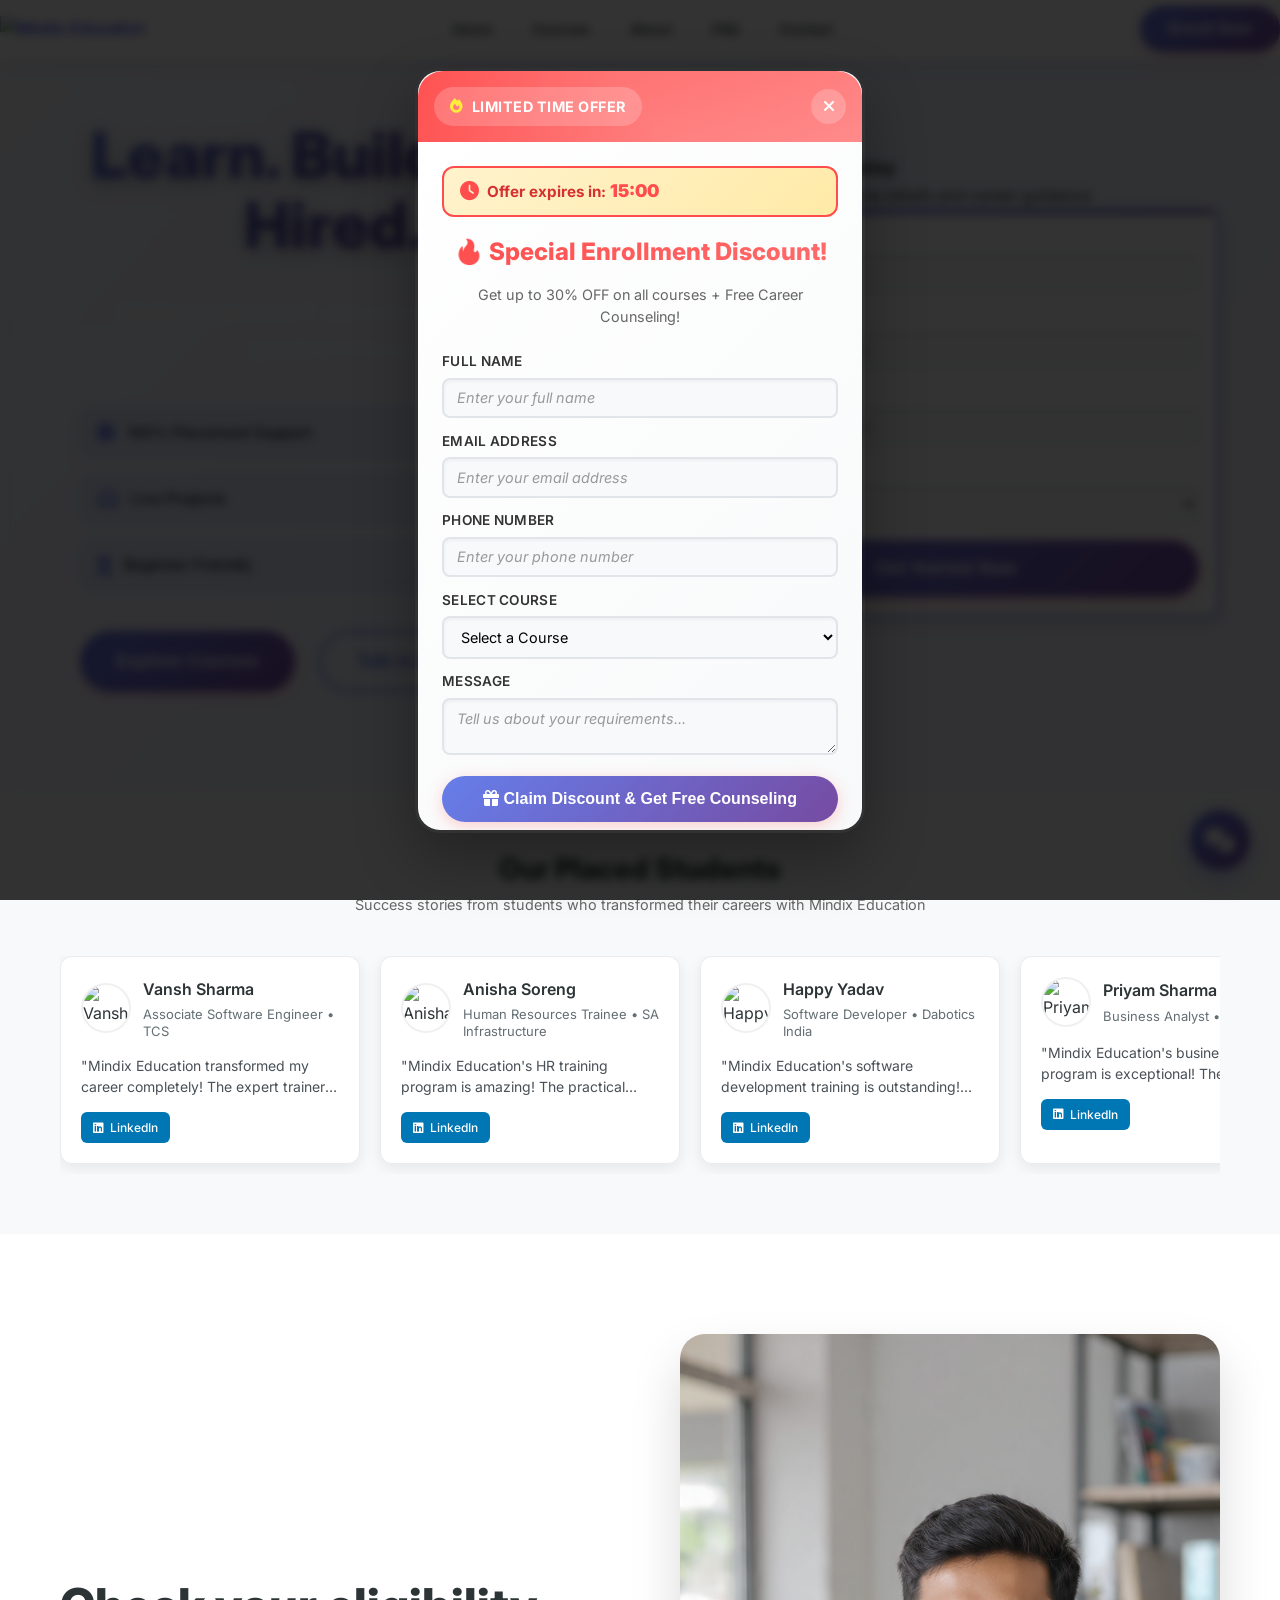
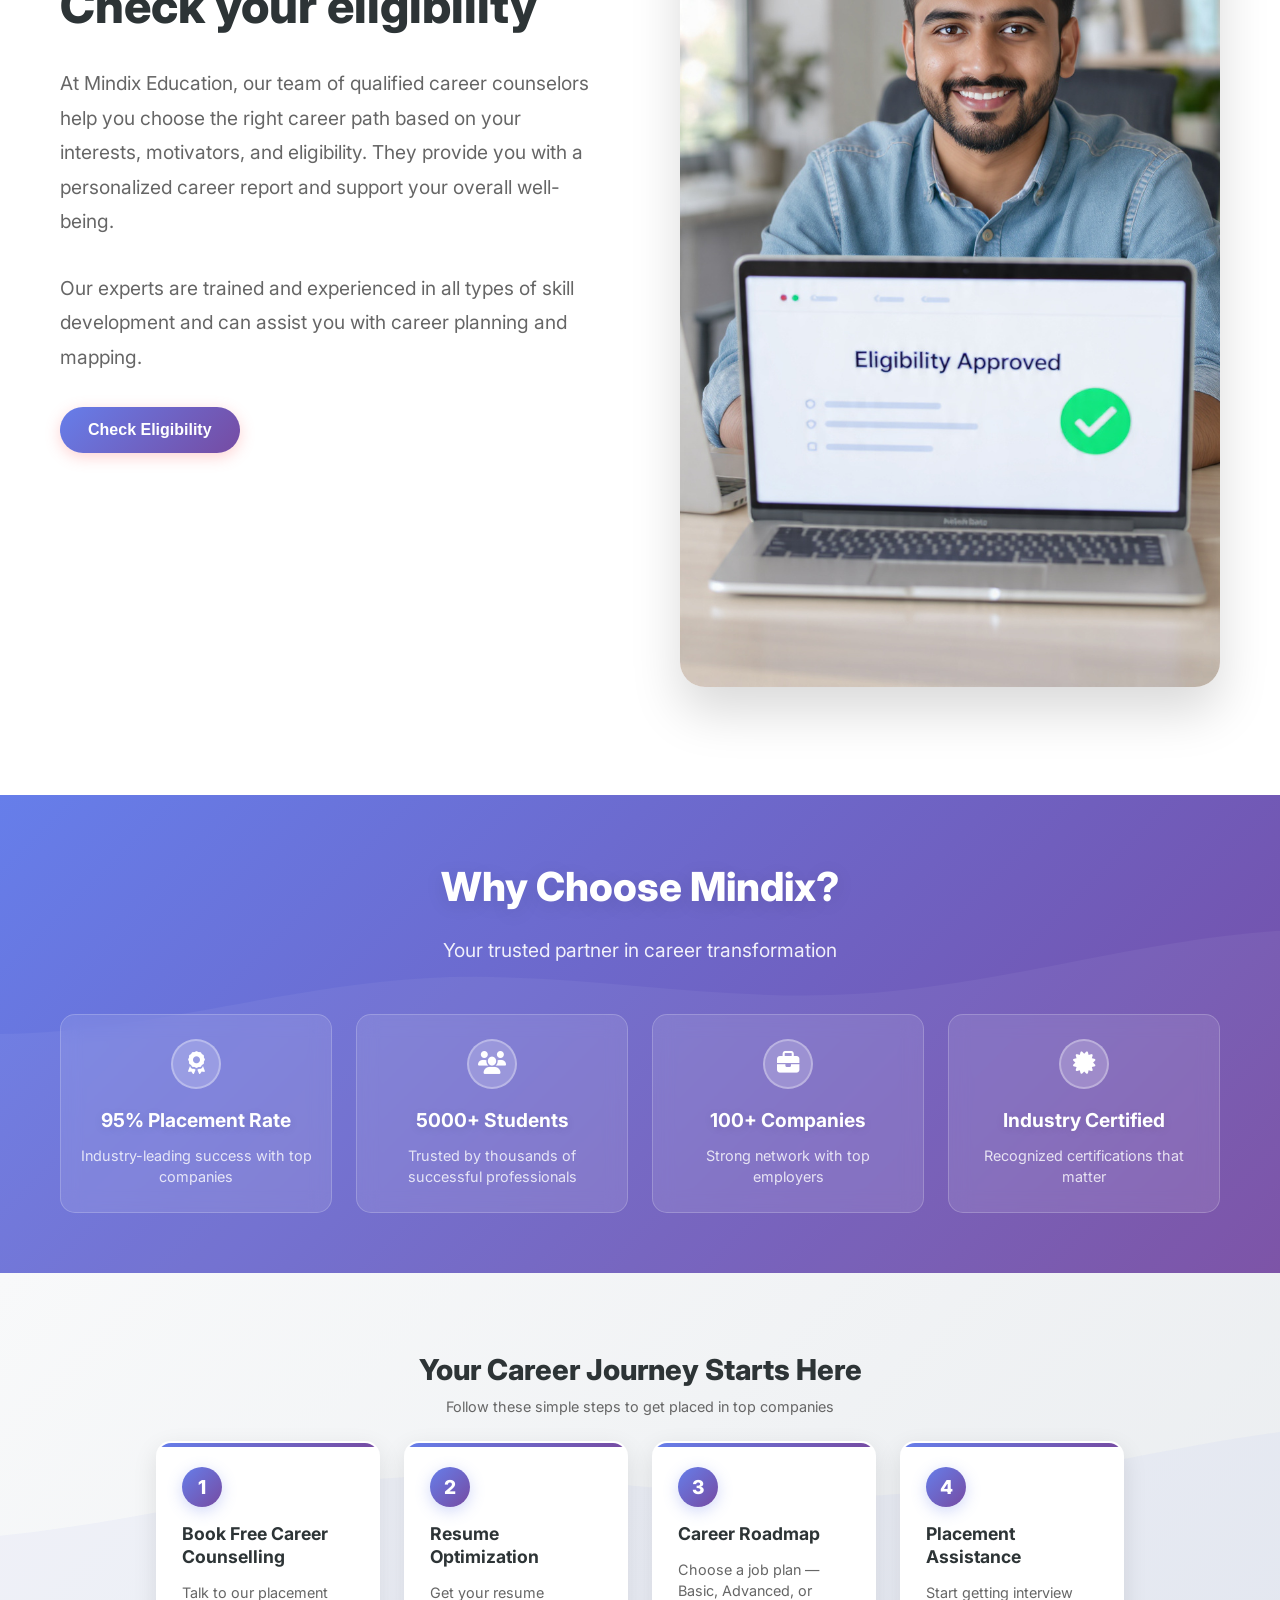
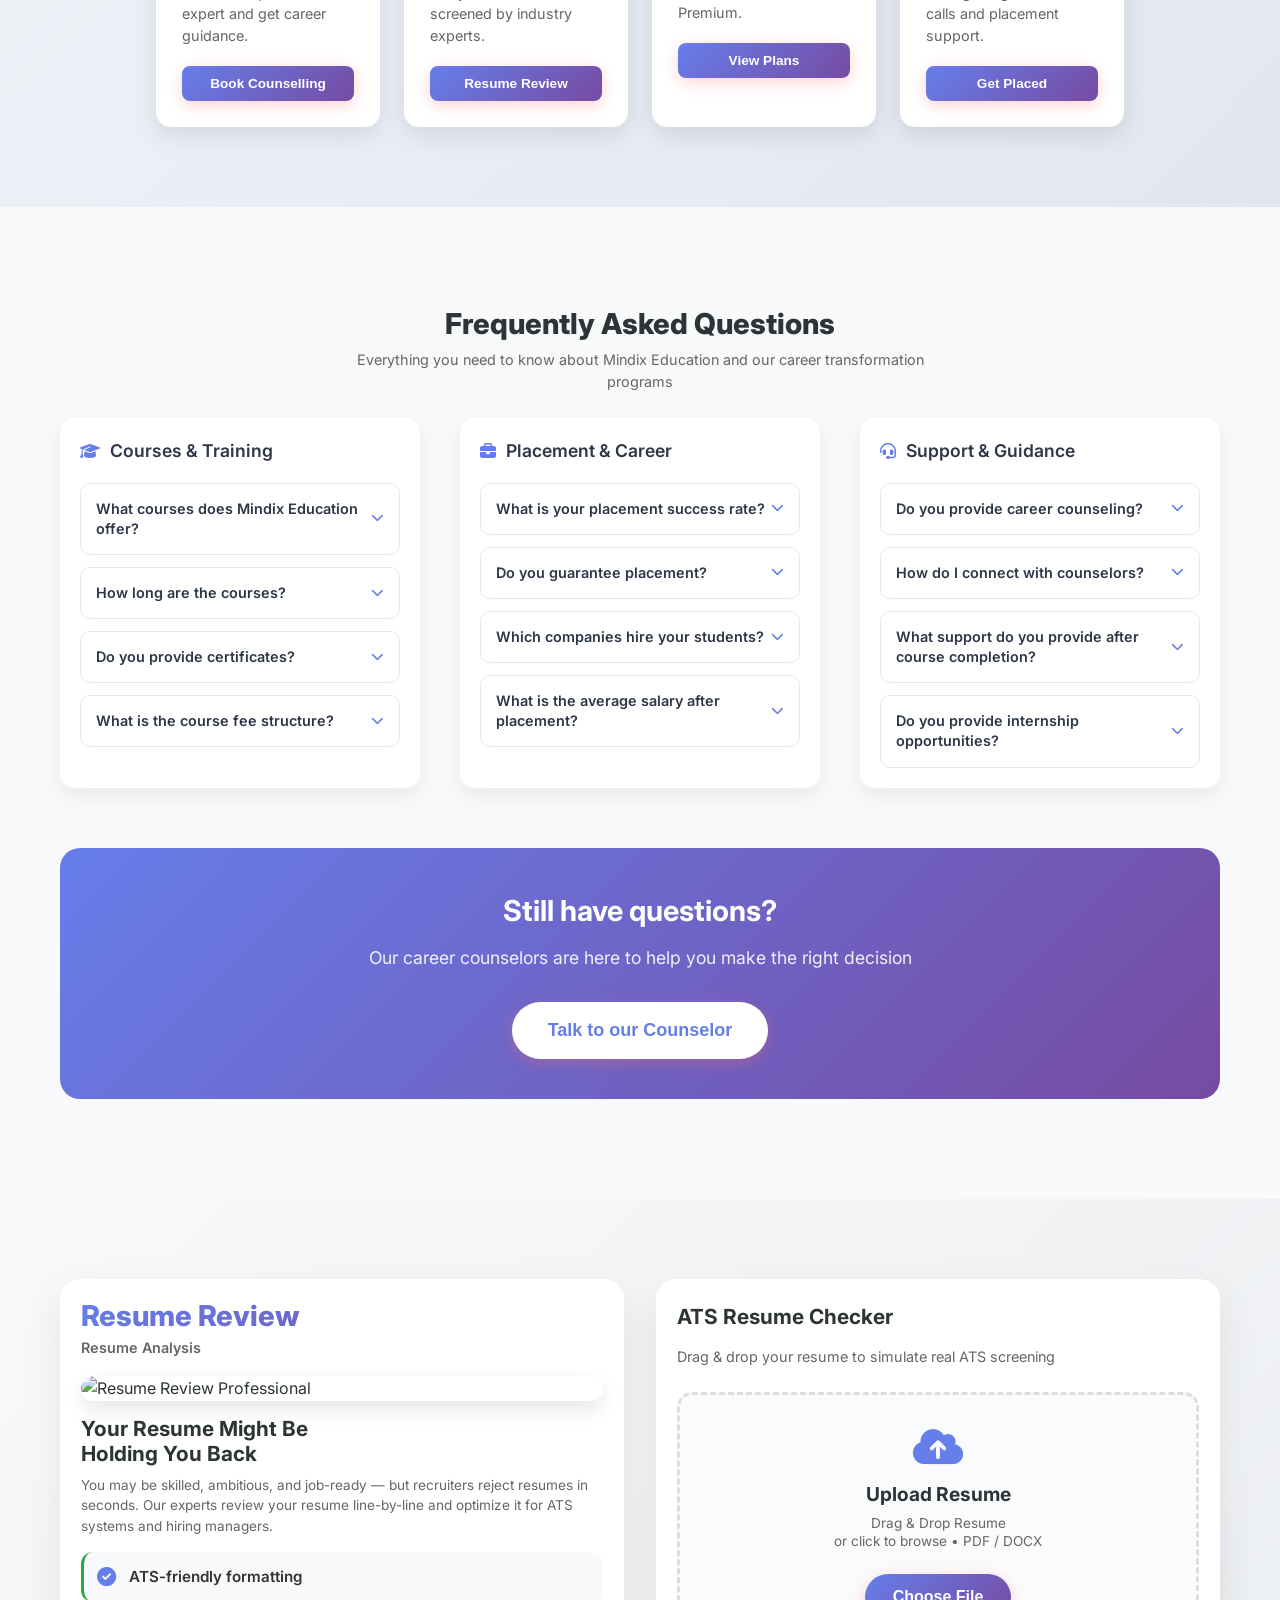
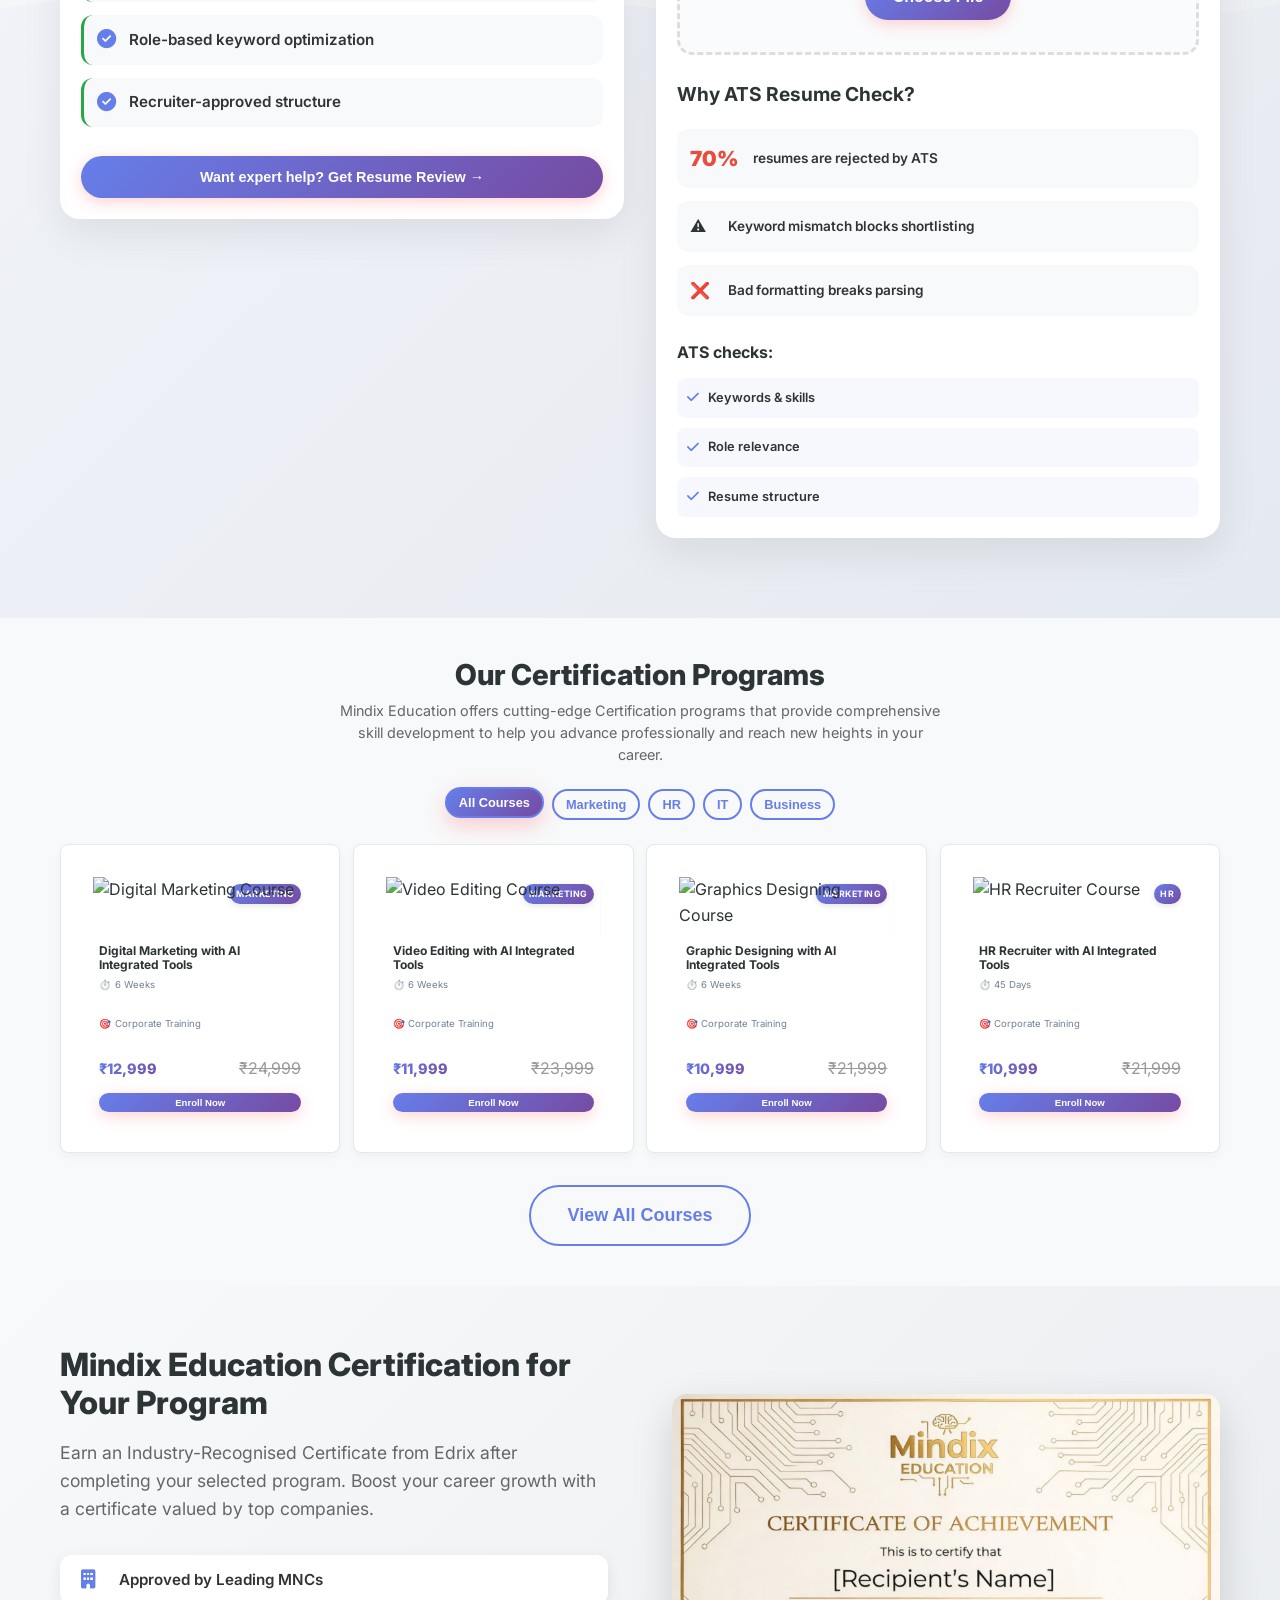
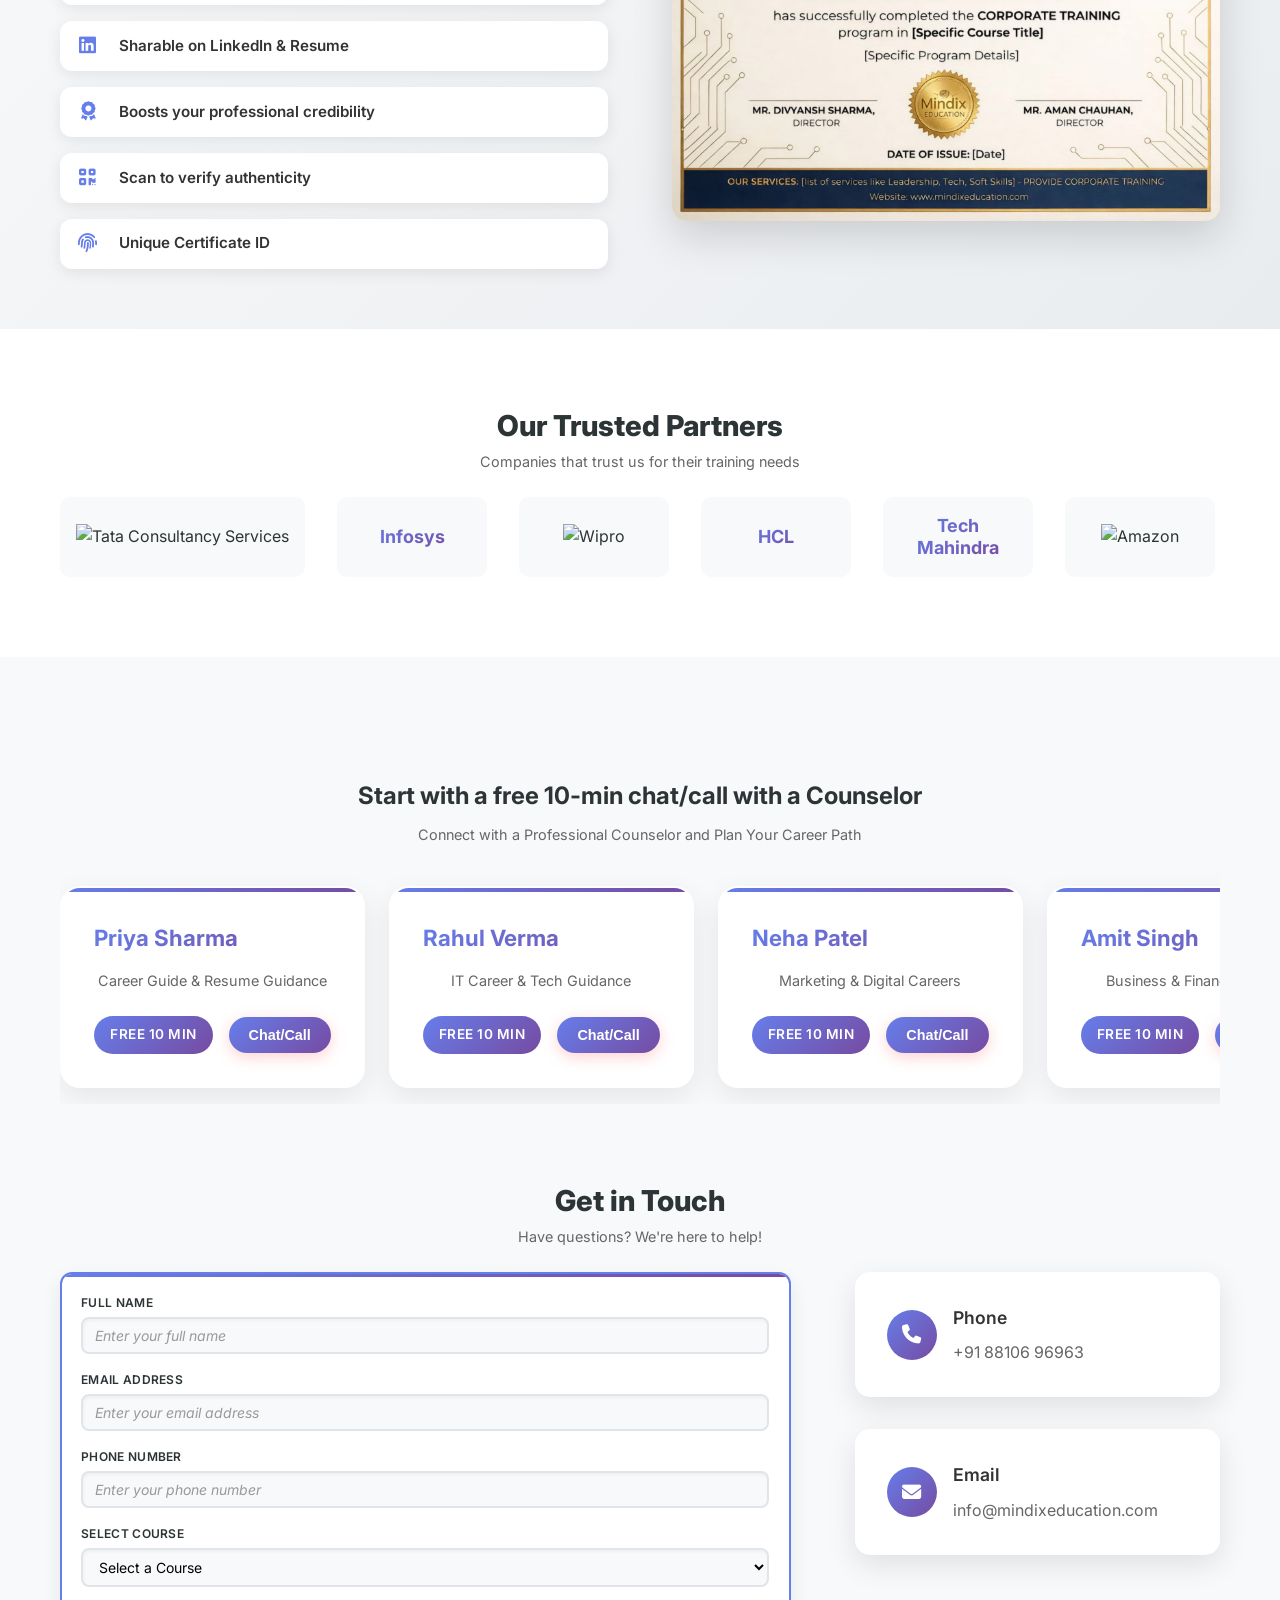
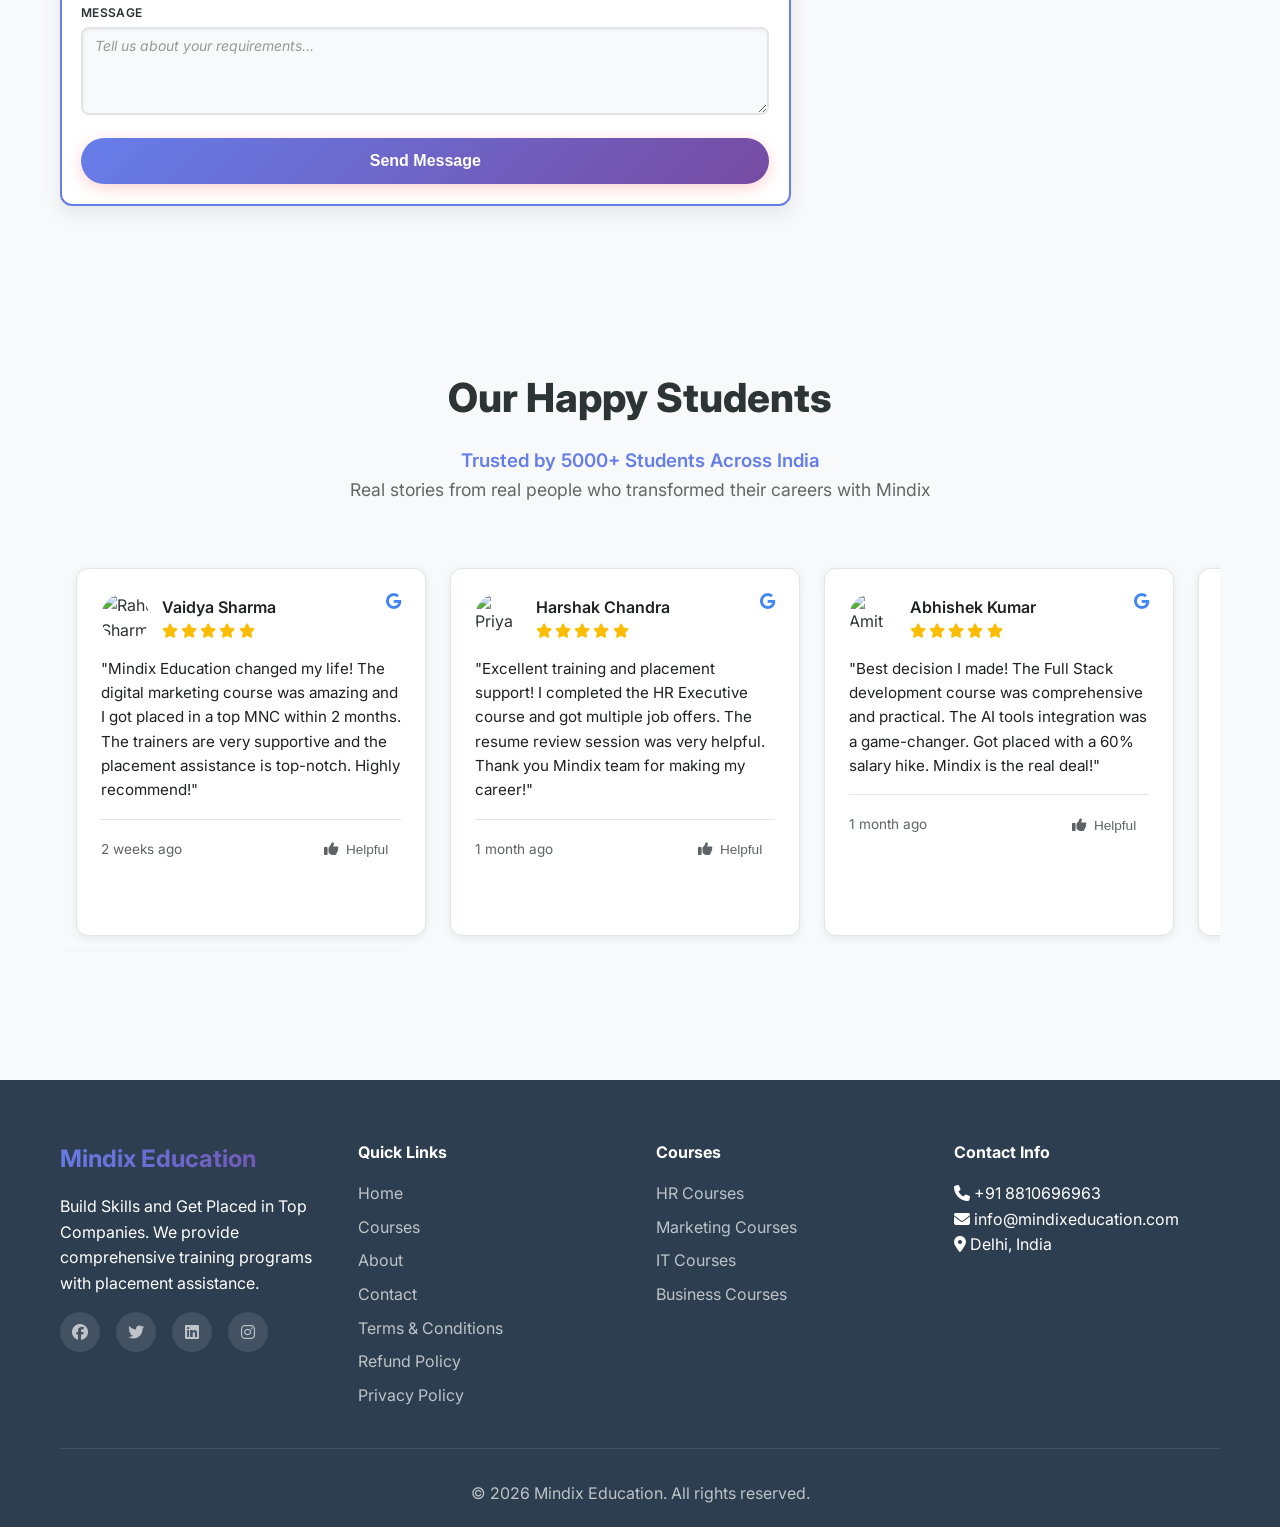
==== commit 91c21080: "Update index.html" ====
--- a/index.html
+++ b/index.html
@@ -194,29 +194,28 @@
     
     <!-- Navigation -->
     <nav class="navbar">
-        <div class="contner">
-            <div class="nav-content">
-                <div class="logo">
-                    <a href="#home" class="logo-link">
-                        <img src="Made with insMind-WhatsApp_Image_2026-02-14_at_15.36.50-removebg-preview.png" alt="Mindix Education" class="logo-img">
-                    </a>
-                </div>
-                <div class="nav-center">
-                    <div class="nav-menu">
-                        <ul>
-                            <li><a href="#home">Home</a></li>
-                            <li><a href="#courses">Courses</a></li>
-                            <li><a href="about.html">About</a></li>
-                            <li><a href="#faq">FAQ</a></li>
-                            <li><a href="#contact">Contact</a></li>
-                        </ul>
-                    </div>
-                </div>
-                <div class="hamburger">
-                    <span></span>
-                    <span></span>
-                    <span></span>
-                </div>
+        <div class="nav-content">
+            <div class="logo">
+                <a href="#home" class="logo-link">
+                    <img src="Made with insMind-WhatsApp_Image_2026-02-14_at_15.36.50-removebg-preview(1).png" alt="Mindix Education" class="logo-img">
+                </a>
+            </div>
+            <div class="nav-menu" id="nav-menu">
+                <ul>
+                    <li><a href="#home">Home</a></li>
+                    <li><a href="#courses">Courses</a></li>
+                    <li><a href="about.html">About</a></li>
+                    <li><a href="#faq">FAQ</a></li>
+                    <li><a href="#contact">Contact</a></li>
+                </ul>
+            </div>
+            <div class="nav-buttons">
+                <button class="btn btn-primary btn-small" onclick="showUrgencyPopup()">Enroll Now</button>
+            </div>
+            <div class="hamburger" id="menu-toggle" onclick="toggleMobileMenu()">
+                <span></span>
+                <span></span>
+                <span></span>
             </div>
         </div>
     </nav>
@@ -255,95 +254,68 @@
                     </div>
                 </div>
                 
-                <!-- Right Side: Illustration -->
+                <!-- Right Side: Form -->
                 <div class="hero-visual">
-                    <div class="hero-image">
-                        <img src="https://images.unsplash.com/photo-1521791136064-7986c2920216?ixlib=rb-4.0.3&ixid=M3wxMjA3fDB8MHxwaG90by1wYWdlfHx8fGVufDB8fHx8fA%3D%3D&auto=format&fit=crop&w=1000&q=80" alt="Student learning with laptop" />
-                    </div>
-                    
-                    <!-- Floating Cards -->
-                    <div class="floating-card card-1">
-                        <i class="fas fa-project-diagram"></i>
-                        <h4>Live Projects</h4>
-                        <p>Work on real-world projects</p>
-                    </div>
-                    
-                    <div class="floating-card card-2">
-                        <i class="fas fa-briefcase"></i>
-                        <h4>Placement Support</h4>
-                        <p>100% job assistance</p>
-                    </div>
-                    
-                    <div class="floating-card card-3">
-                        <i class="fas fa-star"></i>
-                        <h4>4.8/5 Rating</h4>
-                        <p>From 5000+ students</p>
-                    </div>
-                </div>
-            </div>
+                    <div class="hero-form">
+                        <h3>Start Your Journey Today</h3>
+                        <p>Get instant access to course details and career guidance</p>
+                        
+                        <form id="heroContactForm" class="contact-form">
+                            <div class="form-group">
+                                <label for="heroName">Full Name</label>
+                                <input type="text" id="heroName" name="name" placeholder="Enter your full name" required>
+                            </div>
+                            <div class="form-group">
+                                <label for="heroEmail">Email Address</label>
+                                <input type="email" id="heroEmail" name="email" placeholder="Enter your email address" required>
+                            </div>
+                            <div class="form-group">
+                                <label for="heroPhone">Phone Number</label>
+                                <input type="tel" id="heroPhone" name="phone" placeholder="Enter your phone number" required>
+                            </div>
+                            <div class="form-group">
+                                <label for="heroCourse">Select Course</label>
+                                <select id="heroCourse" name="course" required>
+                                    <option value="">Select a Course</option>
+                                    <!-- Marketing Courses -->
+                                    <option value="digital-marketing">Digital Marketing + AI Tools</option>
+                                    <option value="video-editing">Video Editing + AI Tools</option>
+                                    <option value="graphics-designing">Graphics Designing + AI Tools</option>
+                                    <!-- HR Courses -->
+                                    <option value="us-it-recruiter">US IT Recruiter + AI Tools</option>
+                                    <option value="hr-executive">HR Executive + AI Tools</option>
+                                    <option value="hr-recruiter">HR Recruiter + AI Tools</option>
+                                    <option value="it-recruiter">IT Recruiter + AI Tools</option>
+                                    <option value="hr-admin">HR Admin + AI Tools</option>
+                                    <option value="hr-analyst">HR Analyst + AI Tools</option>
+                                    <option value="recruiting-coordinator">Recruiting Coordinator + AI Tools</option>
+                                    <option value="hr-coordinator">HR Coordinator + AI Tools</option>
+                                    <!-- IT Courses -->
+                                    <option value="front-end">Front-End + AI Tools</option>
+                                    <option value="business-analyst">Business Analyst + AI Tools</option>
+                                    <option value="data-analyst">Data Analyst + AI Tools</option>
+                                    <option value="cloud-computing">Cloud Computing</option>
+                                    <option value="automation-testing">Automation Testing + AI Tools</option>
+                                    <option value="bi-developer">BI Developer + AI Tools</option>
+                                    <option value="android-developer">Android Developer + AI Tools</option>
+                                    <option value="devops">DevOps + AI Tools</option>
+                                    <option value="full-stack">Full Stack + AI Tools</option>
+                                    <option value="web-developer">Web Developer + AI Tools</option>
+                                    <!-- Business Courses -->
+                                    <option value="entrepreneurship">Entrepreneurship Program</option>
+                                    <option value="business-development">Business Development + AI Tools</option>
+                                </select>
+                            </div>
+                            <button type="submit" class="btn btn-primary btn-full btn-large">Get Started Now</button>
+                        </form>
+                    </div>
+                </div>
+                
+                            </div>
         </div>
     </section>
 
-    <!-- Popular Courses Section -->
-    <section class="popular-courses">
-        <div class="container">
-            <div class="section-header">
-                <h2>Popular Courses</h2>
-                <p>Start your journey with our most sought-after programs</p>
-            </div>
-            
-            <div class="courses-grid">
-                <div class="course-card">
-                    <div class="course-icon">
-                        <i class="fas fa-code"></i>
-                    </div>
-                    <h3>Full Stack Development</h3>
-                    <p>Master MERN stack and build modern web applications</p>
-                    <div class="course-meta">
-                        <span><i class="fas fa-clock"></i> 6 months</span>
-                        <span><i class="fas fa-signal"></i> Beginner</span>
-                    </div>
-                </div>
-                
-                <div class="course-card">
-                    <div class="course-icon">
-                        <i class="fas fa-users"></i>
-                    </div>
-                    <h3>HR Executive with AI</h3>
-                    <p>Learn modern HR processes with AI tools and automation</p>
-                    <div class="course-meta">
-                        <span><i class="fas fa-clock"></i> 2 months</span>
-                        <span><i class="fas fa-signal"></i> Beginner</span>
-                    </div>
-                </div>
-                
-                <div class="course-card">
-                    <div class="course-icon">
-                        <i class="fas fa-shield-alt"></i>
-                    </div>
-                    <h3>Cybersecurity Essentials</h3>
-                    <p>Protect digital assets and learn ethical hacking</p>
-                    <div class="course-meta">
-                        <span><i class="fas fa-clock"></i> 4 months</span>
-                        <span><i class="fas fa-signal"></i> Intermediate</span>
-                    </div>
-                </div>
-                
-                <div class="course-card">
-                    <div class="course-icon">
-                        <i class="fas fa-cloud"></i>
-                    </div>
-                    <h3>Cloud Computing</h3>
-                    <p>Master AWS, Azure and cloud architecture</p>
-                    <div class="course-meta">
-                        <span><i class="fas fa-clock"></i> 5 months</span>
-                        <span><i class="fas fa-signal"></i> Intermediate</span>
-                    </div>
-                </div>
-            </div>
-        </div>
-    </section>
-
+    
     <!-- Our Placed Students Section -->
     <section id="placed-students" class="mindix-testimonial-section">
         <div class="container">
@@ -2870,6 +2842,160 @@
     }
 }
 
+// Backup function for inline onclick
+function toggleMobileMenu() {
+    console.log('Inline toggle called!');
+    const navMenu = document.getElementById('nav-menu');
+    if (navMenu) {
+        navMenu.classList.toggle('active');
+        console.log('Menu toggled via inline function:', navMenu.className);
+    }
+}
+
+// Hamburger Menu Toggle - SIMPLIFIED VERSION
+document.addEventListener('DOMContentLoaded', function() {
+    console.log('DOM Loaded - Setting up mobile menu...');
+    
+    const menuBtn = document.getElementById('menu-toggle');
+    const navMenu = document.getElementById('nav-menu');
+    
+    console.log('Menu button:', menuBtn);
+    console.log('Nav menu:', navMenu);
+    
+    if (menuBtn && navMenu) {
+        menuBtn.addEventListener('click', function() {
+            console.log('Menu button clicked via addEventListener!');
+            navMenu.classList.toggle('active');
+            console.log('Menu classes after toggle:', navMenu.className);
+        });
+        
+        // Close menu when clicking links
+        const links = navMenu.querySelectorAll('a');
+        links.forEach(link => {
+            link.addEventListener('click', function() {
+                navMenu.classList.remove('active');
+                console.log('Menu closed via link click');
+            });
+        });
+    } else {
+        console.error('Mobile menu elements not found!');
+        console.log('Available elements with menu-toggle:', document.querySelectorAll('#menu-toggle'));
+        console.log('Available elements with nav-menu:', document.querySelectorAll('#nav-menu'));
+    }
+});
+
+// Hero Form Submission (same as popup form)
+document.addEventListener('DOMContentLoaded', function() {
+    const heroForm = document.getElementById('heroContactForm');
+    
+    if (heroForm) {
+        heroForm.addEventListener('submit', async function(e) {
+            e.preventDefault();
+            
+            const submitBtn = this.querySelector('button[type="submit"]');
+            
+            // Show loading state
+            submitBtn.innerHTML = '<span class="loading"></span> Sending...';
+            submitBtn.disabled = true;
+            
+            // Get form data
+            const formData = new FormData(this);
+            const data = Object.fromEntries(formData);
+            
+            // Add purpose field
+            data.purpose = 'hero_enquiry';
+            
+            try {
+                // Send to same Google Sheet as main contact form
+                const response = await fetch('https://script.google.com/macros/s/AKfycbwRgfC8GlXEMzQ1nvExSMbqwaKZHRqAHrnJQnH12-DAmeO4Jby077FE_6eGe3nw1Atv/exec', {
+                    method: 'POST',
+                    mode: 'no-cors',
+                    headers: {
+                        'Content-Type': 'application/x-www-form-urlencoded',
+                    },
+                    body: new URLSearchParams(data)
+                });
+                
+                // Track Meta Pixel conversion
+                fbq('track', 'Lead', {
+                    content_name: 'Hero Form',
+                    content_category: 'Lead Generation'
+                });
+                
+                // Track Google Analytics conversion
+                gtag('event', 'conversion', {
+                    'send_to': 'GA_MEASUREMENT_ID/LEAD_ID',
+                    'value': 1,
+                    'currency': 'INR'
+                });
+                
+                // Show success message briefly
+                const successDiv = document.createElement('div');
+                successDiv.className = 'form-message success';
+                successDiv.textContent = 'Redirecting to confirmation page...';
+                successDiv.style.cssText = 'display: block; text-align: center; margin-top: 1rem; color: #28a745; font-weight: 600;';
+                
+                this.appendChild(successDiv);
+                
+                // Reset form
+                this.reset();
+                
+                // Redirect to thank you page after 1.5 seconds
+                setTimeout(function() {
+                    window.location.href = 'ty8k2m9x-success-confirmation.html';
+                }, 1500);
+                
+            } catch (error) {
+                console.error('Form submission error:', error);
+                
+                // Show error message
+                const errorDiv = document.createElement('div');
+                errorDiv.className = 'form-message error';
+                errorDiv.textContent = 'Something went wrong. Please try again or call us directly.';
+                errorDiv.style.cssText = 'display: block; text-align: center; margin-top: 1rem; color: #dc3545; font-weight: 600;';
+                
+                this.appendChild(errorDiv);
+            } finally {
+                // Reset button
+                submitBtn.innerHTML = 'Get Started Now';
+                submitBtn.disabled = false;
+                
+                // Hide message after 5 seconds
+                setTimeout(() => {
+                    const messages = this.querySelectorAll('.form-message');
+                    messages.forEach(msg => msg.style.display = 'none');
+                }, 5000);
+            }
+        });
+    }
+});
+
+// Form Success Styles
+const formSuccessStyles = `
+    .form-success {
+        background: white;
+        border-radius: var(--border-radius);
+        padding: var(--padding-lg);
+        box-shadow: 0 10px 30px rgba(0, 0, 0, 0.1);
+        border: 1px solid rgba(102, 126, 234, 0.2);
+        text-align: center;
+        animation: fadeInUp 0.5s ease-out;
+    }
+    .form-success h4 {
+        color: var(--primary);
+        margin-bottom: 0.5rem;
+        font-size: 1.3rem;
+    }
+    .form-success p {
+        color: #718096;
+        line-height: 1.6;
+    }
+`;
+
+const styleSheet = document.createElement('style');
+styleSheet.textContent = formSuccessStyles;
+document.head.appendChild(styleSheet);
+
 </script>
 </body>
 </html>
--- a/css/style.css
+++ b/css/style.css
@@ -309,142 +309,6 @@
     .urgency-badge {
         font-size: 0.8rem;
         padding: 0.4rem 0.8rem;
-    }
-}
-
-/* Webinar Poster Modal */
-.poster-modal {
-    position: fixed;
-    top: 0;
-    left: 0;
-    width: 100%;
-    height: 100%;
-    display: none;
-    align-items: center;
-    justify-content: center;
-    z-index: 10000;
-    animation: fadeIn 0.3s ease;
-}
-
-.poster-modal.show {
-    display: flex;
-}
-
-.poster-overlay {
-    position: absolute;
-    top: 0;
-    left: 0;
-    width: 100%;
-    height: 100%;
-    background: rgba(0, 0, 0, 0.85);
-    backdrop-filter: blur(10px);
-}
-
-.poster-container {
-    position: relative;
-    max-width: 90%;
-    max-height: 90vh;
-    display: flex;
-    align-items: center;
-    justify-content: center;
-    animation: posterZoomIn 0.4s ease-out;
-}
-
-.poster-image {
-    max-width: 100%;
-    max-height: 90vh;
-    height: auto;
-    border-radius: 12px;
-    box-shadow: 0 25px 50px rgba(0, 0, 0, 0.3);
-    cursor: pointer;
-    transition: transform 0.3s ease, box-shadow 0.3s ease;
-}
-
-.poster-image:hover {
-    transform: scale(1.02);
-    box-shadow: 0 30px 60px rgba(0, 0, 0, 0.4);
-}
-
-.poster-close {
-    position: absolute;
-    top: -15px;
-    right: -15px;
-    width: 40px;
-    height: 40px;
-    background: #ffffff;
-    border: none;
-    border-radius: 50%;
-    display: flex;
-    align-items: center;
-    justify-content: center;
-    cursor: pointer;
-    z-index: 1;
-    box-shadow: 0 4px 15px rgba(0, 0, 0, 0.2);
-    transition: all 0.3s ease;
-}
-
-.poster-close:hover {
-    background: #ff6b6b;
-    color: white;
-    transform: scale(1.1);
-}
-
-.poster-close i {
-    font-size: 18px;
-    color: #333;
-    transition: color 0.3s ease;
-}
-
-.poster-close:hover i {
-    color: white;
-}
-
-@keyframes posterZoomIn {
-    from {
-        opacity: 0;
-        transform: scale(0.8);
-    }
-    to {
-        opacity: 1;
-        transform: scale(1);
-    }
-}
-
-/* Disable body scroll when modal is open */
-body.poster-modal-open {
-    overflow: hidden;
-}
-
-/* Responsive Design for Poster Modal */
-@media (max-width: 768px) {
-    .poster-container {
-        max-width: 95%;
-        margin: 1rem;
-    }
-    
-    .poster-close {
-        top: -10px;
-        right: -10px;
-        width: 35px;
-        height: 35px;
-    }
-    
-    .poster-close i {
-        font-size: 16px;
-    }
-    
-    .poster-image:hover {
-        transform: none;
-    }
-}
-
-@media (max-width: 480px) {
-    .poster-container {
-        max-width: 98%;
-    }
-    
-    .poster-modal {
-        padding: 10px;
     }
 }
 
@@ -802,167 +666,453 @@
 
 /* Hero Section */
 .hero {
-    padding: 80px 0 100px;
-    background: linear-gradient(135deg, #1a1a2e 0%, #0f0f1a 50%, #16213e 100%);
-    min-height: 100vh;
+    padding: 60px 0 80px;
+    background: linear-gradient(135deg, #f8f9ff 0%, #eef2ff 50%, #f5f3ff 100%);
+    min-height: 65vh;
     position: relative;
     overflow: hidden;
 }
 
-/* Carousel Styles */
-.hero-carousel {
+/* Hero Grid Layout */
+.hero-grid {
+    display: grid;
+    grid-template-columns: 1fr 1fr;
+    gap: 4rem;
+    align-items: center;
+    max-width: 1200px;
+    margin: 0 auto;
+}
+
+.hero-content {
+    animation: fadeInLeft 0.8s ease-out;
+}
+
+.hero-text h1 {
+    font-size: clamp(2.5rem, 5vw, 3.5rem);
+    font-weight: 800;
+    line-height: 1.1;
+    margin-bottom: 1.5rem;
+    color: #2d3748;
+    background: linear-gradient(135deg, #667eea 0%, #764ba2 100%);
+    -webkit-background-clip: text;
+    background-clip: text;
+    -webkit-text-fill-color: transparent;
+}
+
+.hero-subheading {
+    font-size: 1.25rem;
+    color: #4a5568;
+    margin-bottom: 2rem;
+    line-height: 1.6;
+    font-weight: 400;
+}
+
+.trust-badges {
+    display: flex;
+    flex-direction: column;
+    gap: 1rem;
+    margin-bottom: 2.5rem;
+}
+
+.badge {
+    display: flex;
+    align-items: center;
+    gap: 0.75rem;
+    padding: 0.75rem 1rem;
+    background: rgba(102, 126, 234, 0.1);
+    border-radius: 12px;
+    border: 1px solid rgba(102, 126, 234, 0.2);
+    transition: all 0.3s ease;
+}
+
+.badge:hover {
+    background: rgba(102, 126, 234, 0.15);
+    transform: translateX(5px);
+}
+
+.badge i {
+    color: #667eea;
+    font-size: 1.1rem;
+}
+
+.badge span {
+    font-weight: 600;
+    color: #2d3748;
+    font-size: 0.95rem;
+}
+
+.hero-buttons {
+    display: flex;
+    gap: 1rem;
+    flex-wrap: wrap;
+}
+
+.hero-visual {
     position: relative;
+    animation: fadeInRight 0.8s ease-out;
+}
+
+.hero-image {
+    position: relative;
+    border-radius: 20px;
+    overflow: hidden;
+    box-shadow: 0 20px 40px rgba(102, 126, 234, 0.15);
+    transition: transform 0.3s ease;
+}
+
+.hero-image:hover {
+    transform: scale(1.02);
+}
+
+.hero-image img {
     width: 100%;
-    height: 100%;
-    overflow: visible;
-    background: linear-gradient(135deg, #1a1a2e 0%, #0f0f1a 50%, #16213e 100%);
-    z-index: 50;
-}
-
-.hero-slide {
+    height: auto;
+    display: block;
+    border-radius: 20px;
+}
+
+.floating-card {
+    position: absolute;
+    background: white;
+    padding: 1.25rem;
+    border-radius: 16px;
+    box-shadow: 0 10px 30px rgba(0, 0, 0, 0.1);
+    border: 1px solid rgba(102, 126, 234, 0.1);
+    transition: all 0.3s ease;
+    animation: float 3s ease-in-out infinite;
+}
+
+.floating-card:hover {
+    transform: translateY(-5px);
+    box-shadow: 0 15px 40px rgba(0, 0, 0, 0.15);
+}
+
+.floating-card i {
+    font-size: 1.5rem;
+    color: #667eea;
+    margin-bottom: 0.5rem;
+    display: block;
+}
+
+.floating-card h4 {
+    font-size: 0.9rem;
+    font-weight: 700;
+    color: #2d3748;
+    margin-bottom: 0.25rem;
+}
+
+.floating-card p {
+    font-size: 0.8rem;
+    color: #718096;
+    margin: 0;
+}
+
+.card-1 {
+    top: 20px;
+    right: -30px;
+    animation-delay: 0s;
+}
+
+.card-2 {
+    top: 50%;
+    left: -40px;
+    animation-delay: 1s;
+}
+
+.card-3 {
+    bottom: 20px;
+    right: -20px;
+    animation-delay: 2s;
+}
+
+@keyframes fadeInLeft {
+    from {
+        opacity: 0;
+        transform: translateX(-30px);
+    }
+    to {
+        opacity: 1;
+        transform: translateX(0);
+    }
+}
+
+@keyframes fadeInRight {
+    from {
+        opacity: 0;
+        transform: translateX(30px);
+    }
+    to {
+        opacity: 1;
+        transform: translateX(0);
+    }
+}
+
+@keyframes float {
+    0%, 100% {
+        transform: translateY(0px);
+    }
+    50% {
+        transform: translateY(-10px);
+    }
+}
+
+/* Popular Courses Section */
+.popular-courses {
+    padding: 80px 0;
+    background: white;
+    position: relative;
+}
+
+.popular-courses .section-header {
+    text-align: center;
+    margin-bottom: 3rem;
+}
+
+.popular-courses .section-header h2 {
+    font-size: 2.5rem;
+    font-weight: 800;
+    color: #2d3748;
+    margin-bottom: 1rem;
+    background: linear-gradient(135deg, #667eea 0%, #764ba2 100%);
+    -webkit-background-clip: text;
+    background-clip: text;
+    -webkit-text-fill-color: transparent;
+}
+
+.popular-courses .section-header p {
+    font-size: 1.1rem;
+    color: #718096;
+    max-width: 600px;
+    margin: 0 auto;
+}
+
+.courses-grid {
+    display: grid;
+    grid-template-columns: repeat(auto-fit, minmax(280px, 1fr));
+    gap: 2rem;
+    max-width: 1200px;
+    margin: 0 auto;
+}
+
+.course-card {
+    background: white;
+    border-radius: 16px;
+    padding: 2rem;
+    border: 1px solid #e2e8f0;
+    box-shadow: 0 4px 20px rgba(0, 0, 0, 0.08);
+    transition: all 0.3s ease;
+    position: relative;
+    overflow: hidden;
+}
+
+.course-card::before {
+    content: '';
     position: absolute;
     top: 0;
     left: 0;
-    width: 100%;
-    height: 100%;
-    opacity: 0;
-    transform: translateX(100%);
-    transition: all 0.6s cubic-bezier(0.4, 0, 0.2, 1);
-    z-index: 10;
-}
-
-.hero-slide.active {
-    opacity: 1;
-    transform: translateX(0);
-}
-
-/* Carousel Navigation */
-.carousel-arrow {
-position: absolute;
-top: 50%;
-transform: translateY(-50%);
-background: rgba(255, 255, 255, 0.1);
-border: none;
-color: white;
-font-size: 18px;
-width: 50px;
-height: 50px;
-border-radius: 50%;
-cursor: pointer;
-z-index: 60;
-transition: all 0.3s ease;
-backdrop-filter: blur(10px);
-}
-
-.carousel-arrow:hover {
-background: rgba(255, 255, 255, 0.2);
-transform: translateY(-50%) scale(1.1);
-}
-
-.carousel-prev {
-left: 20px;
-}
-
-.carousel-next {
-right: 20px;
-}
-
-.carousel-dots {
-position: absolute;
-bottom: 30px;
-left: 50%;
-transform: translateX(-50%);
-display: flex;
-gap: 12px;
-z-index: 70;
-}
-
-.carousel-dot {
-width: 12px;
-height: 12px;
-border-radius: 50%;
-background: rgba(255, 255, 255, 0.3);
-border: none;
-cursor: pointer;
-transition: all 0.3s ease;
-}
-
-.carousel-dot.active {
-background: white;
-transform: scale(1.2);
-}
-
-.carousel-dot:hover {
-background: rgba(255, 255, 255, 0.6);
-}
-
-/* Mobile Responsive Carousel */
+    right: 0;
+    height: 4px;
+    background: linear-gradient(135deg, #667eea 0%, #764ba2 100%);
+    transform: scaleX(0);
+    transition: transform 0.3s ease;
+}
+
+.course-card:hover::before {
+    transform: scaleX(1);
+}
+
+.course-card:hover {
+    transform: translateY(-5px);
+    box-shadow: 0 10px 30px rgba(0, 0, 0, 0.15);
+}
+
+.course-icon {
+    width: 60px;
+    height: 60px;
+    background: linear-gradient(135deg, rgba(102, 126, 234, 0.1) 0%, rgba(118, 75, 162, 0.1) 100%);
+    border-radius: 12px;
+    display: flex;
+    align-items: center;
+    justify-content: center;
+    margin-bottom: 1.5rem;
+}
+
+.course-icon i {
+    font-size: 1.5rem;
+    color: #667eea;
+}
+
+.course-card h3 {
+    font-size: 1.25rem;
+    font-weight: 700;
+    color: #2d3748;
+    margin-bottom: 0.75rem;
+}
+
+.course-card p {
+    color: #718096;
+    line-height: 1.6;
+    margin-bottom: 1.5rem;
+}
+
+.course-meta {
+    display: flex;
+    gap: 1rem;
+    font-size: 0.85rem;
+    color: #a0aec0;
+}
+
+.course-meta span {
+    display: flex;
+    align-items: center;
+    gap: 0.25rem;
+}
+
+.course-meta i {
+    color: #667eea;
+}
+
+/* Mobile Responsive Styles */
 @media (max-width: 768px) {
-    .hero-carousel {
-        touch-action: pan-y;
-        height: 558px;
-    }
-    
-    .carousel-arrow {
-        width: 40px;
-        height: 40px;
-        font-size: 16px;
-    }
-    
-    .carousel-dots {
-        bottom: 20px;
-        gap: 8px;
-    }
-    
-    .carousel-dot {
-        width: 10px;
-        height: 10px;
-    }
-    
-    .hero-content {
+    .hero {
+        padding: 40px 0 60px;
+        min-height: auto;
+    }
+    
+    .hero-grid {
         grid-template-columns: 1fr;
+        gap: 2rem;
         text-align: center;
-        gap: 2rem;
-        height: 480px;
-        padding: 15px;
     }
     
     .hero-text h1 {
-        font-size: 2.5rem;
-        line-height: 1.2;
-    }
-    
-    .hero-text p {
-        font-size: 1rem;
+        font-size: 2rem;
+        margin-bottom: 1rem;
+    }
+    
+    .hero-subheading {
+        font-size: 1.1rem;
         margin-bottom: 1.5rem;
+    }
+    
+    .trust-badges {
+        align-items: center;
+        margin-bottom: 2rem;
+    }
+    
+    .badge {
+        width: 100%;
+        max-width: 280px;
+        justify-content: center;
     }
     
     .hero-buttons {
         justify-content: center;
+        flex-direction: column;
         gap: 1rem;
     }
     
+    .hero-buttons .btn {
+        width: 100%;
+        max-width: 280px;
+    }
+    
+    .hero-visual {
+        order: -1;
+    }
+    
     .hero-image {
-        order: -1;
-        margin-bottom: 2rem;
-    }
-    
-    .hero-stats-overlay {
+        max-width: 100%;
+        margin: 0 auto;
+    }
+    
+    .floating-card {
         position: static;
-        transform: none;
-        margin-bottom: 1.5rem;
-        flex-direction: column;
-        gap: 0.8rem;
-    }
-    
-    .hero-stat-number {
+        margin: 1rem auto;
+        max-width: 200px;
+        animation: none;
+    }
+    
+    .card-1, .card-2, .card-3 {
+        position: static;
+        animation: none;
+    }
+    
+    .popular-courses {
+        padding: 60px 0;
+    }
+    
+    .popular-courses .section-header h2 {
+        font-size: 2rem;
+    }
+    
+    .courses-grid {
+        grid-template-columns: 1fr;
+        gap: 1.5rem;
+    }
+    
+    .course-card {
+        padding: 1.5rem;
+    }
+}
+
+@media (max-width: 480px) {
+    .hero {
+        padding: 30px 0 50px;
+    }
+    
+    .hero-text h1 {
+        font-size: 1.75rem;
+    }
+    
+    .hero-subheading {
+        font-size: 1rem;
+    }
+    
+    .badge {
+        padding: 0.6rem 0.8rem;
+        font-size: 0.9rem;
+    }
+    
+    .floating-card {
+        padding: 1rem;
+        max-width: 180px;
+    }
+    
+    .floating-card h4 {
+        font-size: 0.8rem;
+    }
+    
+    .floating-card p {
+        font-size: 0.75rem;
+    }
+    
+    .popular-courses {
+        padding: 40px 0;
+    }
+    
+    .popular-courses .section-header h2 {
+        font-size: 1.75rem;
+    }
+    
+    .popular-courses .section-header p {
+        font-size: 1rem;
+    }
+    
+    .course-card {
+        padding: 1.25rem;
+    }
+    
+    .course-card h3 {
         font-size: 1.1rem;
     }
     
-    .hero-stat-text {
-        font-size: 0.6rem;
-    }
-}
+    .course-card p {
+        font-size: 0.9rem;
+    }
+}
+
+
 
 .hero::before {
 content: '';
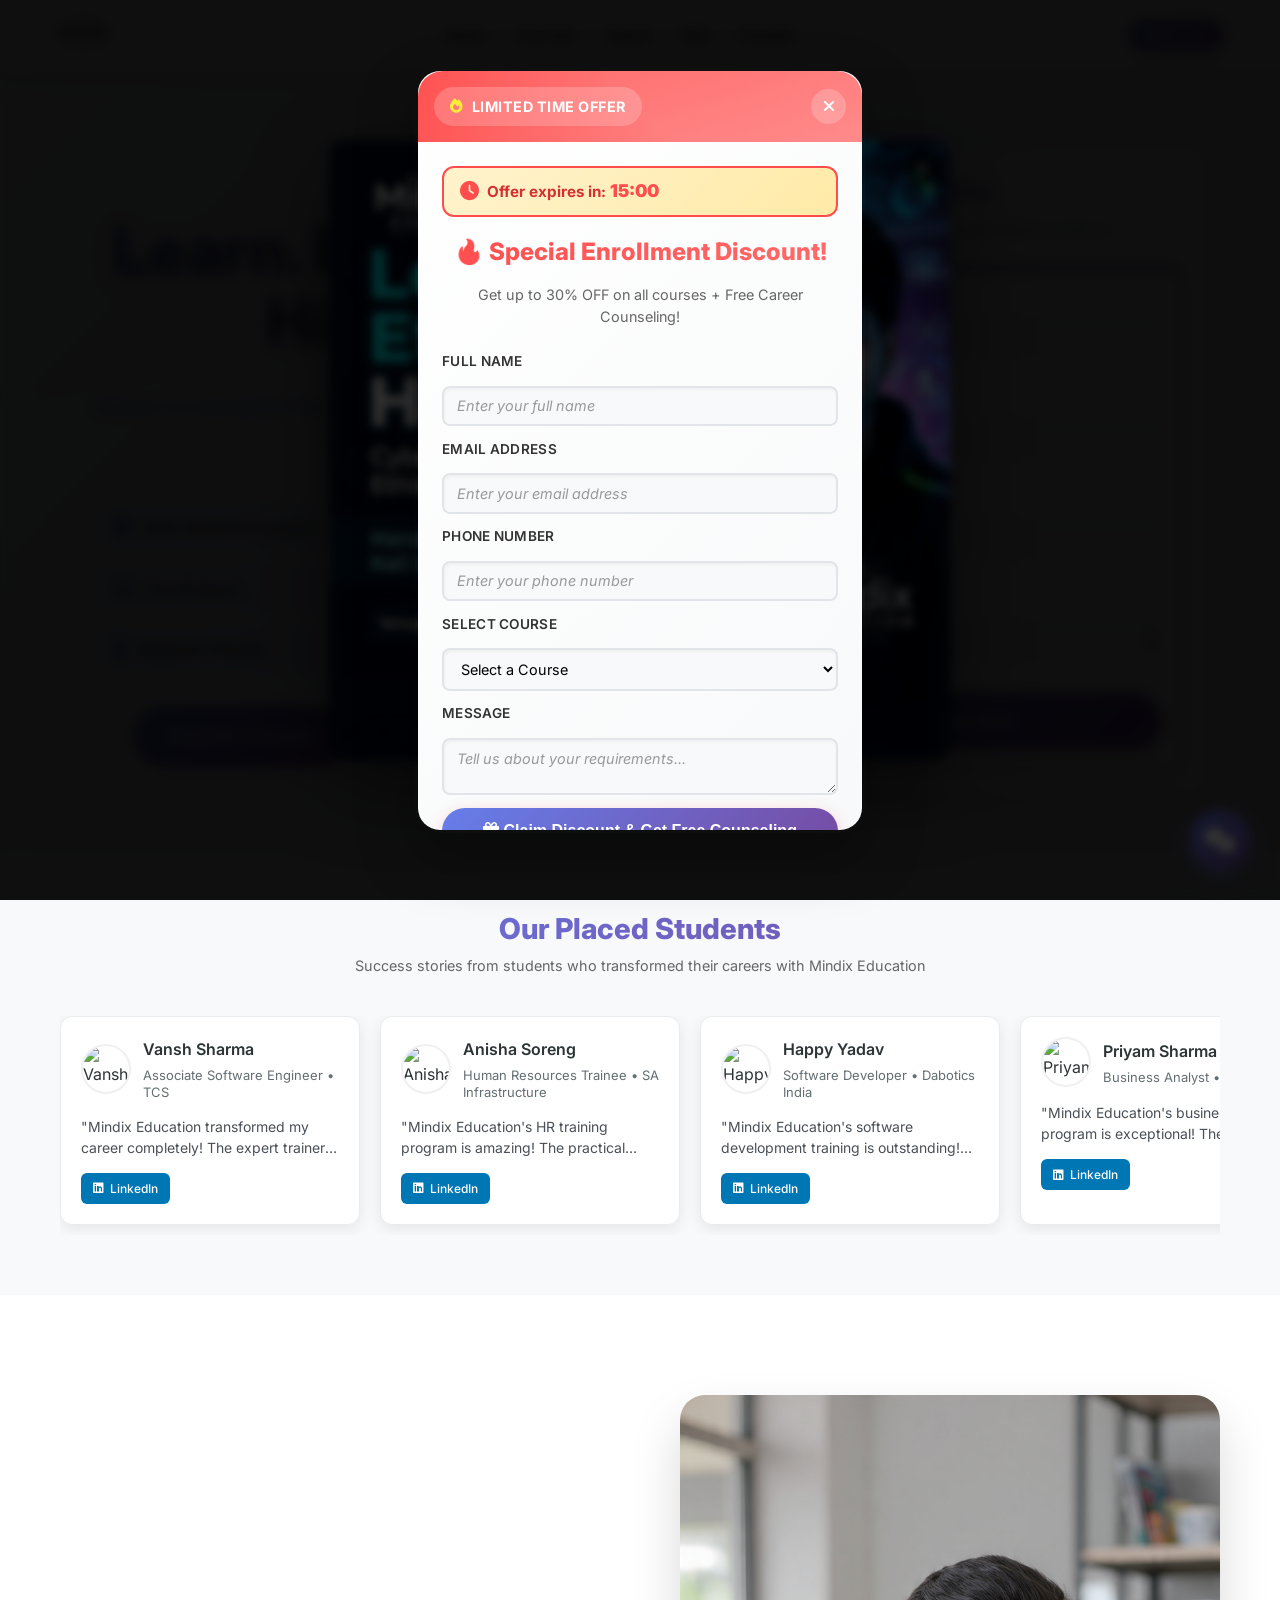
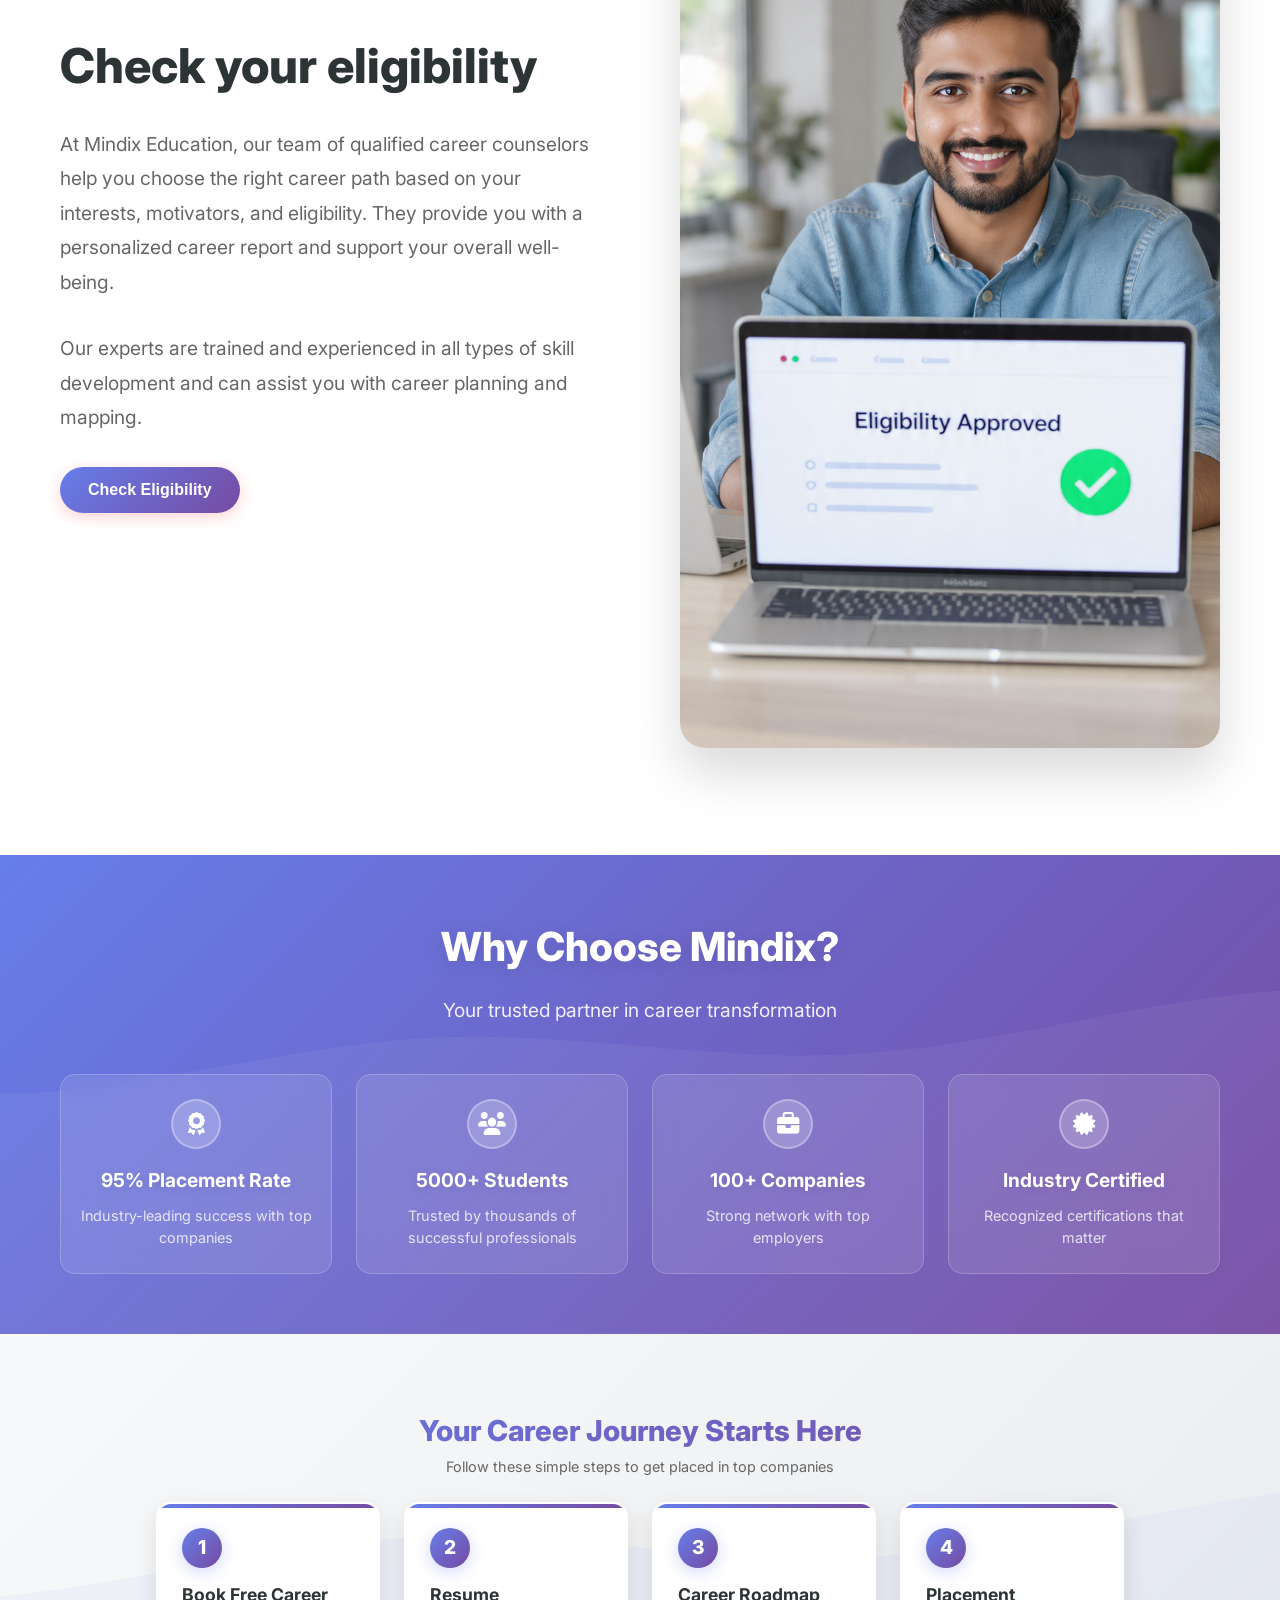
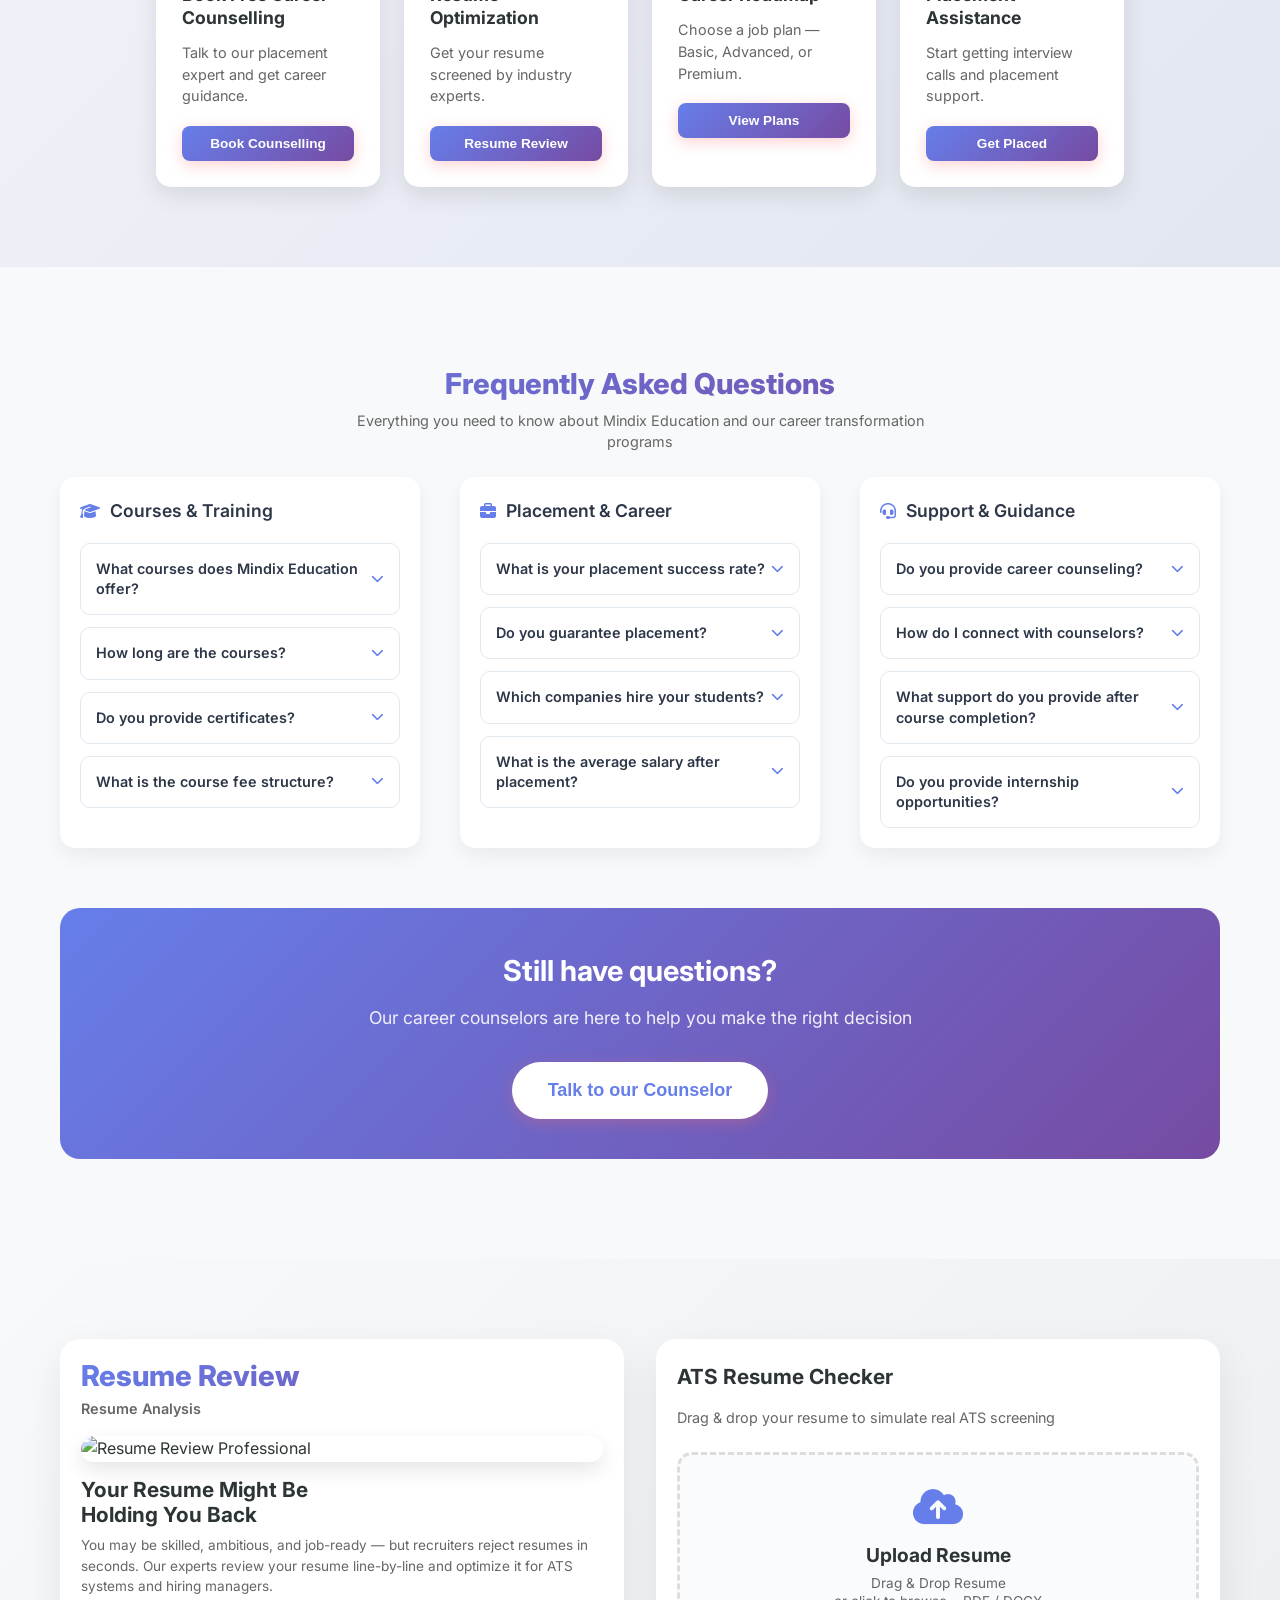
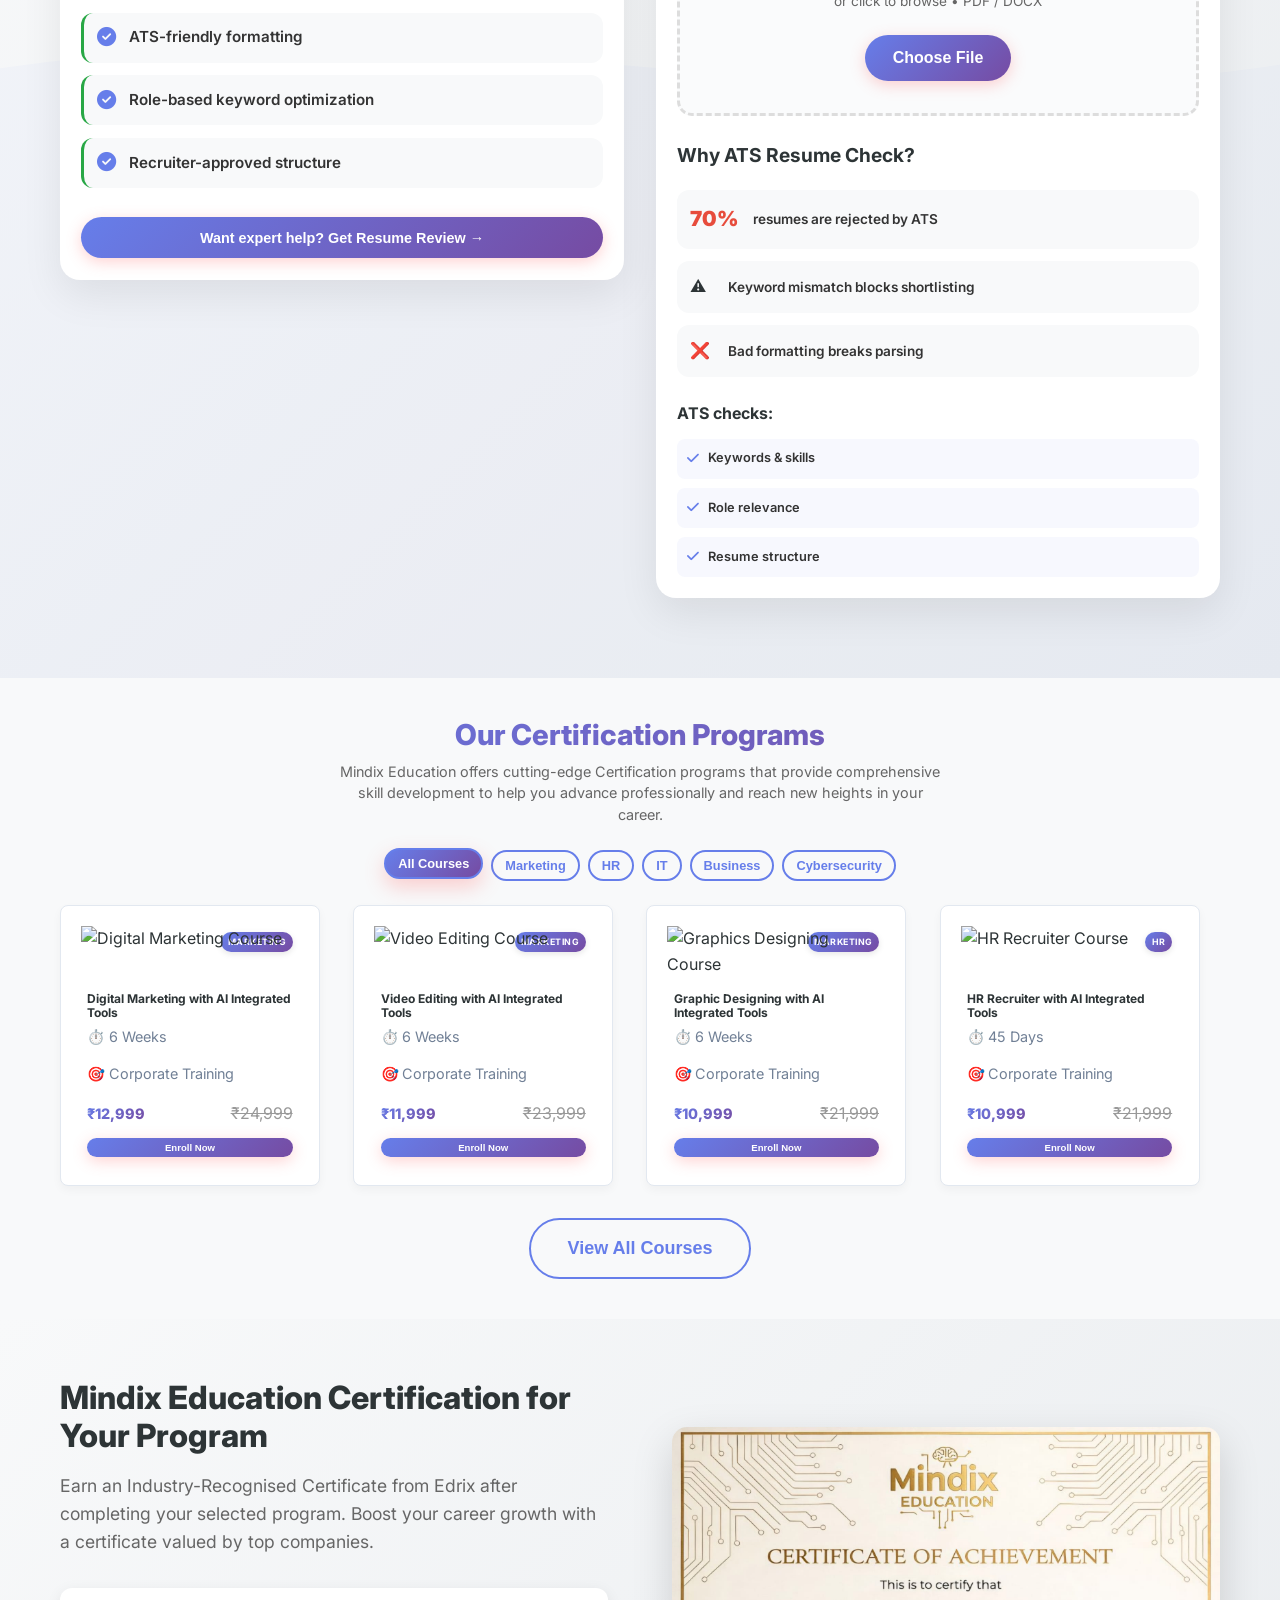
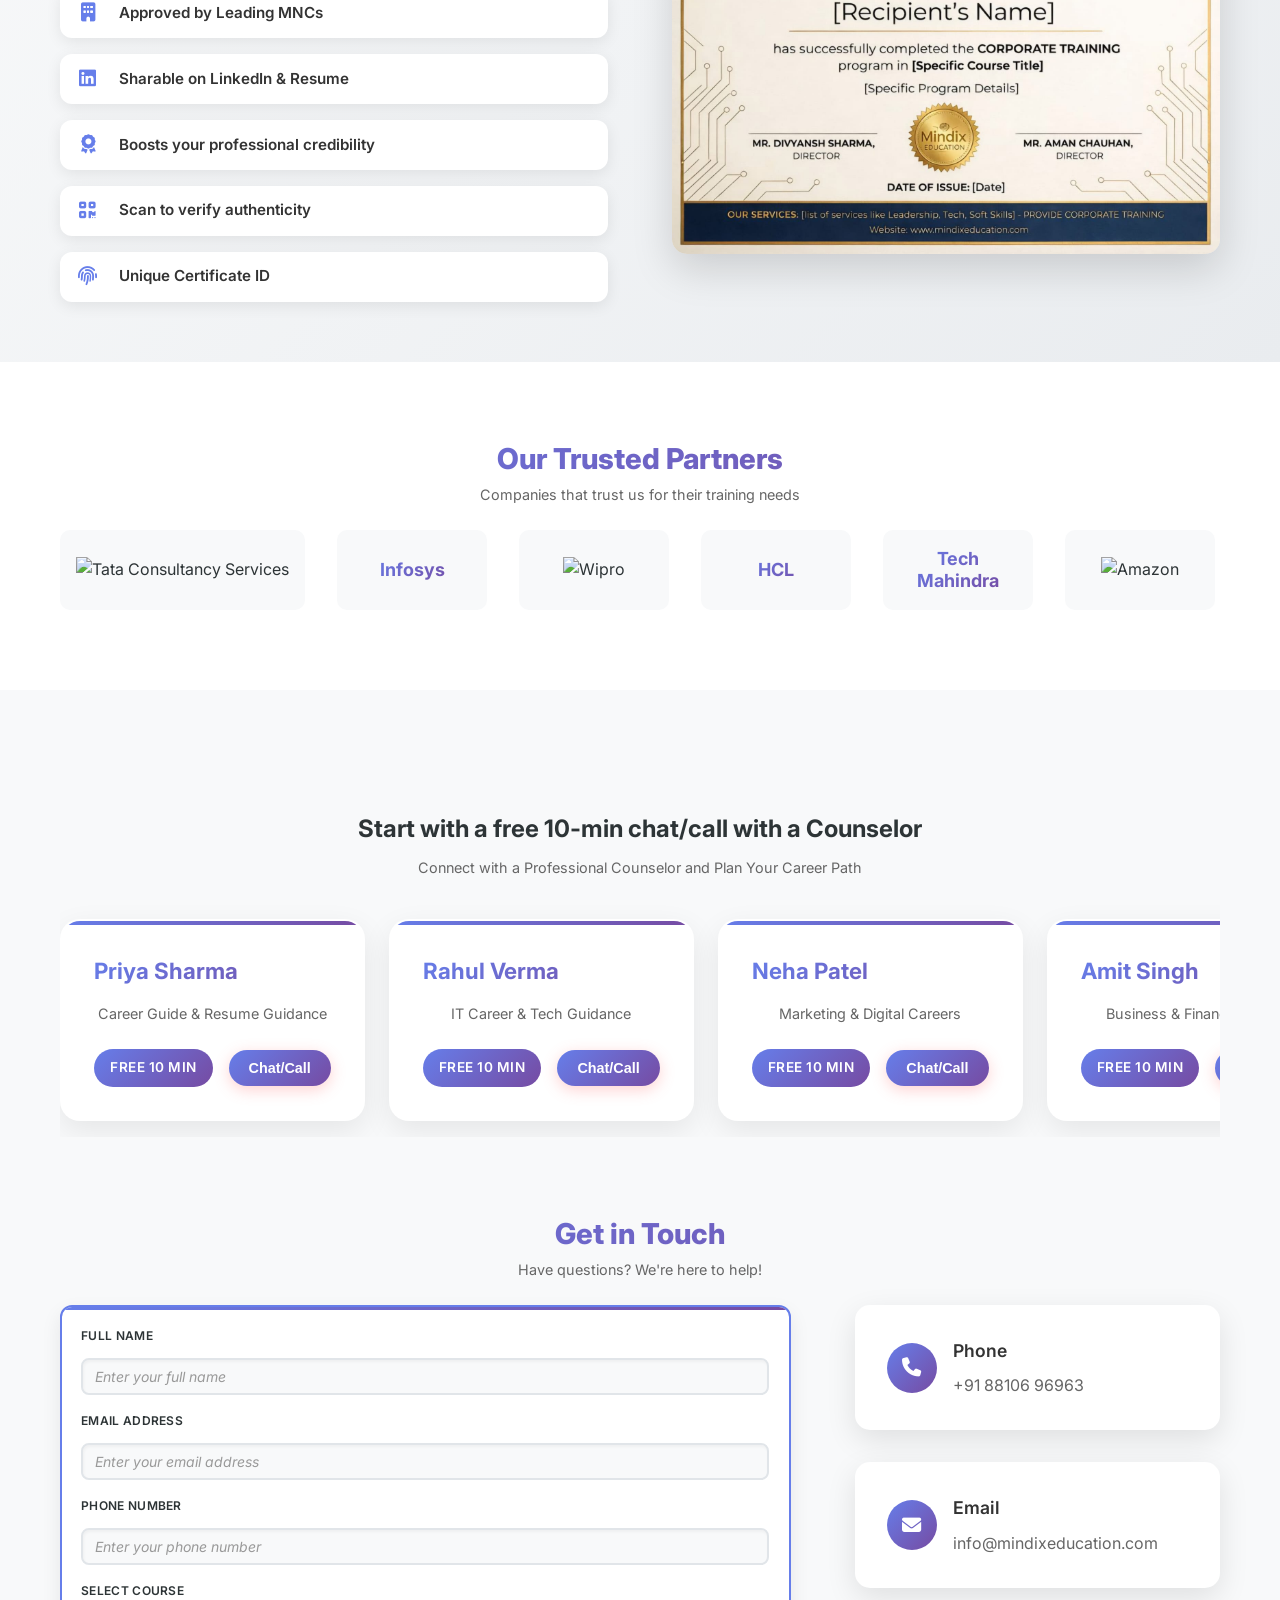
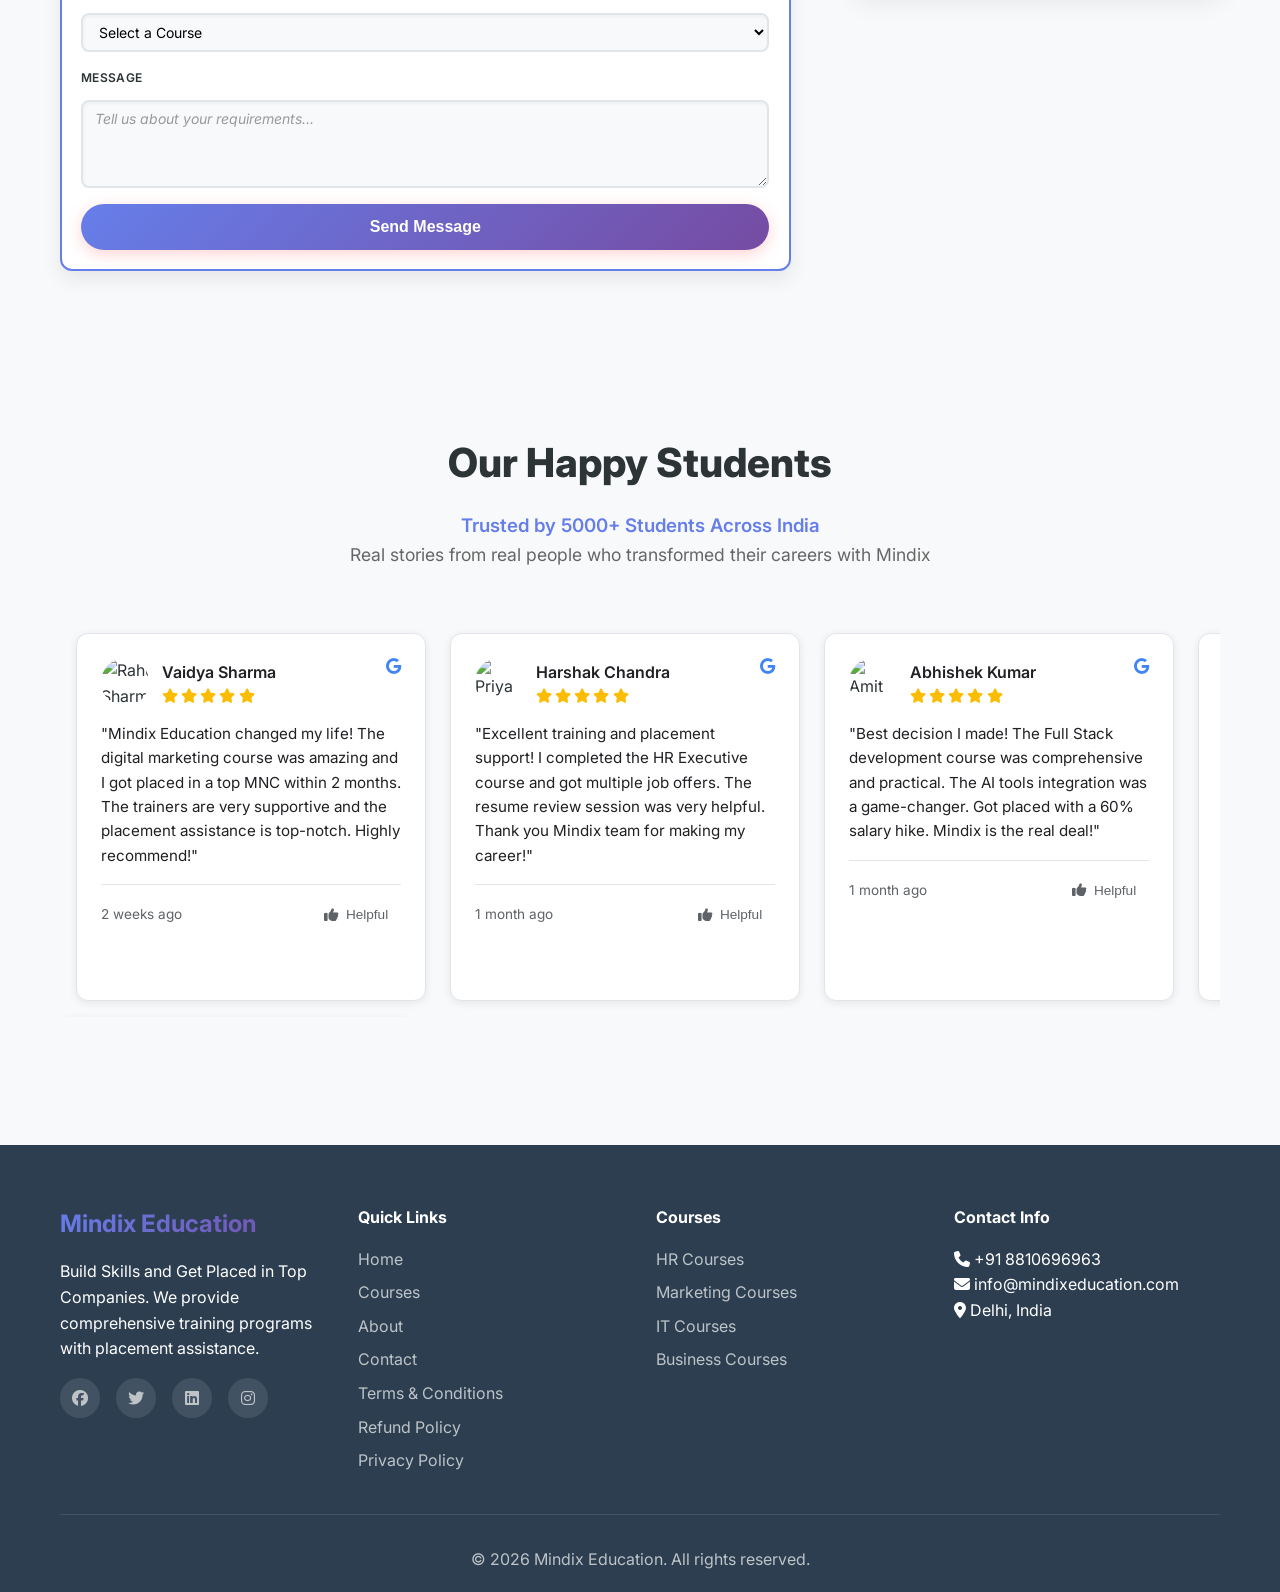
==== commit e1b3e38b: "Update index.html" ====
--- a/index.html
+++ b/index.html
@@ -38,6 +38,69 @@
 
     <!-- Twitter -->
     <meta name="twitter:card" content="summary_large_image">
+    <style>
+        .poster-popup {
+            position: fixed;
+            inset: 0;
+            display: none;
+            align-items: center;
+            justify-content: center;
+            padding: 16px;
+            z-index: 2100;
+            opacity: 0;
+            transition: opacity 0.28s ease;
+        }
+        .poster-popup.show {
+            display: flex;
+            opacity: 1;
+        }
+        .poster-popup-overlay {
+            position: absolute;
+            inset: 0;
+            background: rgba(0, 0, 0, 0.7);
+            backdrop-filter: blur(4px);
+        }
+        .poster-popup-content {
+            position: relative;
+            width: min(92vw, 620px);
+            max-height: 90vh;
+            border-radius: 16px;
+            overflow: hidden;
+            background: #0e1322;
+            box-shadow: 0 25px 80px rgba(0, 0, 0, 0.45);
+            transform: scale(0.95);
+            transition: transform 0.28s ease;
+        }
+        .poster-popup.show .poster-popup-content {
+            transform: scale(1);
+        }
+        .poster-close {
+            position: absolute;
+            top: 10px;
+            right: 10px;
+            width: 36px;
+            height: 36px;
+            border: 0;
+            border-radius: 50%;
+            background: rgba(0, 0, 0, 0.6);
+            color: #fff;
+            font-size: 22px;
+            line-height: 1;
+            cursor: pointer;
+            z-index: 2;
+        }
+        .poster-link {
+            display: block;
+            cursor: pointer;
+        }
+        .poster-link img {
+            display: block;
+            width: 100%;
+            height: auto;
+            max-height: 90vh;
+            object-fit: contain;
+        }
+    </style>
 
     <!-- Performance -->
     <link rel="preconnect" href="https://fonts.googleapis.com">
@@ -91,6 +154,17 @@
             <div class="loading-spinner">
                 <div class="spinner"></div>
             </div>
+        </div>
+    </div>
+
+    <!-- Ethical Hacking Poster Popup -->
+    <div id="posterPopup" class="poster-popup" aria-hidden="true">
+        <div class="poster-popup-overlay" onclick="closePosterPopup()"></div>
+        <div class="poster-popup-content">
+            <button class="poster-close" type="button" aria-label="Close popup" onclick="closePosterPopup()">&times;</button>
+            <a class="poster-link" href="cybersecurity_ethical_hacking.html">
+                <img src="ethical hacking poster.png" alt="Ethical Hacking with AI Integrated Tools poster">
+            </a>
         </div>
     </div>
 
@@ -160,6 +234,8 @@
                             <!-- Business Courses -->
                             <option value="entrepreneurship">Entrepreneurship Program</option>
                             <option value="business-development">Business Development + AI Tools</option>
+                            <!-- Cybersecurity Courses -->
+                            <option value="ethical-hacking">Ethical Hacking + AI Tools</option>
                         </select>
                     </div>
                     <div class="form-group">
@@ -304,6 +380,8 @@
                                     <!-- Business Courses -->
                                     <option value="entrepreneurship">Entrepreneurship Program</option>
                                     <option value="business-development">Business Development + AI Tools</option>
+                                    <!-- Cybersecurity Courses -->
+                                    <option value="ethical-hacking">Ethical Hacking + AI Tools</option>
                                 </select>
                             </div>
                             <button type="submit" class="btn btn-primary btn-full btn-large">Get Started Now</button>
@@ -815,6 +893,7 @@
                 <button class="filter-btn" data-filter="hr">HR</button>
                 <button class="filter-btn" data-filter="it">IT</button>
                 <button class="filter-btn" data-filter="business">Business</button>
+                <button class="filter-btn" data-filter="cybersecurity">Cybersecurity</button>
             </div>
 
             <!-- Course Grid -->
@@ -1209,6 +1288,24 @@
                         <div class="course-price">
                             <span class="price">₹9,000</span>
                             <span style="text-decoration:line-through; color:#999;">₹18,999</span>
+                        </div>
+                        <button class="btn btn-primary course-btn">Enroll Now</button>
+                    </div>
+                </div>
+
+                <!-- Cybersecurity Courses -->
+                <div class="course-card hidden" data-category="cybersecurity">
+                    <div class="course-image">
+                        <img src="https://images.unsplash.com/photo-1563013544-824ae1b704d3?w=300&h=200&fit=crop&crop=center" alt="Ethical Hacking Course">
+                        <span class="course-badge">Cybersecurity</span>
+                    </div>
+                    <div class="course-content">
+                        <h3><a href="cybersecurity_ethical_hacking.html">Ethical Hacking with AI Integrated Tools</a></h3>
+                        <p class="course-duration">45 Days</p>
+                        <p class="course-insights">Corporate Training</p>
+                        <div class="course-price">
+                            <span class="price">₹24,999</span>
+                            <span style="text-decoration:line-through; color:#999;">₹29,999</span>
                         </div>
                         <button class="btn btn-primary course-btn">Enroll Now</button>
                     </div>
@@ -1485,6 +1582,8 @@
                                 <!-- Business Courses -->
                                 <option value="entrepreneurship">Entrepreneurship Program</option>
                                 <option value="business-development">Business Development + AI Tools</option>
+                                <!-- Cybersecurity Courses -->
+                                <option value="ethical-hacking">Ethical Hacking + AI Tools</option>
                             </select>
                         </div>
                         <div class="form-group">
@@ -2573,6 +2672,23 @@
         // Urgency Popup functionality
         let countdownInterval;
         let timeLeft = 900; // 15 minutes in seconds
+
+        function showPosterPopup() {
+            const popup = document.getElementById('posterPopup');
+            if (!popup) return;
+            popup.classList.add('show');
+            popup.setAttribute('aria-hidden', 'false');
+            document.body.style.overflow = 'hidden';
+        }
+
+        function closePosterPopup() {
+            const popup = document.getElementById('posterPopup');
+            if (!popup) return;
+            popup.classList.remove('show');
+            popup.setAttribute('aria-hidden', 'true');
+            localStorage.setItem('popupClosed', 'true');
+            document.body.style.overflow = 'auto';
+        }
         
         function showUrgencyPopup() {
             const popup = document.getElementById('urgencyPopup');
@@ -2608,6 +2724,12 @@
         
         // Show popup after page loads
         window.addEventListener('load', function() {
+            setTimeout(function() {
+                if (localStorage.getItem('popupClosed') !== 'true') {
+                    showPosterPopup();
+                }
+            }, 1500); // Show poster after 1.5 seconds
+
             setTimeout(function() {
                 showUrgencyPopup();
             }, 3000); // Show after 3 seconds
--- a/css/style.css
+++ b/css/style.css
@@ -12,6 +12,123 @@
     --light: #F8F9FA;
     --gradient: linear-gradient(135deg, #667eea 0%, #764ba2 100%);
     --shadow: 0 10px 30px rgba(0, 0, 0, 0.1);
+    --border-radius: 12px;
+    --transition: all 0.3s ease;
+    --container-max: 1200px;
+    --padding-sm: 12px;
+    --padding-md: 16px;
+    --padding-lg: 20px;
+    --gap-sm: 10px;
+    --gap-md: 16px;
+    --gap-lg: 24px;
+}
+
+body {
+    font-family: 'Inter', -apple-system, BlinkMacSystemFont, sans-serif;
+    line-height: 1.6;
+    color: var(--dark);
+    background: var(--light);
+    overflow-x: hidden;
+}
+
+.container {
+    max-width: var(--container-max);
+    margin: 0 auto;
+    padding: 0 var(--padding-md);
+}
+
+/* Horizontal Scroll Container */
+.horizontal-scroll {
+    display: flex;
+    gap: var(--gap-md);
+    overflow-x: auto;
+    scroll-behavior: smooth;
+    padding-bottom: 10px;
+    -webkit-overflow-scrolling: touch;
+}
+
+.horizontal-scroll::-webkit-scrollbar {
+    height: 6px;
+}
+
+.horizontal-scroll::-webkit-scrollbar-track {
+    background: #f1f1f1;
+    border-radius: 3px;
+}
+
+.horizontal-scroll::-webkit-scrollbar-thumb {
+    background: var(--primary);
+    border-radius: 3px;
+}
+
+.horizontal-scroll::-webkit-scrollbar-thumb:hover {
+    background: var(--secondary);
+}
+
+/* Card Base Styles */
+.card {
+    background: white;
+    border-radius: var(--border-radius);
+    padding: var(--padding-md);
+    box-shadow: 0 4px 12px rgba(0, 0, 0, 0.08);
+    transition: var(--transition);
+    border: 1px solid rgba(0, 0, 0, 0.05);
+    min-width: 240px;
+    max-width: 260px;
+    flex: 0 0 auto;
+}
+
+.card:hover {
+    transform: translateY(-2px);
+    box-shadow: 0 8px 20px rgba(0, 0, 0, 0.12);
+}
+
+/* Button Styles */
+.btn {
+    padding: 12px 24px;
+    border: none;
+    border-radius: 8px;
+    font-size: 14px;
+    font-weight: 600;
+    cursor: pointer;
+    transition: var(--transition);
+    text-decoration: none;
+    display: inline-block;
+    text-align: center;
+    white-space: nowrap;
+}
+
+.btn-primary {
+    background: var(--gradient);
+    color: white;
+    box-shadow: 0 4px 15px rgba(102, 126, 234, 0.3);
+}
+
+.btn-primary:hover {
+    transform: translateY(-1px);
+    box-shadow: 0 6px 20px rgba(102, 126, 234, 0.4);
+}
+
+.btn-outline {
+    background: transparent;
+    color: var(--primary);
+    border: 2px solid var(--primary);
+}
+
+.btn-outline:hover {
+    background: var(--primary);
+    color: white;
+    transform: translateY(-1px);
+}
+
+.btn-large {
+    padding: 16px 32px;
+    font-size: 16px;
+    font-weight: 700;
+}
+
+.btn-full {
+    width: 100%;
 }
 
 /* Urgency Popup Modal */
@@ -536,56 +653,46 @@
 .navbar {
     background: rgba(255, 255, 255, 0.95);
     backdrop-filter: blur(20px);
-    box-shadow: 0 2px 20px rgba(0, 0, 0, 0.1);
-    position: fixed;
+    box-shadow: 0 2px 20px rgba(0, 0, 0, 0.08);
+    position: sticky;
     top: 0;
     left: 0;
     width: 100%;
-    z-index: 100;
-    transition: all 0.4s ease;
-    padding: 5px 0;
-    height: 60px;
-}
-
-.navbar.hidden {
-    transform: translateY(-150px);
-}
-
-.navbar.scrolled {
-    background: rgba(255, 255, 255, 0.1);
-    backdrop-filter: blur(20px);
-    box-shadow: none;
+    z-index: 1000;
+    transition: var(--transition);
+    padding: var(--padding-sm) 0;
+    height: 70px;
 }
 
 .nav-content {
     display: flex;
     justify-content: space-between;
     align-items: center;
-    min-height: 40px;
-    padding: 0.05rem 0;
-    position: relative;
-}
-
-.nav-center {
-    position: static;
-    transform: none;
-    display: flex;
-    align-items: center;
-    margin-left: auto;
+    height: 100%;
+    max-width: var(--container-max);
+    margin: 0 auto;
+    padding: 0 var(--padding-md);
+}
+
+.logo {
+    display: flex;
+    align-items: center;
+    gap: var(--gap-sm);
 }
 
 .logo-link {
     text-decoration: none;
-    display: inline-block;
-    transition: transform 0.3s ease;
+    display: flex;
+    align-items: center;
+    transition: var(--transition);
 }
 
 .logo-link:hover {
-    transform: scale(1.05);
-}
-
-.navbar .logo-img {
-    height: 50px;
+    transform: scale(1.02);
+}
+
+.logo-img {
+    height: 40px;
     width: auto;
     object-fit: contain;
 }
@@ -595,15 +702,22 @@
     -webkit-background-clip: text;
     background-clip: text;
     -webkit-text-fill-color: transparent;
-    font-size: 1.8rem;
+    font-size: 1.5rem;
     font-weight: 800;
     margin: 0;
 }
 
+.nav-menu {
+    display: flex;
+    align-items: center;
+}
+
 .nav-menu ul {
     display: flex;
     list-style: none;
-    gap: 2.5rem;
+    gap: 2rem;
+    margin: 0;
+    padding: 0;
 }
 
 .nav-menu a {
@@ -611,13 +725,12 @@
     color: var(--dark);
     font-weight: 600;
     font-size: 14px;
-    transition: all 0.3s ease;
+    transition: var(--transition);
     position: relative;
 }
 
-.navbar.scrolled .nav-menu a {
-    color: white;
-    text-shadow: 0 2px 4px rgba(0, 0, 0, 0.3);
+.nav-menu a:hover {
+    color: var(--primary);
 }
 
 .nav-menu a::after {
@@ -631,23 +744,20 @@
     transition: width 0.3s ease;
 }
 
-.nav-menu a:hover {
-    color: var(--primary);
-}
-
 .nav-menu a:hover::after {
     width: 100%;
 }
 
 .nav-buttons {
     display: flex;
-    gap: 1rem;
+    gap: var(--gap-sm);
 }
 
 .hamburger {
     display: none;
     flex-direction: column;
     cursor: pointer;
+    padding: var(--gap-sm);
 }
 
 .hamburger span {
@@ -655,53 +765,66 @@
     height: 3px;
     background: var(--dark);
     margin: 3px 0;
-    transition: all 0.3s ease;
+    transition: var(--transition);
     border-radius: 2px;
 }
 
-.navbar.scrolled .hamburger span {
-    background: white;
-    box-shadow: 0 2px 4px rgba(0, 0, 0, 0.3);
+.hamburger.active span:nth-child(1) {
+    transform: rotate(45deg) translate(5px, 5px);
+}
+
+.hamburger.active span:nth-child(2) {
+    opacity: 0;
+}
+
+.hamburger.active span:nth-child(3) {
+    transform: rotate(-45deg) translate(7px, -6px);
 }
 
 /* Hero Section */
 .hero {
-    padding: 60px 0 80px;
+    padding: 80px 0 60px;
     background: linear-gradient(135deg, #f8f9ff 0%, #eef2ff 50%, #f5f3ff 100%);
-    min-height: 65vh;
+    min-height: 60vh;
     position: relative;
     overflow: hidden;
 }
 
-/* Hero Grid Layout */
 .hero-grid {
-    display: grid;
-    grid-template-columns: 1fr 1fr;
-    gap: 4rem;
-    align-items: center;
-    max-width: 1200px;
+    display: flex;
+    flex-direction: row;
+    gap: 3rem;
+    align-items: center;
+    max-width: var(--container-max);
     margin: 0 auto;
+    padding: 0 var(--padding-md);
 }
 
 .hero-content {
+    flex: 1;
     animation: fadeInLeft 0.8s ease-out;
 }
 
+.hero-visual {
+    flex: 1;
+    animation: fadeInRight 0.8s ease-out;
+}
+
 .hero-text h1 {
-    font-size: clamp(2.5rem, 5vw, 3.5rem);
+    font-size: clamp(2rem, 4vw, 3rem);
     font-weight: 800;
     line-height: 1.1;
     margin-bottom: 1.5rem;
-    color: #2d3748;
-    background: linear-gradient(135deg, #667eea 0%, #764ba2 100%);
+    color: var(--dark);
+    background: var(--gradient);
     -webkit-background-clip: text;
     background-clip: text;
     -webkit-text-fill-color: transparent;
 }
 
 .hero-subheading {
-    font-size: 1.25rem;
-    color: #4a5568;
+    font-size: 1.1rem;
+    color: var(--primary) !important;
     margin-bottom: 2rem;
     line-height: 1.6;
     font-weight: 400;
@@ -710,8 +833,8 @@
 .trust-badges {
     display: flex;
     flex-direction: column;
-    gap: 1rem;
-    margin-bottom: 2.5rem;
+    gap: 0.75rem;
+    margin-bottom: 2rem;
 }
 
 .badge {
@@ -720,9 +843,9 @@
     gap: 0.75rem;
     padding: 0.75rem 1rem;
     background: rgba(102, 126, 234, 0.1);
-    border-radius: 12px;
+    border-radius: var(--border-radius);
     border: 1px solid rgba(102, 126, 234, 0.2);
-    transition: all 0.3s ease;
+    transition: var(--transition);
 }
 
 .badge:hover {
@@ -731,20 +854,21 @@
 }
 
 .badge i {
-    color: #667eea;
+    color: var(--primary);
     font-size: 1.1rem;
 }
 
 .badge span {
     font-weight: 600;
-    color: #2d3748;
-    font-size: 0.95rem;
+    color: var(--dark);
+    font-size: 0.9rem;
 }
 
 .hero-buttons {
     display: flex;
     gap: 1rem;
     flex-wrap: wrap;
+    justify-content: center;
 }
 
 .hero-visual {
@@ -752,12 +876,72 @@
     animation: fadeInRight 0.8s ease-out;
 }
 
+.hero-form {
+    background: white;
+    border-radius: var(--border-radius);
+    padding: var(--padding-lg);
+    box-shadow: 0 10px 30px rgba(0, 0, 0, 0.1);
+    border: 1px solid rgba(0, 0, 0, 0.05);
+}
+
+.hero-form h3 {
+    font-size: 1.5rem;
+    font-weight: 700;
+    color: var(--dark);
+    margin-bottom: 0.5rem;
+    background: var(--gradient);
+    -webkit-background-clip: text;
+    background-clip: text;
+    -webkit-text-fill-color: transparent;
+}
+
+.hero-form p {
+    color: #718096;
+    margin-bottom: 1.5rem;
+    font-size: 0.95rem;
+}
+
+.contact-form {
+    display: flex;
+    flex-direction: column;
+    gap: 1rem;
+}
+
+.form-group {
+    display: flex;
+    flex-direction: column;
+    gap: 0.5rem;
+}
+
+.form-group label {
+    font-weight: 600;
+    color: var(--dark);
+    font-size: 0.9rem;
+}
+
+.form-group input,
+.form-group select {
+    padding: 0.75rem;
+    border: 2px solid #e2e8f0;
+    border-radius: 8px;
+    font-size: 0.9rem;
+    transition: var(--transition);
+    background: white;
+}
+
+.form-group input:focus,
+.form-group select:focus {
+    outline: none;
+    border-color: var(--primary);
+    box-shadow: 0 0 0 0 3px rgba(102, 126, 234, 0.1);
+}
+
 .hero-image {
     position: relative;
-    border-radius: 20px;
+    border-radius: var(--border-radius);
     overflow: hidden;
     box-shadow: 0 20px 40px rgba(102, 126, 234, 0.15);
-    transition: transform 0.3s ease;
+    transition: var(--transition);
 }
 
 .hero-image:hover {
@@ -768,17 +952,17 @@
     width: 100%;
     height: auto;
     display: block;
-    border-radius: 20px;
+    border-radius: var(--border-radius);
 }
 
 .floating-card {
     position: absolute;
     background: white;
-    padding: 1.25rem;
-    border-radius: 16px;
+    padding: 1rem;
+    border-radius: var(--border-radius);
     box-shadow: 0 10px 30px rgba(0, 0, 0, 0.1);
     border: 1px solid rgba(102, 126, 234, 0.1);
-    transition: all 0.3s ease;
+    transition: var(--transition);
     animation: float 3s ease-in-out infinite;
 }
 
@@ -788,21 +972,21 @@
 }
 
 .floating-card i {
-    font-size: 1.5rem;
-    color: #667eea;
+    font-size: 1.3rem;
+    color: var(--primary);
     margin-bottom: 0.5rem;
     display: block;
 }
 
 .floating-card h4 {
-    font-size: 0.9rem;
+    font-size: 0.85rem;
     font-weight: 700;
-    color: #2d3748;
+    color: var(--dark);
     margin-bottom: 0.25rem;
 }
 
 .floating-card p {
-    font-size: 0.8rem;
+    font-size: 0.75rem;
     color: #718096;
     margin: 0;
 }
@@ -858,51 +1042,65 @@
 
 /* Popular Courses Section */
 .popular-courses {
-    padding: 80px 0;
+    padding: var(--gap-lg) 0;
     background: white;
     position: relative;
 }
 
-.popular-courses .section-header {
+.section-header {
     text-align: center;
-    margin-bottom: 3rem;
-}
-
-.popular-courses .section-header h2 {
-    font-size: 2.5rem;
+    margin-bottom: var(--gap-lg);
+    max-width: var(--container-max);
+    margin-left: auto;
+    margin-right: auto;
+    padding: 0 var(--padding-md);
+}
+
+.section-header h2 {
+    font-size: 2rem;
     font-weight: 800;
-    color: #2d3748;
+    color: var(--dark);
     margin-bottom: 1rem;
-    background: linear-gradient(135deg, #667eea 0%, #764ba2 100%);
+    background: var(--gradient);
     -webkit-background-clip: text;
     background-clip: text;
     -webkit-text-fill-color: transparent;
 }
 
-.popular-courses .section-header p {
-    font-size: 1.1rem;
+.section-header p {
+    font-size: 1rem;
     color: #718096;
     max-width: 600px;
     margin: 0 auto;
 }
 
-.courses-grid {
-    display: grid;
-    grid-template-columns: repeat(auto-fit, minmax(280px, 1fr));
-    gap: 2rem;
-    max-width: 1200px;
+.courses-container {
+    max-width: var(--container-max);
     margin: 0 auto;
+    padding: 0 var(--padding-md);
+}
+
+.courses-scroll {
+    display: flex;
+    gap: var(--gap-md);
+    overflow-x: auto;
+    scroll-behavior: smooth;
+    padding-bottom: 10px;
+    -webkit-overflow-scrolling: touch;
 }
 
 .course-card {
     background: white;
-    border-radius: 16px;
-    padding: 2rem;
+    border-radius: var(--border-radius);
+    padding: var(--padding-lg);
     border: 1px solid #e2e8f0;
     box-shadow: 0 4px 20px rgba(0, 0, 0, 0.08);
-    transition: all 0.3s ease;
+    transition: var(--transition);
     position: relative;
     overflow: hidden;
+    min-width: 240px;
+    max-width: 260px;
+    flex: 0 0 auto;
 }
 
 .course-card::before {
@@ -912,7 +1110,7 @@
     left: 0;
     right: 0;
     height: 4px;
-    background: linear-gradient(135deg, #667eea 0%, #764ba2 100%);
+    background: var(--gradient);
     transform: scaleX(0);
     transition: transform 0.3s ease;
 }
@@ -927,38 +1125,39 @@
 }
 
 .course-icon {
-    width: 60px;
-    height: 60px;
+    width: 50px;
+    height: 50px;
     background: linear-gradient(135deg, rgba(102, 126, 234, 0.1) 0%, rgba(118, 75, 162, 0.1) 100%);
-    border-radius: 12px;
+    border-radius: var(--border-radius);
     display: flex;
     align-items: center;
     justify-content: center;
-    margin-bottom: 1.5rem;
+    margin-bottom: 1rem;
 }
 
 .course-icon i {
-    font-size: 1.5rem;
-    color: #667eea;
+    font-size: 1.3rem;
+    color: var(--primary);
 }
 
 .course-card h3 {
-    font-size: 1.25rem;
+    font-size: 1.1rem;
     font-weight: 700;
-    color: #2d3748;
+    color: var(--dark);
     margin-bottom: 0.75rem;
 }
 
 .course-card p {
     color: #718096;
-    line-height: 1.6;
-    margin-bottom: 1.5rem;
+    line-height: 1.5;
+    margin-bottom: 1rem;
+    font-size: 0.9rem;
 }
 
 .course-meta {
     display: flex;
-    gap: 1rem;
-    font-size: 0.85rem;
+    gap: 0.75rem;
+    font-size: 0.8rem;
     color: #a0aec0;
 }
 
@@ -969,20 +1168,93 @@
 }
 
 .course-meta i {
-    color: #667eea;
+    color: var(--primary);
 }
 
 /* Mobile Responsive Styles */
 @media (max-width: 768px) {
+    .container {
+        padding: 0 var(--padding-sm);
+    }
+    
+    /* Navbar */
+    .navbar {
+        height: 60px;
+        padding: var(--padding-sm) 0;
+    }
+    
+    .nav-content {
+        padding: 0 var(--padding-sm);
+    }
+    
+    .nav-menu {
+        position: fixed;
+        top: 60px;
+        left: -100%;
+        width: 100%;
+        height: calc(100vh - 60px);
+        background: white;
+        flex-direction: column;
+        justify-content: flex-start;
+        padding: var(--gap-lg) var(--padding-md);
+        box-shadow: 0 4px 20px rgba(0, 0, 0, 0.1);
+        transition: var(--transition);
+        z-index: 999;
+    }
+    
+    .nav-menu.active {
+        left: 0;
+    }
+    
+    .nav-menu ul {
+        flex-direction: column;
+        gap: var(--gap-lg);
+        width: 100%;
+    }
+    
+    .nav-menu a {
+        font-size: 1.1rem;
+        padding: var(--padding-sm) 0;
+        border-bottom: 1px solid #f0f0f0;
+    }
+    
+    .nav-buttons {
+        display: none;
+    }
+    
+    .hamburger {
+        display: flex;
+    }
+    
+    /* Hero */
     .hero {
-        padding: 40px 0 60px;
+        padding: 60px 0 40px;
         min-height: auto;
     }
     
     .hero-grid {
-        grid-template-columns: 1fr;
+        flex-direction: column !important;
         gap: 2rem;
         text-align: center;
+        padding: 0 var(--padding-sm);
+    }
+    
+    /* STRICT MOBILE ORDER: Text FIRST, Form SECOND */
+    .hero-content {
+        order: 1 !important;
+        flex: 1 !important;
+    }
+    
+    .hero-visual {
+        order: 2 !important;
+        flex: 1 !important;
+    }
+    
+    /* Mobile form styling */
+    .hero-form {
+        width: 100%;
+        max-width: 400px;
+        margin: 0 auto;
     }
     
     .hero-text h1 {
@@ -991,25 +1263,30 @@
     }
     
     .hero-subheading {
-        font-size: 1.1rem;
+        font-size: 1rem;
+        color: var(--primary) !important;
         margin-bottom: 1.5rem;
     }
     
     .trust-badges {
         align-items: center;
         margin-bottom: 2rem;
+        max-width: 280px;
+        margin-left: auto;
+        margin-right: auto;
     }
     
     .badge {
         width: 100%;
-        max-width: 280px;
         justify-content: center;
+        padding: 0.6rem 0.8rem;
     }
     
     .hero-buttons {
         justify-content: center;
         flex-direction: column;
         gap: 1rem;
+        align-items: center;
     }
     
     .hero-buttons .btn {
@@ -1022,13 +1299,13 @@
     }
     
     .hero-image {
-        max-width: 100%;
+        max-width: 280px;
         margin: 0 auto;
     }
     
     .floating-card {
         position: static;
-        margin: 1rem auto;
+        margin: 0.5rem auto;
         max-width: 200px;
         animation: none;
     }
@@ -1038,27 +1315,59 @@
         animation: none;
     }
     
+    /* Popular Courses */
     .popular-courses {
-        padding: 60px 0;
-    }
-    
-    .popular-courses .section-header h2 {
-        font-size: 2rem;
-    }
-    
-    .courses-grid {
-        grid-template-columns: 1fr;
-        gap: 1.5rem;
+        padding: 40px 0;
+    }
+    
+    .section-header {
+        padding: 0 var(--padding-sm);
+        margin-bottom: var(--gap-md);
+    }
+    
+    .section-header h2 {
+        font-size: 1.75rem;
+    }
+    
+    .section-header p {
+        font-size: 0.95rem;
+    }
+    
+    .courses-container {
+        padding: 0 var(--padding-sm);
+    }
+    
+    .courses-scroll {
+        gap: var(--gap-sm);
     }
     
     .course-card {
-        padding: 1.5rem;
+        min-width: 220px;
+        max-width: 240px;
+        padding: var(--padding-md);
+    }
+    
+    .course-icon {
+        width: 40px;
+        height: 40px;
+    }
+    
+    .course-icon i {
+        font-size: 1.1rem;
+    }
+    
+    .course-card h3 {
+        font-size: 1rem;
+    }
+    
+    .course-card p {
+        font-size: 0.85rem;
     }
 }
 
 @media (max-width: 480px) {
     .hero {
-        padding: 30px 0 50px;
+        padding: 50px 0 30px;
     }
     
     .hero-text h1 {
@@ -1066,16 +1375,17 @@
     }
     
     .hero-subheading {
-        font-size: 1rem;
+        font-size: 0.95rem;
+        color: var(--primary) !important;
     }
     
     .badge {
-        padding: 0.6rem 0.8rem;
-        font-size: 0.9rem;
+        padding: 0.5rem 0.7rem;
+        font-size: 0.85rem;
     }
     
     .floating-card {
-        padding: 1rem;
+        padding: 0.8rem;
         max-width: 180px;
     }
     
@@ -1084,32 +1394,49 @@
     }
     
     .floating-card p {
+        font-size: 0.7rem;
+    }
+    
+    .popular-courses {
+        padding: 30px 0;
+    }
+    
+    .section-header h2 {
+        font-size: 1.5rem;
+    }
+    
+    .section-header p {
+        font-size: 0.9rem;
+    }
+    
+    .course-card {
+        min-width: 200px;
+        max-width: 220px;
+        padding: var(--padding-sm);
+    }
+    
+    .course-card h3 {
+        font-size: 0.95rem;
+    }
+    
+    .course-card p {
+        font-size: 0.8rem;
+    }
+    
+    .course-meta {
         font-size: 0.75rem;
     }
-    
-    .popular-courses {
-        padding: 40px 0;
-    }
-    
-    .popular-courses .section-header h2 {
-        font-size: 1.75rem;
-    }
-    
-    .popular-courses .section-header p {
-        font-size: 1rem;
-    }
-    
-    .course-card {
-        padding: 1.25rem;
-    }
-    
-    .course-card h3 {
-        font-size: 1.1rem;
-    }
-    
-    .course-card p {
-        font-size: 0.9rem;
-    }
+}
+
+/* Button Small Size */
+.btn-small {
+    padding: 8px 16px;
+    font-size: 12px;
+}
+
+/* Smooth Scroll */
+html {
+    scroll-behavior: smooth;
 }
 
 
